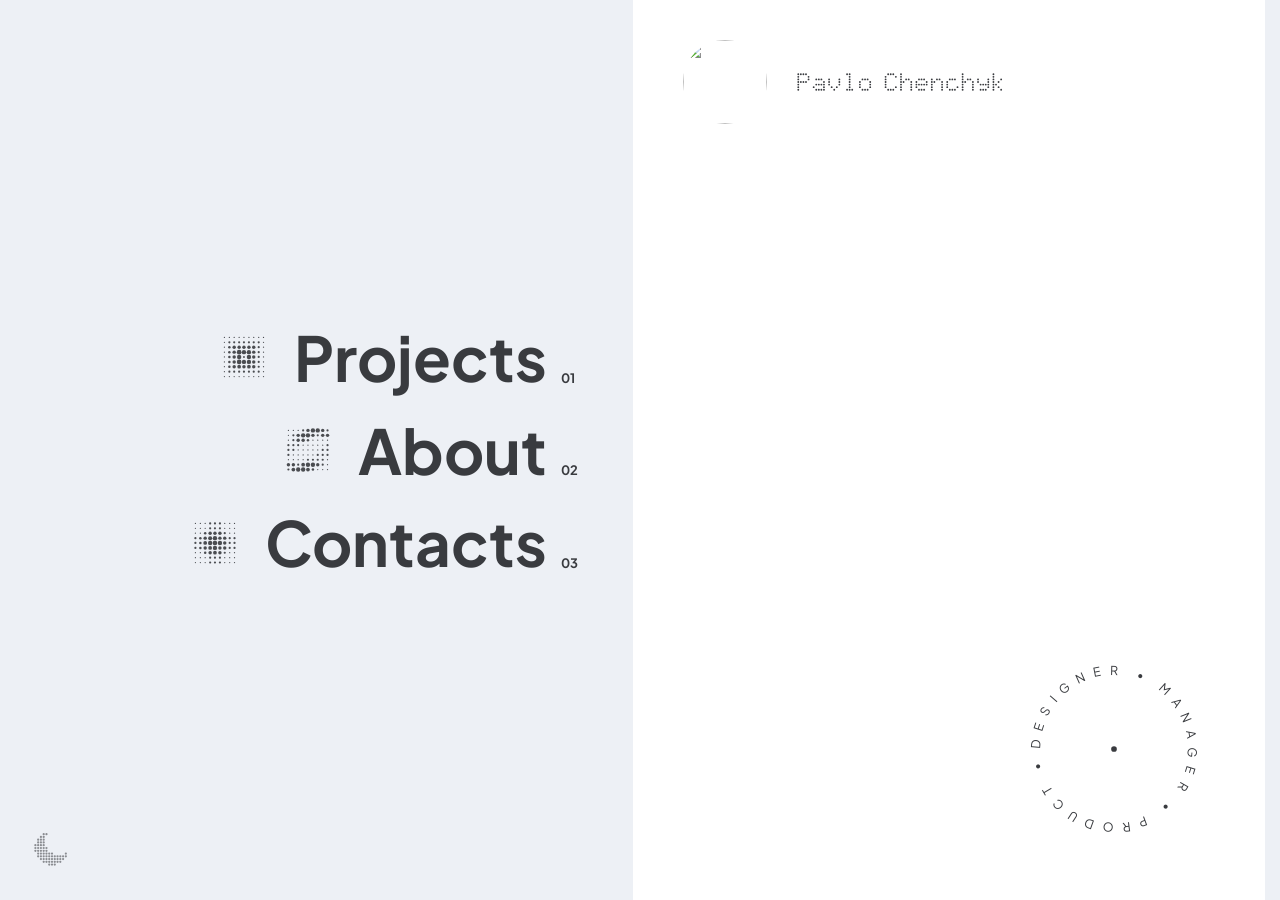
==== pm/index.html @ eaf44f2a "Design version: align with PM version (NODERA title, marketplace case role and team, relative succes" ====
<!-- Generated by tools/build_pm.py from ../index.html. Do not edit by hand. -->
<!doctype html>
<html lang="en">
<head>
<meta charset="utf-8">
<meta name="viewport" content="width=device-width,initial-scale=1,viewport-fit=cover">
<style>/* ---------- Readberry case ---------- */
/* Readberry case: beige canvas in light theme only (dark rules below win by specificity/order) */
:root[data-view="readberry"]{--bg:#F5E8E3}
.rb{--green:#159720}
.rb-top{display:grid;grid-template-columns:minmax(0,1.15fr) minmax(0,.85fr);gap:40px;margin:56px 0 0;align-items:start}
.rb-top__title{margin:0;font-size:clamp(38px,5.2vw,64px);line-height:1.08;font-weight:500;letter-spacing:-.02em;color:var(--ink);max-width:600px}
.rb-top__side .case__logo--rb{height:30px;width:auto;margin:8px 0 34px;padding:0}
.rb-top .meta{grid-template-columns:1fr;gap:22px}
.rb-top .meta dt{margin-bottom:4px}
.rb-herowrap{position:relative;margin-top:120px}
.rb-hero{position:relative;aspect-ratio:1784/661;border-radius:40px;background:#B39C88}
.rb-hero__bg{position:absolute;inset:0;width:100%;height:100%;object-fit:cover;object-position:right center;border-radius:inherit}
.rb-hero__phone{position:absolute;left:27.8%;width:35.8%;top:-35.2%;height:auto;z-index:2;filter:drop-shadow(0 30px 40px rgba(60,40,25,.25));pointer-events:none}
.rb-hero__ui{position:absolute;left:2.2%;bottom:15%;z-index:3;display:flex;flex-direction:column;align-items:flex-start;gap:10px}
.rb-pill{display:inline-flex;align-items:center;gap:14px;height:56px;padding:0 20px;border-radius:20px;font-size:17px;color:#fff;background:rgba(255,255,255,.14);border:1px solid rgba(255,255,255,.28);-webkit-backdrop-filter:blur(14px) saturate(1.2);backdrop-filter:blur(14px) saturate(1.2);white-space:nowrap}
.rb-pill svg{flex:none}
.rb-reelbtn{display:inline-flex;align-items:center;gap:14px;height:56px;padding:0 22px;border:0;border-radius:18px;background:#3B2F27;color:#fff;font:inherit;font-size:17px;cursor:pointer;transition:background .2s,transform .2s}
.rb-reelbtn:hover{background:#2A211B}
.rb-reelbtn:active{transform:scale(.98)}
.rb-reelbtn:focus-visible{outline:2px solid #fff;outline-offset:3px}
.rb-sum{display:grid;grid-template-columns:minmax(0,1.15fr) minmax(0,.85fr);gap:40px;margin:64px 0 0}
.rb-sum__k{font-weight:700;margin:0 0 6px}
.rb-sum__text{margin:0;font-size:18px;line-height:1.55;max-width:600px}
.rb-sum__res{list-style:none;margin:0;padding:0;display:grid;grid-template-columns:1fr 1fr;gap:30px 28px}
.rb-sum__res b{display:block;font-size:40px;font-weight:400;letter-spacing:-.02em;line-height:1;color:var(--ink)}
.rb-sum__res li{display:flex;flex-direction:column}
.rb-sum__res span{display:block;font-size:16px;line-height:1.35;color:var(--ink-2);margin-top:10px}
.rb-sum__res span .wr-res__up{display:inline-block;vertical-align:-1px;margin-left:7px}
.rb-sum__sub{font-size:14px;line-height:1.4;color:var(--muted);margin-top:2px}
@media (max-width:860px){.rb-sum__res b{font-size:32px}}
.rb-modal{position:fixed;inset:0;z-index:50;display:grid;place-items:center;padding:24px;background:rgba(12,10,9,.82);opacity:0;transition:opacity .25s}
.rb-modal.is-open{opacity:1}
.rb-modal video{width:min(1200px,100%);max-height:86vh;border-radius:18px;background:#000}
.rb-modal__close{position:absolute;top:16px;right:16px;width:44px;height:44px;border:0;border-radius:50%;background:rgba(255,255,255,.14);color:#fff;font-size:24px;line-height:1;cursor:pointer}
@media (max-width:860px){
.rb-top,.rb-sum{grid-template-columns:1fr;gap:28px}
.rb-top{margin-top:36px}
.rb-herowrap{margin-top:96px}
.rb-hero{border-radius:28px;aspect-ratio:auto;height:300px}
.rb-hero__bg{object-position:82% center}
.rb-hero__phone{left:5%;right:auto;width:44%;max-width:230px;top:-64px}
.rb-hero__ui{position:static;margin-top:16px;gap:8px}
.rb-pill{height:48px;font-size:15px;border-radius:16px;color:var(--ink);background:var(--panel);border-color:var(--tint-12)}
.rb-reelbtn{height:48px;font-size:15px}
}
@media (prefers-reduced-motion:reduce){.rb-modal{transition:none}}
.rb-dk{display:none!important}
:root[data-theme="dark"]:not([data-site-theme="light"]) .rb-lt,:root[data-site-theme="dark"] .rb-lt{display:none!important}
:root[data-theme="dark"]:not([data-site-theme="light"]) .rb-dk,:root[data-site-theme="dark"] .rb-dk{display:block!important}
@media (prefers-color-scheme:dark){:root:not([data-theme="light"]):not([data-site-theme="light"]) .rb-lt{display:none!important}:root:not([data-theme="light"]):not([data-site-theme="light"]) .rb-dk{display:block!important}}
.project__logo[src*="readberry-lockup"]{height:35px}
.rb-ctx{margin-top:56px}
.rb-plans__note{margin:12px 0 0;font-size:14px;line-height:1.4;color:var(--muted)}
/* captions under metrics and pricing: warm brown (#9B887C) in light theme, theme muted in dark */
.rb{--rb-cap:#9B887C}
:root[data-theme="dark"]:not([data-site-theme="light"]) .rb,:root[data-site-theme="dark"] .rb{--rb-cap:var(--muted)}
@media (prefers-color-scheme:dark){:root:not([data-theme="light"]):not([data-site-theme="light"]) .rb{--rb-cap:var(--muted)}}
.rb-sum__sub,.rb-plans__note{color:var(--rb-cap)}
.rb-ctx__list{list-style:none;margin:0;padding:0;display:flex;flex-direction:column;gap:10px;font-size:18px;line-height:1.45}
.rb-ctx__list li{position:relative;padding-left:20px}
.rb-ctx__list li::before{content:"";position:absolute;left:2px;top:.62em;width:6px;height:6px;border-radius:50%;background:var(--rb-cap)}
.rb-groups{grid-column:1/-1;display:grid;grid-template-columns:repeat(3,minmax(0,1fr));gap:40px;margin-top:20px}
.rb-group__k{margin:0 0 20px;padding-bottom:12px;border-bottom:1px solid var(--tint-12);font-weight:700}
.rb-group .rb-sum__res{grid-template-columns:1fr;gap:26px}
@media (max-width:860px){.rb-groups{grid-template-columns:1fr;gap:36px;margin-top:8px}.rb-group .rb-sum__res{grid-template-columns:1fr 1fr;gap:24px 20px}}
.rb-nw{font-style:normal;white-space:nowrap}
.rb-group .rb-sum__res li{position:relative;cursor:help;outline:none;border-radius:8px}
.rb-group .rb-sum__res li:focus-visible{box-shadow:0 0 0 2px var(--rb-cap)}
.rb-hint{position:absolute;left:0;bottom:calc(100% + 10px);z-index:5;width:max-content;max-width:280px;padding:10px 12px;border-radius:10px;background:#2B2420;color:#F5EDE8;font-size:13px;line-height:1.45;box-shadow:0 10px 30px rgba(40,25,15,.22);opacity:0;visibility:hidden;transform:translateY(4px);transition:opacity .18s,transform .18s,visibility .18s;pointer-events:none}
.rb-hint::after{content:"";position:absolute;left:18px;top:100%;border:6px solid transparent;border-top-color:#2B2420}
.rb-group .rb-sum__res li:hover .rb-hint,.rb-group .rb-sum__res li:focus .rb-hint,.rb-group .rb-sum__res li:focus-within .rb-hint{opacity:1;visibility:visible;transform:none}
:root[data-theme="dark"]:not([data-site-theme="light"]) .rb-hint,:root[data-site-theme="dark"] .rb-hint{background:#E9E4E0;color:#1C1F25}
:root[data-theme="dark"]:not([data-site-theme="light"]) .rb-hint::after,:root[data-site-theme="dark"] .rb-hint::after{border-top-color:#E9E4E0}
@media (prefers-color-scheme:dark){:root:not([data-theme="light"]):not([data-site-theme="light"]) .rb-hint{background:#E9E4E0;color:#1C1F25}:root:not([data-theme="light"]):not([data-site-theme="light"]) .rb-hint::after{border-top-color:#E9E4E0}}
@media (prefers-reduced-motion:reduce){.rb-hint{transition:none}}
.rb-sum__res .rb-hint{margin:0;font-size:13px;line-height:1.45;color:#F5EDE8}
:root[data-theme="dark"]:not([data-site-theme="light"]) .rb-sum__res .rb-hint,:root[data-site-theme="dark"] .rb-sum__res .rb-hint{color:#1C1F25}
@media (prefers-color-scheme:dark){:root:not([data-theme="light"]):not([data-site-theme="light"]) .rb-sum__res .rb-hint{color:#1C1F25}}
.rb-ctx{margin-top:64px}
.rb-results{margin-top:56px}
.rb-results .rb-groups{margin-top:0}
.rb-ctx .rb-plans{display:grid;grid-template-columns:repeat(3,minmax(0,1fr));gap:12px;border:0}
.rb-plan{background:#fff;border-radius:16px;padding:16px 16px 18px;box-shadow:0 1px 2px rgba(60,40,25,.06)}
.rb-plan p{margin:0}
.rb-plan__top{display:flex;justify-content:space-between;gap:8px;font-size:14px;color:var(--ink-2)}
.rb-plan__share{color:var(--rb-cap)}
.rb-plan__price{margin-top:14px!important;font-size:28px;line-height:1;letter-spacing:-.02em;color:var(--ink)}
.rb-plan__then{margin-top:6px!important;font-size:13px;line-height:1.35;color:var(--rb-cap)}
:root[data-theme="dark"]:not([data-site-theme="light"]) .rb-plan,:root[data-site-theme="dark"] .rb-plan{background:var(--panel);box-shadow:none}
@media (prefers-color-scheme:dark){:root:not([data-theme="light"]):not([data-site-theme="light"]) .rb-plan{background:var(--panel);box-shadow:none}}
@media (max-width:520px){.rb-ctx .rb-plans{grid-template-columns:1fr}}
.rb-dot{width:9px;height:9px;border-radius:50%;flex:none;align-self:center}
.rb-dot--m{background:#7A5C4C;color:#fff}
.rb-dot--q{background:#B08A72;color:#fff}
.rb-dot--y{background:#DCC3B1;color:#4A3A31}
.rb-mix{display:flex;gap:3px;margin-top:12px;height:30px;border-radius:999px;overflow:hidden}
.rb-mix__seg{display:flex;align-items:center;justify-content:center;font-size:13px;font-variant-numeric:tabular-nums;min-width:0}
.rb-h2{margin:0 0 24px;font-size:28px;line-height:1.2;font-weight:500;letter-spacing:-.01em;color:var(--ink)}
.rb-group__k{display:flex;justify-content:space-between;align-items:baseline;gap:12px}
.rb-group__more{display:inline-flex;align-items:center;gap:6px;font-size:14px;font-weight:400;color:var(--rb-cap);text-decoration:none;transition:color .2s}
.rb-group__more:hover,.rb-group__more:focus-visible{color:var(--ink)}
.rb-detail{margin-top:96px;scroll-margin-top:56px}
.rb-detail__draft{margin:0;color:var(--rb-cap)}
.rb-group__more svg{width:11px;height:11px}
.rb-top__store{display:inline-flex;align-items:center;gap:6px;margin-top:22px;font-size:16px;color:var(--rb-cap);text-decoration:none;border-bottom:1px solid currentColor;padding-bottom:1px;transition:color .2s}
.rb-top__store:hover,.rb-top__store:focus-visible{color:var(--ink)}
.rb-cols{display:grid;grid-template-columns:1fr 1fr;gap:40px 56px}
.rb-step p{margin:0 0 12px;font-size:17px;line-height:1.6;color:var(--ink)}
.rb-step__k{font-weight:700;margin:0 0 10px!important}
.rb-step__note{font-size:15px!important;color:var(--rb-cap)!important}
.rb-cr__k{margin:48px 0 16px!important}
.rb-crs{display:grid;grid-template-columns:repeat(3,minmax(0,1fr));gap:20px;max-width:760px;margin-bottom:56px}
.rb-cr{position:relative;margin:0;border-radius:22px;overflow:hidden;background:#d9c8bd;aspect-ratio:9/16}
.rb-cr__v{display:block;width:100%;height:100%;object-fit:cover}
.rb-cr__snd{position:absolute;right:10px;bottom:10px;height:30px;padding:0 12px;border:0;border-radius:999px;background:rgba(20,15,12,.55);color:#fff;font:inherit;font-size:12px;cursor:pointer;-webkit-backdrop-filter:blur(6px);backdrop-filter:blur(6px)}
.rb-cr__snd[aria-pressed="true"]{background:rgba(20,15,12,.8)}
.rb-ans{margin:0}
.rb-ans div{display:flex;justify-content:space-between;gap:16px;padding:10px 0;border-bottom:1px solid var(--tint-12)}
.rb-ans dt{color:var(--ink-2)}
.rb-ans dd{margin:0;font-variant-numeric:tabular-nums;color:var(--ink)}
.rb-ans .rb-ans__h{padding:0 0 8px}.rb-ans .rb-ans__h dt,.rb-ans .rb-ans__h dd{font-size:13px;color:var(--rb-cap)}
.rb-ans + .rb-step__note{margin-top:12px!important}
@media (max-width:860px){.rb-cols{grid-template-columns:1fr;gap:28px}.rb-crs{gap:10px}.rb-cr{border-radius:14px}.rb-cr__snd{right:6px;bottom:6px;height:26px;padding:0 9px;font-size:11px}}
.rb-cr{cursor:pointer;transition:opacity .3s,transform .3s}
.rb-crs .rb-cr:not(.is-on){opacity:.55}
.rb-crs .rb-cr.is-on{opacity:1}
@media (prefers-reduced-motion:reduce){.rb-crs .rb-cr:not(.is-on){opacity:1}}


/* acquisition timeline */
.rb-acq__intro{max-width:720px;margin-bottom:40px}
.rb-tl{list-style:none;margin:0;padding:0;display:grid;grid-template-columns:repeat(4,minmax(0,1fr));gap:0 32px;max-width:1000px}
.rb-tl__m{position:relative;padding-top:28px}
.rb-tl__m::before{content:"";position:absolute;top:5px;left:0;right:-32px;height:1px;background:var(--tint-12)}
.rb-tl__m:last-child::before{right:0}
.rb-tl__m::after{content:"";position:absolute;top:0;left:0;width:11px;height:11px;border-radius:50%;background:var(--bg,#F5E8E3);box-shadow:inset 0 0 0 2px #B08A72}
.rb-tl__m.is-best::after{background:var(--green);box-shadow:none}
.rb-tl__mo{margin:0 0 10px;font-size:15px;font-weight:600;color:var(--ink)}
.rb-tl__cac{margin:0 0 12px;display:flex;align-items:baseline;gap:6px}
.rb-tl__cac b{font-size:40px;font-weight:400;line-height:1;color:var(--ink);font-variant-numeric:tabular-nums}
.rb-tl__cac span{font-size:14px;color:var(--rb-cap)}
.rb-tl__m.is-best .rb-tl__cac b{color:var(--green)}
.rb-tl__kv{margin:0 0 12px;display:grid;gap:2px}
.rb-tl__kv div{display:flex;gap:8px;font-size:15px}
.rb-tl__kv dt{color:var(--rb-cap);min-width:72px}
.rb-tl__kv dd{margin:0;color:var(--ink-2);font-variant-numeric:tabular-nums}
.rb-tl__txt{margin:0;font-size:15px;line-height:1.5;color:var(--ink-2)}
.rb-tl__note{margin:20px 0 56px!important}
@media (max-width:860px){.rb-tl{grid-template-columns:1fr;gap:0}.rb-tl__m{padding:0 0 28px 28px}.rb-tl__m::before{top:6px;bottom:-6px;left:5px;right:auto;width:1px;height:auto}.rb-tl__m:last-child::before{display:none}.rb-tl__m::after{top:2px}.rb-tl__cac b{font-size:32px}}

/* creatives side panel */
.rb-crwrap{display:grid;grid-template-columns:minmax(0,600px) minmax(0,1fr);gap:56px;align-items:center;margin-bottom:56px}
.rb-crwrap .rb-crs{margin-bottom:0;max-width:none}
.rb-crside__k{margin:0 0 14px;font-weight:600;color:var(--ink)}
.rb-ang{list-style:none;margin:0 0 28px;padding:0;display:grid;gap:14px}
.rb-ang li{display:grid;grid-template-columns:minmax(0,1fr) auto;column-gap:16px;row-gap:8px;align-items:baseline}
.rb-ang__t{font-size:15px;color:var(--ink-2)}
.rb-ang__bar{grid-column:1/-1;grid-row:2;height:2px;border-radius:1px;background:var(--tint-12);overflow:hidden}
.rb-ang__bar i{display:block;height:100%;border-radius:1px;background:#B08A72}
.rb-ang li:first-child .rb-ang__bar i{background:var(--green)}
.rb-ang b{grid-column:2;grid-row:1;text-align:right;font-weight:400;font-size:16px;color:var(--ink);font-variant-numeric:tabular-nums}
.rb-crside__fact{margin:0 0 6px;font-size:16px;line-height:1.45;color:var(--ink-2)}
.rb-crside__fact b{display:block;font-size:40px;font-weight:400;line-height:1.1;color:var(--ink)}
@media (max-width:1024px){.rb-crwrap{grid-template-columns:1fr;gap:32px}.rb-crwrap .rb-crs{max-width:600px}}


.rb-cols--cr{grid-template-columns:minmax(0,600px) minmax(0,1fr);gap:40px 56px}
@media (max-width:1024px){.rb-cols--cr{grid-template-columns:1fr}}

.rb-fbul{font-size:17px;gap:8px;margin-bottom:16px}

/* monetization experiments */
.rb-exps{list-style:none;margin:0;padding:0;display:grid;grid-template-columns:repeat(4,minmax(0,1fr));gap:16px;max-width:1080px}
.rb-exp{background:#fff;border-radius:20px;padding:24px 22px 22px;display:flex;flex-direction:column}
.rb-exp__k{margin:0 0 20px;font-size:14px;color:var(--rb-cap)}
.rb-exp.is-best .rb-exp__k{color:var(--green);font-weight:600}
.rb-exp__price,.rb-exp__ren{margin:0;display:flex;align-items:baseline;gap:8px}
.rb-exp__price b{font-size:40px;font-weight:400;line-height:1.05;color:var(--ink);font-variant-numeric:tabular-nums}
.rb-exp__ren{margin:6px 0 24px}
.rb-exp__ren b{font-size:20px;font-weight:400;color:var(--ink-2);font-variant-numeric:tabular-nums}
.rb-exp__ren b::before{content:"→ ";color:var(--rb-cap)}
.rb-exp__price span,.rb-exp__ren span{font-size:14px;color:var(--rb-cap)}
.rb-exp.is-best .rb-exp__ren b{color:var(--green)}
.rb-exp__kv{margin:0;padding:14px 0;border-top:1px solid var(--tint-12);display:grid;gap:10px}
.rb-exp__kv div{display:flex;justify-content:space-between;align-items:baseline;gap:12px}
.rb-exp__kv dt{font-size:14px;line-height:1.35;color:var(--rb-cap)}
.rb-exp__kv dd{margin:0;font-size:20px;color:var(--ink);font-variant-numeric:tabular-nums;white-space:nowrap}
.rb-exp__kv--all{margin-top:auto;padding-bottom:0}
.rb-exp.is-best .rb-exp__kv--all dd{color:var(--green)}
@media (prefers-color-scheme:dark){:root:not([data-theme="light"]):not([data-site-theme="light"]) .rb-exp{background:var(--panel)}}
:root[data-theme="dark"] .rb-exp,:root[data-site-theme="dark"] .rb-exp{background:var(--panel)}
@media (max-width:1024px){.rb-exps{grid-template-columns:repeat(2,minmax(0,1fr))}}
@media (max-width:560px){.rb-exps{grid-template-columns:1fr}}

.rb-exp{position:relative;outline:none;transition:box-shadow .2s}
.rb-exp:focus-visible{box-shadow:0 0 0 2px var(--ink)}
.rb-exp__hint{left:12px;bottom:calc(100% - 14px);width:max-content;max-width:320px;font-size:13px}
.rb-exp__hint::after{left:24px}
.rb-exp:hover .rb-exp__hint,.rb-exp:focus .rb-exp__hint{opacity:1;visibility:visible;transform:none}
.rb-exp__hk{display:block;opacity:.7;margin-bottom:6px}
.rb-exp__hr{display:grid;grid-template-columns:64px auto 36px;gap:12px;padding:2px 0;white-space:nowrap}
.rb-exp__hr b{text-align:right}
.rb-exp__hr b{font-weight:600;font-variant-numeric:tabular-nums}










/* outcome */
.rb-out{--card:#fff;background:#fff;border-radius:28px;padding:40px;max-width:1080px;box-shadow:0 1px 2px rgba(60,30,20,.04),0 12px 32px -12px rgba(60,30,20,.12)}
.rb-out__k{margin:0 0 14px!important;font-size:15px;font-weight:600;color:var(--rb-cap)}
.rb-out__lead{margin:0 0 32px;font-size:22px;line-height:1.45;color:var(--ink);max-width:860px}
.rb-out__kv{margin:0 0 36px;display:grid;grid-template-columns:repeat(4,minmax(0,1fr));gap:24px}
.rb-out__kv dt{font-size:14px;color:var(--rb-cap);margin-bottom:6px}
.rb-out__kv dd{margin:0;font-size:36px;line-height:1.1;color:var(--ink);font-variant-numeric:tabular-nums}
.rb-out__kv div:last-child dd{color:var(--green)}
.rb-out__ck{margin:0 0 8px!important;font-weight:600;color:var(--ink)}
.rb-out__zero{stroke:var(--rb-cap)!important;stroke-dasharray:none!important;opacity:.6}
.rb-ch__d.is-r{fill:#C0563B}
@media (prefers-color-scheme:dark){:root:not([data-theme="light"]):not([data-site-theme="light"]) .rb-out{--card:var(--panel);background:var(--panel);box-shadow:none}}
:root[data-theme="dark"] .rb-out,:root[data-site-theme="dark"] .rb-out{--card:var(--panel);background:var(--panel);box-shadow:none}
@media (max-width:860px){.rb-out{padding:28px 22px 20px}.rb-out__lead{font-size:19px}.rb-out__kv{grid-template-columns:1fr 1fr}.rb-out__kv dd{font-size:28px}}

.rb-eng > .rb-step__k{font-size:21px;font-weight:600;letter-spacing:-.005em;margin-bottom:18px!important}

/* cac by stage */
.rb-cac{max-width:1080px}
.rb-cac__v{font-size:18px!important;fill:var(--ink)!important}
.rb-cac__s{font-size:13px!important}
.rb-cacs{list-style:none;margin:20px 0 0;padding:0;display:grid;grid-template-columns:repeat(4,minmax(0,1fr));gap:32px;max-width:1080px}
.rb-cacs li{display:flex;flex-direction:column;gap:6px}
.rb-cacs b{font-size:16px;font-weight:600;color:var(--ink)}
.rb-cacs span{font-size:15px;line-height:1.5;color:var(--ink-2)}
.rb-cacs li:last-child b{color:var(--green)}
@media (max-width:860px){.rb-cacs{grid-template-columns:1fr 1fr;gap:24px}}
@media (max-width:560px){.rb-cacs{grid-template-columns:1fr}}


/* engagement */
.rb-eng{margin-top:48px;max-width:1000px}
.rb-ch{display:block;width:100%;height:auto;overflow:visible}
.rb-ch__g{stroke:var(--tint-12);stroke-width:1;stroke-dasharray:2 4}
.rb-ch__t,.rb-ch__v,.rb-ch__mt{fill:var(--rb-cap);font-size:12px;font-family:inherit}
.rb-ch__v{fill:var(--ink-2);font-size:13px}
.rb-ch__m{stroke:var(--rb-cap);stroke-width:1;stroke-dasharray:3 3}
.rb-ch__l{fill:none;stroke-width:2.5;stroke-linejoin:round;stroke-linecap:round}
.rb-ch__l.is-dash{stroke-dasharray:6 5}
.rb-ch__l.is-g{stroke:var(--green)}.rb-ch__l.is-b{stroke:#B08A72}
.rb-ch__d{stroke:var(--card,#fff);stroke-width:2}.rb-ch__d.is-g{fill:var(--green)}.rb-ch__d.is-b{fill:#B08A72}
.rb-chl{display:flex;flex-wrap:wrap;gap:6px 20px;margin:0 0 10px!important;font-size:14px;color:var(--rb-cap)}
.rb-chl span{display:flex;align-items:center;gap:8px}
.rb-chl i{display:inline-block;width:18px;height:0;border-top:2.5px solid}
.rb-chl i.is-g{border-color:var(--green)}.rb-chl i.is-b{border-color:#B08A72}.rb-chl i.is-dash{border-top-style:dashed}
.rb-bento{display:grid;grid-template-columns:minmax(0,1.45fr) minmax(0,1fr) minmax(0,1fr);gap:16px;margin-top:40px;max-width:1080px;align-items:stretch}
.rb-bento .rb-chcard{display:flex;flex-direction:column}
.rb-bento .rb-ch{margin-top:auto}
.rb-chcard__k{margin:0 0 6px!important;font-weight:600;color:var(--ink)}
.rb-eng__two{display:grid;grid-template-columns:repeat(2,minmax(0,1fr));gap:16px}
.rb-chcard{--card:#fff;background:#fff;border-radius:24px;padding:24px 24px 18px;box-shadow:0 1px 2px rgba(60,30,20,.04),0 12px 32px -12px rgba(60,30,20,.12)}
.rb-chcard .rb-step__note{margin:10px 0 0!important}
.rb-ch__s1.is-g{stop-color:var(--green);stop-opacity:.22}.rb-ch__s0.is-g{stop-color:var(--green);stop-opacity:0}
.rb-ch__s1.is-b{stop-color:#B08A72;stop-opacity:.2}.rb-ch__s0.is-b{stop-color:#B08A72;stop-opacity:0}
@media (prefers-color-scheme:dark){:root:not([data-theme="light"]):not([data-site-theme="light"]) .rb-chcard{--card:var(--panel);background:var(--panel);box-shadow:none}}
:root[data-theme="dark"] .rb-chcard,:root[data-site-theme="dark"] .rb-chcard{background:var(--panel);box-shadow:none}
.rb-rel__k{margin-top:40px!important}
.rb-rel i{font-style:normal;font-size:14px;color:var(--rb-cap)}
.rb-rel,.rb-road{list-style:none;margin:12px 0 0;padding:0;display:grid;grid-template-columns:repeat(3,minmax(0,1fr));gap:32px}
.rb-road{grid-template-columns:repeat(4,minmax(0,1fr))}
.rb-rel li,.rb-road li{display:flex;flex-direction:column;gap:6px}
.rb-rel b,.rb-road b{font-size:16px;font-weight:600;color:var(--ink)}
.rb-rel span,.rb-road span{font-size:15px;line-height:1.5;color:var(--ink-2)}
@media (max-width:1024px){.rb-bento{grid-template-columns:1fr 1fr}.rb-bento__big{grid-column:1/-1}}
@media (max-width:860px){.rb-bento{grid-template-columns:1fr}.rb-eng__two,.rb-rel{grid-template-columns:1fr;gap:28px}.rb-road{grid-template-columns:1fr 1fr}}
@media (max-width:560px){.rb-road{grid-template-columns:1fr}}

.rb-cacrow{display:grid;grid-template-columns:minmax(0,1.35fr) minmax(0,1fr);gap:40px;align-items:center;max-width:1080px}
.rb-cacrow .rb-cacs{grid-template-columns:1fr;gap:18px;margin:0}
@media (max-width:960px){.rb-cacrow{grid-template-columns:1fr;gap:28px}.rb-cacrow .rb-cacs{grid-template-columns:1fr 1fr}}
@media (max-width:560px){.rb-cacrow .rb-cacs{grid-template-columns:1fr}}
.rb-cacrow{align-items:stretch}
.rb-cacrow .rb-cac{display:flex;flex-direction:column}
.rb-cacrow .rb-cac .rb-ch{margin-top:auto}
.rb-cacrow .rb-cacs{display:flex;flex-direction:column;justify-content:space-between;padding:6px 0}
@media (max-width:960px){.rb-cacrow .rb-cacs{display:grid}}

.rb-mix__k{margin:24px 0 0;font-size:15px;font-weight:600;color:var(--ink)}
.rb-mix__k + .rb-mix{margin-top:8px}

.rb-funnel{margin-top:8px;max-width:760px}

/* section nav */
.rb-nav{position:fixed;left:0;right:0;margin:0 auto;width:max-content;max-width:calc(100vw - 24px);bottom:8px;z-index:40;display:flex;gap:2px;padding:5px;border-radius:999px;background:#fff;box-shadow:0 1px 2px rgba(60,30,20,.06),0 12px 32px -8px rgba(60,30,20,.22);opacity:0;visibility:hidden;transition:opacity .25s,bottom .25s,visibility .25s}
.rb-nav.show{opacity:1;visibility:visible;bottom:max(24px,env(safe-area-inset-bottom,0px))}
.rb-nav a{padding:9px 16px;border-radius:999px;font-size:15px;line-height:1.2;color:var(--ink-2);text-decoration:none;white-space:nowrap;transition:background .2s,color .2s}
.rb-nav a:hover{color:var(--ink)}
.rb-nav a.is-on{background:#F5E8E3;color:var(--ink)}
.rb-nav a:focus-visible{outline:2px solid var(--ink);outline-offset:1px}
@media (prefers-color-scheme:dark){:root:not([data-theme="light"]):not([data-site-theme="light"]) .rb-nav{background:var(--panel);box-shadow:0 12px 32px -8px rgba(0,0,0,.5)}:root:not([data-theme="light"]):not([data-site-theme="light"]) .rb-nav a.is-on{background:var(--tint-12)}}
:root[data-theme="dark"] .rb-nav,:root[data-site-theme="dark"] .rb-nav{background:var(--panel)}
:root[data-theme="dark"] .rb-nav a.is-on,:root[data-site-theme="dark"] .rb-nav a.is-on{background:var(--tint-12)}
@media (max-width:560px){.rb-nav.show{bottom:max(16px,env(safe-area-inset-bottom,0px))}.rb-nav a{padding:8px 10px;font-size:13px}}
@media (max-width:560px){#view-readberry .totop{bottom:calc(max(16px,env(safe-area-inset-bottom,0px)) + 60px)}}

.meta .rb-top__store{margin-top:0;font-size:inherit;color:var(--ink-2)}
.meta .rb-top__store:hover,.meta .rb-top__store:focus-visible{color:var(--ink)}
/* outcome legend */
.rb-out__leg{display:grid;grid-template-columns:1fr 1fr;gap:12px 32px;margin:4px 0 14px}
.rb-out__li{display:grid;grid-template-columns:22px 1fr;column-gap:10px;align-items:baseline}
.rb-out__li em{display:block;height:0;border-top:2.5px solid var(--green);transform:translateY(-4px)}
.rb-out__li em.is-b{border-top:2.5px dashed #B08A72}
.rb-out__li b{font-weight:600;color:var(--ink)}
.rb-out__li span i{font-style:normal;white-space:nowrap}
.rb-out__li span{grid-column:2;font-size:14px;line-height:1.4;color:var(--rb-cap)}
@media (max-width:860px){.rb-out__leg{grid-template-columns:1fr}}
/* outcome decision */
.rb-out__dec{margin-top:28px;padding-top:28px;border-top:1px solid var(--line,rgba(60,30,20,.1))}
.rb-out__dt{margin:0 0 14px;font-size:22px;line-height:1.45;color:var(--ink);max-width:860px}
.rb-out__why{margin:0;padding-left:20px;max-width:860px;color:var(--ink)}
.rb-out__why li{margin:6px 0;line-height:1.5}
@media (max-width:860px){.rb-out__dt{font-size:19px}}
.rb-out__ch--m{display:none}
@media (max-width:600px){.rb-out__ch--d{display:none}.rb-out__ch--m{display:block;width:100%;height:auto}}
@media (max-width:860px){.rb-hint{max-width:min(280px,calc(100vw - 48px))}.rb-sum__res li:nth-child(2) .rb-hint{left:auto;right:0}.rb-sum__res li:nth-child(2) .rb-hint::after{left:auto;right:18px}}
/* PM-only: keep result values on one line on mobile (Tabletki) */
.numlist--big li b{white-space:nowrap}
/* failed payments */
.rb-pay{display:grid;grid-template-columns:minmax(0,1.15fr) minmax(0,1fr);gap:56px;margin-top:56px;max-width:1080px}
.rb-pay__txt p{max-width:520px}
.rb-pay__g{margin:0 0 12px!important;font-size:14px;color:var(--rb-cap);display:flex;justify-content:space-between}
.rb-pay__g b{font-weight:600;color:var(--ink)}
.rb-pay .rb-ang{margin-bottom:24px}
.rb-pay__soft .rb-ang__bar i,.rb-pay__soft li:first-child .rb-ang__bar i{background:var(--green)}
.rb-pay__hard .rb-ang__bar i,.rb-pay__hard li:first-child .rb-ang__bar i{background:#B08A72}
@media (max-width:860px){.rb-pay{grid-template-columns:1fr;gap:28px;margin-top:40px}}
.rb-pay__txt .rb-step__note{margin-top:12px}
.rb-pay__big{margin:0 0 18px!important}
.rb-top__year{margin:-16px 0 28px;font-size:16px;line-height:1.3;color:var(--rb-cap)}
/* PM-only: larger case navigation; brown in Readberry */
.view .case .back{height:44px;gap:12px;font-size:17px}
.view .case .back svg{width:72px;height:10px}
.view .rb .back{color:var(--rb-cap)}
.view .rb .back:hover,.view .rb .back:focus-visible{color:var(--ink)}
@media (max-width:600px){.view .case .back{height:40px;font-size:16px}.view .case .back svg{width:48px}}
.job__off{font-weight:400;color:var(--muted)}
</style><style>:root{color-scheme:light;box-sizing:border-box}body{margin:0}img{max-width:100%}[hidden]{display:none!important}/* case scroll reveal */
@keyframes rvUp{from{opacity:0;translate:0 34px}to{opacity:1;translate:0 0}}
.rv:not(.rv-done){opacity:0}
.rv-go{animation:rvUp .95s cubic-bezier(.22,.61,.36,1) var(--rd,0ms) backwards}
.dx-ov{position:relative;isolation:isolate;margin:128px 0 120px;--r:168px;--s:106px;--cx:calc(50% + var(--s) / 2 + 62px);--cy:calc(50% - 32px)}
.dx-ov p{margin:0;position:relative;z-index:6}
.dx-ov__list{list-style:none;margin:0;padding:0;display:grid;grid-auto-rows:88px}
.dx-ov__row{display:grid;grid-template-columns:minmax(0,1fr) var(--s) minmax(0,1fr);align-items:start}
.dx-ov__row:nth-child(1),.dx-ov__row:nth-child(4){--e:42px}.dx-ov__row:nth-child(2),.dx-ov__row:nth-child(3){--e:100px}
.dx-ov__team{grid-column:1;position:relative;display:flex;flex-direction:column;align-items:flex-end;text-align:right;padding-right:128px}
.dx-ov__team::after{content:"";position:absolute;z-index:5;top:12px;right:calc(var(--e) - var(--s));width:calc(110px + var(--s) - var(--e));height:1px;background:var(--tint-12)}
.dx-ov__t{font-size:18px;line-height:24px;color:var(--ink)}
.dx-ov__n{margin-top:2px!important;font-size:14px;line-height:20px;color:var(--muted)}
.dx-ov__a{grid-column:3;display:flex;align-items:flex-start;gap:14px;max-width:450px;padding-left:30px;font-size:17px;line-height:24px;color:var(--ink)}
.dx-ov__orb{position:absolute;inset:0;pointer-events:none}
.dx-ov__orb i{position:absolute;display:block}
.dx-ov__circ{z-index:1;top:calc(var(--cy) - var(--r));left:calc(var(--cx) - var(--r));width:calc(var(--r) * 2);height:calc(var(--r) * 2);border-radius:50%;background:#371058;transform:scale(.97)}
.dx-ov__orb canvas{position:absolute;display:block;top:calc(var(--cy) - var(--r));left:calc(var(--cx) - var(--r));height:calc(var(--r) * 2)}
.dx-ov__pl{z-index:1;width:calc(var(--r) * 2)}
.dx-ov__spin{z-index:3;width:106px}
.dx-ov__glow{z-index:2;top:calc(var(--cy) + 14px - 140px);left:calc(var(--cx) - 143px);width:286px;height:280px;border-radius:50%;background:#E2B9DF;filter:blur(58px)}
.dx-ov__noise{z-index:3;top:calc(var(--cy) + 14px - 270px);left:calc(var(--cx) - 270px);width:540px;height:540px;opacity:.25;background-image:url("data:image/svg+xml,%3Csvg xmlns='http://www.w3.org/2000/svg' width='160' height='160'%3E%3Cfilter id='n'%3E%3CfeTurbulence type='fractalNoise' baseFrequency='1.6' numOctaves='2' stitchTiles='stitch'/%3E%3CfeColorMatrix values='0 0 0 0 0 0 0 0 0 0 0 0 0 0 0 0 0 0 1 0'/%3E%3C/filter%3E%3Crect width='100%25' height='100%25' filter='url(%23n)'/%3E%3C/svg%3E");background-size:160px;-webkit-mask-image:radial-gradient(closest-side,#000 0%,#000 38%,rgba(0,0,0,.55) 58%,transparent 82%);mask-image:radial-gradient(closest-side,#000 0%,#000 38%,rgba(0,0,0,.55) 58%,transparent 82%)}
:root[data-theme="dark"]:not([data-site-theme="light"]) .dx-ov__glow,:root[data-site-theme="dark"] .dx-ov__glow{opacity:.6}
@media (prefers-color-scheme:dark){:root:not([data-theme="light"]):not([data-site-theme="light"]) .dx-ov__glow{opacity:.6}}
.dx-ov__glass{z-index:4;top:-112px;bottom:-112px;-webkit-mask-image:linear-gradient(#0000,#000 90px,#000 calc(100% - 90px),#0000);mask-image:linear-gradient(#0000,#000 90px,#000 calc(100% - 90px),#0000);left:calc(50% + var(--s) / 2);width:392px;background:color-mix(in srgb,var(--bg) 80%,transparent);-webkit-backdrop-filter:blur(14px);backdrop-filter:blur(14px)}
@media (max-width:900px){
  .dx-ov__orb{display:none}
  .dx-ov{margin:32px 0 56px}.dx-ov__list{grid-auto-rows:auto;gap:0}
  .dx-ov__row{grid-template-columns:minmax(0,1fr) minmax(0,1.3fr);gap:20px;padding:18px 0;border-top:1px solid var(--tint-12)}
  .dx-ov__team{align-items:flex-start;text-align:left;padding-right:0}
  .dx-ov__team::after{display:none}
  .dx-ov__a{grid-column:2;padding-left:0;max-width:none}
}
@media (max-width:560px){.dx-ov__row{grid-template-columns:minmax(0,1fr);gap:8px}.dx-ov__a{grid-column:1}}
#view-develux .rule{border-top-color:transparent}


.dx-ov__b{flex:none;position:relative;z-index:6;width:12px;height:24px}
.dx-ov__b::before{content:"";position:absolute;left:5px;top:2px;width:2px;height:20px;border-radius:2px;background:#7A4AA0;transform:rotate(22deg)}
:root[data-theme="dark"]:not([data-site-theme="light"]) .dx-ov__b::before,:root[data-site-theme="dark"] .dx-ov__b::before{background:#C79BDF}
@media (prefers-color-scheme:dark){:root:not([data-theme="light"]):not([data-site-theme="light"]) .dx-ov__b::before{background:#C79BDF}}
</style>
<title>Pavlo Chenchyk — Product &amp; Design Manager</title><link rel="icon" type="image/png" sizes="64x64" href="../assets/favicon.png"><link rel="icon" href="../assets/favicon.ico" sizes="any"><link rel="apple-touch-icon" href="../assets/apple-touch-icon.png"><meta name="description" content="Pavlo Chenchyk — product and design manager with 10+ years of building web and mobile products. Growth and monetization across subscription, marketplace and e-commerce products."><meta property="og:type" content="website"><meta property="og:url" content="https://pavlochenchyk.github.io/pm/"><meta property="og:title" content="Pavlo Chenchyk — Product &amp; Design Manager"><meta property="og:description" content="Pavlo Chenchyk — product and design manager with 10+ years of building web and mobile products. Growth and monetization across subscription, marketplace and e-commerce products."><meta property="og:image" content="https://pavlochenchyk.github.io/assets/og-image.jpg?v=5"><meta property="og:image:width" content="1200"><meta property="og:image:height" content="630"><meta name="twitter:card" content="summary_large_image"><link rel="preconnect" href="https://fonts.googleapis.com"><link rel="preconnect" href="https://fonts.gstatic.com" crossorigin><link rel="stylesheet" href="https://fonts.googleapis.com/css2?family=Plus+Jakarta+Sans:ital,wght@0,200;0,300;0,400;0,500;0,700;1,400&display=swap"><style>
/* Layout: inner pages = grey canvas with a fixed white column on the right (Tilda "Pavel Chen" portfolio); home = 50/50 split. */
:root{
  --bg:#EDF0F5;        /* page canvas */
  --panel:#FFFFFF;     /* right column / cards */
  --ink:#393B3F;       /* headings, nav */
  --ink-2:#454545;     /* card text */
  --muted:#8B9099;     /* captions, rules */
  --link:#4C4CAD;      /* inline links */
  --accent:#FF8562;    /* hover */
  --black:#17171B;
  --font:"Plus Jakarta Sans","GT Walsheim",Arial,sans-serif;
  --tint-05:rgba(0,0,0,.05);  /* subtle fills */
  --tint-12:rgba(0,0,0,.12);
  --logo-filter:none;        /* dark-ink logos and line art */
  --shot-filter:brightness(1);--tab-active:#fff;--sk-designer:rgba(59,130,246,.10);--sk-manager:rgba(236,72,153,.09);--sk-founder:rgba(139,92,246,.10);--sk-ai:rgba(16,185,129,.11);--chip-bg:rgba(0,0,0,.05);--card-shadow:0 14px 40px rgba(23,23,27,.07);--img-shadow:0 10px 28px rgba(23,23,27,.12);        /* screenshots */
  --is-dark:0;
  --show-moon:block; --show-sun:none;
  color-scheme:light;
}
/* dark: follows the system unless the site toggle (data-site-theme) or the host (data-theme) says otherwise; the site toggle wins */
@media (prefers-color-scheme:dark){:root:not([data-theme="light"]):not([data-site-theme="light"]){--bg:#14161A;--panel:#1C1F25;--ink:#E4E6EA;--ink-2:#C5C8CE;--muted:#868B95;--link:#A3A3F2;--black:#0C0D10;--tint-05:rgba(255,255,255,.06);--tint-12:rgba(255,255,255,.13);--logo-filter:invert(1) hue-rotate(180deg);--shot-filter:brightness(.9);--tab-active:#3A3F4A;--sk-designer:rgba(96,165,250,.16);--sk-manager:rgba(244,114,182,.15);--sk-founder:rgba(167,139,250,.16);--sk-ai:rgba(52,211,153,.15);--chip-bg:rgba(255,255,255,.05);--card-shadow:0 14px 40px rgba(0,0,0,.35);--img-shadow:0 10px 28px rgba(0,0,0,.45);--is-dark:1;--show-moon:none;--show-sun:block;color-scheme:dark}}
:root[data-theme="dark"]:not([data-site-theme="light"]),:root[data-site-theme="dark"]{--bg:#14161A;--panel:#1C1F25;--ink:#E4E6EA;--ink-2:#C5C8CE;--muted:#868B95;--link:#A3A3F2;--black:#0C0D10;--tint-05:rgba(255,255,255,.06);--tint-12:rgba(255,255,255,.13);--logo-filter:invert(1) hue-rotate(180deg);--shot-filter:brightness(.9);--tab-active:#3A3F4A;--sk-designer:rgba(96,165,250,.16);--sk-manager:rgba(244,114,182,.15);--sk-founder:rgba(167,139,250,.16);--sk-ai:rgba(52,211,153,.15);--chip-bg:rgba(255,255,255,.05);--card-shadow:0 14px 40px rgba(0,0,0,.35);--img-shadow:0 10px 28px rgba(0,0,0,.45);--is-dark:1;--show-moon:none;--show-sun:block;color-scheme:dark}
*,*::before,*::after{box-sizing:border-box}
html{-webkit-text-size-adjust:100%;scrollbar-gutter:stable}
body{margin:0;background:var(--bg);color:var(--ink);font-family:var(--font);font-size:16px;line-height:1.56;overflow-x:hidden;transition:background-color .45s,color .45s}
.home__left,.home__right,.side,.project__card,.quote,.case .back,.totop{transition:background-color .45s,color .45s,border-color .45s}
img{max-width:100%;height:auto;display:block}
a{color:inherit;text-decoration:none}
p{margin:0}
ul{margin:0;padding-left:20px}
strong{font-weight:700}
:focus-visible{outline:2px solid var(--accent);outline-offset:3px}

/* ---------- home ---------- */
.home{display:grid;grid-template-columns:1fr 1fr;min-height:100vh;min-height:calc(100dvh - env(safe-area-inset-top,0px) - env(safe-area-inset-bottom,0px))}
.home__left{background:var(--bg);display:flex;align-items:center;justify-content:flex-end;padding-block:120px;padding-left:max(16px,env(safe-area-inset-left,0px));padding-right:48px}
.home__right{background:var(--panel);position:relative;overflow:hidden;padding-block:40px;padding-right:max(16px,env(safe-area-inset-right,0px));padding-left:50px}
.brand{position:relative;z-index:1;display:inline-flex;align-items:center;gap:30px;color:var(--ink);text-decoration:none}
.peaks{position:absolute;inset:0;width:100%;height:100%;display:block;pointer-events:none;z-index:0;-webkit-mask-image:linear-gradient(90deg,transparent 0,#000 14%);mask-image:linear-gradient(90deg,transparent 0,#000 14%)}
.brand__photo{width:84px;height:84px;border-radius:50%;object-fit:cover;flex:none}
.brand__text{display:flex;flex-direction:column;gap:8px;white-space:nowrap}
.brand__name{font-size:14px;font-weight:700;letter-spacing:.3em;text-transform:uppercase;line-height:1}
/* name as a dot-matrix display: 5x7 glyphs of small round dots; they light up in random order on load */
.brand__dots{display:block;width:auto;height:18px;fill:currentColor;overflow:visible}
.brand__dots circle{animation:dotin .5s var(--d,0ms) both}
@keyframes dotin{0%,40%{opacity:0}60%{opacity:1}75%{opacity:.35}100%{opacity:1}}
@media (prefers-reduced-motion:reduce){.brand__dots circle{animation:none}}
.home__nav{list-style:none;margin:0;padding:0;display:flex;flex-direction:column;gap:12px;text-align:right}
.home__nav a{display:inline-flex;align-items:center;gap:14px;font-size:clamp(40px,5.2vw,62px);font-weight:700;line-height:1.3;color:var(--ink);transition:transform .3s cubic-bezier(.25,.1,.25,1)}
.home__nav a:hover{transform:translateX(-10px)}
@media (prefers-reduced-motion:reduce){.home__nav a{transition:none}.home__nav a:hover{transform:none}}
.home__nav .hn__ico{width:44px;height:44px;flex:none;opacity:.9;margin-right:14px}
.home__nav small{font-size:13px;font-weight:700;width:24px;text-align:left;align-self:flex-end;margin-bottom:.85em}
.home{overflow:hidden}
@media (max-width:760px){
  .home{grid-template-columns:1fr;min-height:0}
  .home__right{order:-1;min-height:120px;padding-block:28px 0;padding-left:max(16px,env(safe-area-inset-left,0px))}
  .home__left{justify-content:flex-start;padding-block:40px 120px;padding-right:max(16px,env(safe-area-inset-right,0px))}
  .home__nav{text-align:left}
}


.roles-ring{position:absolute;right:max(56px,env(safe-area-inset-right,0px));bottom:56px;width:190px;height:190px;z-index:1;pointer-events:none}
.roles-ring svg{width:100%;height:100%;display:block;animation:ringspin 24s linear infinite;overflow:visible}
.roles-ring text{font-family:var(--font);font-size:13px;font-weight:400;letter-spacing:.32em;fill:var(--ink)}
.roles-ring circle{fill:var(--ink)}
@keyframes ringspin{to{transform:rotate(360deg)}}
@media (prefers-reduced-motion:reduce){.roles-ring svg{animation:none}}
@media (max-width:760px){.roles-ring{display:none}}

/* dark-ink logos and line art flip in dark mode; screenshots dim slightly */
img[src$="rocken-logo.svg"],img[src$="asalart-logo.png"],img[src$="rocken-wordmark.svg"],img[src*="../assets/rocken-"][src$=".png"],img[src$="tab-appstore.png"],img[src$="tab-googleplay.png"],img[src$="tab-offline.png"],img[src$="tab-online.png"],img[src$="personas-shapes.svg"],img[src$="profile-nav.jpg"]{filter:var(--logo-filter);transition:filter .45s}
.zoom img,.fig img,.product img,.project__img img,.annot img,.stack img{filter:var(--shot-filter);transition:filter .45s}
/* theme toggle */
.theme-toggle{position:fixed;left:max(24px,env(safe-area-inset-left,0px));bottom:max(24px,env(safe-area-inset-bottom,0px));z-index:30;width:56px;height:56px;border-radius:50%;border:0;background:transparent;color:var(--ink);display:flex;align-items:center;justify-content:center;cursor:pointer;padding:0;opacity:.55;transition:opacity .3s,color .45s}
.theme-toggle:hover,.theme-toggle:focus-visible{opacity:.95}
.theme-toggle svg{width:30px;height:30px;fill:currentColor;overflow:visible;flex:none}
.theme-toggle svg.i-moon{width:36px;height:36px}
.theme-toggle .i-moon{display:var(--show-moon)} .theme-toggle .i-sun{display:var(--show-sun)}

/* ---------- inner pages ---------- */
.shell{display:grid;grid-template-columns:minmax(0,1fr) clamp(250px,25vw,380px);min-height:100vh;min-height:calc(100dvh - env(safe-area-inset-top,0px) - env(safe-area-inset-bottom,0px))}
.main{min-width:0;padding-block:48px 120px;padding-left:max(16px,env(safe-area-inset-left,0px));padding-right:24px}
.main__inner{max-width:1000px;margin-left:clamp(0px,8vw,160px)}
.side{background:var(--panel);padding-block:40px 40px;padding-left:50px;padding-right:max(16px,env(safe-area-inset-right,0px))}
.side__in{position:sticky;top:40px}
.side__logo{margin-bottom:116px}
.nav{list-style:none;margin:0;padding:0;display:flex;flex-direction:column;gap:24px}
.nav a{display:flex;align-items:center;gap:16px;font-size:30px;line-height:1.25;color:var(--ink)}
.nav small{font-size:13px;font-weight:700;width:18px;text-align:right}
.nav a[aria-current]::before{content:"";width:50px;height:1px;background:var(--ink);order:1;margin-left:4px}
.nav a[aria-current]::before{animation:grow .45s cubic-bezier(.65,0,.35,1) both}
@keyframes grow{from{width:0}}
@media (prefers-reduced-motion:reduce){.nav a[aria-current]::before{animation:none}}
.morph{position:fixed;inset:0;z-index:40;background:var(--bg);pointer-events:none}
.morph__white{position:absolute;top:0;bottom:0;left:0;background:var(--panel);will-change:transform}
.morph__logo{position:absolute;left:0;top:0;will-change:transform}
.nav a[aria-current] span{order:2}
@media (max-width:860px){
  .shell{grid-template-columns:1fr}
  .side{order:-1;padding-block:20px;padding-left:max(16px,env(safe-area-inset-left,0px))}
  .side__in{position:static;display:flex;align-items:center;justify-content:space-between;gap:16px;flex-wrap:wrap}
  .side__logo{margin:0}
  .brand{gap:14px}
  .brand__photo{width:48px;height:48px}
  .brand__name{font-size:11px;letter-spacing:.22em}
  .brand__dots{height:14px}
  .brand__text{gap:6px}
  .nav{flex-direction:row;gap:18px}
  .nav a{font-size:18px;gap:6px}
  .nav small{display:none}
  .nav a[aria-current]::before{width:18px;margin:0}
  .main{padding-block:32px 80px;padding-right:max(16px,env(safe-area-inset-right,0px))}
  .main__inner{margin-left:0}
}

/* ---------- projects ---------- */
.projects{display:flex;flex-direction:column;gap:200px;padding-top:40px;width:881px;max-width:100%;margin:0 auto}
#view-projects .main{padding-left:max(24px,env(safe-area-inset-left,0px));padding-right:24px}
#view-projects .main__inner{margin:0 auto;max-width:881px}
/* projects: extra room at the end so the last card can rise out of the blur */
#view-projects .main{padding-bottom:calc(120px + 22vh)}
/* progressive blur along the bottom of the projects column: stacked backdrop blurs, each masked to a band, then a fade into the page colour */
.pblur{position:fixed;left:0;bottom:0;right:clamp(250px,25vw,380px);height:30vh;z-index:5;pointer-events:none}
.pblur>i{position:absolute;inset:0;-webkit-backdrop-filter:blur(var(--b));backdrop-filter:blur(var(--b));-webkit-mask-image:linear-gradient(to bottom,transparent var(--a),#000 var(--c));mask-image:linear-gradient(to bottom,transparent var(--a),#000 var(--c))}
.pblur>i:nth-child(1){--b:1px;--a:0%;--c:30%}
.pblur>i:nth-child(2){--b:2px;--a:15%;--c:45%}
.pblur>i:nth-child(3){--b:4px;--a:30%;--c:60%}
.pblur>i:nth-child(4){--b:8px;--a:45%;--c:75%}
.pblur>i:nth-child(5){--b:16px;--a:60%;--c:90%}
.pblur::after{content:"";position:absolute;inset:0;background:linear-gradient(to bottom,transparent 20%,var(--bg) 100%);opacity:.85;transition:background .45s}
@media (max-width:860px){.pblur{right:0;height:22vh}}
.project{position:relative;display:grid;grid-template-columns:280px 1fr;min-height:396px}
.project__card{background:var(--panel);grid-column:1/-1;grid-row:1;width:100%;max-width:100%;min-height:396px;padding:62px 40px 40px}
.project__card--dark{background:var(--panel)}
.project__card{position:relative;overflow:hidden}
.project__logo{height:auto;margin-bottom:28px}
/* logos balanced by visual weight (equal area, adjusted for how dense each mark is), not by equal height */
.project__logo{width:auto}
.project__logo[src$="rocken-logo.svg"]{height:23px}
.project__logo[src$="tabletki-logo.svg"]{height:109px}
.project__logo[src$="epul-logo.svg"]{height:81px}
.project__logo[src$="asalart-logo.png"]{height:40px}
.project__brand{display:flex;align-items:flex-start;margin-bottom:28px}
.project__brand .project__logo,.project__brand .project__nda{margin:0}
/* top: logo + domain; bottom: role + year, quieter */
.project__card{display:flex;flex-direction:column}
.project__domain{font-size:18px;line-height:26px;color:var(--ink-2);margin:0;max-width:200px}
.project__foot{margin-top:auto;padding-top:28px}
.project__role{font-size:15px;line-height:22px;color:var(--ink-2);max-width:210px;margin:0 0 2px}
.project__sub{font-size:15px;line-height:22px;color:var(--muted);margin:0}
.project__nda{display:flex;width:max-content;align-items:center;justify-content:center;height:40px;padding:0 16px;border-radius:10px;background:rgba(139,144,153,.18);font-size:19px;font-weight:800;letter-spacing:.22em;line-height:1;color:var(--ink);margin-bottom:28px;transition:background-color .45s,color .45s}
.project__meta a{color:var(--link);text-decoration:underline;text-underline-offset:3px;position:relative;z-index:3}
.project__img{position:relative;z-index:1;grid-column:2;grid-row:1;align-self:center;justify-self:end;margin-top:0;margin-right:21px;width:min(580px,calc(100% - 21px));max-width:none;aspect-ratio:580/355;overflow:hidden;background:var(--bg);transition:box-shadow .35s ease}
/* hover: no movement, just a soft shadow */
.project__card{transition:background-color .45s,color .45s,border-color .45s,box-shadow .35s ease}
.project:hover .project__card,.project:focus-within .project__card{box-shadow:var(--card-shadow)}
.project:hover .project__img,.project:focus-within .project__img{box-shadow:var(--img-shadow)}
.project__img img{width:100%;height:100%;object-fit:cover}
/* hover: a thick glass pane over the cover — bevelled rim (light top-left, shade bottom-right), refraction along the edge,
   a specular highlight that follows the cursor, and a slight 3D tilt of the cover toward the pointer */
.project__img{--rx:0deg;--ry:0deg;transform:perspective(1100px) rotateX(var(--rx)) rotateY(var(--ry));transition:box-shadow .35s ease,transform .5s cubic-bezier(.2,.8,.2,1)}
.project__img.is-tilting{transition:box-shadow .35s ease,transform .12s linear}
.project__glass{position:absolute;inset:0;display:grid;place-items:center;pointer-events:none;border-radius:inherit;opacity:0;transition:opacity .4s ease}
.project:hover .project__glass,.project:focus-within .project__glass{opacity:1}
.project__cta{position:relative;z-index:1}
.project__cta{display:inline-flex;align-items:center;gap:8px;padding:11px 20px;border-radius:999px;background:rgba(23,23,27,.78);color:#fff;font-size:15px;line-height:20px;font-weight:500;transform:translateY(8px);transition:transform .35s ease,opacity .35s ease}
.project__img img{transition:filter .4s ease,transform .5s ease}
.project:hover .project__img>img,.project:focus-within .project__img>img{transform:scale(1.03)}
@media (hover:none){.project:hover .project__img img{filter:var(--shot-filter);transform:none}}
.project:hover .project__cta,.project:focus-within .project__cta{transform:none}
@media (hover:none){.project__glass{display:none}.project__img{transform:none}}
@media (prefers-reduced-motion:reduce){.project__cta{transform:none}.project__img{transform:none!important}}
.project__link{position:absolute;inset:0;z-index:2}
/* rounded cards and previews */
.project__card{border-radius:24px}
.project__img{border-radius:16px;isolation:isolate}
.project__link{border-radius:24px}
@media (max-width:1180px){
  .project{display:flex;flex-direction:column;min-height:0;background:var(--panel);border-radius:24px;transition:background-color .45s,box-shadow .35s ease}
  .project__card{width:100%;min-height:0;background:transparent;padding:40px 40px 28px}
  .project:hover .project__card,.project:focus-within .project__card{box-shadow:none}
  .project:hover,.project:focus-within{box-shadow:var(--card-shadow)}
  .project__img{align-self:stretch;justify-self:auto;margin:0 21px 21px;width:auto}
  .projects{gap:56px}
}
@media (min-width:601px) and (max-width:1180px){
  .project__card{display:grid;grid-template-columns:minmax(0,1fr) minmax(0,1fr);column-gap:40px;align-items:start}
  .project__brand{grid-column:1;grid-row:1/3;height:auto;align-items:flex-start;margin:0;max-width:100%}
  .project__brand .project__logo{max-width:100%}
  .project__domain{grid-column:2;grid-row:1;max-width:none}
  .project__foot{grid-column:2;grid-row:2;padding-top:10px;margin-top:0}
  .project__role{max-width:none}
}
@media (max-width:600px){
  .project__brand{margin-bottom:20px}
  .project__foot{padding-top:18px}
  .project__img{margin:0 12px 12px}
  .project__card{padding:32px 24px 24px;min-height:0}
  .project,.project__link{border-radius:20px}
}

/* ---------- about ---------- */
.about{max-width:640px}
.main__inner.about{margin-left:auto;margin-right:auto}
.about__name{font-size:28px;font-weight:700;line-height:1.5;margin:0}
.about__role{font-size:20px;line-height:1.55;margin-bottom:40px;color:var(--ink-2)}
.about__text{font-size:17px;line-height:27px}
.about__text>*+*{margin-top:36px}
.about__h{font-size:13px;font-weight:700;letter-spacing:.18em;text-transform:uppercase;color:var(--muted);margin:0 0 12px}
.about__text ul{margin:8px 0 0;padding-left:20px}
.about__text li+li{margin-top:4px}
.skills__tabs{display:inline-flex;flex-wrap:wrap;gap:4px;padding:4px;margin:0 0 18px;border-radius:999px;background:var(--chip-bg)}.skills__tab{font:inherit;font-size:15px;line-height:22px;padding:6px 16px;border:0;border-radius:999px;background:transparent;color:var(--muted);cursor:pointer;transition:background-color .25s,color .25s}.skills__tab:hover{color:var(--ink)}.skills__rows{display:flex;flex-direction:column;gap:8px}
.about__text .skills__list{position:relative;overflow:hidden;transition:max-height .45s cubic-bezier(.65,0,.35,1)}
.about__text .skills__list[hidden]{display:none}
.skills__more{display:inline-flex;align-items:center;gap:6px;margin-top:14px;padding:4px 0;border:0;background:none;font:inherit;font-size:15px;line-height:22px;color:var(--muted);cursor:pointer;transition:color .2s}
.skills__more:hover{color:var(--ink)}
.skills__more[hidden]{display:none}
.skills__more svg{transition:transform .3s}
.skills__more[aria-expanded="true"] svg{transform:rotate(180deg)}
@media (prefers-reduced-motion:reduce){.about__text .skills__list{transition:none}}
.about__text .skills__list li[data-g="designer"]{background:var(--sk-designer)}
.about__text .skills__list li[data-g="manager"]{background:var(--sk-manager)}
.about__text .skills__list li[data-g="founder"]{background:var(--sk-founder)}.about__text .skills__list li[data-g="ai"]{background:var(--sk-ai)}.skills__tab[aria-pressed="true"]{background:var(--tab-active);color:var(--ink);box-shadow:0 1px 3px rgba(0,0,0,.08)}
.about__text .skills__list{list-style:none;margin:0;padding:0;display:flex;flex-wrap:wrap;gap:8px}
.about__text .skills__list li{margin:0;font-size:15px;line-height:22px;padding:6px 13px;background:var(--chip-bg);border-radius:17px;color:var(--ink-2)}
.company+.company{margin-top:26px}
.company__name{margin:0 0 6px}
.company__name span{color:var(--ink-2)}
.job+.job{margin-top:10px}
.job__head{display:flex;flex-wrap:wrap;justify-content:space-between;gap:4px 16px;margin:0}
.job__title{font-weight:500}.about__text p a,.about__text li a,.job__title a{color:var(--link);text-decoration:underline;text-underline-offset:3px;transition:opacity .2s}.about__text p a:hover,.about__text li a:hover,.job__title a:hover{opacity:.7}
.job__dates{color:var(--muted);font-size:15px;font-variant-numeric:tabular-nums;white-space:nowrap}
.job__note{margin:2px 0 0;font-size:15px;color:var(--muted)}
.cv-btn{display:inline-flex;align-items:center;gap:8px;margin:-20px 0 40px;height:40px;padding:0 18px 0 14px;border:1px solid var(--tint-12);border-radius:999px;font-size:15px;color:var(--ink);text-decoration:none;transition:background-color .25s,border-color .25s,color .25s}
.cv-btn svg{width:16px;height:16px}
.cv-btn small{font-size:12px;color:var(--muted);transition:color .25s}
.cv-btn:hover{background:var(--ink);border-color:var(--ink);color:var(--bg)}
.cv-btn:hover small{color:var(--bg);opacity:.7}
.cv-btn:focus-visible{outline:2px solid var(--ink);outline-offset:3px}
.about__pair{display:grid;grid-template-columns:repeat(2,minmax(0,1fr));gap:24px}
@media (max-width:560px){.about__pair{grid-template-columns:1fr}}

/* ---------- contact ---------- */
.contact{padding-top:200px;padding-left:clamp(0px,10vw,120px);font-size:18px;line-height:2}
.contact dt{font-weight:300;display:inline}
.contact dd{display:inline;margin:0}
.contact a{text-decoration:underline;text-underline-offset:3px}
.contact .row{display:flex;gap:8px;flex-wrap:wrap;align-items:center}
.contact__social{display:flex;gap:10px;margin-top:10px}
.contact__social a{display:inline-flex;width:20px;height:20px;color:var(--ink)}
.contact__social svg{width:20px;height:20px}
.contact__built{margin-top:40px;font-size:14px;line-height:20px;color:var(--muted)}.copy{font:500 12px/1 var(--font);border:1px solid var(--muted);background:transparent;color:var(--ink);border-radius:999px;padding:4px 10px;cursor:pointer;margin-left:6px;vertical-align:middle}
.copy:hover{border-color:var(--ink)}
@media (max-width:860px){.contact{padding-top:60px}}


/* ---------- case study (Tabletki.ua) ---------- */
.tab{--green:#43B02A}
.tab__head{display:flex;justify-content:center;margin:50px 0 70px}
.tab__head img{width:159px;height:auto}
.tab__section{padding-top:60px}
.tab__h{font-size:34px;font-weight:500;line-height:1.3;margin:0 0 40px;letter-spacing:-.01em}
.tab__lead{font-size:22px;line-height:1.5;margin:0 0 30px;max-width:560px}
.tab__lead--big{font-size:26px;font-weight:500;max-width:420px;margin:0}
.tab__sub{display:flex;align-items:center;gap:16px;font-size:22px;margin:0 0 26px}
.dot{width:36px;height:36px;border-radius:50%;display:inline-flex;align-items:center;justify-content:center;flex:none;font-weight:700}
.dot--warn{background:#F5C916;color:#17171B}
.dot--ok{background:var(--green)}
.dot--ok svg{width:16px;height:16px}
.numlist{list-style:none;margin:0;padding:0;display:flex;flex-direction:column;gap:18px;font-size:18px;line-height:1.5}
.numlist li{display:flex;gap:28px;align-items:baseline}
.numlist span{color:var(--muted);font-size:15px;width:24px;flex:none}
.numlist__note{display:block;color:var(--muted);font-size:15px;line-height:1.5;margin-top:2px}
.numlist--big{font-size:24px;gap:22px;margin-bottom:50px}
.numlist--big b{font-weight:500;color:var(--green);margin-left:16px}
.store{display:flex;flex-direction:column;align-items:flex-start;gap:8px;margin-top:34px}
.store img{height:26px;width:auto;flex:none}
.two--center{align-items:center}
.circles{position:relative;width:min(715px,100%);aspect-ratio:715/469;margin-left:auto}
.circles img:first-child{position:absolute;left:0;top:0;width:65.6%;height:auto}
.circles img:last-child{position:absolute;left:53.8%;top:2.1%;width:46.2%;height:auto}
.options{margin-top:40px}
.option__title{font-size:30px;font-weight:500;margin:0 0 14px}
.option__title span{font-size:22px;color:var(--muted);font-weight:400;margin-left:14px}
.options>div{display:flex;flex-direction:column}
.option__img{width:420px;max-width:100%;margin:auto auto 0;padding-top:30px}
/* Tabletki problem illustrations: line art in the text colour, green accents, gentle motion */
.ill{display:block;width:100%;height:auto;overflow:visible}
.ill .ln{fill:none;stroke:var(--ink);stroke-width:1.5;stroke-linecap:round;stroke-linejoin:round}
.ill .ln--thick{stroke-width:2}
.ill .ln--soft{stroke:var(--muted)}
.ill .ln--fill{fill:var(--bg);transition:fill .45s}
.ill .ph__body{fill:var(--bg);stroke:var(--ink);stroke-width:1.5;stroke-linejoin:round;transition:fill .45s}
.ill .route{fill:none;stroke:var(--muted);stroke-width:1.6;stroke-linecap:round;stroke-dasharray:.5 7;animation:illdash 1.4s linear infinite}
@keyframes illdash{to{stroke-dashoffset:-7.5}}
.ill .badge{fill:var(--green)}
.ill .cross{stroke:#fff;stroke-width:1.8;stroke-linecap:round}
.ill .badge__num{font:700 10px var(--font);fill:#fff}
/* counters on search and cart: bigger, bold, with a ring in the page colour to lift them off the icon */
.ill .counter__bg{fill:var(--green);stroke:var(--bg);stroke-width:3;paint-order:stroke;transition:stroke .45s}
.ill .counter__num{font:800 13px var(--font);fill:#fff}
.ill .num{font:600 9px var(--font);letter-spacing:.14em;fill:var(--muted)}
.ill .num--label{font-size:10px}
.ill .pin__halo{fill:var(--ink);opacity:.1}
.ill .pin__dot{fill:var(--ink)}
.ill .walker__dot{fill:var(--green)}
.ill .walker__halo{fill:var(--green);opacity:.2;animation:illpulse 1.6s ease-in-out infinite;transform-box:fill-box;transform-origin:center}
@keyframes illpulse{50%{transform:scale(1.5);opacity:.05}}
.ill .pill__a{fill:var(--green)}
.ill .map__block{fill:var(--ink);opacity:.055}
.ill .map__bldg{fill:var(--ink);opacity:.06}
.ill .map__park{fill:var(--ink);opacity:.03}
.ill .map__tree{fill:var(--ink);opacity:.07}
.ill .route--map{stroke:var(--ink);stroke-width:2;stroke-dasharray:.5 6;opacity:.75}
.ill .pill__b{fill:var(--bg);stroke:var(--ink);stroke-width:1.3;transition:fill .45s}
.ill .pill__a{stroke:var(--ink);stroke-width:1.3}
@media (prefers-reduced-motion:reduce){.ill *{animation:none!important}}
.phones{display:grid;grid-template-columns:repeat(3,minmax(0,1fr));gap:40px;align-items:start}
.phones .zoom{background:transparent}
.evo{margin:0}
.evo__cap{margin:16px 0 0;font-size:15px;line-height:1.5;color:var(--muted);max-width:320px}
.quotes{display:grid;grid-template-columns:repeat(3,minmax(0,1fr));gap:28px;align-items:start}
.quote{position:relative;margin:0;background:var(--panel);padding:30px;font-size:17px;line-height:1.6;color:var(--ink)}
.quote::after{content:"";position:absolute;left:30px;bottom:-26px;border:13px solid transparent;border-top-color:var(--panel);border-left-color:var(--panel)}
.quote em{font-style:normal;color:var(--green)}
@media (max-width:900px){
  .phones,.quotes{grid-template-columns:1fr}
  .tab__h{font-size:28px}
  .circles{margin-left:0}
  .tab__lead--big{max-width:none}
}

/* ---------- case study: Develux, leadership ---------- */
.dx .wr-sum__text{margin-bottom:0}
.project__word{margin:0;font-size:22px;font-weight:800;letter-spacing:.24em;line-height:40px;color:var(--ink)}
.dx-facts{list-style:none;margin:0;padding:0;display:flex;flex-wrap:wrap;gap:16px 56px}
.dx-facts li{display:flex;align-items:baseline;gap:12px;font-size:16px;color:var(--ink-2)}
.dx-facts b{font-size:36px;font-weight:400;letter-spacing:-.02em;line-height:1;color:var(--ink)}
.dx-ph{display:flex;flex-direction:column;gap:88px;max-width:1160px}
.dx-ph p,.dx-ph ul{margin:0}
.dx-ph__sec{display:flex;flex-direction:column;align-items:flex-start;gap:36px}
.dx-ph__sub{margin:10px 0 0!important;font-size:18px;line-height:26px;color:var(--muted)}
.dx-ph__title{margin:0!important}
.dx-ph__grid{align-self:stretch;display:grid;grid-auto-flow:column;grid-template-columns:repeat(4,minmax(0,1fr));grid-template-rows:auto auto;gap:0 13px}
.dx-ph__st{position:relative;grid-row:span 2;display:grid;grid-template-rows:subgrid;perspective:1400px;outline:none;cursor:pointer}
.dx-ph__in{position:relative;grid-row:1 / span 2;display:grid;grid-template-rows:subgrid;background:var(--panel);border-radius:21px;padding:24px 24px 34px;min-height:300px;transform-style:preserve-3d;transition:transform .7s cubic-bezier(.2,.75,.25,1),background-color .45s}
.dx-ph__in>:not(.dx-ph__bk){-webkit-backface-visibility:hidden;backface-visibility:hidden}
.dx-ph__bk{position:absolute;inset:0;z-index:1;border-radius:inherit;background:var(--panel);padding:24px 24px 30px;display:flex;flex-direction:column;justify-content:flex-end;gap:10px;transform:rotateY(180deg) translateZ(1px);-webkit-backface-visibility:hidden;backface-visibility:hidden;transition:background-color .45s}
.dx-ph__bt{font-size:13px;line-height:16px;font-weight:600;letter-spacing:.08em;text-transform:uppercase;color:var(--muted)}
.dx-ph__bx{font-size:16px;line-height:24px;color:var(--ink)}
@media (hover:hover){.dx-ph__st:hover .dx-ph__in{transform:rotateY(180deg)}}
.dx-ph__st:focus-visible .dx-ph__in,.dx-ph__st.is-flip .dx-ph__in{transform:rotateY(180deg)}
@keyframes dxPeek{0%{transform:rotateY(0)}38%{transform:rotateY(-38deg)}62%{transform:rotateY(-38deg)}100%{transform:rotateY(0)}}
.dx-ph__st.is-peek .dx-ph__in{animation:dxPeek 1.3s cubic-bezier(.45,.05,.25,1) var(--pd,0ms) backwards}
@media (prefers-reduced-motion:reduce){.dx-ph__in{transition:none}}
.dx-ph__dots{position:absolute;top:24px;right:26px;display:grid;grid-template-columns:repeat(2,8px);gap:3px}
.dx-ph__dots i{width:8px;height:8px;border-radius:50%;background:#FF8D28}
.dx-ph__dots[data-n="1"] i{grid-column:2}
.dx-ph__m .dx-ph__dots{display:none}
.dx-ph__sec--before .dx-ph__dots i{background:#B792EB}
.dx-ph__v small{font-size:.48em;letter-spacing:0;margin-left:2px}
.dx-ph__t{align-self:end;padding:53px 0 20px;border-bottom:1px solid var(--tint-12);font-size:26px;line-height:30px;letter-spacing:-.01em;color:var(--ink)}
.dx-ph__rl{padding-top:17px}
.dx-ph ul{list-style:none;padding:0;display:flex;flex-direction:column;gap:13px}
.dx-ph li{margin:0;font-size:17px;line-height:28px;color:var(--ink)}
.dx-ph__m .dx-ph__in{display:flex;flex-direction:column;gap:8px;padding:8px}
.dx-ph__tile{position:relative;flex:1;display:flex;flex-direction:column;justify-content:flex-end;padding:18px 20px;border-radius:15px;color:#fff;overflow:hidden}
.dx-ph__tile{background-blend-mode:overlay,normal}
.dx-ph__tile--a{background-image:url("data:image/svg+xml,%3Csvg xmlns='http://www.w3.org/2000/svg' width='180' height='180'%3E%3Cfilter id='n'%3E%3CfeTurbulence type='fractalNoise' baseFrequency='.85' numOctaves='3' stitchTiles='stitch'/%3E%3CfeColorMatrix type='saturate' values='0'/%3E%3C/filter%3E%3Crect width='100%25' height='100%25' filter='url(%23n)' opacity='.35'/%3E%3C/svg%3E"),linear-gradient(115deg,#264A8E 0%,#5A7BB1 50%,#BDBFCB 100%)}
.dx-ph__tile--b{background-image:url("data:image/svg+xml,%3Csvg xmlns='http://www.w3.org/2000/svg' width='180' height='180'%3E%3Cfilter id='n'%3E%3CfeTurbulence type='fractalNoise' baseFrequency='.85' numOctaves='3' stitchTiles='stitch'/%3E%3CfeColorMatrix type='saturate' values='0'/%3E%3C/filter%3E%3Crect width='100%25' height='100%25' filter='url(%23n)' opacity='.35'/%3E%3C/svg%3E"),linear-gradient(115deg,#2A2945 0%,#5A4D6E 50%,#C29FC1 100%)}
.dx-ph__tile .dx-ph__v{font-size:56px;line-height:1;color:#fff;margin-bottom:8px!important}
.dx-ph__tile .dx-ph__v small{font-size:.5em}
.dx-ph__tile .dx-ph__v small.w{font-size:.42em;margin-left:10px;letter-spacing:0}
.dx-ph__tile .dx-ph__ml{font-size:16px;line-height:22px;color:rgba(255,255,255,.92)}
.dx-ph__chg{position:absolute;top:14px;right:14px;padding:4px 10px;border-radius:99px;background:rgba(255,255,255,.18);color:#fff;font-size:13px;line-height:18px;font-weight:500;white-space:nowrap}
.dx-ph__v{font-size:84px;line-height:.9;font-weight:200;letter-spacing:-.03em;color:var(--ink);margin-bottom:12px!important}
.dx-ph__ml{font-size:17px;line-height:28px;color:var(--ink)}
@media (max-width:1100px){.dx-ph__tile .dx-ph__v{font-size:46px}.dx-ph__t{font-size:22px;line-height:28px}.dx-ph__v{font-size:80px}}
@media (max-width:900px){
  .dx-ph{gap:60px}.dx-ph__sec{gap:24px}
  .dx-ph__grid{grid-auto-flow:row;grid-template-columns:repeat(2,minmax(0,1fr));grid-template-rows:none;gap:12px}
  .dx-ph__st{grid-row:auto;display:block}
  .dx-ph__in{display:flex;flex-direction:column;height:100%;min-height:0;padding:22px 22px 26px}
  .dx-ph__t{align-self:stretch;padding-top:40px;font-size:22px;line-height:28px}
  .dx-ph__m .dx-ph__in{justify-content:flex-end;min-height:220px}
  .dx-ph__v{font-size:72px}
  .dx-ph__grid>.dx-ph__m:nth-child(3){grid-column:1 / -1}
  .dx-ph__grid>.dx-ph__m:nth-child(3) .dx-ph__in{min-height:200px}
}
@media (max-width:560px){.dx-ph__grid{grid-template-columns:minmax(0,1fr)}.dx-ph__in{min-height:250px}.dx-ph__m .dx-ph__in{min-height:250px}}
.dx{--s-blue:#E5E8FF;--s-mint:#DFF5EC;--s-pink:#FBE4F1;--s-peach:#FFE8DB}
:root[data-theme="dark"]:not([data-site-theme="light"]) .dx{--s-blue:#272C55;--s-mint:#1E3B34;--s-pink:#3B2539;--s-peach:#412B20}:root[data-site-theme="dark"] .dx{--s-blue:#272C55;--s-mint:#1E3B34;--s-pink:#3B2539;--s-peach:#412B20}
@media (prefers-color-scheme:dark){:root:not([data-theme="light"]):not([data-site-theme="light"]) .dx{--s-blue:#272C55;--s-mint:#1E3B34;--s-pink:#3B2539;--s-peach:#412B20}}
.dx-c-blue{--c:var(--s-blue);--c2:#7F8BFF}.dx-c-mint{--c:var(--s-mint);--c2:#4CC9A4}.dx-c-pink{--c:var(--s-pink);--c2:#E07BB8}.dx-c-peach{--c:var(--s-peach);--c2:#FF9A63}
.dx-k{margin:0 0 6px!important;font-size:11px;font-weight:600;letter-spacing:.1em;text-transform:uppercase;color:var(--muted)}
.dx-qd{position:relative;margin-top:72px}
.dx-qd ul{list-style:none;margin:0;padding:0;display:grid;grid-template-columns:repeat(2,minmax(0,1fr));gap:12px}
.dx-qd li{position:relative;overflow:hidden;background:var(--panel);border-radius:20px;padding:28px 30px 32px;min-height:240px;transition:background-color .45s}
.dx-qd li>p{position:relative;z-index:1;max-width:58%}
.dx-qd__p{position:absolute;right:0;bottom:0;width:180px;height:180px;fill:var(--dot);opacity:.7}
.dx-qd--o{--tb:#FAE4D1;--dot:#E5824C}.dx-qd--g{--tb:#E3EAFB;--dot:#4F7BE0}.dx-qd--v{--tb:#E8E2F4;--dot:#8A6BD6}.dx-qd--m{--tb:#E2F0DC;--dot:#3F7E5E}

.dx-qd p{margin:0}
/* responsibility illustrations: dot wave on reveal */
.qd-arm .dx-qd__p circle{opacity:0}
.qd-arm li.qd-on .dx-qd__p circle{animation:qdDot .55s cubic-bezier(.22,.61,.36,1) var(--d,0ms) both;transform-box:fill-box;transform-origin:center}
.qd-arm li.qd-done .dx-qd__p circle{animation:none;opacity:1}
@keyframes qdDot{from{opacity:0;transform:scale(.2)}to{opacity:1;transform:scale(1)}}
.dx-qd__t{font-size:28px;line-height:1.2;letter-spacing:-.01em;color:var(--ink);margin-bottom:10px!important}
.dx-qd__d{font-size:15px;line-height:1.45;color:var(--ink-2);max-width:300px}
.dx-more__card{display:flex;align-items:center;gap:24px;width:50%;min-width:520px;background:var(--panel);border-radius:24px;padding:10px;color:var(--ink);text-decoration:none;box-shadow:0 0 0 rgba(23,23,27,0);transition:transform .45s cubic-bezier(.22,.61,.36,1),box-shadow .45s,background-color .45s}
.dx-more__pic{flex:none;width:44%;border-radius:16px;overflow:hidden;isolation:isolate;aspect-ratio:580/355}
.dx-more__pic img{display:block;width:100%;height:100%;object-fit:cover;transition:transform .6s cubic-bezier(.22,.61,.36,1)}
.dx-more__txt{flex:1;min-width:0;display:flex;flex-direction:column;padding:12px 20px 12px 0}
.dx-more__t{font-size:20px;line-height:1.3;letter-spacing:-.01em;color:var(--ink)}
.dx-more__s{font-size:14px;line-height:1.45;color:var(--ink-2);margin-top:8px}
.dx-more__card:hover{transform:translateY(-6px);box-shadow:0 24px 56px rgba(23,23,27,.12)}
.dx-more__card:hover .dx-more__pic img{transform:scale(1.04)}
.dx-more__card:focus-visible{outline:2px solid var(--ink);outline-offset:3px}
:root[data-theme="dark"]:not([data-site-theme="light"]) .dx-more__card:hover,:root[data-site-theme="dark"] .dx-more__card:hover{box-shadow:0 24px 56px rgba(0,0,0,.5)}
@media (prefers-color-scheme:dark){:root:not([data-theme="light"]):not([data-site-theme="light"]) .dx-more__card:hover{box-shadow:0 24px 56px rgba(0,0,0,.5)}}
@media (prefers-reduced-motion:reduce){.dx-more__card,.dx-more__pic img{transition:none}.dx-more__card:hover{transform:none}}
@media (max-width:700px){.dx-more__card{width:auto;min-width:0;flex-direction:column;align-items:stretch;gap:0}.dx-more__pic{width:auto}.dx-more__txt{padding:18px 14px 16px}}
@media (max-width:600px){.dx-qd ul{grid-template-columns:minmax(0,1fr)}.dx-qd li{padding:22px 22px 120px;min-height:0}.dx-qd__t{font-size:23px}.dx-qd li>p{max-width:none}.dx-qd__p{width:130px;height:130px}}
/* ---------- case study: student writing freelance marketplace (NDA) ---------- */
.wr{--green:#2FBF8A;--drop:#FF7A2F}
.wr-tag{display:inline-block;vertical-align:middle;margin-left:12px;padding:3px 9px;border:1px solid currentColor;border-radius:999px;font-size:11px;font-weight:600;letter-spacing:.14em;line-height:1.3;color:var(--muted)}
.wr-head{display:flex;flex-direction:column;align-items:center;gap:14px;margin:50px 0 50px;text-align:center}
.wr-head__name{font-size:34px;font-weight:700;letter-spacing:-.01em;margin:0}
.wr-head .wr-tag{margin:0}
.wr-chart{margin:0}
.wr-funnel{display:block;width:100%;height:auto;overflow:visible}
.wr-base{stroke:var(--muted);stroke-opacity:.35}
.wr-bar{fill:#8FA3BF;fill-opacity:.55;transform-box:fill-box;transform-origin:50% 100%}
.wr-bar--drop{fill:var(--drop);fill-opacity:1}
.wr-axis{font:500 13px var(--font);fill:var(--muted);letter-spacing:.02em}
.wr-callout path{stroke:var(--drop);stroke-width:1.2}
.wr-callout text{font:600 14px var(--font);fill:var(--drop)}
.wr-chart.is-in .wr-bar{animation:wrbar .9s cubic-bezier(.2,.8,.2,1) both;animation-delay:calc(var(--i)*90ms)}
.wr-chart.is-in .wr-callout{animation:wrfade .5s .75s both}
@keyframes wrbar{from{transform:scaleY(0)}}
@keyframes wrfade{from{opacity:0}}
.wr-group{font-size:22px;margin:50px 0 6px}
.wr-group span{color:var(--muted);font-size:15px;margin-right:14px;vertical-align:2px}
/* context: order flow as cards with icons */
.wr-flow{list-style:none;margin:48px 0 0;padding:0;display:grid;grid-template-columns:repeat(4,minmax(0,1fr));gap:56px;max-width:1160px}
.wr-flow li{position:relative;display:flex;flex-direction:column;justify-content:flex-end;min-height:132px;padding:24px 24px 22px;border-radius:18px;background:var(--panel);font-size:20px;line-height:1.3;letter-spacing:-.01em;color:var(--ink);transition:background-color .45s}
.wr-flow__badge{position:absolute;top:0;right:0;width:44px;height:44px;display:grid;place-items:center;border-radius:0 18px 0 12px;background:var(--ink);color:var(--bg)}
.wr-flow__ico{width:20px;height:20px;flex:none}
.wr-flow li b{font-weight:600}
.wr-flow li.is-drop{background:var(--drop);color:#fff}
.wr-flow li.is-drop .wr-flow__badge{background:rgba(0,0,0,.18);color:#fff}
.wr-flow__wire{position:absolute;left:100%;top:50%;width:56px;height:52px;margin-top:-26px;overflow:visible;pointer-events:none}
.wr-flow__wire path{fill:none;vector-effect:non-scaling-stroke}
.wr-flow__wire .b path{stroke:var(--muted);stroke-width:.8px;opacity:.6}
.wr-flow__wire .p{stroke:var(--drop);stroke-width:1.2px;stroke-linecap:round;stroke-dasharray:7 113;stroke-dashoffset:7;opacity:0;animation:wrPulse 3.6s cubic-bezier(.5,0,.5,1) var(--d) infinite}
.wr-flow__wire .g .p{stroke-width:2.6px;filter:blur(1px)}
@keyframes wrPulse{0%{stroke-dashoffset:7;opacity:0}3%{opacity:.9}22%{stroke-dashoffset:-100;opacity:.9}25%,100%{stroke-dashoffset:-100;opacity:0}}
@media (prefers-reduced-motion:reduce){.wr-flow__wire .p{display:none}}
@media (max-width:900px){.wr-flow{grid-template-columns:repeat(2,minmax(0,1fr));gap:14px}.wr-flow li{min-height:112px;font-size:18px}.wr-flow__wire{display:none}}
/* summary */
.wr-sum{margin:48px 0 0;padding:40px 44px 36px;border-radius:24px;background-color:var(--panel);transition:background-color .45s;
  background-image:radial-gradient(75% 95% at 106% 112%,rgba(255,122,47,calc(.22 - var(--is-dark)*.08)) 0%,rgba(255,122,47,calc(.09 - var(--is-dark)*.03)) 40%,rgba(255,122,47,0) 75%)}
.wr-sum__k{font-size:13px;font-weight:600;letter-spacing:.14em;text-transform:uppercase;color:var(--muted);margin:0 0 16px}
.wr-sum__text{font-size:18px;line-height:1.5;margin:0 0 30px;max-width:760px}
.wr-sum__res{list-style:none;margin:0;padding:0;display:flex;flex-wrap:wrap;gap:16px 56px}
.wr-sum__res li{display:flex;align-items:baseline;gap:12px;font-size:16px;color:var(--ink-2)}
.wr-sum__lbl{display:inline-flex;align-items:center;gap:8px}
.wr-sum__res b{font-size:40px;font-weight:400;letter-spacing:-.02em;line-height:1;color:var(--ink)}

.wr-sum__note{margin:22px 0 0;font-size:14px;color:var(--muted)}
.wr-note{font-size:15px;line-height:1.5;color:var(--muted);margin:-18px 0 24px;max-width:560px}
/* core problems */
.wr-core{list-style:none;margin:10px 0 40px;padding:0}
.wr-core li{padding:26px 28px 28px;border-radius:16px;border:1px solid var(--tint-12)}
.wr-core__k{display:block;font-size:13px;color:var(--muted);margin-bottom:10px}
.wr-core__t{font-size:22px;line-height:1.35;margin:0}
.wr-core__d{font-size:16px;line-height:1.5;color:var(--ink-2);margin:0}
@media (max-width:900px){.wr-core{grid-template-columns:1fr}.wr-sum{padding:30px 26px}.wr-sum__res b{font-size:32px}}
@media (max-width:600px){.wr-sum__res{flex-direction:column;gap:14px}}

.wr-row__k{display:block;font-size:11px;font-weight:600;letter-spacing:.16em;text-transform:uppercase;color:var(--muted);margin-bottom:4px}
.wr-row__k--ok{color:var(--green)}
.wr-shot{border-radius:14px;background:transparent}
.wr-results{list-style:none;margin:0;padding:0;display:grid;grid-template-columns:repeat(3,minmax(0,1fr));gap:16px}
.wr-res{display:flex;align-items:flex-end;justify-content:space-between;gap:16px;background:var(--panel);border-radius:16px;padding:22px 22px 24px;min-height:92px;transition:background-color .45s}
.wr-res__label{display:inline-flex;align-items:center;gap:8px;font-size:16px;line-height:1.3;color:var(--ink)}
.wr-res__up{width:12px;height:12px;color:var(--green);flex:none}
/* Talent monetisation: plans as pricing cards */
.plans{list-style:none;margin:30px 0 0;padding:0;display:grid;grid-template-columns:repeat(3,minmax(0,1fr));gap:16px;align-items:stretch}
.plan{display:flex;flex-direction:column;background:var(--panel);border-radius:20px;padding:24px 24px 26px;box-shadow:0 1px 0 var(--tint-05);transition:background-color .45s}
.plan--free{--plan:#2FA84F;--plan-bg:rgba(129,218,136,.22)}
.plan--credits{--plan:#8A5CF0;--plan-bg:rgba(181,140,245,.2)}
.plan--month{--plan:#fff;--plan-bg:rgba(255,255,255,.18);background:linear-gradient(150deg,#3A3FD9 0%,#4C6BF0 55%,#43B6F0 100%);color:#fff}
.plan__k{align-self:flex-start;margin:0 0 22px;padding:5px 11px;border-radius:999px;background:var(--plan-bg);color:var(--plan);font-size:12px;font-weight:600;letter-spacing:.08em;text-transform:uppercase;line-height:1.2}
.plan__v{margin:0;font-size:32px;line-height:1.1;font-weight:500;letter-spacing:-.02em;color:var(--ink)}
.plan__t{margin:6px 0 20px;padding-bottom:20px;border-bottom:1px solid var(--tint-12);font-size:15px;color:var(--muted)}
.plan--month .plan__v{color:#fff}.plan--month .plan__t{color:rgba(255,255,255,.75);border-color:rgba(255,255,255,.22)}
.block .plan__list{margin:0;padding:0;list-style:none;display:flex;flex-direction:column;gap:10px;font-size:15px;line-height:1.4;color:var(--ink-2)}
.block .plan__list li{display:flex;align-items:flex-start;gap:10px;margin:0}
.plan--month .plan__list{color:#fff!important}
.plan__ck{width:16px;height:16px;flex:none;margin-top:1px;color:var(--plan)}
.plan-logic{margin-top:24px}
@media (max-width:900px){.plans{grid-template-columns:minmax(0,1fr)}}
.block .goal-key{list-style:none;margin:6px 0 16px;padding:0;display:flex;flex-wrap:wrap;gap:8px 22px;font-size:15px;color:var(--ink-2)}
.block .goal-key li{display:flex;align-items:center;gap:8px;margin:0}
.goal-key{transition:opacity .3s}.goal-key.is-off{opacity:0}
.goal-key i{width:12px;height:12px;border-radius:50%;flex:none}
.rk-result .res-num{display:block;margin:0 0 4px;font-size:34px;line-height:1.1}
.rk-result__note{margin:6px 0 0;font-size:14px;color:var(--muted)}
.res-num{font-size:28px;font-weight:500;letter-spacing:-.01em;color:var(--ink);margin-right:10px;vertical-align:-3px}
.wr-why{margin-top:28px;max-width:760px;padding-left:20px;border-left:2px solid var(--drop)}
.wr-why__k{font-weight:600;margin:0 0 6px;color:var(--ink)}
.wr-why p{margin:0;font-size:16px;line-height:1.55;color:var(--ink-2)}
.wr-why p+p{margin-top:0}
.wr-why--next{border-left-color:var(--link)}
.wr-res__num{font-size:44px;font-weight:400;line-height:1;letter-spacing:-.02em;color:var(--ink);white-space:nowrap}
@media (prefers-reduced-motion:reduce){.wr-chart .wr-bar,.wr-chart .wr-callout{animation:none!important}}
@media (max-width:900px){
  .wr-results{grid-template-columns:1fr}
  .wr-head__name{font-size:28px}
}

/* research & solution: insight cards on the left, the screen with numbered marks pinned on the right */
.wr-rs{display:grid;grid-template-columns:minmax(0,1fr) minmax(0,1.05fr);gap:48px;align-items:start;margin-top:10px}
.wr-rs .wr-group:first-child{margin-top:0}
.wr-rs .wr-group{margin-bottom:26px}
.wr-cards{list-style:none;margin:0;padding:0;display:flex;flex-direction:column;gap:16px}
.wr-pair{display:flex;flex-direction:column;gap:1px}
.wr-pc{position:relative;background:var(--panel);padding:24px 56px 26px 30px;transition:background-color .45s,box-shadow .3s}
.wr-pc--ins{border-radius:16px 16px 4px 4px}
.wr-pc--dec{border-radius:4px 4px 16px 16px}
.wr-pc p{margin:0;font-size:18px;line-height:1.45;color:var(--ink)}
.wr-pc__k{display:block;font-size:15px;line-height:1.4;margin-bottom:8px}
.wr-pc--ins .wr-pc__k{color:#A98BE8;transition:color .3s}
.wr-pc--dec .wr-pc__k{color:#3FB54C}
.wr-pc{outline:none;cursor:default}
.wr-pair__arrow{position:absolute;right:26px;top:28px;width:16px;height:13px;opacity:0;transform:translateX(-6px);transition:opacity .3s,transform .3s}
.wr-pc--ins .wr-pair__arrow{color:#7A45E6}
.wr-pc--dec .wr-pair__arrow{color:#3FB54C}
.wr-pc.is-on{box-shadow:0 10px 30px rgba(20,22,40,.12),0 2px 6px rgba(20,22,40,.06);z-index:1}
.wr-pc--ins.is-on .wr-pc__k{color:#7A45E6}
.wr-pc.is-on .wr-pair__arrow{opacity:1;transform:none}
.wr-pc:focus-visible{outline:2px solid #7A45E6;outline-offset:2px}
.wr-rs__vis{position:sticky;top:80px}
.wr-seg{grid-row:1;display:flex;width:max-content;margin:0 auto 16px;padding:4px;border-radius:999px;background:var(--panel);transition:background-color .45s}
.wr-seg button{border:0;background:transparent;font:500 14px var(--font);color:var(--muted);padding:8px 18px;border-radius:999px;cursor:pointer;transition:background-color .25s,color .25s}
.wr-seg button[aria-selected="true"]{background:var(--ink);color:var(--bg)}
.wr-rs__vis{display:grid;grid-template-columns:minmax(0,1fr)}
/* both screens share one cell and crossfade, so switching never jumps */
.wr-pane{margin:0;grid-row:2;grid-column:1;opacity:0;visibility:hidden;transform:scale(.985);filter:blur(4px);transition:opacity .6s ease,transform .6s cubic-bezier(.2,.8,.2,1),filter .6s ease,visibility 0s linear .6s}
.wr-pane.is-on{opacity:1;visibility:visible;transform:none;filter:none;transition:opacity .6s ease,transform .6s cubic-bezier(.2,.8,.2,1),filter .6s ease,visibility 0s}
.wr-pane__img{position:relative}
.wr-hl{position:absolute;border-radius:var(--r,10px);box-shadow:0 0 0 3px #6A3BD6,0 0 0 11px rgba(106,59,214,.38);opacity:0;transform:scale(1.06);transition:opacity .3s,transform .35s cubic-bezier(.2,.8,.2,1);pointer-events:none}
.wr-hl.is-on{opacity:1;transform:none}
.wr-pane[data-v="before"] .wr-hl{box-shadow:0 0 0 2.5px #7A45E6,0 0 0 9px rgba(122,69,230,.3)}
.wr-pane[data-v="after"] .wr-hl{box-shadow:0 0 0 2.5px #3FB54C,0 0 0 9px rgba(63,181,76,.3)}
@media (prefers-reduced-motion:reduce){.wr-pane,.wr-pane.is-on{transition:none;transform:none;filter:none}.wr-hl,.wr-pair__arrow{transition:none}}
@media (max-width:900px){
  .wr-rs{grid-template-columns:1fr}
  .wr-rs__vis{position:static;order:-1}
}

/* ---------- case study (ROCKEN) ---------- */
.case{max-width:1160px;margin:0 auto;padding-block:20px 100px;padding-left:max(16px,env(safe-area-inset-left,0px));padding-right:max(16px,env(safe-area-inset-right,0px))}
.case .back{position:fixed;top:0;left:max(16px,calc((100% - 1160px)/2));z-index:6;display:inline-flex;align-items:center;gap:10px;height:33px;padding:0 14px;background:var(--bg);font-size:15px;line-height:24px;color:var(--muted);transition:color .25s}
.case__head{position:relative;margin:50px 0 70px}
.case__mark{position:absolute;left:0;top:0;width:1100px;max-width:100%;opacity:.03;pointer-events:none}
.case__logo{position:relative;display:block;width:200px;margin:0 auto;padding-top:52px;padding-bottom:52px}
.case .back:hover{color:var(--ink)}
.case .back svg{width:57px;height:8px;flex:none}
.case .back--next{left:auto;right:max(16px,calc((100% - 1160px)/2))}
@media (max-width:600px){.case .back{padding:0 12px}.case .back svg{width:40px}}
.meta{display:grid;grid-template-columns:repeat(3,minmax(0,1fr));gap:36px 40px;max-width:1160px}
.meta dt{font-weight:700;margin-bottom:10px}
.meta dd{margin:0}
.note{color:var(--muted);font-weight:300;margin-top:40px}
.products{display:grid;grid-template-columns:repeat(2,minmax(0,1fr));gap:120px 60px;margin-top:90px}
.product img{width:100%;aspect-ratio:882/541;object-fit:cover;background:#2b2d4a}
.product h3{font-size:16px;font-weight:700;margin:20px 0 10px}
.product .lists{display:grid;grid-template-columns:1fr 1fr;gap:0 40px;max-width:460px}
.btn{display:inline-flex;align-items:center;gap:10px;background:var(--tint-05);color:var(--ink);font-size:16px;line-height:25px;padding:4px 22px 4px 14px;margin-top:20px;transition:background .5s}
.btn:hover{background:var(--tint-12)}
.btn svg{width:15px;height:15px}
.rule{border:0;border-top:1px solid rgba(139,144,153,.4);margin:120px 0 0}
.section{padding-top:90px}
.section__logo{display:block;width:203px;margin:0 auto 100px}
.two{display:grid;grid-template-columns:repeat(2,minmax(0,1fr));gap:40px}
.two.two--3{grid-template-columns:repeat(3,minmax(0,1fr))}
.h2{font-size:25px;font-weight:700;line-height:1.56;margin:0 0 14px}
.h3{font-size:16px;font-weight:700;margin:0 0 10px}
.text{font-size:16px;line-height:25px}
.text+.h3{margin-top:30px}
.text+.text{margin-top:14px}
.stack{display:flex;flex-direction:column;gap:14px}
.sub{display:grid;grid-template-columns:260px minmax(0,1fr);gap:40px;padding-top:40px}
.subnav{list-style:none;margin:0;padding:0;display:flex;flex-direction:column;gap:7px;position:sticky;top:60px;align-self:start}
.subnav a{display:inline-flex;align-items:center;gap:13px;font-size:18px;line-height:28px;color:var(--ink);transition:opacity .3s}
.subnav a:hover{opacity:.6}
.subnav svg{width:16px;height:16px;flex:none}
.block{padding-bottom:110px}
.block:last-child{padding-bottom:0}
.block>.h2{margin-bottom:36px}
.label{font-size:16px;line-height:25px;margin:40px 0 12px}
.label--first{margin-top:36px}
.hint{color:var(--muted);font-weight:300;margin-top:20px}
.fig{max-width:640px}
.fig img{width:100%}
.fig--wide{max-width:900px}
.annot{position:relative;max-width:640px}
.annot img{width:100%}
.annot span{position:absolute;left:calc(100% + 30px);white-space:nowrap;color:var(--ink)}
.compare{display:grid;grid-template-columns:repeat(2,minmax(0,1fr));gap:40px;align-items:start;margin-top:10px}
.compare .label{margin-top:0}
.zoom{display:block;position:relative;cursor:zoom-in;background:var(--panel);overflow:hidden}
.zoom img{width:100%}
.zoom--crop{aspect-ratio:559/355}
.zoom--crop img{height:100%;object-fit:cover;object-position:top}
.zoom--crop.tall{aspect-ratio:559/355}
.zoom::after{content:"zoom";position:absolute;right:10px;bottom:10px;font-size:12px;font-weight:500;background:rgba(0,0,0,.6);color:#fff;padding:3px 8px;border-radius:999px;opacity:0;transition:opacity .2s}
.zoom:hover::after,.zoom:focus-visible::after{opacity:1}
/* hover loupe + floating tilt on case screenshots (fine pointers only) */
.loupe{position:fixed;left:0;top:0;width:150px;height:150px;margin:-75px 0 0 -75px;border-radius:50%;pointer-events:none;z-index:45;display:grid;place-items:center;opacity:0;transform:scale(.55);transition:opacity .25s,transform .32s cubic-bezier(.34,1.56,.64,1)}
.loupe.on{opacity:1;transform:scale(1)}
.loupe__img{position:absolute;inset:0;border-radius:50%;background-color:var(--panel);background-repeat:no-repeat;filter:var(--shot-filter);border:1.5px solid rgba(255,255,255,.92);box-shadow:inset 0 0 2px 1px rgba(255,255,255,.35),inset 0 0 12px 4px rgba(255,255,255,.16),0 10px 30px rgba(0,0,0,.28)}
.loupe svg{position:relative;width:22px;height:22px;filter:drop-shadow(0 1px 3px rgba(0,0,0,.5))}
.has-loupe .zoom::after{display:none}
.has-loupe .zoom,.has-loupe .zoom *{cursor:none}
.has-tilt .zoom{transition:box-shadow .5s cubic-bezier(.22,.61,.36,1);will-change:transform}
.has-tilt .zoom.is-float{z-index:2;box-shadow:0 26px 60px rgba(23,23,27,.18)}
:root[data-theme="dark"]:not([data-site-theme="light"]) .has-tilt .zoom.is-float,:root[data-site-theme="dark"] .has-tilt .zoom.is-float{box-shadow:0 26px 60px rgba(0,0,0,.55)}
@media (prefers-color-scheme:dark){:root:not([data-theme="light"]):not([data-site-theme="light"]) .has-tilt .zoom.is-float{box-shadow:0 26px 60px rgba(0,0,0,.55)}}
.has-tilt .phones .zoom.is-float{box-shadow:none}
@media (prefers-reduced-motion:reduce){.loupe{transition:none}}
.vid{position:relative;overflow:hidden;background:var(--black);line-height:0}.vid video{display:block;width:100%;height:auto;cursor:zoom-in}.vid__full{position:absolute;right:10px;bottom:10px;width:36px;height:36px;display:grid;place-items:center;border:0;border-radius:50%;background:rgba(23,23,27,.6);color:#fff;cursor:pointer;opacity:0;transition:opacity .2s,background .2s}.vid:hover .vid__full,.vid__full:focus-visible{opacity:1}.vid__full:hover{background:rgba(23,23,27,.85)}@media (hover:none){.vid__full{opacity:1}}
.personas{display:grid;grid-template-columns:1fr 1px 1fr;gap:40px;margin-top:30px}
.personas .vline{background:rgba(139,144,153,.4)}
.persona__tag{width:200px;margin-bottom:30px}
.persona__head{display:grid;grid-template-columns:150px 1fr;gap:30px;align-items:start}
.persona__head img{width:150px}
.persona__name{font-size:20px;font-weight:700;line-height:1.55}
.persona__quote{font-style:italic;margin-top:20px}
.persona .h3{margin-top:50px}
.persona .text+.text{margin-top:14px}
.slider{position:relative;max-width:640px}
.slider__track{display:flex;overflow:hidden}
.slider__slide{flex:0 0 100%;transition:transform .4s}
.slider__btns{display:flex;gap:8px;margin-top:12px}
.slider__btns button{font:500 13px var(--font);border:1px solid var(--ink);background:var(--panel);color:var(--ink);padding:6px 14px;cursor:pointer;border-radius:999px}
.slider__btns button:hover{background:var(--ink);color:var(--panel)}
.solution{display:grid;grid-template-columns:minmax(0,1fr) 180px;gap:40px;align-items:start}
.solution img{width:176px}
.totop{opacity:0;visibility:hidden;transition:opacity .4s,visibility .4s}
.totop.show{opacity:1;visibility:visible}
.totop{position:fixed;right:max(24px,env(safe-area-inset-right,0px));bottom:max(24px,env(safe-area-inset-bottom,0px));width:50px;height:50px;border-radius:50%;background:var(--panel);color:var(--ink);box-shadow:0 6px 20px rgba(0,0,0,.12);display:flex;align-items:center;justify-content:center;z-index:5}
.totop svg{width:24px;height:24px}
.lightbox{position:fixed;inset:0;background:rgba(20,20,24,.92);z-index:50;display:none;overflow:auto;padding:40px 16px;cursor:zoom-out}
.lightbox.open{display:block}
.lightbox img{margin:0 auto;max-width:min(1200px,100%);width:auto;box-shadow:0 20px 80px rgba(0,0,0,.5)}
.lightbox__close{position:fixed;top:max(16px,env(safe-area-inset-top,0px));right:max(16px,env(safe-area-inset-right,0px));width:44px;height:44px;border:0;border-radius:50%;background:#fff;color:#000;font:700 22px/1 var(--font);cursor:pointer}
@media (max-width:900px){
  .meta{grid-template-columns:1fr 1fr}
  .products,.two,.two.two--3,.compare{grid-template-columns:minmax(0,1fr)}
  .sub{grid-template-columns:1fr}
  .subnav{position:static;flex-direction:row;flex-wrap:wrap;gap:8px 20px}
  .personas{grid-template-columns:1fr}
  .personas .vline{height:1px}
  .annot span{position:static;display:block;margin-top:8px}
  .solution{grid-template-columns:1fr}
  .products{gap:70px}
  .rule{margin-top:70px}
  .section{padding-top:60px}
  .section__logo{margin-bottom:60px}
  .block{padding-bottom:70px}
  .case__head{margin:30px 0 48px}
  .case__logo{padding:24px 0}
}
@media (max-width:520px){.meta{grid-template-columns:1fr}.persona__head{grid-template-columns:1fr}}
.sr{position:absolute;width:1px;height:1px;overflow:hidden;clip:rect(0 0 0 0);white-space:nowrap}.view[hidden]{display:none!important}</style><script>try{var __t=localStorage.getItem("site-theme");if(__t)document.documentElement.setAttribute("data-site-theme",__t);}catch(e){}</script>

<script>
/* GoatCounter: privacy-friendly visit counter, no cookies. Counts views per section; only on the live domain. */
(function(){
  var CODE='pavlochenchyk';
  var live=location.hostname==='pavlochenchyk.github.io';
  var q=[], ref=null;
  try{ ref=new URLSearchParams(location.search).get('ref'); }catch(e){}
  window.goatcounter={no_onload:true};
  window.pcTrack=function(o){ if(!live) return; q.push(o); flush(); };
  function flush(){ var gc=window.goatcounter; if(!gc||!gc.count) return; while(q.length) gc.count(q.shift()); }
  window.pcTrackView=function(view,first){
    var o={path:location.pathname+(view==='home'?'':'#'+view),title:view};
    if(first&&ref) o.referrer=ref;
    window.pcTrack(o);
  };
  if(live){
    var s=document.createElement('script'); s.async=true; s.src='//gc.zgo.at/count.js';
    s.setAttribute('data-goatcounter','https://'+CODE+'.goatcounter.com/count');
    s.onload=flush; document.head.appendChild(s);
  }
  document.addEventListener('click',function(e){
    var a=e.target.closest&&e.target.closest('a'); if(!a) return;
    var h=a.getAttribute('href')||'';
    if(/Pavlo_Chenchyk_CV/.test(h)) window.pcTrack({path:'cv-download',title:'Download CV',event:true});
    else if(/linkedin\.com/.test(h)) window.pcTrack({path:'click-linkedin',title:'LinkedIn',event:true});
    else if(/^mailto:/.test(h)) window.pcTrack({path:'click-email',title:'Email',event:true});
  },true);
})();
</script>
<style>/* Writers case: experiments 2 and 3, in-short summary by experiment */
.wx-band{margin:0 0 40px}
.wx-band__n{display:block;font-size:13px;font-weight:600;letter-spacing:.14em;text-transform:uppercase;color:var(--muted);margin:0 0 10px}
.wx-band__t{margin:0}
.wx-text{font-size:18px;line-height:1.55;margin:0;color:var(--ink-2)}
.wx-text--wide{max-width:760px;margin:0 0 24px}
.wx-traits{list-style:none;margin:0 0 40px;padding:0;display:grid;grid-template-columns:repeat(4,minmax(0,1fr));gap:16px}
.wx-traits li{border:1px solid var(--tint-12);border-radius:16px;padding:20px 22px 22px;font-size:17px;line-height:1.4}
.wx-traits span{display:block;color:var(--muted);font-size:14px;margin-bottom:14px}
.wx-res{margin-top:8px}
.wx-res--1{grid-template-columns:minmax(0,1fr) minmax(0,1fr) minmax(0,1fr)}
.wx-note{margin:16px 0 0;font-size:14px;color:var(--muted)}
.wx-form{display:grid;grid-template-columns:minmax(0,1fr) 340px;gap:64px;align-items:center;margin:0}
.wx-form__text .wx-list{margin-bottom:40px}
.wx-form__text .wx-res{grid-template-columns:repeat(2,minmax(0,1fr))}
.wx-form__text .tab__lead--big{margin:0 0 36px}
.wx-form__text .wx-text--gap{margin:-16px 0 32px}
.wx-form__vis{margin:0}
.wx-form__vis .hint{margin-top:14px;text-align:center}
.wx-cards{margin:48px 0 0}
.wx-cards__lead{font-size:18px;line-height:1.5;margin:0 0 24px;max-width:760px;color:var(--ink-2)}
.wx-cards__list{list-style:none;margin:0;padding:0;display:grid;grid-template-columns:repeat(3,minmax(0,1fr));grid-template-rows:repeat(5,auto);column-gap:16px;row-gap:0}
.wx-cards__list li{display:grid;grid-row:span 5;grid-template-rows:subgrid;row-gap:0}
.wx-card{grid-row:span 5;display:grid;grid-template-rows:subgrid;row-gap:0;padding:30px 30px 26px;border-radius:24px;background:var(--panel);color:var(--ink);text-decoration:none;transition:background-color .45s,transform .25s,box-shadow .25s}
.wx-card:hover{transform:translateY(-3px);box-shadow:0 18px 40px -24px rgba(0,0,0,.25)}
.wx-card:focus-visible{outline:2px solid var(--link);outline-offset:3px}
.wx-card__n{font-size:13px;font-weight:600;letter-spacing:.14em;text-transform:uppercase;color:var(--muted);margin:0 0 12px}
.wx-card__t{font-size:22px;line-height:1.3;margin:0 0 12px}
.wx-card__d{font-size:16px;line-height:1.5;color:var(--ink-2);margin:0 0 26px}
.wx-card__m{display:flex;flex-direction:column;gap:12px;margin:0;padding-top:22px;border-top:1px solid var(--tint-12);align-self:start}
.wx-card__m span{display:flex;align-items:baseline;gap:12px;font-size:15px;color:var(--ink-2)}
.wx-card__m b{font-size:34px;font-weight:400;letter-spacing:-.02em;line-height:1;color:var(--ink);min-width:3.3ch}
.wx-card__go{justify-self:start;align-self:end;display:inline-flex;align-items:center;gap:8px;margin-top:26px;font-size:15px;color:var(--link)}
.wx-card__go svg{width:16px;height:16px}
#wr-exp1,#wr-exp2,#wr-exp3{scroll-margin-top:40px}
.wx-text--after{margin-top:28px;max-width:520px}
.wx-sort{margin:0}
.wx-sort__list{--h:84px;--g:12px;position:relative;list-style:none;margin:0;padding:0;height:calc(var(--h)*3 + var(--g)*2)}
.wx-sort__c{position:absolute;left:0;right:0;top:calc((var(--h) + var(--g))*var(--p,0));height:var(--h);display:flex;align-items:center;gap:16px;padding:0 24px;border-radius:16px;background:var(--panel);transition:top .8s cubic-bezier(.65,0,.35,1),background-color .45s,box-shadow .45s}
.wx-sort__c.is-lift{box-shadow:0 14px 30px -14px rgba(0,0,0,.28)}
.wx-sort__c.is-top{box-shadow:0 0 0 1.5px var(--green) inset,0 14px 30px -18px rgba(0,0,0,.22)}
.wx-sort__av{width:40px;height:40px;flex:none;color:var(--tint-12)}
.wx-sort__av svg{width:100%;height:100%;fill:currentColor}
.wx-sort__ln{flex:1;display:flex;flex-direction:column;gap:8px}
.wx-sort__ln i{display:block;height:9px;border-radius:5px;background:var(--tint-12);width:80%}
.wx-sort__ln i+i{width:50%}
.wx-sort__m{display:flex;flex-direction:column;align-items:flex-end;flex:none;min-width:96px}
.wx-sort__m b{font-size:30px;font-weight:400;letter-spacing:-.02em;line-height:1.1}
.wx-sort__m small{font-size:13px;color:var(--muted)}
.wx-sort .hint{margin-top:14px}
@media (max-width:860px){
  .wx-traits{grid-template-columns:repeat(2,minmax(0,1fr))}
  .wx-res--1{grid-template-columns:minmax(0,1fr)}
  .wx-form{grid-template-columns:minmax(0,1fr);gap:36px}
  .wx-form__text .wx-res{grid-template-columns:minmax(0,1fr)}
  .wx-form__vis{max-width:340px;width:100%;margin:0 auto}
  .wx-cards__list{display:flex;flex-direction:column;gap:16px}
  .wx-cards__list li{display:flex}
  .wx-card{flex:1;display:flex;flex-direction:column;padding:26px 24px 22px}
  .wx-card__m{align-self:stretch}
  .wx-card__go{align-self:flex-start}
}

/* Order form prototype: a dark phone screen, built at 360x736 and scaled to fit */
.wq{position:relative;width:100%}
.wq-dev{position:relative;padding:9px;border-radius:44px;background:#0c0c0e;box-shadow:0 0 0 1px rgba(255,255,255,.06) inset,0 24px 60px -24px rgba(0,0,0,.45)}
.wq-phone{position:relative;width:360px;height:736px;transform-origin:0 0;border-radius:35px;overflow:hidden;background:#161719;color:#f3f3f3;font-family:var(--font);font-size:15px;line-height:1.35;display:flex;flex-direction:column;-webkit-font-smoothing:antialiased;text-align:left}
.wq-top{flex:none;background:#222329;position:relative;z-index:2}
.wq-hd{height:64px;display:flex;align-items:center;justify-content:space-between;padding:0 14px}
.wq-hd>svg{width:24px;height:24px;flex:none;color:#e9e9ee}
.wq-hd__t{position:relative;flex:1;height:22px;margin:0;font-size:16px;font-weight:700;text-align:center}
.wq-hd__a,.wq-hd__b{position:absolute;inset:0;display:flex;align-items:center;justify-content:center;gap:6px;transition:opacity .4s,transform .4s}
.wq-hd__b{opacity:0;transform:translateY(8px)}
.wq-hd__b i{font-style:normal;color:#9a9ba3}
.wq-cloud{width:22px;height:22px;color:#6f7078;transition:color .4s}
.wq-cloud__ok{opacity:0;transition:opacity .3s}
.wq.is-draft .wq-hd__a{opacity:0;transform:translateY(-8px)}
.wq.is-draft .wq-hd__b{opacity:1;transform:none}
.wq.is-saved .wq-cloud{color:#44c6a0}
.wq.is-saved .wq-cloud__ok{opacity:1}
.wq-pg{height:20px;display:flex;justify-content:center}
.wq-pg::before{content:"";position:absolute;left:80px;right:80px;top:70px;height:8px;border-radius:4px;background:#34363d}
.wq-pg__bar{position:absolute;left:80px;top:70px;height:8px;width:8px;border-radius:4px;background:#7a8ef5;transition:width .6s cubic-bezier(.65,0,.35,1)}
.wq-body{flex:1;min-height:0;overflow:hidden;display:flex;flex-direction:column;justify-content:flex-end;transition:opacity .45s}
.wq-body.is-out{opacity:0}
.wq-st{flex:none;position:relative;overflow:hidden;margin-top:4px;background:#222329;border-radius:16px 16px 0 0;transition:height .55s cubic-bezier(.65,0,.35,1),margin-top .55s cubic-bezier(.65,0,.35,1),border-radius .55s,background-color .55s}
.wq-st.is-done{background:#1b1d20;border-radius:0}
.wq-q{padding:28px 16px 24px;transition:opacity .3s}
.wq-st.is-done .wq-q{opacity:0}
.wq-r{position:absolute;left:0;right:0;top:0;min-height:54px;padding:16px 46px 16px 16px;display:flex;align-items:center;justify-content:space-between;gap:16px;opacity:0;transition:opacity .35s .2s}
.wq-r::after{content:"";position:absolute;right:16px;top:17px;width:18px;height:18px;background:no-repeat center/18px url("data:image/svg+xml,%3Csvg xmlns='http://www.w3.org/2000/svg' viewBox='0 0 24 24' fill='none' stroke='%237a7b83' stroke-width='1.5' stroke-linecap='round' stroke-linejoin='round'%3E%3Cpath d='M15.5 4.5l4 4L8 20H4v-4z'/%3E%3Cpath d='M4 21h16'/%3E%3C/svg%3E")}
.wq-st.is-done .wq-r{opacity:1}
.wq-r__k{font-size:12px;color:#a7a8b0;white-space:nowrap}
.wq-r__v{font-size:15px;text-align:right;white-space:nowrap;overflow:hidden;text-overflow:ellipsis}
.wq-r--multi{flex-direction:column;align-items:flex-start;gap:8px}
.wq-r--multi .wq-r__v{text-align:left;white-space:normal}
.wq-t{font-size:22px;font-weight:400;margin:0 0 18px;display:flex;justify-content:space-between;align-items:center}
.wq-t svg{width:20px;height:20px;color:#a7a8b0}
.wq-lb{font-size:13px;color:#a7a8b0;margin:16px 0 8px}
.wq-lb:first-child{margin-top:0}
.wq-fl{height:40px;border-radius:8px;background:#33343a;display:flex;align-items:center;justify-content:space-between;padding:0 12px;font-size:15px;color:#c9cad0;gap:8px}
.wq-fl svg{width:18px;height:18px;flex:none;color:#c9cad0}
.wq-fl--srch{justify-content:flex-start;color:#a7a8b0}
.wq-fl.is-filled{color:#f3f3f3}
.wq-chips{display:flex;flex-wrap:wrap;gap:8px}
.wq-chip{display:inline-flex;align-items:center;height:38px;padding:0 14px;border-radius:8px;background:#34363d;font-size:14px;color:#f3f3f3;transition:background-color .2s,box-shadow .2s,transform .15s}
.wq-chip.is-on{background:#3a3f63;box-shadow:0 0 0 1.5px #7a8ef5 inset}
.wq-press{transform:scale(.95)}
.wq-row2{display:grid;grid-template-columns:1fr 1fr;gap:16px}
.wq-seg{display:grid;grid-template-columns:1fr 1fr;padding:4px;border-radius:10px;background:#161719;font-size:16px;text-align:center}
.wq-seg span{height:32px;line-height:32px;border-radius:7px;color:#cfd0d6;transition:background-color .3s,color .3s}
.wq-seg span.is-on{background:#f3f3f3;color:#161719}
.wq-seg--acc span.is-on{background:#7a8ef5;color:#0f1020}
.wq-step{display:grid;grid-template-columns:40px 1fr 40px;align-items:center;height:40px;border-radius:8px;background:#33343a;text-align:center;font-size:16px}
.wq-step b{font-weight:400;font-size:20px;color:#c9cad0}
.wq-sub{font-size:12px;color:#a7a8b0;text-align:center;margin:6px 0 0}
.wq-btn{position:relative;margin-top:22px;height:48px;border-radius:8px;background:#34363d;color:#6f7078;display:flex;align-items:center;justify-content:center;font-size:16px;transition:background-color .3s,color .3s,transform .15s}
.wq-btn::after{content:"";position:absolute;right:4px;top:4px;width:40px;height:40px;border-radius:6px;background:rgba(0,0,0,.12) no-repeat center/18px url("data:image/svg+xml,%3Csvg xmlns='http://www.w3.org/2000/svg' viewBox='0 0 24 24' fill='none' stroke='%23161719' stroke-width='1.8' stroke-linecap='round' stroke-linejoin='round'%3E%3Cpath d='M6 9l6 6 6-6'/%3E%3C/svg%3E")}
.wq-btn.is-on{background:#7a8ef5;color:#0f1020}
.wq-tg{display:flex;align-items:center;gap:12px;height:42px;font-size:15px}
.wq-tg i{position:relative;width:44px;height:24px;border-radius:12px;background:#4a4b52;flex:none;transition:background-color .25s}
.wq-tg i::after{content:"";position:absolute;left:3px;top:3px;width:18px;height:18px;border-radius:50%;background:#1b1d20;transition:transform .25s}
.wq-tg.is-on i{background:#7a8ef5}
.wq-tg.is-on i::after{transform:translateX(20px);background:#fff}
.wq-tg b{margin-left:auto;font-weight:700;font-size:14px}
.wq-tg b.is-free{color:#44c6a0}
.wq-in{height:44px;border-radius:8px;border:1.5px solid #7a8ef5;background:#161719;display:flex;align-items:center;padding:0 12px;font-size:15px}
.wq-in--area{height:96px;align-items:flex-start;padding:12px;line-height:1.45}
.wq-in>span::after{content:"";display:inline-block;width:1.5px;height:18px;margin-left:1px;vertical-align:-3px;background:#f3f3f3;animation:wqCaret 1s steps(1) infinite}
@keyframes wqCaret{50%{opacity:0}}
.wq-in__ph{color:#7a7b83}
.wq-ul{margin:14px 0 0;padding:0 0 0 18px;font-size:14px;line-height:1.6;color:#d9dae0}
.wq-desc{font-size:14px;line-height:1.5;margin:14px 0 0;color:#d9dae0}
.wq-fin{flex:none;margin-top:4px;overflow:hidden;transition:height .55s cubic-bezier(.65,0,.35,1),margin-top .55s cubic-bezier(.65,0,.35,1);background:#222329;padding:14px 16px 16px}
.wq-price{display:flex;align-items:center;gap:10px;font-size:15px;color:#a7a8b0}
.wq-price s{margin-left:auto;color:#a7a8b0}
.wq-price em{font-style:normal;font-size:12px;font-weight:700;color:#0f1020;background:#44c6a0;border-radius:12px;padding:3px 9px}
.wq-price b{color:#f3f3f3;font-size:16px}
.wq-go{position:relative;margin-top:16px;height:48px;border-radius:8px;background:#44c6a0;color:#0f1020;display:flex;align-items:center;justify-content:center;font-size:16px;transition:transform .15s}
.wq-go::after{content:"";position:absolute;right:4px;top:4px;width:40px;height:40px;border-radius:6px;background:#329377 no-repeat center/18px url("data:image/svg+xml,%3Csvg xmlns='http://www.w3.org/2000/svg' viewBox='0 0 24 24' fill='none' stroke='%23161719' stroke-width='1.8' stroke-linecap='round' stroke-linejoin='round'%3E%3Cpath d='M9 6l6 6-6 6'/%3E%3C/svg%3E")}
.wq-tap{position:absolute;z-index:5;left:0;top:0;width:44px;height:44px;margin:-22px 0 0 -22px;border-radius:50%;background:rgba(255,255,255,.35);box-shadow:0 0 0 2px rgba(255,255,255,.5);opacity:0;transform:scale(.4);pointer-events:none}
.wq-tap.is-go{animation:wqTap .5s ease-out}
@keyframes wqTap{0%{opacity:0;transform:scale(.4)}25%{opacity:1;transform:scale(.75)}100%{opacity:0;transform:scale(1.25)}}
.wx-form__text .tab__lead--big{max-width:560px}
</style></head>
<body>
<section class="view home" id="view-home">
  <div class="home__left">
    <nav aria-label="Site"><ul class="home__nav">
      <li><a href="#projects"><svg class="hn__ico" viewBox="0 0 58.5 58.5" fill="currentColor" aria-hidden="true"><circle cx="3.2" cy="3.2" r="0.83"/><circle cx="9.8" cy="3.2" r="0.83"/><circle cx="16.2" cy="3.2" r="0.83"/><circle cx="22.8" cy="3.2" r="0.83"/><circle cx="29.2" cy="3.2" r="0.83"/><circle cx="35.8" cy="3.2" r="0.83"/><circle cx="42.2" cy="3.2" r="0.83"/><circle cx="48.8" cy="3.2" r="0.83"/><circle cx="55.2" cy="3.2" r="0.83"/><circle cx="3.2" cy="9.8" r="0.83"/><circle cx="9.8" cy="9.8" r="1.45"/><circle cx="16.2" cy="9.8" r="1.45"/><circle cx="22.8" cy="9.8" r="1.45"/><circle cx="29.2" cy="9.8" r="1.45"/><circle cx="35.8" cy="9.8" r="1.45"/><circle cx="42.2" cy="9.8" r="1.45"/><circle cx="48.8" cy="9.8" r="1.45"/><circle cx="55.2" cy="9.8" r="0.83"/><circle cx="3.2" cy="16.2" r="0.83"/><circle cx="9.8" cy="16.2" r="1.65"/><circle cx="16.2" cy="16.2" r="2.27"/><circle cx="22.8" cy="16.2" r="2.27"/><circle cx="29.2" cy="16.2" r="2.27"/><circle cx="35.8" cy="16.2" r="2.27"/><circle cx="42.2" cy="16.2" r="2.27"/><circle cx="48.8" cy="16.2" r="1.45"/><circle cx="55.2" cy="16.2" r="0.83"/><circle cx="3.2" cy="22.8" r="0.83"/><circle cx="9.8" cy="22.8" r="1.65"/><circle cx="16.2" cy="22.8" r="2.27"/><circle cx="22.8" cy="22.8" r="3.10"/><circle cx="29.2" cy="22.8" r="2.89"/><circle cx="35.8" cy="22.8" r="2.89"/><circle cx="42.2" cy="22.8" r="2.27"/><circle cx="48.8" cy="22.8" r="1.45"/><circle cx="55.2" cy="22.8" r="0.83"/><circle cx="3.2" cy="29.2" r="0.83"/><circle cx="9.8" cy="29.2" r="1.65"/><circle cx="16.2" cy="29.2" r="2.27"/><circle cx="22.8" cy="29.2" r="2.89"/><circle cx="29.2" cy="29.2" r="1.24"/><circle cx="35.8" cy="29.2" r="2.89"/><circle cx="42.2" cy="29.2" r="2.27"/><circle cx="48.8" cy="29.2" r="1.45"/><circle cx="55.2" cy="29.2" r="0.83"/><circle cx="3.2" cy="35.8" r="0.83"/><circle cx="9.8" cy="35.8" r="1.65"/><circle cx="16.2" cy="35.8" r="2.27"/><circle cx="22.8" cy="35.8" r="3.10"/><circle cx="29.2" cy="35.8" r="2.89"/><circle cx="35.8" cy="35.8" r="2.89"/><circle cx="42.2" cy="35.8" r="2.27"/><circle cx="48.8" cy="35.8" r="1.45"/><circle cx="55.2" cy="35.8" r="0.83"/><circle cx="3.2" cy="42.2" r="0.83"/><circle cx="9.8" cy="42.2" r="1.65"/><circle cx="16.2" cy="42.2" r="2.27"/><circle cx="22.8" cy="42.2" r="2.48"/><circle cx="29.2" cy="42.2" r="2.27"/><circle cx="35.8" cy="42.2" r="2.48"/><circle cx="42.2" cy="42.2" r="2.27"/><circle cx="48.8" cy="42.2" r="1.45"/><circle cx="55.2" cy="42.2" r="0.83"/><circle cx="3.2" cy="48.8" r="0.83"/><circle cx="9.8" cy="48.8" r="1.45"/><circle cx="16.2" cy="48.8" r="1.45"/><circle cx="22.8" cy="48.8" r="1.45"/><circle cx="29.2" cy="48.8" r="1.45"/><circle cx="35.8" cy="48.8" r="1.45"/><circle cx="42.2" cy="48.8" r="1.45"/><circle cx="48.8" cy="48.8" r="1.45"/><circle cx="55.2" cy="48.8" r="0.83"/><circle cx="3.2" cy="55.2" r="0.83"/><circle cx="9.8" cy="55.2" r="0.83"/><circle cx="16.2" cy="55.2" r="0.83"/><circle cx="22.8" cy="55.2" r="0.83"/><circle cx="29.2" cy="55.2" r="0.83"/><circle cx="35.8" cy="55.2" r="0.83"/><circle cx="42.2" cy="55.2" r="0.83"/><circle cx="48.8" cy="55.2" r="0.83"/><circle cx="55.2" cy="55.2" r="0.83"/></svg><span>Projects</span> <small>01</small></a></li>
      <li><a href="#about"><svg class="hn__ico" viewBox="0 0 58.5 58.5" fill="currentColor" aria-hidden="true"><circle cx="3.2" cy="3.2" r="0.83"/><circle cx="9.8" cy="3.2" r="0.83"/><circle cx="16.2" cy="3.2" r="0.83"/><circle cx="22.8" cy="3.2" r="1.45"/><circle cx="29.2" cy="3.2" r="2.27"/><circle cx="35.8" cy="3.2" r="2.89"/><circle cx="42.2" cy="3.2" r="2.89"/><circle cx="48.8" cy="3.2" r="2.27"/><circle cx="55.2" cy="3.2" r="1.45"/><circle cx="3.2" cy="9.8" r="0.83"/><circle cx="9.8" cy="9.8" r="1.45"/><circle cx="16.2" cy="9.8" r="2.27"/><circle cx="22.8" cy="9.8" r="2.89"/><circle cx="29.2" cy="9.8" r="2.89"/><circle cx="35.8" cy="9.8" r="2.27"/><circle cx="42.2" cy="9.8" r="1.45"/><circle cx="48.8" cy="9.8" r="2.27"/><circle cx="55.2" cy="9.8" r="2.27"/><circle cx="3.2" cy="16.2" r="0.83"/><circle cx="9.8" cy="16.2" r="1.45"/><circle cx="16.2" cy="16.2" r="2.27"/><circle cx="22.8" cy="16.2" r="2.27"/><circle cx="29.2" cy="16.2" r="1.65"/><circle cx="35.8" cy="16.2" r="0.83"/><circle cx="42.2" cy="16.2" r="0.83"/><circle cx="48.8" cy="16.2" r="0.83"/><circle cx="55.2" cy="16.2" r="0.83"/><circle cx="3.2" cy="22.8" r="1.45"/><circle cx="9.8" cy="22.8" r="1.45"/><circle cx="16.2" cy="22.8" r="1.45"/><circle cx="22.8" cy="22.8" r="0.83"/><circle cx="29.2" cy="22.8" r="0.83"/><circle cx="35.8" cy="22.8" r="0.83"/><circle cx="42.2" cy="22.8" r="0.83"/><circle cx="48.8" cy="22.8" r="0.83"/><circle cx="55.2" cy="22.8" r="1.45"/><circle cx="3.2" cy="29.2" r="1.45"/><circle cx="9.8" cy="29.2" r="1.45"/><circle cx="16.2" cy="29.2" r="0.83"/><circle cx="22.8" cy="29.2" r="0.83"/><circle cx="29.2" cy="29.2" r="0.83"/><circle cx="35.8" cy="29.2" r="0.83"/><circle cx="42.2" cy="29.2" r="0.83"/><circle cx="48.8" cy="29.2" r="1.45"/><circle cx="55.2" cy="29.2" r="1.45"/><circle cx="3.2" cy="35.8" r="1.45"/><circle cx="9.8" cy="35.8" r="0.83"/><circle cx="16.2" cy="35.8" r="0.83"/><circle cx="22.8" cy="35.8" r="0.83"/><circle cx="29.2" cy="35.8" r="0.83"/><circle cx="35.8" cy="35.8" r="0.83"/><circle cx="42.2" cy="35.8" r="1.45"/><circle cx="48.8" cy="35.8" r="1.45"/><circle cx="55.2" cy="35.8" r="1.45"/><circle cx="3.2" cy="42.2" r="0.83"/><circle cx="9.8" cy="42.2" r="0.83"/><circle cx="16.2" cy="42.2" r="0.83"/><circle cx="22.8" cy="42.2" r="0.83"/><circle cx="29.2" cy="42.2" r="1.45"/><circle cx="35.8" cy="42.2" r="1.45"/><circle cx="42.2" cy="42.2" r="1.45"/><circle cx="48.8" cy="42.2" r="1.45"/><circle cx="55.2" cy="42.2" r="0.83"/><circle cx="3.2" cy="48.8" r="2.27"/><circle cx="9.8" cy="48.8" r="2.27"/><circle cx="16.2" cy="48.8" r="1.45"/><circle cx="22.8" cy="48.8" r="2.48"/><circle cx="29.2" cy="48.8" r="2.89"/><circle cx="35.8" cy="48.8" r="2.89"/><circle cx="42.2" cy="48.8" r="2.27"/><circle cx="48.8" cy="48.8" r="1.45"/><circle cx="55.2" cy="48.8" r="0.83"/><circle cx="3.2" cy="55.2" r="1.45"/><circle cx="9.8" cy="55.2" r="2.48"/><circle cx="16.2" cy="55.2" r="2.89"/><circle cx="22.8" cy="55.2" r="2.89"/><circle cx="29.2" cy="55.2" r="2.48"/><circle cx="35.8" cy="55.2" r="1.65"/><circle cx="42.2" cy="55.2" r="0.83"/><circle cx="48.8" cy="55.2" r="0.83"/><circle cx="55.2" cy="55.2" r="0.83"/></svg><span>About</span> <small>02</small></a></li>
      <li><a href="#contact"><svg class="hn__ico" viewBox="0 0 58.5 58.5" fill="currentColor" aria-hidden="true"><circle cx="3.2" cy="3.2" r="0.83"/><circle cx="9.8" cy="3.2" r="0.83"/><circle cx="16.2" cy="3.2" r="0.83"/><circle cx="22.8" cy="3.2" r="1.45"/><circle cx="29.2" cy="3.2" r="1.45"/><circle cx="35.8" cy="3.2" r="1.45"/><circle cx="42.2" cy="3.2" r="0.83"/><circle cx="48.8" cy="3.2" r="0.83"/><circle cx="55.2" cy="3.2" r="0.83"/><circle cx="3.2" cy="9.8" r="0.83"/><circle cx="9.8" cy="9.8" r="0.83"/><circle cx="16.2" cy="9.8" r="0.83"/><circle cx="22.8" cy="9.8" r="1.45"/><circle cx="29.2" cy="9.8" r="1.45"/><circle cx="35.8" cy="9.8" r="1.45"/><circle cx="42.2" cy="9.8" r="0.83"/><circle cx="48.8" cy="9.8" r="0.83"/><circle cx="55.2" cy="9.8" r="0.83"/><circle cx="3.2" cy="16.2" r="0.83"/><circle cx="9.8" cy="16.2" r="0.83"/><circle cx="16.2" cy="16.2" r="1.65"/><circle cx="22.8" cy="16.2" r="2.27"/><circle cx="29.2" cy="16.2" r="2.27"/><circle cx="35.8" cy="16.2" r="2.27"/><circle cx="42.2" cy="16.2" r="1.45"/><circle cx="48.8" cy="16.2" r="0.83"/><circle cx="55.2" cy="16.2" r="0.83"/><circle cx="3.2" cy="22.8" r="1.45"/><circle cx="9.8" cy="22.8" r="1.65"/><circle cx="16.2" cy="22.8" r="2.27"/><circle cx="22.8" cy="22.8" r="2.69"/><circle cx="29.2" cy="22.8" r="2.89"/><circle cx="35.8" cy="22.8" r="2.27"/><circle cx="42.2" cy="22.8" r="2.27"/><circle cx="48.8" cy="22.8" r="1.45"/><circle cx="55.2" cy="22.8" r="1.45"/><circle cx="3.2" cy="29.2" r="1.45"/><circle cx="9.8" cy="29.2" r="1.65"/><circle cx="16.2" cy="29.2" r="2.48"/><circle cx="22.8" cy="29.2" r="2.89"/><circle cx="29.2" cy="29.2" r="3.10"/><circle cx="35.8" cy="29.2" r="2.89"/><circle cx="42.2" cy="29.2" r="2.27"/><circle cx="48.8" cy="29.2" r="1.45"/><circle cx="55.2" cy="29.2" r="1.45"/><circle cx="3.2" cy="35.8" r="1.45"/><circle cx="9.8" cy="35.8" r="1.65"/><circle cx="16.2" cy="35.8" r="2.27"/><circle cx="22.8" cy="35.8" r="2.48"/><circle cx="29.2" cy="35.8" r="2.89"/><circle cx="35.8" cy="35.8" r="2.27"/><circle cx="42.2" cy="35.8" r="2.27"/><circle cx="48.8" cy="35.8" r="1.45"/><circle cx="55.2" cy="35.8" r="1.45"/><circle cx="3.2" cy="42.2" r="0.83"/><circle cx="9.8" cy="42.2" r="0.83"/><circle cx="16.2" cy="42.2" r="1.65"/><circle cx="22.8" cy="42.2" r="2.27"/><circle cx="29.2" cy="42.2" r="2.48"/><circle cx="35.8" cy="42.2" r="2.27"/><circle cx="42.2" cy="42.2" r="1.45"/><circle cx="48.8" cy="42.2" r="0.83"/><circle cx="55.2" cy="42.2" r="0.83"/><circle cx="3.2" cy="48.8" r="0.83"/><circle cx="9.8" cy="48.8" r="0.83"/><circle cx="16.2" cy="48.8" r="0.83"/><circle cx="22.8" cy="48.8" r="1.45"/><circle cx="29.2" cy="48.8" r="1.45"/><circle cx="35.8" cy="48.8" r="1.45"/><circle cx="42.2" cy="48.8" r="0.83"/><circle cx="48.8" cy="48.8" r="0.83"/><circle cx="55.2" cy="48.8" r="0.83"/><circle cx="3.2" cy="55.2" r="0.83"/><circle cx="9.8" cy="55.2" r="0.83"/><circle cx="16.2" cy="55.2" r="0.83"/><circle cx="22.8" cy="55.2" r="1.45"/><circle cx="29.2" cy="55.2" r="1.45"/><circle cx="35.8" cy="55.2" r="1.45"/><circle cx="42.2" cy="55.2" r="0.83"/><circle cx="48.8" cy="55.2" r="0.83"/><circle cx="55.2" cy="55.2" r="0.83"/></svg><span>Contacts</span> <small>03</small></a></li>
    </ul></nav>
  </div>
  <div class="home__right">
    <canvas class="peaks" aria-hidden="true"></canvas>
    <div class="roles-ring" role="img" aria-label="Designer, manager, product"><svg viewBox="0 0 200 200" aria-hidden="true"><defs><path id="roles-circle" d="M100,100 m-78,0 a78,78 0 1,1 156,0 a78,78 0 1,1 -156,0"/></defs><text><textPath href="#roles-circle" textLength="490" lengthAdjust="spacing">DESIGNER&#160;&#8226;&#160;MANAGER&#160;&#8226;&#160;PRODUCT&#160;&#8226;&#160;</textPath></text><circle cx="100" cy="100" r="3" /></svg></div>
    <a class="brand" href="#home" aria-label="Pavlo Chenchyk — home"><img class="brand__photo" src="../assets/avatar.jpg" width="84" height="84" alt=""><span class="brand__text"><span class="brand__name"><svg class="brand__dots" viewBox="0 0 81 7" width="208" height="18" aria-hidden="true"><circle cx="0.5" cy="0.5" r=".36" style="--d:200ms"/><circle cx="1.5" cy="0.5" r=".36" style="--d:600ms"/><circle cx="2.5" cy="0.5" r=".36" style="--d:90ms"/><circle cx="3.5" cy="0.5" r=".36" style="--d:250ms"/><circle cx="0.5" cy="1.5" r=".36" style="--d:410ms"/><circle cx="4.5" cy="1.5" r=".36" style="--d:30ms"/><circle cx="0.5" cy="2.5" r=".36" style="--d:40ms"/><circle cx="4.5" cy="2.5" r=".36" style="--d:520ms"/><circle cx="0.5" cy="3.5" r=".36" style="--d:340ms"/><circle cx="1.5" cy="3.5" r=".36" style="--d:60ms"/><circle cx="2.5" cy="3.5" r=".36" style="--d:230ms"/><circle cx="3.5" cy="3.5" r=".36" style="--d:370ms"/><circle cx="0.5" cy="4.5" r=".36" style="--d:30ms"/><circle cx="0.5" cy="5.5" r=".36" style="--d:580ms"/><circle cx="0.5" cy="6.5" r=".36" style="--d:320ms"/><circle cx="7.5" cy="2.5" r=".36" style="--d:130ms"/><circle cx="8.5" cy="2.5" r=".36" style="--d:20ms"/><circle cx="9.5" cy="2.5" r=".36" style="--d:50ms"/><circle cx="10.5" cy="3.5" r=".36" style="--d:270ms"/><circle cx="7.5" cy="4.5" r=".36" style="--d:260ms"/><circle cx="8.5" cy="4.5" r=".36" style="--d:40ms"/><circle cx="9.5" cy="4.5" r=".36" style="--d:150ms"/><circle cx="10.5" cy="4.5" r=".36" style="--d:50ms"/><circle cx="6.5" cy="5.5" r=".36" style="--d:350ms"/><circle cx="10.5" cy="5.5" r=".36" style="--d:270ms"/><circle cx="7.5" cy="6.5" r=".36" style="--d:30ms"/><circle cx="8.5" cy="6.5" r=".36" style="--d:520ms"/><circle cx="9.5" cy="6.5" r=".36" style="--d:360ms"/><circle cx="10.5" cy="6.5" r=".36" style="--d:70ms"/><circle cx="12.5" cy="2.5" r=".36" style="--d:600ms"/><circle cx="16.5" cy="2.5" r=".36" style="--d:140ms"/><circle cx="12.5" cy="3.5" r=".36" style="--d:400ms"/><circle cx="16.5" cy="3.5" r=".36" style="--d:400ms"/><circle cx="12.5" cy="4.5" r=".36" style="--d:370ms"/><circle cx="16.5" cy="4.5" r=".36" style="--d:600ms"/><circle cx="13.5" cy="5.5" r=".36" style="--d:30ms"/><circle cx="15.5" cy="5.5" r=".36" style="--d:360ms"/><circle cx="14.5" cy="6.5" r=".36" style="--d:370ms"/><circle cx="19.5" cy="0.5" r=".36" style="--d:250ms"/><circle cx="20.5" cy="0.5" r=".36" style="--d:30ms"/><circle cx="20.5" cy="1.5" r=".36" style="--d:140ms"/><circle cx="20.5" cy="2.5" r=".36" style="--d:20ms"/><circle cx="20.5" cy="3.5" r=".36" style="--d:350ms"/><circle cx="20.5" cy="4.5" r=".36" style="--d:540ms"/><circle cx="20.5" cy="5.5" r=".36" style="--d:80ms"/><circle cx="19.5" cy="6.5" r=".36" style="--d:180ms"/><circle cx="20.5" cy="6.5" r=".36" style="--d:260ms"/><circle cx="21.5" cy="6.5" r=".36" style="--d:90ms"/><circle cx="25.5" cy="2.5" r=".36" style="--d:340ms"/><circle cx="26.5" cy="2.5" r=".36" style="--d:70ms"/><circle cx="27.5" cy="2.5" r=".36" style="--d:360ms"/><circle cx="24.5" cy="3.5" r=".36" style="--d:190ms"/><circle cx="28.5" cy="3.5" r=".36" style="--d:350ms"/><circle cx="24.5" cy="4.5" r=".36" style="--d:520ms"/><circle cx="28.5" cy="4.5" r=".36" style="--d:430ms"/><circle cx="24.5" cy="5.5" r=".36" style="--d:110ms"/><circle cx="28.5" cy="5.5" r=".36" style="--d:60ms"/><circle cx="25.5" cy="6.5" r=".36" style="--d:370ms"/><circle cx="26.5" cy="6.5" r=".36" style="--d:360ms"/><circle cx="27.5" cy="6.5" r=".36" style="--d:400ms"/><circle cx="35.5" cy="0.5" r=".36" style="--d:120ms"/><circle cx="36.5" cy="0.5" r=".36" style="--d:230ms"/><circle cx="37.5" cy="0.5" r=".36" style="--d:60ms"/><circle cx="34.5" cy="1.5" r=".36" style="--d:350ms"/><circle cx="38.5" cy="1.5" r=".36" style="--d:450ms"/><circle cx="34.5" cy="2.5" r=".36" style="--d:40ms"/><circle cx="34.5" cy="3.5" r=".36" style="--d:360ms"/><circle cx="34.5" cy="4.5" r=".36" style="--d:30ms"/><circle cx="34.5" cy="5.5" r=".36" style="--d:390ms"/><circle cx="38.5" cy="5.5" r=".36" style="--d:130ms"/><circle cx="35.5" cy="6.5" r=".36" style="--d:310ms"/><circle cx="36.5" cy="6.5" r=".36" style="--d:430ms"/><circle cx="37.5" cy="6.5" r=".36" style="--d:340ms"/><circle cx="40.5" cy="0.5" r=".36" style="--d:270ms"/><circle cx="40.5" cy="1.5" r=".36" style="--d:490ms"/><circle cx="40.5" cy="2.5" r=".36" style="--d:200ms"/><circle cx="42.5" cy="2.5" r=".36" style="--d:290ms"/><circle cx="43.5" cy="2.5" r=".36" style="--d:370ms"/><circle cx="40.5" cy="3.5" r=".36" style="--d:590ms"/><circle cx="41.5" cy="3.5" r=".36" style="--d:290ms"/><circle cx="44.5" cy="3.5" r=".36" style="--d:230ms"/><circle cx="40.5" cy="4.5" r=".36" style="--d:190ms"/><circle cx="44.5" cy="4.5" r=".36" style="--d:150ms"/><circle cx="40.5" cy="5.5" r=".36" style="--d:500ms"/><circle cx="44.5" cy="5.5" r=".36" style="--d:110ms"/><circle cx="40.5" cy="6.5" r=".36" style="--d:440ms"/><circle cx="44.5" cy="6.5" r=".36" style="--d:490ms"/><circle cx="47.5" cy="2.5" r=".36" style="--d:150ms"/><circle cx="48.5" cy="2.5" r=".36" style="--d:50ms"/><circle cx="49.5" cy="2.5" r=".36" style="--d:360ms"/><circle cx="46.5" cy="3.5" r=".36" style="--d:190ms"/><circle cx="50.5" cy="3.5" r=".36" style="--d:330ms"/><circle cx="46.5" cy="4.5" r=".36" style="--d:310ms"/><circle cx="47.5" cy="4.5" r=".36" style="--d:560ms"/><circle cx="48.5" cy="4.5" r=".36" style="--d:210ms"/><circle cx="49.5" cy="4.5" r=".36" style="--d:460ms"/><circle cx="50.5" cy="4.5" r=".36" style="--d:280ms"/><circle cx="46.5" cy="5.5" r=".36" style="--d:180ms"/><circle cx="47.5" cy="6.5" r=".36" style="--d:380ms"/><circle cx="48.5" cy="6.5" r=".36" style="--d:40ms"/><circle cx="49.5" cy="6.5" r=".36" style="--d:70ms"/><circle cx="52.5" cy="2.5" r=".36" style="--d:320ms"/><circle cx="54.5" cy="2.5" r=".36" style="--d:260ms"/><circle cx="55.5" cy="2.5" r=".36" style="--d:100ms"/><circle cx="52.5" cy="3.5" r=".36" style="--d:480ms"/><circle cx="53.5" cy="3.5" r=".36" style="--d:210ms"/><circle cx="56.5" cy="3.5" r=".36" style="--d:90ms"/><circle cx="52.5" cy="4.5" r=".36" style="--d:590ms"/><circle cx="56.5" cy="4.5" r=".36" style="--d:310ms"/><circle cx="52.5" cy="5.5" r=".36" style="--d:260ms"/><circle cx="56.5" cy="5.5" r=".36" style="--d:20ms"/><circle cx="52.5" cy="6.5" r=".36" style="--d:420ms"/><circle cx="56.5" cy="6.5" r=".36" style="--d:40ms"/><circle cx="59.5" cy="2.5" r=".36" style="--d:480ms"/><circle cx="60.5" cy="2.5" r=".36" style="--d:350ms"/><circle cx="61.5" cy="2.5" r=".36" style="--d:360ms"/><circle cx="58.5" cy="3.5" r=".36" style="--d:500ms"/><circle cx="58.5" cy="4.5" r=".36" style="--d:560ms"/><circle cx="58.5" cy="5.5" r=".36" style="--d:520ms"/><circle cx="62.5" cy="5.5" r=".36" style="--d:200ms"/><circle cx="59.5" cy="6.5" r=".36" style="--d:210ms"/><circle cx="60.5" cy="6.5" r=".36" style="--d:440ms"/><circle cx="61.5" cy="6.5" r=".36" style="--d:220ms"/><circle cx="64.5" cy="0.5" r=".36" style="--d:380ms"/><circle cx="64.5" cy="1.5" r=".36" style="--d:310ms"/><circle cx="64.5" cy="2.5" r=".36" style="--d:370ms"/><circle cx="66.5" cy="2.5" r=".36" style="--d:510ms"/><circle cx="67.5" cy="2.5" r=".36" style="--d:290ms"/><circle cx="64.5" cy="3.5" r=".36" style="--d:40ms"/><circle cx="65.5" cy="3.5" r=".36" style="--d:530ms"/><circle cx="68.5" cy="3.5" r=".36" style="--d:50ms"/><circle cx="64.5" cy="4.5" r=".36" style="--d:600ms"/><circle cx="68.5" cy="4.5" r=".36" style="--d:170ms"/><circle cx="64.5" cy="5.5" r=".36" style="--d:300ms"/><circle cx="68.5" cy="5.5" r=".36" style="--d:440ms"/><circle cx="64.5" cy="6.5" r=".36" style="--d:420ms"/><circle cx="68.5" cy="6.5" r=".36" style="--d:40ms"/><circle cx="70.5" cy="2.5" r=".36" style="--d:30ms"/><circle cx="74.5" cy="2.5" r=".36" style="--d:460ms"/><circle cx="70.5" cy="3.5" r=".36" style="--d:440ms"/><circle cx="74.5" cy="3.5" r=".36" style="--d:190ms"/><circle cx="71.5" cy="4.5" r=".36" style="--d:410ms"/><circle cx="72.5" cy="4.5" r=".36" style="--d:360ms"/><circle cx="73.5" cy="4.5" r=".36" style="--d:430ms"/><circle cx="74.5" cy="4.5" r=".36" style="--d:520ms"/><circle cx="74.5" cy="5.5" r=".36" style="--d:280ms"/><circle cx="71.5" cy="6.5" r=".36" style="--d:180ms"/><circle cx="72.5" cy="6.5" r=".36" style="--d:450ms"/><circle cx="73.5" cy="6.5" r=".36" style="--d:240ms"/><circle cx="76.5" cy="0.5" r=".36" style="--d:560ms"/><circle cx="76.5" cy="1.5" r=".36" style="--d:420ms"/><circle cx="76.5" cy="2.5" r=".36" style="--d:220ms"/><circle cx="79.5" cy="2.5" r=".36" style="--d:10ms"/><circle cx="76.5" cy="3.5" r=".36" style="--d:600ms"/><circle cx="78.5" cy="3.5" r=".36" style="--d:290ms"/><circle cx="76.5" cy="4.5" r=".36" style="--d:220ms"/><circle cx="77.5" cy="4.5" r=".36" style="--d:100ms"/><circle cx="76.5" cy="5.5" r=".36" style="--d:390ms"/><circle cx="78.5" cy="5.5" r=".36" style="--d:70ms"/><circle cx="76.5" cy="6.5" r=".36" style="--d:310ms"/><circle cx="79.5" cy="6.5" r=".36" style="--d:30ms"/></svg></span></span></a>
  </div>
</section>
<section class="view shell" id="view-projects">
  <div class="pblur" aria-hidden="true"><i></i><i></i><i></i><i></i><i></i></div>
  <main class="main"><div class="main__inner"><h1 class="sr">Projects</h1><div class="projects">
<article class="project">
  <div class="project__card">
    <div class="project__brand"><img class="project__logo rb-lt" src="../assets/readberry-lockup.svg" width="214" height="35" alt="Readberry"><img class="project__logo rb-dk" src="../assets/readberry-lockup-dark.svg" width="214" height="35" alt="Readberry"></div>
    <p class="project__domain">Audio reader with quizzes for people who have a lot to read</p>
    <div class="project__foot"><p class="project__role">Venture Lead, Product Manager</p><p class="project__sub">2026</p></div>
  </div>
  <div class="project__img"><img src="../assets/cover-readberry.jpg?v=8" width="580" height="355" alt="Readberry — iOS audio reader with quizzes, product case" loading="lazy"><span class="project__glass" aria-hidden="true"><span class="project__cta">View case<svg viewBox="0 0 16 16" width="14" height="14" fill="none"><path d="M3 8h10M9 4l4 4-4 4" stroke="currentColor" stroke-width="1.5" stroke-linecap="round" stroke-linejoin="round"/></svg></span></span></div>
  <a class="project__link" href="#readberry" aria-label="Readberry — iOS audio reader with quizzes, product case"></a>
</article>
<article class="project">
  <div class="project__card">
    <div class="project__brand"><span class="project__nda" aria-label="Under NDA">NDA</span></div>
    <p class="project__domain">Three A/B tests: up to +12.5% first orders</p>
    <div class="project__foot"><p class="project__role">Head of Product &amp; Design (hands-on)</p><p class="project__sub">2025</p></div>
  </div>
  <div class="project__img"><img src="../assets/cover-writers.jpg?v=2" width="580" height="355" alt="Freelance marketplace for student writing — choosing a writer, product design case" loading="lazy"><span class="project__glass" aria-hidden="true"><span class="project__cta">View case<svg viewBox="0 0 16 16" width="14" height="14" fill="none"><path d="M3 8h10M9 4l4 4-4 4" stroke="currentColor" stroke-width="1.5" stroke-linecap="round" stroke-linejoin="round"/></svg></span></span></div>
  <a class="project__link" href="#writers" aria-label="Freelance marketplace for student writing — choosing a writer, product design case"></a>
</article>
<article class="project">
  <div class="project__card">
    <div class="project__brand"><p class="project__word">DEVELUX</p></div>
    <p class="project__domain">Rebuilding product discovery and delivery</p>
    <div class="project__foot"><p class="project__role">Head of Product &amp; Design</p><p class="project__sub">2023 &#8211; 2026</p></div>
  </div>
  <div class="project__img"><img src="../assets/cover-develux-pm.jpg" width="580" height="355" alt="Develux — product processes across product management, design and research" loading="lazy"><span class="project__glass" aria-hidden="true"><span class="project__cta">View case<svg viewBox="0 0 16 16" width="14" height="14" fill="none"><path d="M3 8h10M9 4l4 4-4 4" stroke="currentColor" stroke-width="1.5" stroke-linecap="round" stroke-linejoin="round"/></svg></span></span></div>
  <a class="project__link" href="#develux" aria-label="Develux — building a design and research function, leadership case"></a>
</article>
<article class="project">
  <div class="project__card">
    <div class="project__brand"><img class="project__logo" src="../assets/rocken-logo.svg" width="200" height="23" alt=""></div>

    <p class="project__domain">End-to-end recruiting ecosystem</p>
    <div class="project__foot"><p class="project__role">Product Designer</p><p class="project__sub">2022</p></div>
  </div>
  <div class="project__img"><img src="../assets/cover-rocken.jpg" width="580" height="355" alt="ROCKEN — human resources solutions, product design case" loading="lazy"><span class="project__glass" aria-hidden="true"><span class="project__cta">View case<svg viewBox="0 0 16 16" width="14" height="14" fill="none"><path d="M3 8h10M9 4l4 4-4 4" stroke="currentColor" stroke-width="1.5" stroke-linecap="round" stroke-linejoin="round"/></svg></span></span></div>
  <a class="project__link" href="#rocken" aria-label="ROCKEN — human resources solutions, product design case"></a>
</article>
<article class="project">
  <div class="project__card">
    <div class="project__brand"><img class="project__logo" src="../assets/tabletki-logo.svg" width="190" height="133" alt=""></div>

    <p class="project__domain">Find, compare and book medicines nearby</p>
    <div class="project__foot"><p class="project__role">Product Designer</p><p class="project__sub">2020</p></div>
  </div>
  <div class="project__img"><img src="../assets/cover-tabletki.jpg" width="580" height="355" alt="Tabletki.ua — service for search and ordering medicines, product design case" loading="lazy"><span class="project__glass" aria-hidden="true"><span class="project__cta">View case<svg viewBox="0 0 16 16" width="14" height="14" fill="none"><path d="M3 8h10M9 4l4 4-4 4" stroke="currentColor" stroke-width="1.5" stroke-linecap="round" stroke-linejoin="round"/></svg></span></span></div>
  <a class="project__link" href="#tabletki" aria-label="Tabletki.ua — service for search and ordering medicines, product design case"></a>
</article>
</div></div></main>
  <aside class="side"><div class="side__in"><a class="brand side__logo" href="#home" aria-label="Pavlo Chenchyk — home"><img class="brand__photo" src="../assets/avatar.jpg" width="84" height="84" alt=""></a><nav aria-label="Site"><ul class="nav"><li><a href="#projects" aria-current="page"><small>01</small><span>Projects</span></a></li><li><a href="#about"><small>02</small><span>About</span></a></li><li><a href="#contact"><small>03</small><span>Contacts</span></a></li></ul></nav></div></aside>
</section>
<section class="view shell" id="view-about">
  <main class="main"><div class="main__inner about">
    <h1 class="about__name">Pavlo Chenchyk</h1>
    <p class="about__role">Product Manager &middot; Growth &amp; Monetization &middot; Wroclaw, Poland</p>
    <a class="cv-btn" href="../assets/Pavlo_Chenchyk_CV_Product_Manager.pdf" download><svg viewBox="0 0 16 16" fill="none" aria-hidden="true"><path d="M8 2.5v8M4.5 7 8 10.5 11.5 7M3 13.5h10" stroke="currentColor" stroke-width="1.4" stroke-linecap="round" stroke-linejoin="round"/></svg>Download CV <small>PDF</small></a>
    <div class="about__text">
      <section><h2 class="about__h">Summary</h2><p>Product manager with 10+ years of building web and mobile products and a background in UX and research. I focus on growth and monetization across subscription, marketplace and e-commerce products. Most recently I led a subscription iOS app at NODERA Group, a venture builder: took it from idea to launch and cut customer acquisition cost by 74%. Before that, as Head of Product &amp; Design at Develux, a multi-product EdTech company, I was part of the C-level team, co-owned product discovery and delivery for 3+ products and grew marketplace first orders by 12.5%. Earlier I founded and ran an e-commerce business. I work AI-first: prototyping, data analysis and creative production.</p></section>
      <section><h2 class="about__h">Skills</h2><div class="skills is-collapsed" data-f="all"><div class="skills__tabs" role="group" aria-label="Filter skills"><button type="button" class="skills__tab" data-f="all" aria-pressed="true">All</button><button type="button" class="skills__tab" data-f="designer" aria-pressed="false">Product</button><button type="button" class="skills__tab" data-f="founder" aria-pressed="false">Growth &amp; business</button><button type="button" class="skills__tab" data-f="manager" aria-pressed="false">Leadership</button><button type="button" class="skills__tab" data-f="ai" aria-pressed="false">AI &amp; tools</button></div><div class="skills__rows" id="skills-rows"><ul class="skills__list" data-g="designer" aria-label="Product skills"><li data-g="designer">Product strategy and roadmap</li><li data-g="designer">Discovery and customer research</li><li data-g="designer">Hypothesis prioritization</li><li data-g="designer">A/B testing</li><li data-g="designer">Product analytics</li><li data-g="designer">Retention and engagement</li></ul><ul class="skills__list" data-g="founder" aria-label="Growth and business skills"><li data-g="founder">Conversion funnels (web-to-app, marketplace)</li><li data-g="founder">Onboarding and paywall optimization</li><li data-g="founder">Pricing experiments</li><li data-g="founder">Subscription monetization</li><li data-g="founder">User acquisition across paid and organic channels</li><li data-g="founder">Creative testing</li><li data-g="founder">P&amp;L and financial forecasting</li><li data-g="founder">Unit economics</li></ul><ul class="skills__list" data-g="manager" aria-label="Leadership skills"><li data-g="manager">Cross-functional teams</li><li data-g="manager">OKRs and goal setting</li><li data-g="manager">Hiring and team growth</li><li data-g="manager">Work with C-level stakeholders</li></ul><ul class="skills__list" data-g="ai" aria-label="AI and tools"><li data-g="ai">Claude Code</li><li data-g="ai">AI-assisted data analysis</li><li data-g="ai">Mixpanel</li><li data-g="ai">Google Analytics 4</li><li data-g="ai">Adapty</li><li data-g="ai">AppsFlyer</li><li data-g="ai">FunnelFox</li><li data-g="ai">Meta Ads Manager</li><li data-g="ai">Google Ads</li><li data-g="ai">Figma</li></ul></div><button type="button" class="skills__more" aria-controls="skills-rows" aria-expanded="false"><span>Show more</span><svg viewBox="0 0 12 12" width="12" height="12" aria-hidden="true"><path d="M2.5 4.5 6 8l3.5-3.5" fill="none" stroke="currentColor" stroke-width="1.3" stroke-linecap="round" stroke-linejoin="round"/></svg></button></div><script>(function(){var r=document.querySelector('.skills');if(!r)return;
var tabs=r.querySelectorAll('.skills__tab'),lists=r.querySelectorAll('.skills__list'),more=r.querySelector('.skills__more'),ROWS=2;
function collapsed(){return r.classList.contains('is-collapsed')&&r.dataset.f==='all';}
function cut(l){var lis=l.children,tops=[],h=0;for(var k=0;k<lis.length;k++){var li=lis[k],t=li.offsetTop;if(tops.indexOf(t)<0){if(tops.length===ROWS)break;tops.push(t);}h=Math.max(h,t+li.offsetHeight);}return h;}function layout(){var over=false;lists.forEach(function(l){if(l.hidden)return;var full=l.scrollHeight,c=cut(l);if(full>c+2)over=true;l.style.maxHeight=(collapsed()?c:full)+'px';});
more.hidden=!(r.dataset.f==='all'&&(over||!r.classList.contains('is-collapsed')));
more.setAttribute('aria-expanded',String(!r.classList.contains('is-collapsed')));more.firstChild.textContent=r.classList.contains('is-collapsed')?'Show more':'Show less';}
r.addEventListener('click',function(e){var t=e.target.closest('.skills__tab');
if(t){var f=t.dataset.f;r.dataset.f=f;tabs.forEach(function(x){x.setAttribute('aria-pressed',String(x===t));});lists.forEach(function(l){l.hidden=!(f==='all'||l.dataset.g===f);});layout();return;}
if(e.target.closest('.skills__more')){r.classList.toggle('is-collapsed');layout();}});
addEventListener('resize',layout);if(document.fonts&&document.fonts.ready)document.fonts.ready.then(layout);
new MutationObserver(function(){requestAnimationFrame(layout);}).observe(document.getElementById('view-about'),{attributes:true,attributeFilter:['class','hidden','style']});
layout();})();</script></section>
      <section><h2 class="about__h">Work experience</h2>
        <div class="company"><p class="company__name"><strong>&#8220;NODERA-Group&#8221;</strong> <span>Venture builder</span></p><div class="job"><p class="job__head"><span class="job__title">Venture Lead &amp; Product Manager</span><span class="job__dates">Mar 2026 &ndash; Nov 2026</span></p><ul><li>Took a subscription iOS app from discovery to an MVP launch in 2 months to test unit economics on real traffic; owned strategy, roadmap and P&amp;L.</li><li>Cut customer acquisition cost by 74% by finding a high-intent audience and scaling creative testing in Meta and Apple Search Ads.</li><li>Built a web-to-app funnel (web quiz &#8594; paywall &#8594; app) and grew 30-day ARPPU by 37% with intro offers and longer plans.</li><li>Raised activation by 53% and doubled week-3 retention by improving the core product experience.</li></ul></div></div>
        <div class="company"><p class="company__name"><strong>&#8220;DEVELUX&#8221;</strong> <span>Multiproduct EdTech company</span></p><div class="job"><p class="job__head"><span class="job__title">Head of Product &amp; Design <span class="job__off">&middot; official title: Chief Design Officer</span></span><span class="job__dates">Jan 2024 &ndash; Mar 2026</span></p><p class="job__note">Promoted from Lead Product Designer (Mar 2023 &ndash; Jan 2024)</p><ul><li>Part of the C-level team reporting to the CEO; set product strategy and priorities for 3+ products and grew the product design and research team from 2 to 17 people.</li><li>Co-owned product discovery and delivery: feature roadmap, hypothesis backlog and success metrics.</li><li>Cut time from hypothesis to release by 43% and raised the share of initiatives hitting their success metric 1.5&#215; (<a href="#develux">case study</a>).</li><li>On a freelance marketplace, grew first orders by 12.5% and repeat orders by 6.9% through A/B-tested funnel improvements (<a href="#writers">case study</a>).</li><li>Set up UX Research and UX Writing and a shared insight hub that feeds product discovery.</li></ul></div></div>
        <div class="company"><p class="company__name"><strong>&#8220;ROCKEN&#8221;</strong> <span>HR tech</span></p><div class="job"><p class="job__head"><span class="job__title">Product Designer</span><span class="job__dates">May 2022 &ndash; Mar 2023</span></p><ul><li>Worked across a job board, CRM, candidate service and internal dashboard on web, desktop and mobile.</li><li>Combined quantitative data and user research to find problem areas, turned findings into hypotheses with success metrics, and validated changes through A/B tests.</li><li>Raised visitor-to-application conversion by 14% year over year and cut searches with no results by 26% (<a href="#rocken">case study</a>).</li></ul></div></div>
        <div class="company"><p class="company__name"><strong>&#8220;PUSH-OK&#8221;</strong> <span>Pet supplies e-commerce</span></p><div class="job"><p class="job__head"><span class="job__title">Founder</span><span class="job__dates">Sep 2019 &ndash; Feb 2022</span></p><p class="job__note">Alongside the role at Promodo</p><ul><li>Founded and ran an online store: business strategy, marketing and customer acquisition.</li><li>Oversaw the store&#8217;s technical development and supporting business systems; managed finances and accounting.</li></ul></div></div>
        <div class="company"><p class="company__name"><strong>&#8220;PROMODO&#8221;</strong> <span>Digital marketing agency</span></p><div class="job"><p class="job__head"><span class="job__title">Team Lead UX/UI Designer</span><span class="job__dates">Feb 2022 &ndash; May 2022</span></p></div><div class="job"><p class="job__head"><span class="job__title">UX/UI Designer</span><span class="job__dates">Nov 2018 &ndash; Feb 2022</span></p></div><ul><li>Built the agency&#8217;s Conversion Rate Optimization service: audit framework and hypothesis backlog for client e-commerce sites.</li><li>Led a team of 5 designers.</li></ul></div>
        <div class="company"><p class="company__name"><strong>&#8220;SKALAR&#8221;</strong> <span>Software development company</span></p><div class="job"><p class="job__head"><span class="job__title">UX/UI Designer</span><span class="job__dates">Aug 2017 &ndash; Nov 2018</span></p></div></div>
        <div class="company"><p class="company__name"><strong>Freelance</strong></p><div class="job"><p class="job__head"><span class="job__title">UX/UI Designer</span><span class="job__dates">Nov 2012 &ndash; Aug 2017</span></p></div></div>
      </section>
      <div class="about__pair">
        <section><h2 class="about__h">Education</h2><p>Ivan Kozhedub Kharkiv National Air Force University<br>Specialist Diploma in Engineering<br><span class="job__dates">Jul 2007 &ndash; May 2012</span></p></section>
        <section><h2 class="about__h">Languages</h2><p>English &mdash; B2<br>Ukrainian &mdash; Native</p></section>
      </div>
    </div>
  </div></main>
  <aside class="side"><div class="side__in"><a class="brand side__logo" href="#home" aria-label="Pavlo Chenchyk — home"><img class="brand__photo" src="../assets/avatar.jpg" width="84" height="84" alt=""></a><nav aria-label="Site"><ul class="nav"><li><a href="#projects"><small>01</small><span>Projects</span></a></li><li><a href="#about" aria-current="page"><small>02</small><span>About</span></a></li><li><a href="#contact"><small>03</small><span>Contacts</span></a></li></ul></nav></div></aside>
</section>
<section class="view shell" id="view-contact">
  <main class="main"><div class="main__inner contact">
    <h1 class="sr">Contacts</h1>
    <dl>
      <div class="row"><dt>Address:</dt> <dd>Wroclaw, Poland</dd></div>
      <div class="row"><dt>LinkedIn:</dt> <dd><a href="https://www.linkedin.com/in/pavlo-chenchyk-a7a7b777/" target="_blank" rel="noopener">Pavlo Chenchyk</a></dd></div>
      <div class="row"><dt>Telegram:</dt> <dd><a href="https://t.me/chenchyk" target="_blank" rel="noopener">@chenchyk</a></dd></div>
      <div class="row"><dt>CV:</dt> <dd><a href="../assets/Pavlo_Chenchyk_CV_Product_Manager.pdf" download>Download PDF</a></dd></div>
      <div class="row"><dt>E-mail:</dt> <dd><span id="email">4en4ik89@gmail.com</span><button class="copy" type="button" data-copy="4en4ik89@gmail.com" data-target="email">copy</button></dd></div>
    </dl>
    <p class="contact__built">This site is designed and built in code with Claude Code.</p>
  </div></main>
  <aside class="side"><div class="side__in"><a class="brand side__logo" href="#home" aria-label="Pavlo Chenchyk — home"><img class="brand__photo" src="../assets/avatar.jpg" width="84" height="84" alt=""></a><nav aria-label="Site"><ul class="nav"><li><a href="#projects"><small>01</small><span>Projects</span></a></li><li><a href="#about"><small>02</small><span>About</span></a></li><li><a href="#contact" aria-current="page"><small>03</small><span>Contacts</span></a></li></ul></nav></div></aside>
</section>
<section class="view" id="view-rocken">
<div class="case" id="rocken-top">
  <a class="back" href="#projects"><svg viewBox="0 0 81 12" fill="none" aria-hidden="true"><path d="M1 6h80M1 6l5.984-5M1 6l5.984 5" stroke="currentColor"/></svg>projects</a><a class="back back--next" href="#tabletki">next case<svg viewBox="0 0 81 12" fill="none" aria-hidden="true"><path d="M0 6h80M80 6l-5.984-5M80 6l-5.984 5" stroke="currentColor"/></svg></a>
  <div class="case__head"><img class="case__mark" src="../assets/rocken-wordmark.svg" width="1100" height="127" alt="" aria-hidden="true"><img class="case__logo" src="../assets/rocken-wordmark.svg" width="200" height="23" alt="ROCKEN®"></div>
  <dl class="meta">
    <div><dt>Role</dt><dd>Product Designer</dd></div>
    <div><dt>Category</dt><dd>Human Resources</dd></div>
    <div><dt>Location of product</dt><dd>Switzerland</dd></div>
    <div><dt>Tools</dt><dd>Figma, Google Analytics, Google Optimize, Hotjar</dd></div>
    <div><dt>Period of time</dt><dd>May 2022 – Mar 2023</dd></div>
  </dl>
  <p class="note">Some data is hidden for privacy reasons</p>

  <div class="products">
    <article class="product">
      <img src="../assets/r-jobs.jpg" width="882" height="541" alt="ROCKEN Jobs — public job listings site" loading="lazy">
      <h3>ROCKEN JOBS</h3>
      <p class="text">A job board that attracts applicants: candidates browse vacancies and apply.</p>
      <a class="btn" href="#rocken-jobs"><svg viewBox="0 0 15 15" fill="none" aria-hidden="true"><path d="M1.8 3l5.632 4.2L13.064 3" stroke="currentColor" stroke-width="1.5"/><path d="M1.8 7.8l5.632 4.2 5.632-4.2" stroke="currentColor" stroke-width="1.5"/></svg>scroll to case</a>
    </article>
    <article class="product">
      <img src="../assets/r-talent.jpg" width="882" height="541" alt="ROCKEN Talent — candidate dashboard" loading="lazy">
      <h3>ROCKEN TALENT</h3>
      <p class="text">A private service for verified candidates, where they can:</p>
      <ul class="text"><li>Track their hiring process</li><li>Improve their profiles</li><li>Communicate with consultants</li><li>Search vacancies and see all the details</li></ul>
      <a class="btn" href="#rocken-talent"><svg viewBox="0 0 15 15" fill="none" aria-hidden="true"><path d="M1.8 3l5.632 4.2L13.064 3" stroke="currentColor" stroke-width="1.5"/><path d="M1.8 7.8l5.632 4.2 5.632-4.2" stroke="currentColor" stroke-width="1.5"/></svg>scroll to case</a>
    </article>
    </div>

  <!-- ================= JOBS ================= -->
  <hr class="rule" id="rocken-jobs">
  <div class="section">
    <img class="section__logo" src="../assets/rocken-jobs.png" width="203" height="50" alt="ROCKEN Jobs">
    <div class="two two--3">
      <div><h2 class="h2">About</h2><p class="text">A job board that attracts applicants: candidates browse vacancies and apply.</p></div>
      <div><h2 class="h2">Challenge</h2><p class="text">Increase the conversion to applications without lowering the quality of filled-in profiles.<br>Do it with minimal resources.</p></div>
      <div class="rk-result"><h2 class="h2">Result</h2><p class="text"><span class="res-num">+14%</span> visitor-to-application conversion</p><p class="rk-result__note">Year over year, compared with the same period</p></div>
    </div>
  </div>
  <hr class="rule">
  <div class="sub">
    <ul class="subnav"><li><a href="#jobs-search"><svg viewBox="0 0 16 16" fill="none" aria-hidden="true"><path d="M4.116 12.523h8.657m0-8.657v8.657M12.773 12.523 3.227 2.977" stroke="currentColor"/></svg>Search</a></li><li><a href="#jobs-returned"><svg viewBox="0 0 16 16" fill="none" aria-hidden="true"><path d="M4.116 12.523h8.657m0-8.657v8.657M12.773 12.523 3.227 2.977" stroke="currentColor"/></svg>Returning visitors</a></li><li><a href="#jobs-involvement"><svg viewBox="0 0 16 16" fill="none" aria-hidden="true"><path d="M4.116 12.523h8.657m0-8.657v8.657M12.773 12.523 3.227 2.977" stroke="currentColor"/></svg>Involvement blocks</a></li><li><a href="#jobs-apply"><svg viewBox="0 0 16 16" fill="none" aria-hidden="true"><path d="M4.116 12.523h8.657m0-8.657v8.657M12.773 12.523 3.227 2.977" stroke="currentColor"/></svg>Application form</a></li></ul>
    <div>
      <div class="block" id="jobs-search">
        <h2 class="h2">Search</h2>
        <h3 class="h3">Findings</h3>
        <p class="text">24% of users left the site after seeing search results.<br>Some searches returned no results. The location field looked mandatory, so users didn&#8217;t see jobs in neighbouring cantons, even though some were ready to commute there.<br>The site isn&#8217;t a job aggregator and has fewer than 10k vacancies, so filtering too early cuts the results down.</p>
        <h3 class="h3">Solution</h3>
        <p class="text">We reworked the search field: location became an optional filter.<br>Users can also widen the search with a radius around the chosen cities (+30&nbsp;km), so jobs in neighbouring cantons show up too.</p>
        <p class="label">Before</p>
        <div class="fig"><img src="../assets/search-before.jpg" width="873" height="116" alt="Old search: keyword field, separate location field, Job finden button" loading="lazy"></div>
        <p class="label">After</p>
        <div class="stack fig"><img src="../assets/search-after1.jpg" width="873" height="135" alt="New search: one keyword field with an optional Standort control" loading="lazy"><img src="../assets/search-after2.jpg?v=2" width="873" height="116" alt="New search with location chips Geneva and Zurich and a +30 km radius" loading="lazy"></div>
        <h3 class="h3" style="margin-top:44px">Result</h3>
        <p class="text"><span class="res-num">&minus;26%</span> searches with no results</p>
      </div>

      <div class="block" id="jobs-returned">
        <h2 class="h2">Features for returning visitors</h2>
        <h3 class="h3">Findings</h3>
        <p class="text">Returning users made up 38% of all traffic, but the site had nothing for this audience.</p>
        <h3 class="h3">Solution</h3>
        <p class="text">We added two features for returning visitors:</p>
        <div class="annot" style="margin-top:30px"><img src="../assets/returned.jpg" width="951" height="802" alt="Home page with a previous search bar and a Viewed vacancies row" loading="lazy"><span style="top:9%">/ previous search</span><span style="top:52%">/ viewed vacancies</span></div>
      </div>

      <div class="block" id="jobs-involvement">
        <h2 class="h2">Involvement blocks</h2>
        <h3 class="h3">Findings</h3>
        <p class="text">The home page was the most common entry point, but 21% of users left right there.</p>
        <h3 class="h3">Solution</h3>
        <p class="text">Show users more useful information:</p>
        <ul class="text"><li>The latest vacancies, filtered by field and location</li><li>Vacancy statistics by city and industry</li></ul>
        <div class="fig" style="margin-top:30px"><img src="../assets/involvement.jpg" width="870" height="870" alt="Latest jobs block and a Number of vacancies chart by city" loading="lazy"></div>
      </div>

      <div class="block" id="jobs-apply">
        <h2 class="h2">Application form</h2>
        <h3 class="h3">Findings</h3>
        <p class="text">55% of visitors left this page without filling in the form.<br>To find a solution, we analysed how recruiters process applications, and found one more issue: recruiters often had to ask applicants for references and certificates separately, because they weren&#8217;t attached to the application.</p>
        <h3 class="h3">Solution</h3>
        <p class="text">Hide less important fields from the first step.<br>Split the uploads into document types in the attachment form.</p>
        <p class="hint">Click on a picture for zoom</p>
        <div class="compare">
          <div><p class="label">Before</p><a class="zoom" href="../assets/apply-before.jpg" role="button" aria-label="Zoom: Old application form with many fields"><img src="../assets/apply-before.jpg" width="1000" height="860" alt="Old application form with many fields" loading="lazy"></a></div>
          <div><p class="label">After</p><a class="zoom" href="../assets/apply-after.jpg" role="button" aria-label="Zoom: New two-step application form with CV, References and Other uploads"><img src="../assets/apply-after.jpg" width="1280" height="832" alt="New two-step application form with CV, References and Other uploads" loading="lazy"></a></div>
        </div>
      </div>
    </div>
  </div>

  <!-- ================= TALENT ================= -->
  <hr class="rule" id="rocken-talent">
  <div class="section">
    <img class="section__logo" src="../assets/rocken-talent.png" width="203" height="50" alt="ROCKEN Talent">
    <div class="two">
      <div><h2 class="h2">About</h2><p class="text">A private service for verified candidates, where they can:</p><ul class="text"><li>Track their hiring process</li><li>Improve their profiles</li><li>Communicate with consultants</li><li>Search vacancies and see all the details</li></ul></div>
      <div><h2 class="h2">Challenge</h2><p class="text">1. The product was being refactored, which gave us a chance to rethink what motivates candidates to come back.<br><br>2. Propose a monetisation model for employers on the service.</p></div>
    </div>
  </div>
  <hr class="rule">
  <div class="sub">
    <ul class="subnav"><li><a href="#talent-users"><svg viewBox="0 0 16 16" fill="none" aria-hidden="true"><path d="M4.116 12.523h8.657m0-8.657v8.657M12.773 12.523 3.227 2.977" stroke="currentColor"/></svg>Users</a></li><li><a href="#talent-home"><svg viewBox="0 0 16 16" fill="none" aria-hidden="true"><path d="M4.116 12.523h8.657m0-8.657v8.657M12.773 12.523 3.227 2.977" stroke="currentColor"/></svg>Home page</a></li><li><a href="#talent-profile"><svg viewBox="0 0 16 16" fill="none" aria-hidden="true"><path d="M4.116 12.523h8.657m0-8.657v8.657M12.773 12.523 3.227 2.977" stroke="currentColor"/></svg>Profile</a></li><li><a href="#talent-jobs"><svg viewBox="0 0 16 16" fill="none" aria-hidden="true"><path d="M4.116 12.523h8.657m0-8.657v8.657M12.773 12.523 3.227 2.977" stroke="currentColor"/></svg>Job search</a></li><li><a href="#talent-monetization"><svg viewBox="0 0 16 16" fill="none" aria-hidden="true"><path d="M4.116 12.523h8.657m0-8.657v8.657M12.773 12.523 3.227 2.977" stroke="currentColor"/></svg>Monetisation</a></li></ul>
    <div>
      <div class="block" id="talent-users">
        <h2 class="h2">Users</h2>
        <p class="text"><strong>What we want to motivate users to do:</strong></p>
        <ul class="text"><li>Improve their profile</li><li>Search vacancies</li><li>Reply to requests</li></ul>
        <p class="text" style="margin-top:30px"><strong>Who our users are and what motivates them:</strong></p>
        <div class="personas">
          <div class="persona">
            <img class="persona__tag" src="../assets/persona-tag-tom.png" width="200" height="28" alt="Candidate Driven Market">
            <div class="persona__head"><img src="../assets/tom.jpg" width="150" height="150" alt="Tom"><div><p class="persona__name">Tom</p><p class="text">Senior Developer</p><p class="text persona__quote">He has a good job but is open to new opportunities.</p></div></div>
            <h3 class="h3">Motivations</h3>
            <p class="text">Career and professional growth</p><ul class="text"><li>Promising projects</li><li>Sharing skills in a strong team</li></ul>
            <p class="text">Work-life balance</p><ul class="text"><li>Working closer to home</li><li>Flexible working time</li></ul>
            <p class="text">Get a job with a bigger salary</p>
          </div>
          <div class="vline" aria-hidden="true"></div>
          <div class="persona">
            <img class="persona__tag" src="../assets/persona-tag-diana.png" width="190" height="28" alt="Employer Driven Market">
            <div class="persona__head"><img src="../assets/diana.jpg" width="150" height="150" alt="Diana"><div><p class="persona__name">Diana</p><p class="text">Junior Sales Manager</p><p class="text persona__quote">She has her first job, with a small salary that depends on her performance</p></div></div>
            <h3 class="h3">Motivations</h3>
            <p class="text">Career and professional growth</p><ul class="text"><li>Get new skills and knowledge</li><li>Become an in-demand specialist</li></ul>
            <p class="text">Get a job with a bigger salary</p>
          </div>
        </div>
      </div>

      <div class="block" id="talent-home">
        <h2 class="h2">Home page</h2>
        <p class="text">The profile page was used as the home page. It showed nothing useful or motivating.</p>
        <p class="hint">Click on a picture for zoom</p>
        <p class="label">Before</p>
        <a class="zoom zoom--crop" href="../assets/home-before.jpg" role="button" aria-label="Zoom: Old ROCKEN Talent profile page used as home, full length"><img src="../assets/home-before.jpg" width="800" height="2707" alt="Old ROCKEN Talent profile page used as home, full length" loading="lazy"></a>
        <p class="text" style="margin-top:40px">We turned the home page into a career dashboard,<br>with features that motivate users.</p>
        <p class="label">After</p>
        <ul class="goal-key" aria-label="Colour key for the first screen">
          <li><i style="background:#FF8F51"></i>Improving a profile</li>
          <li><i style="background:#5873FF"></i>Search and vacancy listing</li>
          <li><i style="background:#81DA88"></i>Replying to requests</li>
        </ul>
        <div class="slider">
          <div class="slider__track">
            <div class="slider__slide"><a class="zoom zoom--crop" href="../assets/home-after1.jpg?v=2" role="button" aria-label="Zoom: New ROCKEN Talent home page as a career dashboard, variant 1"><img src="../assets/home-after1.jpg?v=2" width="800" height="1322" alt="New ROCKEN Talent home page as a career dashboard, variant 1" loading="lazy"></a></div>
            <div class="slider__slide"><a class="zoom zoom--crop" href="../assets/home-after2.jpg" role="button" aria-label="Zoom: New ROCKEN Talent home page as a career dashboard, variant 2"><img src="../assets/home-after2.jpg" width="800" height="1322" alt="New ROCKEN Talent home page as a career dashboard, variant 2" loading="lazy"></a></div>
          </div>
          <div class="slider__btns"><button type="button" class="prev" aria-label="Previous">&larr;</button><span class="slider__count text" aria-live="polite"></span><button type="button" class="next" aria-label="Next">&rarr;</button></div>
        </div>
      </div>

      <div class="block" id="talent-profile">
        <h2 class="h2">Profile</h2>
        <p class="text">The profile page held all the user&#8217;s information on one page.<br>We split it into logical groups.</p>
        <div class="fig" style="max-width:341px;margin-top:14px"><img src="../assets/profile-nav.jpg" width="365" height="197" alt="Profile navigation: Personal, Professional, Interview, My request for a job, Profile preview" loading="lazy"></div>
        <p class="text" style="margin-top:40px">76% of users have more than 40 skills, so the star rating looked too noisy, and one- or two-star skills looked underrated.<br>We suggested a three-level rating: &#8220;Advanced&#8221;, &#8220;Confident&#8221;, &#8220;Elementary&#8221;.</p>
        <div class="compare">
          <div><p class="label">Before</p><a class="zoom" href="../assets/profile-before.jpg" role="button" aria-label="Zoom: Skills with five-star ratings"><img src="../assets/profile-before.jpg" width="561" height="878" alt="Skills with five-star ratings" loading="lazy"></a></div>
          <div><p class="label">After</p><a class="zoom" href="../assets/profile-after.jpg" role="button" aria-label="Zoom: Skills as chips with three-level rating dots"><img src="../assets/profile-after.jpg" width="611" height="775" alt="Skills as chips with three-level rating dots" loading="lazy"></a></div>
        </div>
        <p class="text" style="margin-top:50px">Editing a profile relied on many complex pop-ups, which caused problems for developers.</p>
        <p class="text">We suggested an &#8220;Edit mode&#8221; with navigation and a fixed panel showing the number of changes and a save button.</p>
        <p class="hint">Click on a picture for zoom</p>
        <div class="compare">
          <div><p class="label">Before</p><a class="zoom" href="../assets/edit-before.jpg" role="button" aria-label="Zoom: Old skills editing pop-up"><img src="../assets/edit-before.jpg" width="1100" height="831" alt="Old skills editing pop-up" loading="lazy"></a></div>
          <div><p class="label">After</p><a class="zoom" href="../assets/edit-after.jpg" role="button" aria-label="Zoom: New edit mode with navigation and a fixed save panel"><img src="../assets/edit-after.jpg" width="1100" height="831" alt="New edit mode with navigation and a fixed save panel" loading="lazy"></a></div>
        </div>
      </div>

      <div class="block" id="talent-jobs">
        <h2 class="h2">Job search</h2>
        <p class="text">On top of the general redesign, we added:</p>
        <ul class="text"><li>Filters</li><li>Quick vacancy preview</li><li>Saved searches with preset filters</li></ul>
        <p class="hint">Click on a picture for zoom</p>
        <div class="compare">
          <div><p class="label">Before</p><a class="zoom" href="../assets/job-before.jpg" role="button" aria-label="Zoom: Old vacancy page"><img src="../assets/job-before.jpg" width="700" height="837" alt="Old vacancy page" loading="lazy"></a></div>
          <div><p class="label">After</p><div class="vid"><video poster="../assets/rocken-jobs-prototype.jpg" width="1086" height="720" muted loop playsinline preload="none" aria-label="Job search prototype: new vacancy page"><source src="../assets/rocken-jobs-prototype.mp4" type="video/mp4"><source src="../assets/rocken-jobs-prototype.webm" type="video/webm"></video><button type="button" class="vid__full" aria-label="Open video full screen"><svg viewBox="0 0 24 24" width="18" height="18" fill="none" aria-hidden="true"><path d="M4 9V4h5M20 9V4h-5M4 15v5h5M20 15v5h-5" stroke="currentColor" stroke-width="1.6" stroke-linecap="round" stroke-linejoin="round"/></svg></button></div></div>
        </div>
        <div class="compare" style="margin-top:40px;grid-template-columns:repeat(2,minmax(0,234px))">
          <div><a class="zoom" href="../assets/job-mobile.jpg" role="button" aria-label="Zoom: Old mobile job search"><img src="../assets/job-mobile.jpg" width="376" height="669" alt="Old mobile job search" loading="lazy"></a></div>
          <div><div class="vid vid--tall"><video poster="../assets/rocken-jobs-mobile-prototype.jpg" width="352" height="696" muted loop playsinline preload="none" aria-label="Mobile job search prototype"><source src="../assets/rocken-jobs-mobile-prototype.mp4" type="video/mp4"><source src="../assets/rocken-jobs-mobile-prototype.webm" type="video/webm"></video><button type="button" class="vid__full" aria-label="Open video full screen"><svg viewBox="0 0 24 24" width="18" height="18" fill="none" aria-hidden="true"><path d="M4 9V4h5M20 9V4h-5M4 15v5h5M20 15v5h-5" stroke="currentColor" stroke-width="1.6" stroke-linecap="round" stroke-linejoin="round"/></svg></button></div></div>
        </div>
      </div>

      <div class="block" id="talent-monetization">
        <h2 class="h2">Monetisation model</h2>
        <p class="text">The business asked me to propose how the service could make money.<br>It stays free for candidates. Employers pay for access to them, and convenience is what they pay for.</p>
        <ul class="plans">
          <li class="plan plan--free">
            <p class="plan__k">Free</p>
            <p class="plan__v">€0</p>
            <p class="plan__t">See the value</p>
            <ul class="plan__list"><li><svg class="plan__ck" viewBox="0 0 16 16" fill="none" aria-hidden="true"><path d="M3.5 8.5l3 3 6-7" stroke="currentColor" stroke-width="1.8" stroke-linecap="round" stroke-linejoin="round"/></svg>3 vacancies</li><li><svg class="plan__ck" viewBox="0 0 16 16" fill="none" aria-hidden="true"><path d="M3.5 8.5l3 3 6-7" stroke="currentColor" stroke-width="1.8" stroke-linecap="round" stroke-linejoin="round"/></svg>Basic profiles, one category</li><li><svg class="plan__ck" viewBox="0 0 16 16" fill="none" aria-hidden="true"><path d="M3.5 8.5l3 3 6-7" stroke="currentColor" stroke-width="1.8" stroke-linecap="round" stroke-linejoin="round"/></svg>4 contact requests</li></ul>
          </li>
          <li class="plan plan--credits">
            <p class="plan__k">Pay as you go</p>
            <p class="plan__v">Credits</p>
            <p class="plan__t">Pay per need</p>
            <ul class="plan__list"><li><svg class="plan__ck" viewBox="0 0 16 16" fill="none" aria-hidden="true"><path d="M3.5 8.5l3 3 6-7" stroke="currentColor" stroke-width="1.8" stroke-linecap="round" stroke-linejoin="round"/></svg>Experience and salary filters</li><li><svg class="plan__ck" viewBox="0 0 16 16" fill="none" aria-hidden="true"><path d="M3.5 8.5l3 3 6-7" stroke="currentColor" stroke-width="1.8" stroke-linecap="round" stroke-linejoin="round"/></svg>Extra contact requests</li><li><svg class="plan__ck" viewBox="0 0 16 16" fill="none" aria-hidden="true"><path d="M3.5 8.5l3 3 6-7" stroke="currentColor" stroke-width="1.8" stroke-linecap="round" stroke-linejoin="round"/></svg>Vacancy boost</li></ul>
          </li>
          <li class="plan plan--month">
            <p class="plan__k">Monthly</p>
            <p class="plan__v">Subscription</p>
            <p class="plan__t">Hire at scale</p>
            <ul class="plan__list"><li><svg class="plan__ck" viewBox="0 0 16 16" fill="none" aria-hidden="true"><path d="M3.5 8.5l3 3 6-7" stroke="currentColor" stroke-width="1.8" stroke-linecap="round" stroke-linejoin="round"/></svg>Unlimited vacancies</li><li><svg class="plan__ck" viewBox="0 0 16 16" fill="none" aria-hidden="true"><path d="M3.5 8.5l3 3 6-7" stroke="currentColor" stroke-width="1.8" stroke-linecap="round" stroke-linejoin="round"/></svg>All features</li></ul>
          </li>
        </ul>
        <ul class="text plan-logic">
          <li>Limits hit at peak interest: the 4th vacancy, the 5th request, a long list to filter</li>
          <li>Credits for occasional hiring, a subscription for regular hiring</li>
        </ul>
      </div>
    </div>
  </div>

</div>
<a class="totop" href="#rocken-top" aria-label="Back to top"><svg viewBox="0 0 24 24" fill="none" aria-hidden="true"><path d="M6 10l6-6.2M18 10l-6-6.2M12 3.8V19" stroke="currentColor" stroke-width="1.5"/></svg></a>
</section>
<section class="view" id="view-tabletki">
<div class="case tab" id="tabletki-top">
  <a class="back" href="#projects"><svg viewBox="0 0 81 12" fill="none" aria-hidden="true"><path d="M1 6h80M1 6l5.984-5M1 6l5.984 5" stroke="currentColor"/></svg>projects</a><a class="back back--next" href="#readberry">next case<svg viewBox="0 0 81 12" fill="none" aria-hidden="true"><path d="M0 6h80M80 6l-5.984-5M80 6l-5.984 5" stroke="currentColor"/></svg></a>
  <div class="tab__head"><img src="../assets/tabletki-logo.svg" width="159" height="111" alt="Tabletki.ua"></div>
  <dl class="meta">
    <div><dt>Category</dt><dd>Online pharmaceutical service</dd></div>
    <div><dt>Platforms</dt><dd>iOS, Android, Web</dd></div>
    <div><dt>Period of time</dt><dd>2020</dd></div>
    <div><dt>Designer</dt><dd>Pavlo Chenchyk</dd></div>
  </dl>

  <hr class="rule" id="tab-about">
  <div class="tab__section">
    <h2 class="tab__h">About the product</h2>
    <div class="two">
      <div>
        <p class="tab__lead">The most popular online pharmaceutical service in Ukraine</p>
        <div class="store">
          <img src="../assets/tab-appstore.png" width="192" height="52" alt="App Store">
          <p class="text">Medicine: No. 1 in this category<br>4.9 &bull; Ratings: 40.1 k reviews</p>
        </div>
        <div class="store">
          <img src="../assets/tab-googleplay.png" width="214" height="52" alt="Google Play">
          <p class="text">#1 top free in the category &#8220;medicine&#8221;<br>4.9 &bull; Ratings: 139k reviews</p>
        </div>
      </div>
      <div>
        <p class="tab__lead">Main functions</p>
        <ol class="numlist">
          <li><span>01</span><div>Find a medicine<small class="numlist__note">by name, active ingredient or analogue</small></div></li>
          <li><span>02</span><div>Compare prices and stock<small class="numlist__note">in pharmacies nearby, on a map</small></div></li>
          <li><span>03</span><div>Book at a lower price<small class="numlist__note">and pick it up at the pharmacy</small></div></li>
          <li><span>04</span><div>Medicine directory<small class="numlist__note">instructions, available offline</small></div></li>
        </ol>
      </div>
    </div>
  </div>

  <hr class="rule" id="tab-problem">
  <div class="tab__section">
    <h2 class="tab__h">Problem statement</h2>
    <div class="two two--center">
      <p class="tab__lead tab__lead--big">A doctor&#8217;s prescription includes more&nbsp;than one medicine</p>
      <div class="circles">
        <img src="../assets/tab-prescription.png" width="400" height="480" alt="A handwritten prescription with a long list of medicines" loading="lazy">
        <img src="../assets/tab-confused.png" width="334" height="334" alt="A man squinting at a tiny note" loading="lazy">
      </div>
    </div>
    <p class="tab__lead" style="margin-top:70px">According to the survey, people were using two options.</p>
    <div class="two options">
      <div>
        <p class="option__title">Offline <span>76%</span></p>
        <p class="text">Users are required to visit multiple pharmacies to purchase all of the items on their list, which makes it difficult for them to compare prices and find the best deals.</p>
        <div class="option__img"><svg class="ill" viewBox="0 0 420 240" role="img" aria-label="A city map: three pharmacies joined by a route through the streets"><defs><radialGradient id="ill-map-fade" cx="50%" cy="50%" r="50%"><stop offset="45%" stop-color="#fff"/><stop offset="100%" stop-color="#fff" stop-opacity="0"/></radialGradient><mask id="ill-map-mask" maskUnits="userSpaceOnUse" x="0" y="0" width="420" height="240"><rect width="420" height="240" fill="url(#ill-map-fade)"/></mask></defs><g class="map" mask="url(#ill-map-mask)"><rect class="map__block" x="-33" y="-33" width="96" height="86" rx="5"/><rect class="map__bldg" x="0" y="-18" width="14" height="9" rx="2"/><rect class="map__bldg" x="42" y="23" width="11" height="14" rx="2"/><rect class="map__block" x="-33" y="67" width="96" height="56" rx="5"/><rect class="map__bldg" x="5" y="81" width="24" height="11" rx="2"/><rect class="map__bldg" x="-13" y="107" width="13" height="9" rx="2"/><rect class="map__block" x="-33" y="137" width="96" height="56" rx="5"/><rect class="map__bldg" x="21" y="147" width="25" height="19" rx="2"/><rect class="map__bldg" x="24" y="168" width="16" height="17" rx="2"/><rect class="map__block" x="-33" y="207" width="96" height="66" rx="5"/><rect class="map__bldg" x="9" y="244" width="26" height="9" rx="2"/><rect class="map__bldg" x="4" y="215" width="19" height="10" rx="2"/><rect class="map__block" x="77" y="-33" width="76" height="86" rx="5"/><rect class="map__bldg" x="104" y="-12" width="27" height="20" rx="2"/><rect class="map__bldg" x="118" y="24" width="26" height="16" rx="2"/><rect class="map__block" x="77" y="67" width="76" height="56" rx="5"/><rect class="map__bldg" x="110" y="86" width="19" height="14" rx="2"/><rect class="map__bldg" x="126" y="73" width="13" height="12" rx="2"/><rect class="map__block" x="77" y="137" width="76" height="56" rx="5"/><rect class="map__bldg" x="97" y="158" width="11" height="17" rx="2"/><rect class="map__bldg" x="130" y="148" width="18" height="13" rx="2"/><rect class="map__block" x="77" y="207" width="76" height="66" rx="5"/><rect class="map__bldg" x="113" y="224" width="17" height="11" rx="2"/><rect class="map__bldg" x="98" y="233" width="16" height="18" rx="2"/><rect class="map__block" x="167" y="-33" width="76" height="86" rx="5"/><rect class="map__bldg" x="174" y="-13" width="26" height="9" rx="2"/><rect class="map__bldg" x="182" y="-9" width="24" height="17" rx="2"/><rect class="map__block" x="167" y="67" width="76" height="56" rx="5"/><rect class="map__bldg" x="173" y="94" width="13" height="14" rx="2"/><rect class="map__bldg" x="202" y="97" width="26" height="21" rx="2"/><rect class="map__park" x="167" y="137" width="76" height="56" rx="5"/><circle class="map__tree" cx="176" cy="157" r="5.4"/><circle class="map__tree" cx="222" cy="161" r="5.4"/><circle class="map__tree" cx="212" cy="178" r="3.7"/><circle class="map__tree" cx="186" cy="163" r="3.3"/><circle class="map__tree" cx="198" cy="183" r="3.8"/><circle class="map__tree" cx="176" cy="147" r="3.4"/><circle class="map__tree" cx="222" cy="160" r="3.7"/><circle class="map__tree" cx="181" cy="184" r="4.1"/><circle class="map__tree" cx="187" cy="147" r="3.1"/><rect class="map__block" x="167" y="207" width="76" height="66" rx="5"/><rect class="map__bldg" x="179" y="213" width="13" height="17" rx="2"/><rect class="map__bldg" x="220" y="217" width="19" height="11" rx="2"/><rect class="map__block" x="257" y="-33" width="76" height="86" rx="5"/><rect class="map__bldg" x="281" y="29" width="20" height="19" rx="2"/><rect class="map__bldg" x="281" y="-27" width="19" height="11" rx="2"/><rect class="map__block" x="257" y="67" width="76" height="56" rx="5"/><rect class="map__bldg" x="306" y="101" width="18" height="11" rx="2"/><rect class="map__bldg" x="273" y="81" width="19" height="8" rx="2"/><rect class="map__block" x="257" y="137" width="76" height="56" rx="5"/><rect class="map__bldg" x="308" y="146" width="14" height="11" rx="2"/><rect class="map__bldg" x="293" y="168" width="11" height="21" rx="2"/><rect class="map__block" x="257" y="207" width="76" height="66" rx="5"/><rect class="map__bldg" x="294" y="241" width="17" height="21" rx="2"/><rect class="map__bldg" x="265" y="220" width="23" height="15" rx="2"/><rect class="map__block" x="347" y="-33" width="106" height="86" rx="5"/><rect class="map__bldg" x="418" y="-10" width="26" height="21" rx="2"/><rect class="map__bldg" x="400" y="19" width="22" height="19" rx="2"/><rect class="map__block" x="347" y="67" width="106" height="56" rx="5"/><rect class="map__bldg" x="405" y="79" width="20" height="17" rx="2"/><rect class="map__bldg" x="356" y="97" width="27" height="21" rx="2"/><rect class="map__block" x="347" y="137" width="106" height="56" rx="5"/><rect class="map__bldg" x="354" y="169" width="27" height="17" rx="2"/><rect class="map__bldg" x="408" y="143" width="12" height="22" rx="2"/><rect class="map__block" x="347" y="207" width="106" height="66" rx="5"/><rect class="map__bldg" x="399" y="242" width="13" height="17" rx="2"/><rect class="map__bldg" x="351" y="254" width="27" height="11" rx="2"/></g><path id="ill-off-route" class="route route--map" d="M115 60 L240.0 60.0 A10 10 0 0 1 250.0 70.0 L250.0 120.0 A10 10 0 0 0 260.0 130.0 L330.0 130.0 A10 10 0 0 1 340.0 140.0 L340.0 190.0 A10 10 0 0 1 330.0 200.0 L80.0 200.0 A10 10 0 0 1 70.0 190.0 L70.0 70.0 A10 10 0 0 1 80.0 60.0 L115 60"/><g class="walker"><circle class="walker__halo" r="9"/><circle class="walker__dot" r="4.5"/><animateMotion dur="9s" repeatCount="indefinite" calcMode="linear" keyPoints="0;0;0.304;0.304;0.6079;0.6079;1" keyTimes="0;0.11;0.3137;0.4237;0.6273;0.7373;1"><mpath href="#ill-off-route"/></animateMotion></g><g class="ph" transform="translate(115 52)"><path class="ph__body" d="M-17 -6 L-17 18 Q-17 21 -14 21 L14 21 Q17 21 17 18 L17 -6"/><path class="ln" d="M-22 -4 L0 -19 L22 -4"/><path class="ln" d="M-5 21 V11 Q-5 9 -3 9 H3 Q5 9 5 11 V21"/><path class="ln ln--soft" d="M-11 4 H-6 M6 4 H11"/><circle class="badge" cx="0" cy="-19" r="7.5"/><path class="cross" d="M0 -23 V-15 M-4 -19 H4"/></g><g class="ph" transform="translate(295 122)"><path class="ph__body" d="M-17 -6 L-17 18 Q-17 21 -14 21 L14 21 Q17 21 17 18 L17 -6"/><path class="ln" d="M-22 -4 L0 -19 L22 -4"/><path class="ln" d="M-5 21 V11 Q-5 9 -3 9 H3 Q5 9 5 11 V21"/><path class="ln ln--soft" d="M-11 4 H-6 M6 4 H11"/><circle class="badge" cx="0" cy="-19" r="7.5"/><path class="cross" d="M0 -23 V-15 M-4 -19 H4"/></g><g class="ph" transform="translate(205 192)"><path class="ph__body" d="M-17 -6 L-17 18 Q-17 21 -14 21 L14 21 Q17 21 17 18 L17 -6"/><path class="ln" d="M-22 -4 L0 -19 L22 -4"/><path class="ln" d="M-5 21 V11 Q-5 9 -3 9 H3 Q5 9 5 11 V21"/><path class="ln ln--soft" d="M-11 4 H-6 M6 4 H11"/><circle class="badge" cx="0" cy="-19" r="7.5"/><path class="cross" d="M0 -23 V-15 M-4 -19 H4"/></g></svg></div>
      </div>
      <div>
        <p class="option__title">Online <span>24%</span></p>
        <p class="text">Booking medicine one by one can be time-consuming, and it may also require picking up items from multiple pharmacies</p>
        <div class="option__img"><svg class="ill" viewBox="0 0 420 240" role="img" aria-label="Each medicine is searched for, booked and picked up separately, over and over"><path id="ill-on-route" class="route" d="M78.0 60.0 C68.0 81.3 128.0 139.7 150.0 162.0 C172.0 184.3 189.7 194.0 210.0 194.0 C230.3 194.0 250.0 184.7 272.0 162.0 C294.0 139.3 352.3 79.3 342.0 58.0 C331.7 36.7 254.0 33.7 210.0 34.0 C166.0 34.3 88.0 38.7 78.0 60.0 Z"/><g class="pill"><rect class="pill__b" x="-9" y="-4.5" width="18" height="9" rx="4.5"/><path class="pill__a" d="M0 -4.5 H-4.5 A4.5 4.5 0 0 0 -4.5 4.5 H0 Z"/><animateMotion dur="7.5s" begin="0.0s" repeatCount="indefinite" rotate="auto"><mpath href="#ill-on-route"/></animateMotion></g><g class="pill"><rect class="pill__b" x="-9" y="-4.5" width="18" height="9" rx="4.5"/><path class="pill__a" d="M0 -4.5 H-4.5 A4.5 4.5 0 0 0 -4.5 4.5 H0 Z"/><animateMotion dur="7.5s" begin="-2.5s" repeatCount="indefinite" rotate="auto"><mpath href="#ill-on-route"/></animateMotion></g><g class="pill"><rect class="pill__b" x="-9" y="-4.5" width="18" height="9" rx="4.5"/><path class="pill__a" d="M0 -4.5 H-4.5 A4.5 4.5 0 0 0 -4.5 4.5 H0 Z"/><animateMotion dur="7.5s" begin="-5.0s" repeatCount="indefinite" rotate="auto"><mpath href="#ill-on-route"/></animateMotion></g><g transform="translate(342 60)"><circle class="ln ln--thick ln--fill" cx="-4" cy="-4" r="15"/><path class="ln ln--thick" d="M7 7 L17 17"/><g class="counter" transform="translate(10 -19)"><circle class="counter__bg" r="10.5"/><text class="counter__num" y="4.3" text-anchor="middle">1</text></g></g><g transform="translate(78 60)"><path class="ln--fill" d="M-12 -10 H21 L16 10 H-8 Z"/><path class="ln ln--thick" d="M-22 -18 H-14 L-8 10 H16 L21 -10 H-12"/><circle class="ln ln--thick" cx="-5" cy="18" r="3"/><circle class="ln ln--thick" cx="13" cy="18" r="3"/><g class="counter" transform="translate(21 -20)"><circle class="counter__bg" r="10.5"/><text class="counter__num" y="4.3" text-anchor="middle">1</text></g></g><g class="ph" transform="translate(210 192)"><path class="ph__body" d="M-17 -6 L-17 18 Q-17 21 -14 21 L14 21 Q17 21 17 18 L17 -6"/><path class="ln" d="M-22 -4 L0 -19 L22 -4"/><path class="ln" d="M-5 21 V11 Q-5 9 -3 9 H3 Q5 9 5 11 V21"/><path class="ln ln--soft" d="M-11 4 H-6 M6 4 H11"/><circle class="badge" cx="0" cy="-19" r="7.5"/><path class="cross" d="M0 -23 V-15 M-4 -19 H4"/></g><text class="num num--label" x="336" y="22" text-anchor="middle">SEARCH</text><text class="num num--label" x="72" y="22" text-anchor="middle">BOOK</text><text class="num num--label" x="210" y="232" text-anchor="middle">PICK UP</text></svg></div>
      </div>
    </div>
  </div>

  <hr class="rule" id="tab-solution">
  <div class="tab__section">
    <h2 class="tab__h">Solution</h2>
    <p class="tab__lead">Make a new feature &#8220;List of goods&#8221;</p>
    <div class="two" style="margin-top:50px">
      <div>
        <p class="tab__sub"><span class="dot dot--warn">!</span>Potential problems</p>
        <ol class="numlist">
          <li><span>01</span>Unusual CX</li>
          <li><span>02</span>Medicines have many different dosage forms</li>
          <li><span>03</span>How to show the benefits of this way</li>
        </ol>
      </div>
      <div>
        <p class="tab__sub"><span class="dot dot--ok"><svg viewBox="0 0 16 16" fill="none" aria-hidden="true"><path d="M3 8.5l3.2 3L13 5" stroke="#fff" stroke-width="2" stroke-linecap="round" stroke-linejoin="round"/></svg></span>Metrics of success</p>
        <ol class="numlist">
          <li><span>01</span>Average Order Value</li>
          <li><span>02</span>Average Order Quantity</li>
        </ol>
      </div>
    </div>
  </div>

  <hr class="rule" id="tab-design">
  <div class="tab__section">
    <h2 class="tab__h">Design</h2>
    <p class="hint" style="margin-top:0">Click on a picture for zoom</p>
    <div class="phones">
      <a class="zoom" href="../assets/tab-design-1.png" role="button" aria-label="Zoom: List of goods: medicines added with release form and dosage filters"><img src="../assets/tab-design-1.png" width="760" height="1516" alt="List of goods: medicines added with release form and dosage filters" loading="lazy"></a>
      <a class="zoom" href="../assets/tab-design-2.png" role="button" aria-label="Zoom: Results of search: pharmacies on a map with “4 of 4” availability and Choose goods buttons"><img src="../assets/tab-design-2.png" width="760" height="1516" alt="Results of search: pharmacies on a map with “4 of 4” availability and Choose goods buttons" loading="lazy"></a>
      <a class="zoom" href="../assets/tab-design-3.png" role="button" aria-label="Zoom: Pharmacy card expanded: concrete products with prices and Booking buttons"><img src="../assets/tab-design-3.png" width="760" height="1516" alt="Pharmacy card expanded: concrete products with prices and Booking buttons" loading="lazy"></a>
    </div>
  </div>

  <hr class="rule" id="tab-evolution">
  <div class="tab__section">
    <h2 class="tab__h">Evolution</h2>
    <p class="hint" style="margin-top:0">Click on a picture for zoom</p>
    <div class="phones">
      <figure class="evo"><a class="zoom" href="../assets/tab-evolution-1.png" role="button" aria-label="Zoom: List of goods: before and after adding release form and dosage to each item"><img src="../assets/tab-evolution-1.png" width="1130" height="1240" alt="List of goods: before and after adding release form and dosage to each item" loading="lazy"></a><figcaption class="evo__cap">Form and dosage set up front — fewer irrelevant SKUs next</figcaption></figure>
      <figure class="evo"><a class="zoom" href="../assets/tab-evolution-2.png" role="button" aria-label="Zoom: Results of search: before and after replacing the goods list with a Choose goods button"><img src="../assets/tab-evolution-2.png" width="1130" height="1240" alt="Results of search: before and after replacing the goods list with a Choose goods button" loading="lazy"></a><figcaption class="evo__cap">Medicines collapsed — focus on choosing a pharmacy</figcaption></figure>
      <figure class="evo"><a class="zoom" href="../assets/tab-evolution-3.png" role="button" aria-label="Zoom: Pharmacy card: before and after grouping dosage options under “other options”"><img src="../assets/tab-evolution-3.png" width="1130" height="1240" alt="Pharmacy card: before and after grouping dosage options under “other options”" loading="lazy"></a><figcaption class="evo__cap">Most popular option shown, the rest collapsed</figcaption></figure>
    </div>
  </div>

  <hr class="rule" id="tab-results">
  <div class="tab__section">
    <h2 class="tab__h">Results</h2>
    <ol class="numlist numlist--big">
      <li><span>01</span>Average Order Value <b>+ 19%</b></li>
      <li><span>02</span>Average Order Quantity <b>+ 27%</b></li>
      <li><span>03</span>User satisfaction</li>
    </ol>
    <div class="quotes">
      <blockquote class="quote">This is the most user-friendly application for booking medical supplies. There is also a nice bonus of a discount when booking. After adding the ability to <em>book multiple drugs with one check</em>, it became incredibly convenient and comfortable. My rating is 5 stars (if there was an opportunity to give more, I would).</blockquote>
      <blockquote class="quote">I&#8217;ve been using it for a long time. Some of the latest features are very good, such <em>as the ability to buy everything in one pharmacy</em>, the shopping list, history, and repeat reservations. However, it is a pity that you cannot edit the reservation after the order. Everything else is convenient and understandable. Thanks for the good functionality.</blockquote>
      <blockquote class="quote">A very handy app. You can immediately see which pharmacies have the right medicine and where it is cheaper. You can <em>create a shopping list and search</em> for everything at once. You can choose, book, and pick up. You also get discounts when booking. I highly recommend it.</blockquote>
    </div>
  </div>
</div>
<a class="totop" href="#tabletki-top" aria-label="Back to top"><svg viewBox="0 0 24 24" fill="none" aria-hidden="true"><path d="M6 10l6-6.2M18 10l-6-6.2M12 3.8V19" stroke="currentColor" stroke-width="1.5"/></svg></a>
</section>
<section class="view" id="view-develux" hidden>
<div class="case tab wr dx" id="dx-top">
  <a class="back" href="#projects"><svg viewBox="0 0 81 12" fill="none" aria-hidden="true"><path d="M1 6h80M1 6l5.984-5M1 6l5.984 5" stroke="currentColor"/></svg>projects</a><a class="back back--next" href="#rocken">next case<svg viewBox="0 0 81 12" fill="none" aria-hidden="true"><path d="M0 6h80M80 6l-5.984-5M80 6l-5.984 5" stroke="currentColor"/></svg></a>
  <div class="wr-head"><p class="wr-head__name">Rebuilding product discovery and delivery</p><span class="wr-tag">DEVELUX · EDTECH</span></div>
  <dl class="meta">
    <div><dt>Role</dt><dd>Head of Product &amp; Design</dd></div>
    <div><dt>Team</dt><dd>17 people in four disciplines</dd></div>
    <div><dt>Period of time</dt><dd>Mar 2023 &#8211; Mar 2026</dd></div>
  </dl>
  <div class="wr-sum">
    <p class="wr-sum__k">In short</p>
    <p class="wr-sum__text">Only 9% of product initiatives hit their success metric, and a hypothesis took 3.5&nbsp;weeks to reach release. Over three years I co-owned product discovery and delivery across 3+ products and built a 17-person product design and research team that works in every stage of the process. The success rate grew to 14%, and hypotheses now reach release in 2&nbsp;weeks.</p>
  </div>

  <hr class="rule" id="dx-process">
  <div class="tab__section">
    <div class="dx-ph"><div class="dx-ph__sec dx-ph__sec--before"><div class="dx-ph__head"><h2 class="tab__h dx-ph__title">Before</h2><p class="dx-ph__sub">The product process I inherited: design worked as a service</p></div><div class="dx-ph__grid"><div class="dx-ph__st" tabindex="0"><div class="dx-ph__in"><div class="dx-ph__bk" aria-hidden="true"><span class="dx-ph__dots" data-n="1"><i></i></span><p class="dx-ph__bt">Discovery &amp; Initiation</p><p class="dx-ph__bx">Research stayed shallow. PMs ran it on their own, while their attention went to the solution. Ideas reached the team already decided.</p></div><span class="dx-ph__dots" data-n="1" aria-hidden="true"><i></i></span><p class="dx-ph__t">Discovery &amp; Initiation</p><div class="dx-ph__rl"><ul><li>Product Manager</li></ul></div></div></div><div class="dx-ph__st" tabindex="0"><div class="dx-ph__in"><div class="dx-ph__bk" aria-hidden="true"><span class="dx-ph__dots" data-n="2"><i></i><i></i></span><p class="dx-ph__bt">Delivery</p><p class="dx-ph__bx">Designers handed off mockups and moved on. Weeks later they reviewed the build and sent fixes, and developers went back for another round, again and again.</p></div><span class="dx-ph__dots" data-n="2" aria-hidden="true"><i></i><i></i></span><p class="dx-ph__t">Delivery</p><div class="dx-ph__rl"><ul><li>UX/UI Designer</li><li>Dev team</li><li>Product Analyst</li></ul></div></div></div><div class="dx-ph__st dx-ph__m" tabindex="0"><div class="dx-ph__in"><div class="dx-ph__bk" aria-hidden="true"><span class="dx-ph__dots" data-n="3"><i></i><i></i><i></i></span><p class="dx-ph__bt">Results</p><p class="dx-ph__bx">Fewer than one in ten initiatives hit their success metric, and shipping one took 3.5 weeks. Most of the effort went into things that didn&#8217;t move the business.</p></div><div class="dx-ph__tile dx-ph__tile--a"><p class="dx-ph__v">9<small>%</small></p><p class="dx-ph__ml">Initiative success rate</p></div><div class="dx-ph__tile dx-ph__tile--b"><p class="dx-ph__v">3.5<small class="w">weeks</small></p><p class="dx-ph__ml">Hypothesis to release, median</p></div></div></div></div></div><div class="dx-ph__sec"><div class="dx-ph__head"><h2 class="tab__h dx-ph__title">After</h2><p class="dx-ph__sub">The product process we built: product, design and research own it together</p></div><div class="dx-ph__grid"><div class="dx-ph__st" tabindex="0"><div class="dx-ph__in"><div class="dx-ph__bk" aria-hidden="true"><span class="dx-ph__dots" data-n="1"><i></i></span><p class="dx-ph__bt">Discovery</p><p class="dx-ph__bx">PMs no longer started from scratch. We gave them a shared insight hub built from surveys and interviews &#8212; and researchers who turned it into opportunity trees and hypotheses with them.</p></div><span class="dx-ph__dots" data-n="1" aria-hidden="true"><i></i></span><p class="dx-ph__t">Discovery</p><div class="dx-ph__rl"><ul><li>UX Researcher</li><li>Product Manager</li></ul></div></div></div><div class="dx-ph__st" tabindex="0"><div class="dx-ph__in"><div class="dx-ph__bk" aria-hidden="true"><span class="dx-ph__dots" data-n="2"><i></i><i></i></span><p class="dx-ph__bt">Ideation &amp; Filtering</p><p class="dx-ph__bx">PMs got partners: the PM owned the problem, the designer the solution, the researcher the insights. Together they filtered ideas with research and product data before development.</p></div><span class="dx-ph__dots" data-n="2" aria-hidden="true"><i></i><i></i></span><p class="dx-ph__t">Ideation &amp; Filtering</p><div class="dx-ph__rl"><ul><li>Product Designer</li><li>Product Manager</li><li>UX Researcher</li><li>Product Analyst</li></ul></div></div></div><div class="dx-ph__st" tabindex="0"><div class="dx-ph__in"><div class="dx-ph__bk" aria-hidden="true"><span class="dx-ph__dots" data-n="3"><i></i><i></i><i></i></span><p class="dx-ph__bt">Delivery</p><p class="dx-ph__bx">Designers stayed with developers through to release. A shared hypothesis-to-release goal and direct syncs cut rework and made builds faster and closer to the design.</p></div><span class="dx-ph__dots" data-n="3" aria-hidden="true"><i></i><i></i><i></i></span><p class="dx-ph__t">Delivery</p><div class="dx-ph__rl"><ul><li>Product Designer</li><li>UX Writer</li><li>Dev team</li><li>Product Analyst</li></ul></div></div></div><div class="dx-ph__st dx-ph__m" tabindex="0"><div class="dx-ph__in"><div class="dx-ph__bk" aria-hidden="true"><span class="dx-ph__dots" data-n="4"><i></i><i></i><i></i><i></i></span><p class="dx-ph__bt">Results</p><p class="dx-ph__bx">Three changes drove it: a shared insight hub, a filtering stage before development, and design working side by side with developers.</p></div><div class="dx-ph__tile dx-ph__tile--a"><span class="dx-ph__chg">+56%</span><p class="dx-ph__v">14<small>%</small></p><p class="dx-ph__ml">Initiative success rate</p></div><div class="dx-ph__tile dx-ph__tile--b"><span class="dx-ph__chg">&#8722;43%</span><p class="dx-ph__v">2<small class="w">weeks</small></p><p class="dx-ph__ml">Hypothesis to release, median</p></div></div></div></div></div></div>
  </div>

  <hr class="rule" id="dx-teams">
  <div class="tab__section">
    <h2 class="tab__h">The UX ecosystem behind the product teams</h2>
    <div class="dx-ov">
      <div class="dx-ov__orb" aria-hidden="true"><i class="dx-ov__circ"></i><canvas class="dx-ov__pl"></canvas><i class="dx-ov__glow"></i><i class="dx-ov__noise"></i><canvas class="dx-ov__spin"></canvas><i class="dx-ov__glass"></i></div>
      <ul class="dx-ov__list"><li class="dx-ov__row"><div class="dx-ov__team"><p class="dx-ov__t">UX Research</p><p class="dx-ov__n">Lead + 4 researchers</p></div><div class="dx-ov__a"><span class="dx-ov__b" aria-hidden="true"></span><p>A shared insight hub, opportunity trees and tested hypotheses</p></div></li><li class="dx-ov__row"><div class="dx-ov__team"><p class="dx-ov__t">Product Design</p><p class="dx-ov__n">4 designers</p></div><div class="dx-ov__a"><span class="dx-ov__b" aria-hidden="true"></span><p>Solution owners, connecting the business hypothesis to the final build</p></div></li><li class="dx-ov__row"><div class="dx-ov__team"><p class="dx-ov__t">UX Writing</p><p class="dx-ov__n">Lead + 3 writers</p></div><div class="dx-ov__a"><span class="dx-ov__b" aria-hidden="true"></span><p>One product language and ready copy, with fewer rounds with developers</p></div></li><li class="dx-ov__row"><div class="dx-ov__team"><p class="dx-ov__t">Web &amp; Marketing Design</p><p class="dx-ov__n">Lead + 3 designers</p></div><div class="dx-ov__a"><span class="dx-ov__b" aria-hidden="true"></span><p>Fast template-based pages built for SEO and conversion</p></div></li></ul>
    </div>
  </div>

  <hr class="rule" id="dx-leading">
  <div class="tab__section">
    <h2 class="tab__h">What I owned</h2>
    <div class="dx-qd"><ul><li class="dx-qd--v"><p class="dx-qd__t">Strategy &amp; goals</p><p class="dx-qd__d">Co-set product strategy and priorities for 3+ products, and turned company OKRs into quarterly goals each person could act on. Our vision, to know customers before, during and after they use the product, is why we built the insight hub.</p><svg class="dx-qd__p" viewBox="0 0 165 165" aria-hidden="true"><circle cx="79" cy="37" r="1.56" fill-opacity="0.51"/><circle cx="86" cy="37" r="1.56" fill-opacity="0.51"/><circle cx="93" cy="37" r="1.56" fill-opacity="0.51"/><circle cx="100" cy="37" r="1.56" fill-opacity="0.51"/><circle cx="107" cy="37" r="1.56" fill-opacity="0.51"/><circle cx="114" cy="37" r="1.56" fill-opacity="0.51"/><circle cx="121" cy="37" r="1.56" fill-opacity="0.51"/><circle cx="65" cy="44" r="1.56" fill-opacity="0.51"/><circle cx="72" cy="44" r="1.56" fill-opacity="0.51"/><circle cx="79" cy="44" r="1.56" fill-opacity="0.51"/><circle cx="86" cy="44" r="1.56" fill-opacity="0.51"/><circle cx="93" cy="44" r="1.56" fill-opacity="0.51"/><circle cx="100" cy="44" r="1.56" fill-opacity="0.51"/><circle cx="107" cy="44" r="1.56" fill-opacity="0.51"/><circle cx="114" cy="44" r="1.56" fill-opacity="0.51"/><circle cx="121" cy="44" r="1.56" fill-opacity="0.51"/><circle cx="128" cy="44" r="1.56" fill-opacity="0.51"/><circle cx="135" cy="44" r="1.56" fill-opacity="0.51"/><circle cx="51" cy="51" r="1.56" fill-opacity="0.51"/><circle cx="58" cy="51" r="1.56" fill-opacity="0.51"/><circle cx="65" cy="51" r="1.56" fill-opacity="0.51"/><circle cx="72" cy="51" r="1.56" fill-opacity="0.51"/><circle cx="79" cy="51" r="1.56" fill-opacity="0.51"/><circle cx="86" cy="51" r="1.56" fill-opacity="0.51"/><circle cx="93" cy="51" r="1.56" fill-opacity="0.51"/><circle cx="100" cy="51" r="1.56" fill-opacity="0.51"/><circle cx="107" cy="51" r="1.56" fill-opacity="0.51"/><circle cx="114" cy="51" r="1.56" fill-opacity="0.51"/><circle cx="121" cy="51" r="1.56" fill-opacity="0.51"/><circle cx="128" cy="51" r="1.56" fill-opacity="0.51"/><circle cx="135" cy="51" r="1.56" fill-opacity="0.51"/><circle cx="142" cy="51" r="1.56" fill-opacity="0.51"/><circle cx="44" cy="58" r="1.56" fill-opacity="0.51"/><circle cx="51" cy="58" r="1.56" fill-opacity="0.51"/><circle cx="58" cy="58" r="1.56" fill-opacity="0.51"/><circle cx="65" cy="58" r="1.56" fill-opacity="0.51"/><circle cx="72" cy="58" r="1.56" fill-opacity="0.51"/><circle cx="79" cy="58" r="2.16" fill-opacity="0.70"/><circle cx="86" cy="58" r="2.40" fill-opacity="0.78"/><circle cx="93" cy="58" r="2.55" fill-opacity="0.82"/><circle cx="100" cy="58" r="2.58" fill-opacity="0.84"/><circle cx="107" cy="58" r="2.50" fill-opacity="0.81"/><circle cx="114" cy="58" r="2.32" fill-opacity="0.75"/><circle cx="121" cy="58" r="1.56" fill-opacity="0.51"/><circle cx="128" cy="58" r="1.56" fill-opacity="0.51"/><circle cx="135" cy="58" r="1.56" fill-opacity="0.51"/><circle cx="142" cy="58" r="1.56" fill-opacity="0.51"/><circle cx="149" cy="58" r="1.56" fill-opacity="0.51"/><circle cx="156" cy="58" r="1.56" fill-opacity="0.51"/><circle cx="37" cy="65" r="1.56" fill-opacity="0.51"/><circle cx="44" cy="65" r="1.56" fill-opacity="0.51"/><circle cx="51" cy="65" r="1.56" fill-opacity="0.51"/><circle cx="58" cy="65" r="1.56" fill-opacity="0.51"/><circle cx="65" cy="65" r="1.56" fill-opacity="0.51"/><circle cx="72" cy="65" r="2.25" fill-opacity="0.73"/><circle cx="79" cy="65" r="2.61" fill-opacity="0.84"/><circle cx="86" cy="65" r="2.90" fill-opacity="0.94"/><circle cx="93" cy="65" r="2.90" fill-opacity="0.93"/><circle cx="100" cy="65" r="2.85" fill-opacity="0.92"/><circle cx="107" cy="65" r="2.95" fill-opacity="0.95"/><circle cx="114" cy="65" r="2.80" fill-opacity="0.90"/><circle cx="121" cy="65" r="2.47" fill-opacity="0.80"/><circle cx="128" cy="65" r="1.56" fill-opacity="0.51"/><circle cx="135" cy="65" r="1.56" fill-opacity="0.51"/><circle cx="142" cy="65" r="1.56" fill-opacity="0.51"/><circle cx="149" cy="65" r="1.56" fill-opacity="0.51"/><circle cx="156" cy="65" r="1.56" fill-opacity="0.51"/><circle cx="163" cy="65" r="1.56" fill-opacity="0.51"/><circle cx="30" cy="72" r="1.56" fill-opacity="0.51"/><circle cx="37" cy="72" r="1.56" fill-opacity="0.51"/><circle cx="44" cy="72" r="1.56" fill-opacity="0.51"/><circle cx="51" cy="72" r="1.56" fill-opacity="0.51"/><circle cx="58" cy="72" r="1.56" fill-opacity="0.51"/><circle cx="65" cy="72" r="2.13" fill-opacity="0.69"/><circle cx="72" cy="72" r="2.59" fill-opacity="0.84"/><circle cx="79" cy="72" r="2.96" fill-opacity="0.96"/><circle cx="86" cy="72" r="2.60" fill-opacity="0.84"/><circle cx="93" cy="72" r="2.37" fill-opacity="0.77"/><circle cx="100" cy="72" r="2.31" fill-opacity="0.75"/><circle cx="107" cy="72" r="2.44" fill-opacity="0.79"/><circle cx="114" cy="72" r="2.74" fill-opacity="0.88"/><circle cx="121" cy="72" r="2.86" fill-opacity="0.92"/><circle cx="128" cy="72" r="2.41" fill-opacity="0.78"/><circle cx="135" cy="72" r="1.56" fill-opacity="0.51"/><circle cx="142" cy="72" r="1.56" fill-opacity="0.51"/><circle cx="149" cy="72" r="1.56" fill-opacity="0.51"/><circle cx="156" cy="72" r="1.56" fill-opacity="0.51"/><circle cx="163" cy="72" r="1.56" fill-opacity="0.51"/><circle cx="23" cy="79" r="1.56" fill-opacity="0.51"/><circle cx="30" cy="79" r="1.56" fill-opacity="0.51"/><circle cx="37" cy="79" r="1.56" fill-opacity="0.51"/><circle cx="44" cy="79" r="1.56" fill-opacity="0.51"/><circle cx="51" cy="79" r="1.56" fill-opacity="0.51"/><circle cx="58" cy="79" r="1.56" fill-opacity="0.51"/><circle cx="65" cy="79" r="2.35" fill-opacity="0.76"/><circle cx="72" cy="79" r="2.86" fill-opacity="0.92"/><circle cx="79" cy="79" r="2.63" fill-opacity="0.85"/><circle cx="86" cy="79" r="2.19" fill-opacity="0.71"/><circle cx="93" cy="79" r="1.89" fill-opacity="0.61"/><circle cx="100" cy="79" r="1.89" fill-opacity="0.61"/><circle cx="107" cy="79" r="1.89" fill-opacity="0.61"/><circle cx="114" cy="79" r="2.36" fill-opacity="0.76"/><circle cx="121" cy="79" r="2.82" fill-opacity="0.91"/><circle cx="128" cy="79" r="2.66" fill-opacity="0.86"/><circle cx="135" cy="79" r="2.15" fill-opacity="0.70"/><circle cx="142" cy="79" r="1.56" fill-opacity="0.51"/><circle cx="149" cy="79" r="1.56" fill-opacity="0.51"/><circle cx="156" cy="79" r="1.56" fill-opacity="0.51"/><circle cx="163" cy="79" r="1.56" fill-opacity="0.51"/><circle cx="16" cy="86" r="1.56" fill-opacity="0.51"/><circle cx="23" cy="86" r="1.56" fill-opacity="0.51"/><circle cx="30" cy="86" r="1.56" fill-opacity="0.51"/><circle cx="37" cy="86" r="1.56" fill-opacity="0.51"/><circle cx="44" cy="86" r="1.56" fill-opacity="0.51"/><circle cx="51" cy="86" r="1.56" fill-opacity="0.51"/><circle cx="58" cy="86" r="1.56" fill-opacity="0.51"/><circle cx="65" cy="86" r="2.48" fill-opacity="0.80"/><circle cx="72" cy="86" r="2.96" fill-opacity="0.96"/><circle cx="79" cy="86" r="2.42" fill-opacity="0.78"/><circle cx="86" cy="86" r="1.89" fill-opacity="0.61"/><circle cx="93" cy="86" r="1.89" fill-opacity="0.61"/><circle cx="100" cy="86" r="1.89" fill-opacity="0.61"/><circle cx="107" cy="86" r="1.89" fill-opacity="0.61"/><circle cx="114" cy="86" r="1.89" fill-opacity="0.61"/><circle cx="121" cy="86" r="2.64" fill-opacity="0.85"/><circle cx="128" cy="86" r="2.80" fill-opacity="0.91"/><circle cx="135" cy="86" r="2.26" fill-opacity="0.73"/><circle cx="142" cy="86" r="1.56" fill-opacity="0.51"/><circle cx="149" cy="86" r="1.56" fill-opacity="0.51"/><circle cx="156" cy="86" r="1.56" fill-opacity="0.51"/><circle cx="163" cy="86" r="1.56" fill-opacity="0.51"/><circle cx="16" cy="93" r="1.56" fill-opacity="0.51"/><circle cx="23" cy="93" r="1.56" fill-opacity="0.51"/><circle cx="30" cy="93" r="1.56" fill-opacity="0.51"/><circle cx="37" cy="93" r="1.56" fill-opacity="0.51"/><circle cx="44" cy="93" r="1.56" fill-opacity="0.51"/><circle cx="51" cy="93" r="1.56" fill-opacity="0.51"/><circle cx="58" cy="93" r="1.56" fill-opacity="0.51"/><circle cx="65" cy="93" r="2.50" fill-opacity="0.81"/><circle cx="72" cy="93" r="2.94" fill-opacity="0.95"/><circle cx="79" cy="93" r="2.40" fill-opacity="0.78"/><circle cx="86" cy="93" r="1.89" fill-opacity="0.61"/><circle cx="93" cy="93" r="1.89" fill-opacity="0.61"/><circle cx="100" cy="93" r="1.89" fill-opacity="0.61"/><circle cx="107" cy="93" r="1.89" fill-opacity="0.61"/><circle cx="114" cy="93" r="1.89" fill-opacity="0.61"/><circle cx="121" cy="93" r="2.61" fill-opacity="0.84"/><circle cx="128" cy="93" r="2.82" fill-opacity="0.91"/><circle cx="135" cy="93" r="2.28" fill-opacity="0.74"/><circle cx="142" cy="93" r="1.56" fill-opacity="0.51"/><circle cx="149" cy="93" r="1.56" fill-opacity="0.51"/><circle cx="156" cy="93" r="1.56" fill-opacity="0.51"/><circle cx="163" cy="93" r="1.56" fill-opacity="0.51"/><circle cx="23" cy="100" r="1.56" fill-opacity="0.51"/><circle cx="30" cy="100" r="1.56" fill-opacity="0.51"/><circle cx="37" cy="100" r="1.56" fill-opacity="0.51"/><circle cx="44" cy="100" r="1.56" fill-opacity="0.51"/><circle cx="51" cy="100" r="1.56" fill-opacity="0.51"/><circle cx="58" cy="100" r="1.56" fill-opacity="0.51"/><circle cx="65" cy="100" r="2.40" fill-opacity="0.78"/><circle cx="72" cy="100" r="2.92" fill-opacity="0.94"/><circle cx="79" cy="100" r="2.55" fill-opacity="0.83"/><circle cx="86" cy="100" r="1.89" fill-opacity="0.61"/><circle cx="93" cy="100" r="1.89" fill-opacity="0.61"/><circle cx="100" cy="100" r="1.89" fill-opacity="0.61"/><circle cx="107" cy="100" r="1.89" fill-opacity="0.61"/><circle cx="114" cy="100" r="2.26" fill-opacity="0.73"/><circle cx="121" cy="100" r="2.75" fill-opacity="0.89"/><circle cx="128" cy="100" r="2.72" fill-opacity="0.88"/><circle cx="135" cy="100" r="2.19" fill-opacity="0.71"/><circle cx="142" cy="100" r="1.56" fill-opacity="0.51"/><circle cx="149" cy="100" r="1.56" fill-opacity="0.51"/><circle cx="156" cy="100" r="1.56" fill-opacity="0.51"/><circle cx="163" cy="100" r="1.56" fill-opacity="0.51"/><circle cx="30" cy="107" r="1.56" fill-opacity="0.51"/><circle cx="37" cy="107" r="1.56" fill-opacity="0.51"/><circle cx="44" cy="107" r="1.56" fill-opacity="0.51"/><circle cx="51" cy="107" r="1.56" fill-opacity="0.51"/><circle cx="58" cy="107" r="1.56" fill-opacity="0.51"/><circle cx="65" cy="107" r="2.21" fill-opacity="0.72"/><circle cx="72" cy="107" r="2.69" fill-opacity="0.87"/><circle cx="79" cy="107" r="2.85" fill-opacity="0.92"/><circle cx="86" cy="107" r="2.47" fill-opacity="0.80"/><circle cx="93" cy="107" r="2.21" fill-opacity="0.72"/><circle cx="100" cy="107" r="2.14" fill-opacity="0.70"/><circle cx="107" cy="107" r="2.30" fill-opacity="0.74"/><circle cx="114" cy="107" r="2.61" fill-opacity="0.84"/><circle cx="121" cy="107" r="2.96" fill-opacity="0.95"/><circle cx="128" cy="107" r="2.50" fill-opacity="0.81"/><circle cx="135" cy="107" r="1.56" fill-opacity="0.51"/><circle cx="142" cy="107" r="1.56" fill-opacity="0.51"/><circle cx="149" cy="107" r="1.56" fill-opacity="0.51"/><circle cx="156" cy="107" r="1.56" fill-opacity="0.51"/><circle cx="163" cy="107" r="1.56" fill-opacity="0.51"/><circle cx="37" cy="114" r="1.56" fill-opacity="0.51"/><circle cx="44" cy="114" r="1.56" fill-opacity="0.51"/><circle cx="51" cy="114" r="1.56" fill-opacity="0.51"/><circle cx="58" cy="114" r="1.56" fill-opacity="0.51"/><circle cx="65" cy="114" r="1.56" fill-opacity="0.51"/><circle cx="72" cy="114" r="2.36" fill-opacity="0.76"/><circle cx="79" cy="114" r="2.74" fill-opacity="0.89"/><circle cx="86" cy="114" r="2.93" fill-opacity="0.95"/><circle cx="93" cy="114" r="2.74" fill-opacity="0.88"/><circle cx="100" cy="114" r="2.69" fill-opacity="0.87"/><circle cx="107" cy="114" r="2.80" fill-opacity="0.90"/><circle cx="114" cy="114" r="2.94" fill-opacity="0.95"/><circle cx="121" cy="114" r="2.59" fill-opacity="0.84"/><circle cx="128" cy="114" r="2.19" fill-opacity="0.71"/><circle cx="135" cy="114" r="1.56" fill-opacity="0.51"/><circle cx="142" cy="114" r="1.56" fill-opacity="0.51"/><circle cx="149" cy="114" r="1.56" fill-opacity="0.51"/><circle cx="156" cy="114" r="1.56" fill-opacity="0.51"/><circle cx="163" cy="114" r="1.56" fill-opacity="0.51"/><circle cx="44" cy="121" r="1.56" fill-opacity="0.51"/><circle cx="51" cy="121" r="1.56" fill-opacity="0.51"/><circle cx="58" cy="121" r="1.56" fill-opacity="0.51"/><circle cx="65" cy="121" r="1.56" fill-opacity="0.51"/><circle cx="72" cy="121" r="1.56" fill-opacity="0.51"/><circle cx="79" cy="121" r="2.30" fill-opacity="0.75"/><circle cx="86" cy="121" r="2.55" fill-opacity="0.83"/><circle cx="93" cy="121" r="2.71" fill-opacity="0.88"/><circle cx="100" cy="121" r="2.75" fill-opacity="0.89"/><circle cx="107" cy="121" r="2.66" fill-opacity="0.86"/><circle cx="114" cy="121" r="2.46" fill-opacity="0.80"/><circle cx="121" cy="121" r="2.18" fill-opacity="0.71"/><circle cx="128" cy="121" r="1.56" fill-opacity="0.51"/><circle cx="135" cy="121" r="1.56" fill-opacity="0.51"/><circle cx="142" cy="121" r="1.56" fill-opacity="0.51"/><circle cx="149" cy="121" r="1.56" fill-opacity="0.51"/><circle cx="156" cy="121" r="1.56" fill-opacity="0.51"/><circle cx="51" cy="128" r="1.56" fill-opacity="0.51"/><circle cx="58" cy="128" r="1.56" fill-opacity="0.51"/><circle cx="65" cy="128" r="1.56" fill-opacity="0.51"/><circle cx="72" cy="128" r="1.56" fill-opacity="0.51"/><circle cx="79" cy="128" r="1.56" fill-opacity="0.51"/><circle cx="86" cy="128" r="1.56" fill-opacity="0.51"/><circle cx="93" cy="128" r="2.17" fill-opacity="0.70"/><circle cx="100" cy="128" r="2.20" fill-opacity="0.71"/><circle cx="107" cy="128" r="2.13" fill-opacity="0.69"/><circle cx="114" cy="128" r="1.56" fill-opacity="0.51"/><circle cx="121" cy="128" r="1.56" fill-opacity="0.51"/><circle cx="128" cy="128" r="1.56" fill-opacity="0.51"/><circle cx="135" cy="128" r="1.56" fill-opacity="0.51"/><circle cx="142" cy="128" r="1.56" fill-opacity="0.51"/><circle cx="149" cy="128" r="1.56" fill-opacity="0.51"/><circle cx="58" cy="135" r="1.56" fill-opacity="0.51"/><circle cx="65" cy="135" r="1.56" fill-opacity="0.51"/><circle cx="72" cy="135" r="1.56" fill-opacity="0.51"/><circle cx="79" cy="135" r="1.56" fill-opacity="0.51"/><circle cx="86" cy="135" r="1.56" fill-opacity="0.51"/><circle cx="93" cy="135" r="1.56" fill-opacity="0.51"/><circle cx="100" cy="135" r="1.56" fill-opacity="0.51"/><circle cx="107" cy="135" r="1.56" fill-opacity="0.51"/><circle cx="114" cy="135" r="1.56" fill-opacity="0.51"/><circle cx="121" cy="135" r="1.56" fill-opacity="0.51"/><circle cx="128" cy="135" r="1.56" fill-opacity="0.51"/><circle cx="135" cy="135" r="1.56" fill-opacity="0.51"/><circle cx="72" cy="142" r="1.56" fill-opacity="0.51"/><circle cx="79" cy="142" r="1.56" fill-opacity="0.51"/><circle cx="86" cy="142" r="1.56" fill-opacity="0.51"/><circle cx="93" cy="142" r="1.56" fill-opacity="0.51"/><circle cx="100" cy="142" r="1.56" fill-opacity="0.51"/><circle cx="107" cy="142" r="1.56" fill-opacity="0.51"/><circle cx="114" cy="142" r="1.56" fill-opacity="0.51"/><circle cx="121" cy="142" r="1.56" fill-opacity="0.51"/><circle cx="128" cy="142" r="1.56" fill-opacity="0.51"/></svg></li><li class="dx-qd--g"><p class="dx-qd__t">Quality &amp; standards</p><p class="dx-qd__d">Hard-skill standards for each role, checked at every review. Everyone knew what they&#8217;d be asked for.</p><svg class="dx-qd__p" viewBox="0 0 165 165" aria-hidden="true"><circle cx="86" cy="2" r="3.10" fill-opacity="1.00"/><circle cx="93" cy="2" r="3.10" fill-opacity="1.00"/><circle cx="100" cy="2" r="3.10" fill-opacity="1.00"/><circle cx="107" cy="2" r="3.10" fill-opacity="1.00"/><circle cx="114" cy="2" r="3.10" fill-opacity="1.00"/><circle cx="121" cy="2" r="3.10" fill-opacity="1.00"/><circle cx="128" cy="2" r="3.10" fill-opacity="1.00"/><circle cx="135" cy="2" r="3.10" fill-opacity="1.00"/><circle cx="142" cy="2" r="3.10" fill-opacity="1.00"/><circle cx="149" cy="2" r="3.10" fill-opacity="1.00"/><circle cx="156" cy="2" r="3.10" fill-opacity="1.00"/><circle cx="163" cy="2" r="3.10" fill-opacity="1.00"/><circle cx="86" cy="9" r="2.96" fill-opacity="0.96"/><circle cx="93" cy="9" r="2.96" fill-opacity="0.96"/><circle cx="100" cy="9" r="2.96" fill-opacity="0.96"/><circle cx="107" cy="9" r="2.96" fill-opacity="0.96"/><circle cx="114" cy="9" r="2.96" fill-opacity="0.96"/><circle cx="121" cy="9" r="2.96" fill-opacity="0.96"/><circle cx="128" cy="9" r="2.96" fill-opacity="0.96"/><circle cx="135" cy="9" r="2.96" fill-opacity="0.96"/><circle cx="142" cy="9" r="2.96" fill-opacity="0.96"/><circle cx="149" cy="9" r="2.96" fill-opacity="0.96"/><circle cx="156" cy="9" r="2.96" fill-opacity="0.96"/><circle cx="163" cy="9" r="2.96" fill-opacity="0.96"/><circle cx="86" cy="16" r="2.82" fill-opacity="0.91"/><circle cx="93" cy="16" r="2.82" fill-opacity="0.91"/><circle cx="100" cy="16" r="2.82" fill-opacity="0.91"/><circle cx="107" cy="16" r="2.82" fill-opacity="0.91"/><circle cx="114" cy="16" r="2.82" fill-opacity="0.91"/><circle cx="121" cy="16" r="2.82" fill-opacity="0.91"/><circle cx="128" cy="16" r="2.82" fill-opacity="0.91"/><circle cx="135" cy="16" r="2.82" fill-opacity="0.91"/><circle cx="142" cy="16" r="2.82" fill-opacity="0.91"/><circle cx="149" cy="16" r="2.82" fill-opacity="0.91"/><circle cx="156" cy="16" r="2.82" fill-opacity="0.91"/><circle cx="163" cy="16" r="2.82" fill-opacity="0.91"/><circle cx="86" cy="23" r="2.69" fill-opacity="0.87"/><circle cx="93" cy="23" r="2.69" fill-opacity="0.87"/><circle cx="100" cy="23" r="2.69" fill-opacity="0.87"/><circle cx="107" cy="23" r="2.69" fill-opacity="0.87"/><circle cx="114" cy="23" r="2.69" fill-opacity="0.87"/><circle cx="121" cy="23" r="2.69" fill-opacity="0.87"/><circle cx="128" cy="23" r="2.69" fill-opacity="0.87"/><circle cx="135" cy="23" r="2.69" fill-opacity="0.87"/><circle cx="142" cy="23" r="2.69" fill-opacity="0.87"/><circle cx="149" cy="23" r="2.69" fill-opacity="0.87"/><circle cx="156" cy="23" r="2.69" fill-opacity="0.87"/><circle cx="163" cy="23" r="2.69" fill-opacity="0.87"/><circle cx="86" cy="30" r="2.55" fill-opacity="0.82"/><circle cx="93" cy="30" r="2.55" fill-opacity="0.82"/><circle cx="100" cy="30" r="2.55" fill-opacity="0.82"/><circle cx="107" cy="30" r="2.55" fill-opacity="0.82"/><circle cx="114" cy="30" r="2.55" fill-opacity="0.82"/><circle cx="121" cy="30" r="2.55" fill-opacity="0.82"/><circle cx="128" cy="30" r="2.55" fill-opacity="0.82"/><circle cx="135" cy="30" r="2.55" fill-opacity="0.82"/><circle cx="142" cy="30" r="2.55" fill-opacity="0.82"/><circle cx="149" cy="30" r="2.55" fill-opacity="0.82"/><circle cx="156" cy="30" r="2.55" fill-opacity="0.82"/><circle cx="163" cy="30" r="2.55" fill-opacity="0.82"/><circle cx="86" cy="37" r="2.41" fill-opacity="0.78"/><circle cx="93" cy="37" r="2.41" fill-opacity="0.78"/><circle cx="100" cy="37" r="2.41" fill-opacity="0.78"/><circle cx="107" cy="37" r="2.41" fill-opacity="0.78"/><circle cx="114" cy="37" r="2.41" fill-opacity="0.78"/><circle cx="121" cy="37" r="2.41" fill-opacity="0.78"/><circle cx="128" cy="37" r="2.41" fill-opacity="0.78"/><circle cx="135" cy="37" r="2.41" fill-opacity="0.78"/><circle cx="142" cy="37" r="2.41" fill-opacity="0.78"/><circle cx="149" cy="37" r="2.41" fill-opacity="0.78"/><circle cx="156" cy="37" r="2.41" fill-opacity="0.78"/><circle cx="163" cy="37" r="2.41" fill-opacity="0.78"/><circle cx="86" cy="44" r="2.27" fill-opacity="0.74"/><circle cx="93" cy="44" r="2.27" fill-opacity="0.74"/><circle cx="100" cy="44" r="2.27" fill-opacity="0.74"/><circle cx="107" cy="44" r="2.27" fill-opacity="0.74"/><circle cx="114" cy="44" r="2.27" fill-opacity="0.74"/><circle cx="121" cy="44" r="2.27" fill-opacity="0.74"/><circle cx="128" cy="44" r="2.27" fill-opacity="0.74"/><circle cx="135" cy="44" r="2.27" fill-opacity="0.74"/><circle cx="142" cy="44" r="2.27" fill-opacity="0.74"/><circle cx="149" cy="44" r="2.27" fill-opacity="0.74"/><circle cx="156" cy="44" r="2.27" fill-opacity="0.74"/><circle cx="163" cy="44" r="2.27" fill-opacity="0.74"/><circle cx="86" cy="51" r="2.13" fill-opacity="0.69"/><circle cx="93" cy="51" r="2.13" fill-opacity="0.69"/><circle cx="100" cy="51" r="2.13" fill-opacity="0.69"/><circle cx="107" cy="51" r="2.13" fill-opacity="0.69"/><circle cx="114" cy="51" r="2.13" fill-opacity="0.69"/><circle cx="121" cy="51" r="2.13" fill-opacity="0.69"/><circle cx="128" cy="51" r="2.13" fill-opacity="0.69"/><circle cx="135" cy="51" r="2.13" fill-opacity="0.69"/><circle cx="142" cy="51" r="2.13" fill-opacity="0.69"/><circle cx="149" cy="51" r="2.13" fill-opacity="0.69"/><circle cx="156" cy="51" r="2.13" fill-opacity="0.69"/><circle cx="163" cy="51" r="2.13" fill-opacity="0.69"/><circle cx="44" cy="58" r="3.04" fill-opacity="0.98"/><circle cx="51" cy="58" r="3.04" fill-opacity="0.98"/><circle cx="58" cy="58" r="3.04" fill-opacity="0.98"/><circle cx="65" cy="58" r="3.04" fill-opacity="0.98"/><circle cx="72" cy="58" r="3.04" fill-opacity="0.98"/><circle cx="79" cy="58" r="3.04" fill-opacity="0.98"/><circle cx="86" cy="58" r="3.04" fill-opacity="0.98"/><circle cx="93" cy="58" r="3.04" fill-opacity="0.98"/><circle cx="100" cy="58" r="3.04" fill-opacity="0.98"/><circle cx="107" cy="58" r="3.04" fill-opacity="0.98"/><circle cx="114" cy="58" r="3.04" fill-opacity="0.98"/><circle cx="121" cy="58" r="3.04" fill-opacity="0.98"/><circle cx="128" cy="58" r="1.99" fill-opacity="0.65"/><circle cx="135" cy="58" r="1.99" fill-opacity="0.65"/><circle cx="142" cy="58" r="1.99" fill-opacity="0.65"/><circle cx="149" cy="58" r="1.99" fill-opacity="0.65"/><circle cx="156" cy="58" r="1.99" fill-opacity="0.65"/><circle cx="163" cy="58" r="1.99" fill-opacity="0.65"/><circle cx="44" cy="65" r="2.91" fill-opacity="0.94"/><circle cx="51" cy="65" r="2.91" fill-opacity="0.94"/><circle cx="58" cy="65" r="2.91" fill-opacity="0.94"/><circle cx="65" cy="65" r="2.91" fill-opacity="0.94"/><circle cx="72" cy="65" r="2.91" fill-opacity="0.94"/><circle cx="79" cy="65" r="2.91" fill-opacity="0.94"/><circle cx="86" cy="65" r="2.91" fill-opacity="0.94"/><circle cx="93" cy="65" r="2.91" fill-opacity="0.94"/><circle cx="100" cy="65" r="2.91" fill-opacity="0.94"/><circle cx="107" cy="65" r="2.91" fill-opacity="0.94"/><circle cx="114" cy="65" r="2.91" fill-opacity="0.94"/><circle cx="121" cy="65" r="2.91" fill-opacity="0.94"/><circle cx="44" cy="72" r="2.77" fill-opacity="0.89"/><circle cx="51" cy="72" r="2.77" fill-opacity="0.89"/><circle cx="58" cy="72" r="2.77" fill-opacity="0.89"/><circle cx="65" cy="72" r="2.77" fill-opacity="0.89"/><circle cx="72" cy="72" r="2.77" fill-opacity="0.89"/><circle cx="79" cy="72" r="2.77" fill-opacity="0.89"/><circle cx="86" cy="72" r="2.77" fill-opacity="0.89"/><circle cx="93" cy="72" r="2.77" fill-opacity="0.89"/><circle cx="100" cy="72" r="2.77" fill-opacity="0.89"/><circle cx="107" cy="72" r="2.77" fill-opacity="0.89"/><circle cx="114" cy="72" r="2.77" fill-opacity="0.89"/><circle cx="121" cy="72" r="2.77" fill-opacity="0.89"/><circle cx="44" cy="79" r="2.63" fill-opacity="0.85"/><circle cx="51" cy="79" r="2.63" fill-opacity="0.85"/><circle cx="58" cy="79" r="2.63" fill-opacity="0.85"/><circle cx="65" cy="79" r="2.63" fill-opacity="0.85"/><circle cx="72" cy="79" r="2.63" fill-opacity="0.85"/><circle cx="79" cy="79" r="2.63" fill-opacity="0.85"/><circle cx="86" cy="79" r="2.63" fill-opacity="0.85"/><circle cx="93" cy="79" r="2.63" fill-opacity="0.85"/><circle cx="100" cy="79" r="2.63" fill-opacity="0.85"/><circle cx="107" cy="79" r="2.63" fill-opacity="0.85"/><circle cx="114" cy="79" r="2.63" fill-opacity="0.85"/><circle cx="121" cy="79" r="2.63" fill-opacity="0.85"/><circle cx="44" cy="86" r="2.49" fill-opacity="0.81"/><circle cx="51" cy="86" r="2.49" fill-opacity="0.81"/><circle cx="58" cy="86" r="2.49" fill-opacity="0.81"/><circle cx="65" cy="86" r="2.49" fill-opacity="0.81"/><circle cx="72" cy="86" r="2.49" fill-opacity="0.81"/><circle cx="79" cy="86" r="2.49" fill-opacity="0.81"/><circle cx="86" cy="86" r="2.49" fill-opacity="0.81"/><circle cx="93" cy="86" r="2.49" fill-opacity="0.81"/><circle cx="100" cy="86" r="2.49" fill-opacity="0.81"/><circle cx="107" cy="86" r="2.49" fill-opacity="0.81"/><circle cx="114" cy="86" r="2.49" fill-opacity="0.81"/><circle cx="121" cy="86" r="2.49" fill-opacity="0.81"/><circle cx="44" cy="93" r="2.35" fill-opacity="0.76"/><circle cx="51" cy="93" r="2.35" fill-opacity="0.76"/><circle cx="58" cy="93" r="2.35" fill-opacity="0.76"/><circle cx="65" cy="93" r="2.35" fill-opacity="0.76"/><circle cx="72" cy="93" r="2.35" fill-opacity="0.76"/><circle cx="79" cy="93" r="2.35" fill-opacity="0.76"/><circle cx="86" cy="93" r="2.35" fill-opacity="0.76"/><circle cx="93" cy="93" r="2.35" fill-opacity="0.76"/><circle cx="100" cy="93" r="2.35" fill-opacity="0.76"/><circle cx="107" cy="93" r="2.35" fill-opacity="0.76"/><circle cx="114" cy="93" r="2.35" fill-opacity="0.76"/><circle cx="121" cy="93" r="2.35" fill-opacity="0.76"/><circle cx="44" cy="100" r="2.21" fill-opacity="0.72"/><circle cx="51" cy="100" r="2.21" fill-opacity="0.72"/><circle cx="58" cy="100" r="2.21" fill-opacity="0.72"/><circle cx="65" cy="100" r="2.21" fill-opacity="0.72"/><circle cx="72" cy="100" r="2.21" fill-opacity="0.72"/><circle cx="79" cy="100" r="2.21" fill-opacity="0.72"/><circle cx="86" cy="100" r="2.21" fill-opacity="0.72"/><circle cx="93" cy="100" r="2.21" fill-opacity="0.72"/><circle cx="100" cy="100" r="2.21" fill-opacity="0.72"/><circle cx="107" cy="100" r="2.21" fill-opacity="0.72"/><circle cx="114" cy="100" r="2.21" fill-opacity="0.72"/><circle cx="121" cy="100" r="2.21" fill-opacity="0.72"/><circle cx="44" cy="107" r="2.08" fill-opacity="0.67"/><circle cx="51" cy="107" r="2.08" fill-opacity="0.67"/><circle cx="58" cy="107" r="2.08" fill-opacity="0.67"/><circle cx="65" cy="107" r="2.08" fill-opacity="0.67"/><circle cx="72" cy="107" r="2.08" fill-opacity="0.67"/><circle cx="79" cy="107" r="2.08" fill-opacity="0.67"/><circle cx="86" cy="107" r="2.08" fill-opacity="0.67"/><circle cx="93" cy="107" r="2.08" fill-opacity="0.67"/><circle cx="100" cy="107" r="2.08" fill-opacity="0.67"/><circle cx="107" cy="107" r="2.08" fill-opacity="0.67"/><circle cx="114" cy="107" r="2.08" fill-opacity="0.67"/><circle cx="121" cy="107" r="2.08" fill-opacity="0.67"/><circle cx="86" cy="114" r="2.98" fill-opacity="0.96"/><circle cx="93" cy="114" r="2.98" fill-opacity="0.96"/><circle cx="100" cy="114" r="2.98" fill-opacity="0.96"/><circle cx="107" cy="114" r="2.98" fill-opacity="0.96"/><circle cx="114" cy="114" r="2.98" fill-opacity="0.96"/><circle cx="121" cy="114" r="2.98" fill-opacity="0.96"/><circle cx="128" cy="114" r="2.98" fill-opacity="0.96"/><circle cx="135" cy="114" r="2.98" fill-opacity="0.96"/><circle cx="142" cy="114" r="2.98" fill-opacity="0.96"/><circle cx="149" cy="114" r="2.98" fill-opacity="0.96"/><circle cx="156" cy="114" r="2.98" fill-opacity="0.96"/><circle cx="163" cy="114" r="2.98" fill-opacity="0.96"/><circle cx="86" cy="121" r="2.83" fill-opacity="0.92"/><circle cx="93" cy="121" r="2.83" fill-opacity="0.92"/><circle cx="100" cy="121" r="2.83" fill-opacity="0.92"/><circle cx="107" cy="121" r="2.83" fill-opacity="0.92"/><circle cx="114" cy="121" r="2.83" fill-opacity="0.92"/><circle cx="121" cy="121" r="2.83" fill-opacity="0.92"/><circle cx="128" cy="121" r="2.83" fill-opacity="0.92"/><circle cx="135" cy="121" r="2.83" fill-opacity="0.92"/><circle cx="142" cy="121" r="2.83" fill-opacity="0.92"/><circle cx="149" cy="121" r="2.83" fill-opacity="0.92"/><circle cx="156" cy="121" r="2.83" fill-opacity="0.92"/><circle cx="163" cy="121" r="2.83" fill-opacity="0.92"/><circle cx="86" cy="128" r="2.69" fill-opacity="0.87"/><circle cx="93" cy="128" r="2.69" fill-opacity="0.87"/><circle cx="100" cy="128" r="2.69" fill-opacity="0.87"/><circle cx="107" cy="128" r="2.69" fill-opacity="0.87"/><circle cx="114" cy="128" r="2.69" fill-opacity="0.87"/><circle cx="121" cy="128" r="2.69" fill-opacity="0.87"/><circle cx="128" cy="128" r="2.69" fill-opacity="0.87"/><circle cx="135" cy="128" r="2.69" fill-opacity="0.87"/><circle cx="142" cy="128" r="2.69" fill-opacity="0.87"/><circle cx="149" cy="128" r="2.69" fill-opacity="0.87"/><circle cx="156" cy="128" r="2.69" fill-opacity="0.87"/><circle cx="163" cy="128" r="2.69" fill-opacity="0.87"/><circle cx="86" cy="135" r="2.54" fill-opacity="0.82"/><circle cx="93" cy="135" r="2.54" fill-opacity="0.82"/><circle cx="100" cy="135" r="2.54" fill-opacity="0.82"/><circle cx="107" cy="135" r="2.54" fill-opacity="0.82"/><circle cx="114" cy="135" r="2.54" fill-opacity="0.82"/><circle cx="121" cy="135" r="2.54" fill-opacity="0.82"/><circle cx="128" cy="135" r="2.54" fill-opacity="0.82"/><circle cx="135" cy="135" r="2.54" fill-opacity="0.82"/><circle cx="142" cy="135" r="2.54" fill-opacity="0.82"/><circle cx="149" cy="135" r="2.54" fill-opacity="0.82"/><circle cx="156" cy="135" r="2.54" fill-opacity="0.82"/><circle cx="163" cy="135" r="2.54" fill-opacity="0.82"/><circle cx="86" cy="142" r="2.39" fill-opacity="0.78"/><circle cx="93" cy="142" r="2.39" fill-opacity="0.78"/><circle cx="100" cy="142" r="2.39" fill-opacity="0.78"/><circle cx="107" cy="142" r="2.39" fill-opacity="0.78"/><circle cx="114" cy="142" r="2.39" fill-opacity="0.78"/><circle cx="121" cy="142" r="2.39" fill-opacity="0.78"/><circle cx="128" cy="142" r="2.39" fill-opacity="0.78"/><circle cx="135" cy="142" r="2.39" fill-opacity="0.78"/><circle cx="142" cy="142" r="2.39" fill-opacity="0.78"/><circle cx="149" cy="142" r="2.39" fill-opacity="0.78"/><circle cx="156" cy="142" r="2.39" fill-opacity="0.78"/><circle cx="163" cy="142" r="2.39" fill-opacity="0.78"/><circle cx="86" cy="149" r="2.25" fill-opacity="0.73"/><circle cx="93" cy="149" r="2.25" fill-opacity="0.73"/><circle cx="100" cy="149" r="2.25" fill-opacity="0.73"/><circle cx="107" cy="149" r="2.25" fill-opacity="0.73"/><circle cx="114" cy="149" r="2.25" fill-opacity="0.73"/><circle cx="121" cy="149" r="2.25" fill-opacity="0.73"/><circle cx="128" cy="149" r="2.25" fill-opacity="0.73"/><circle cx="135" cy="149" r="2.25" fill-opacity="0.73"/><circle cx="142" cy="149" r="2.25" fill-opacity="0.73"/><circle cx="149" cy="149" r="2.25" fill-opacity="0.73"/><circle cx="156" cy="149" r="2.25" fill-opacity="0.73"/><circle cx="163" cy="149" r="2.25" fill-opacity="0.73"/><circle cx="86" cy="156" r="2.10" fill-opacity="0.68"/><circle cx="93" cy="156" r="2.10" fill-opacity="0.68"/><circle cx="100" cy="156" r="2.10" fill-opacity="0.68"/><circle cx="107" cy="156" r="2.10" fill-opacity="0.68"/><circle cx="114" cy="156" r="2.10" fill-opacity="0.68"/><circle cx="121" cy="156" r="2.10" fill-opacity="0.68"/><circle cx="128" cy="156" r="2.10" fill-opacity="0.68"/><circle cx="135" cy="156" r="2.10" fill-opacity="0.68"/><circle cx="142" cy="156" r="2.10" fill-opacity="0.68"/><circle cx="149" cy="156" r="2.10" fill-opacity="0.68"/><circle cx="156" cy="156" r="2.10" fill-opacity="0.68"/><circle cx="163" cy="156" r="2.10" fill-opacity="0.68"/><circle cx="86" cy="163" r="1.96" fill-opacity="0.64"/><circle cx="93" cy="163" r="1.96" fill-opacity="0.64"/><circle cx="100" cy="163" r="1.96" fill-opacity="0.64"/><circle cx="107" cy="163" r="1.96" fill-opacity="0.64"/><circle cx="114" cy="163" r="1.96" fill-opacity="0.64"/><circle cx="121" cy="163" r="1.96" fill-opacity="0.64"/><circle cx="128" cy="163" r="1.96" fill-opacity="0.64"/><circle cx="135" cy="163" r="1.96" fill-opacity="0.64"/><circle cx="142" cy="163" r="1.96" fill-opacity="0.64"/><circle cx="149" cy="163" r="1.96" fill-opacity="0.64"/><circle cx="156" cy="163" r="1.96" fill-opacity="0.64"/><circle cx="163" cy="163" r="1.96" fill-opacity="0.64"/></svg></li><li class="dx-qd--o"><p class="dx-qd__t">Delivery</p><p class="dx-qd__d">Inputs, outputs and checkpoints for every stage of the product process, agreed with every team involved. The process above runs on it.</p><svg class="dx-qd__p" viewBox="0 0 165 165" aria-hidden="true"><circle cx="16" cy="9" r="1.73" fill-opacity="0.56"/><circle cx="23" cy="9" r="1.79" fill-opacity="0.58"/><circle cx="30" cy="9" r="1.86" fill-opacity="0.60"/><circle cx="37" cy="9" r="1.92" fill-opacity="0.63"/><circle cx="44" cy="9" r="1.99" fill-opacity="0.65"/><circle cx="51" cy="9" r="2.05" fill-opacity="0.67"/><circle cx="58" cy="9" r="2.12" fill-opacity="0.69"/><circle cx="86" cy="9" r="2.38" fill-opacity="0.77"/><circle cx="93" cy="9" r="2.45" fill-opacity="0.79"/><circle cx="100" cy="9" r="2.51" fill-opacity="0.81"/><circle cx="107" cy="9" r="2.58" fill-opacity="0.83"/><circle cx="114" cy="9" r="2.64" fill-opacity="0.85"/><circle cx="121" cy="9" r="2.71" fill-opacity="0.88"/><circle cx="128" cy="9" r="2.77" fill-opacity="0.90"/><circle cx="16" cy="16" r="1.73" fill-opacity="0.56"/><circle cx="23" cy="16" r="1.79" fill-opacity="0.58"/><circle cx="30" cy="16" r="1.86" fill-opacity="0.60"/><circle cx="37" cy="16" r="1.92" fill-opacity="0.63"/><circle cx="44" cy="16" r="1.99" fill-opacity="0.65"/><circle cx="51" cy="16" r="2.05" fill-opacity="0.67"/><circle cx="58" cy="16" r="2.12" fill-opacity="0.69"/><circle cx="86" cy="16" r="2.38" fill-opacity="0.77"/><circle cx="93" cy="16" r="2.45" fill-opacity="0.79"/><circle cx="100" cy="16" r="2.51" fill-opacity="0.81"/><circle cx="107" cy="16" r="2.58" fill-opacity="0.83"/><circle cx="114" cy="16" r="2.64" fill-opacity="0.85"/><circle cx="121" cy="16" r="2.71" fill-opacity="0.88"/><circle cx="128" cy="16" r="2.77" fill-opacity="0.90"/><circle cx="23" cy="23" r="1.79" fill-opacity="0.58"/><circle cx="30" cy="23" r="1.86" fill-opacity="0.60"/><circle cx="37" cy="23" r="1.92" fill-opacity="0.63"/><circle cx="44" cy="23" r="1.99" fill-opacity="0.65"/><circle cx="51" cy="23" r="2.05" fill-opacity="0.67"/><circle cx="58" cy="23" r="2.12" fill-opacity="0.69"/><circle cx="65" cy="23" r="2.18" fill-opacity="0.71"/><circle cx="93" cy="23" r="2.45" fill-opacity="0.79"/><circle cx="100" cy="23" r="2.51" fill-opacity="0.81"/><circle cx="107" cy="23" r="2.58" fill-opacity="0.83"/><circle cx="114" cy="23" r="2.64" fill-opacity="0.85"/><circle cx="121" cy="23" r="2.71" fill-opacity="0.88"/><circle cx="128" cy="23" r="2.77" fill-opacity="0.90"/><circle cx="23" cy="30" r="1.79" fill-opacity="0.58"/><circle cx="30" cy="30" r="1.86" fill-opacity="0.60"/><circle cx="37" cy="30" r="1.92" fill-opacity="0.63"/><circle cx="44" cy="30" r="1.99" fill-opacity="0.65"/><circle cx="51" cy="30" r="2.05" fill-opacity="0.67"/><circle cx="58" cy="30" r="2.12" fill-opacity="0.69"/><circle cx="65" cy="30" r="2.18" fill-opacity="0.71"/><circle cx="93" cy="30" r="2.45" fill-opacity="0.79"/><circle cx="100" cy="30" r="2.51" fill-opacity="0.81"/><circle cx="107" cy="30" r="2.58" fill-opacity="0.83"/><circle cx="114" cy="30" r="2.64" fill-opacity="0.85"/><circle cx="121" cy="30" r="2.71" fill-opacity="0.88"/><circle cx="128" cy="30" r="2.77" fill-opacity="0.90"/><circle cx="135" cy="30" r="2.84" fill-opacity="0.92"/><circle cx="30" cy="37" r="1.86" fill-opacity="0.60"/><circle cx="37" cy="37" r="1.92" fill-opacity="0.63"/><circle cx="44" cy="37" r="1.99" fill-opacity="0.65"/><circle cx="51" cy="37" r="2.05" fill-opacity="0.67"/><circle cx="58" cy="37" r="2.12" fill-opacity="0.69"/><circle cx="65" cy="37" r="2.18" fill-opacity="0.71"/><circle cx="72" cy="37" r="2.25" fill-opacity="0.73"/><circle cx="93" cy="37" r="2.45" fill-opacity="0.79"/><circle cx="100" cy="37" r="2.51" fill-opacity="0.81"/><circle cx="107" cy="37" r="2.58" fill-opacity="0.83"/><circle cx="114" cy="37" r="2.64" fill-opacity="0.85"/><circle cx="121" cy="37" r="2.71" fill-opacity="0.88"/><circle cx="128" cy="37" r="2.77" fill-opacity="0.90"/><circle cx="135" cy="37" r="2.84" fill-opacity="0.92"/><circle cx="30" cy="44" r="1.86" fill-opacity="0.60"/><circle cx="37" cy="44" r="1.92" fill-opacity="0.63"/><circle cx="44" cy="44" r="1.99" fill-opacity="0.65"/><circle cx="51" cy="44" r="2.05" fill-opacity="0.67"/><circle cx="58" cy="44" r="2.12" fill-opacity="0.69"/><circle cx="65" cy="44" r="2.18" fill-opacity="0.71"/><circle cx="72" cy="44" r="2.25" fill-opacity="0.73"/><circle cx="100" cy="44" r="2.51" fill-opacity="0.81"/><circle cx="107" cy="44" r="2.58" fill-opacity="0.83"/><circle cx="114" cy="44" r="2.64" fill-opacity="0.85"/><circle cx="121" cy="44" r="2.71" fill-opacity="0.88"/><circle cx="128" cy="44" r="2.77" fill-opacity="0.90"/><circle cx="135" cy="44" r="2.84" fill-opacity="0.92"/><circle cx="142" cy="44" r="2.90" fill-opacity="0.94"/><circle cx="37" cy="51" r="1.92" fill-opacity="0.63"/><circle cx="44" cy="51" r="1.99" fill-opacity="0.65"/><circle cx="51" cy="51" r="2.05" fill-opacity="0.67"/><circle cx="58" cy="51" r="2.12" fill-opacity="0.69"/><circle cx="65" cy="51" r="2.18" fill-opacity="0.71"/><circle cx="72" cy="51" r="2.25" fill-opacity="0.73"/><circle cx="100" cy="51" r="2.51" fill-opacity="0.81"/><circle cx="107" cy="51" r="2.58" fill-opacity="0.83"/><circle cx="114" cy="51" r="2.64" fill-opacity="0.85"/><circle cx="121" cy="51" r="2.71" fill-opacity="0.88"/><circle cx="128" cy="51" r="2.77" fill-opacity="0.90"/><circle cx="135" cy="51" r="2.84" fill-opacity="0.92"/><circle cx="142" cy="51" r="2.90" fill-opacity="0.94"/><circle cx="37" cy="58" r="1.92" fill-opacity="0.63"/><circle cx="44" cy="58" r="1.99" fill-opacity="0.65"/><circle cx="51" cy="58" r="2.05" fill-opacity="0.67"/><circle cx="58" cy="58" r="2.12" fill-opacity="0.69"/><circle cx="65" cy="58" r="2.18" fill-opacity="0.71"/><circle cx="72" cy="58" r="2.25" fill-opacity="0.73"/><circle cx="79" cy="58" r="2.31" fill-opacity="0.75"/><circle cx="107" cy="58" r="2.58" fill-opacity="0.83"/><circle cx="114" cy="58" r="2.64" fill-opacity="0.85"/><circle cx="121" cy="58" r="2.71" fill-opacity="0.88"/><circle cx="128" cy="58" r="2.77" fill-opacity="0.90"/><circle cx="135" cy="58" r="2.84" fill-opacity="0.92"/><circle cx="142" cy="58" r="2.90" fill-opacity="0.94"/><circle cx="149" cy="58" r="2.97" fill-opacity="0.96"/><circle cx="37" cy="65" r="1.92" fill-opacity="0.63"/><circle cx="44" cy="65" r="1.99" fill-opacity="0.65"/><circle cx="51" cy="65" r="2.05" fill-opacity="0.67"/><circle cx="58" cy="65" r="2.12" fill-opacity="0.69"/><circle cx="65" cy="65" r="2.18" fill-opacity="0.71"/><circle cx="72" cy="65" r="2.25" fill-opacity="0.73"/><circle cx="79" cy="65" r="2.31" fill-opacity="0.75"/><circle cx="107" cy="65" r="2.58" fill-opacity="0.83"/><circle cx="114" cy="65" r="2.64" fill-opacity="0.85"/><circle cx="121" cy="65" r="2.71" fill-opacity="0.88"/><circle cx="128" cy="65" r="2.77" fill-opacity="0.90"/><circle cx="135" cy="65" r="2.84" fill-opacity="0.92"/><circle cx="142" cy="65" r="2.90" fill-opacity="0.94"/><circle cx="149" cy="65" r="2.97" fill-opacity="0.96"/><circle cx="44" cy="72" r="1.99" fill-opacity="0.65"/><circle cx="51" cy="72" r="2.05" fill-opacity="0.67"/><circle cx="58" cy="72" r="2.12" fill-opacity="0.69"/><circle cx="65" cy="72" r="2.18" fill-opacity="0.71"/><circle cx="72" cy="72" r="2.25" fill-opacity="0.73"/><circle cx="79" cy="72" r="2.31" fill-opacity="0.75"/><circle cx="86" cy="72" r="2.38" fill-opacity="0.77"/><circle cx="114" cy="72" r="2.64" fill-opacity="0.85"/><circle cx="121" cy="72" r="2.71" fill-opacity="0.88"/><circle cx="128" cy="72" r="2.77" fill-opacity="0.90"/><circle cx="135" cy="72" r="2.84" fill-opacity="0.92"/><circle cx="142" cy="72" r="2.90" fill-opacity="0.94"/><circle cx="149" cy="72" r="2.97" fill-opacity="0.96"/><circle cx="44" cy="79" r="1.99" fill-opacity="0.65"/><circle cx="51" cy="79" r="2.05" fill-opacity="0.67"/><circle cx="58" cy="79" r="2.12" fill-opacity="0.69"/><circle cx="65" cy="79" r="2.18" fill-opacity="0.71"/><circle cx="72" cy="79" r="2.25" fill-opacity="0.73"/><circle cx="79" cy="79" r="2.31" fill-opacity="0.75"/><circle cx="86" cy="79" r="2.38" fill-opacity="0.77"/><circle cx="114" cy="79" r="2.64" fill-opacity="0.85"/><circle cx="121" cy="79" r="2.71" fill-opacity="0.88"/><circle cx="128" cy="79" r="2.77" fill-opacity="0.90"/><circle cx="135" cy="79" r="2.84" fill-opacity="0.92"/><circle cx="142" cy="79" r="2.90" fill-opacity="0.94"/><circle cx="149" cy="79" r="2.97" fill-opacity="0.96"/><circle cx="156" cy="79" r="3.03" fill-opacity="0.98"/><circle cx="44" cy="86" r="1.99" fill-opacity="0.65"/><circle cx="51" cy="86" r="2.05" fill-opacity="0.67"/><circle cx="58" cy="86" r="2.12" fill-opacity="0.69"/><circle cx="65" cy="86" r="2.18" fill-opacity="0.71"/><circle cx="72" cy="86" r="2.25" fill-opacity="0.73"/><circle cx="79" cy="86" r="2.31" fill-opacity="0.75"/><circle cx="86" cy="86" r="2.38" fill-opacity="0.77"/><circle cx="114" cy="86" r="2.64" fill-opacity="0.85"/><circle cx="121" cy="86" r="2.71" fill-opacity="0.88"/><circle cx="128" cy="86" r="2.77" fill-opacity="0.90"/><circle cx="135" cy="86" r="2.84" fill-opacity="0.92"/><circle cx="142" cy="86" r="2.90" fill-opacity="0.94"/><circle cx="149" cy="86" r="2.97" fill-opacity="0.96"/><circle cx="156" cy="86" r="3.03" fill-opacity="0.98"/><circle cx="44" cy="93" r="1.99" fill-opacity="0.65"/><circle cx="51" cy="93" r="2.05" fill-opacity="0.67"/><circle cx="58" cy="93" r="2.12" fill-opacity="0.69"/><circle cx="65" cy="93" r="2.18" fill-opacity="0.71"/><circle cx="72" cy="93" r="2.25" fill-opacity="0.73"/><circle cx="79" cy="93" r="2.31" fill-opacity="0.75"/><circle cx="86" cy="93" r="2.38" fill-opacity="0.77"/><circle cx="114" cy="93" r="2.64" fill-opacity="0.85"/><circle cx="121" cy="93" r="2.71" fill-opacity="0.88"/><circle cx="128" cy="93" r="2.77" fill-opacity="0.90"/><circle cx="135" cy="93" r="2.84" fill-opacity="0.92"/><circle cx="142" cy="93" r="2.90" fill-opacity="0.94"/><circle cx="149" cy="93" r="2.97" fill-opacity="0.96"/><circle cx="37" cy="100" r="1.92" fill-opacity="0.63"/><circle cx="44" cy="100" r="1.99" fill-opacity="0.65"/><circle cx="51" cy="100" r="2.05" fill-opacity="0.67"/><circle cx="58" cy="100" r="2.12" fill-opacity="0.69"/><circle cx="65" cy="100" r="2.18" fill-opacity="0.71"/><circle cx="72" cy="100" r="2.25" fill-opacity="0.73"/><circle cx="79" cy="100" r="2.31" fill-opacity="0.75"/><circle cx="107" cy="100" r="2.58" fill-opacity="0.83"/><circle cx="114" cy="100" r="2.64" fill-opacity="0.85"/><circle cx="121" cy="100" r="2.71" fill-opacity="0.88"/><circle cx="128" cy="100" r="2.77" fill-opacity="0.90"/><circle cx="135" cy="100" r="2.84" fill-opacity="0.92"/><circle cx="142" cy="100" r="2.90" fill-opacity="0.94"/><circle cx="149" cy="100" r="2.97" fill-opacity="0.96"/><circle cx="37" cy="107" r="1.92" fill-opacity="0.63"/><circle cx="44" cy="107" r="1.99" fill-opacity="0.65"/><circle cx="51" cy="107" r="2.05" fill-opacity="0.67"/><circle cx="58" cy="107" r="2.12" fill-opacity="0.69"/><circle cx="65" cy="107" r="2.18" fill-opacity="0.71"/><circle cx="72" cy="107" r="2.25" fill-opacity="0.73"/><circle cx="79" cy="107" r="2.31" fill-opacity="0.75"/><circle cx="107" cy="107" r="2.58" fill-opacity="0.83"/><circle cx="114" cy="107" r="2.64" fill-opacity="0.85"/><circle cx="121" cy="107" r="2.71" fill-opacity="0.88"/><circle cx="128" cy="107" r="2.77" fill-opacity="0.90"/><circle cx="135" cy="107" r="2.84" fill-opacity="0.92"/><circle cx="142" cy="107" r="2.90" fill-opacity="0.94"/><circle cx="149" cy="107" r="2.97" fill-opacity="0.96"/><circle cx="37" cy="114" r="1.92" fill-opacity="0.63"/><circle cx="44" cy="114" r="1.99" fill-opacity="0.65"/><circle cx="51" cy="114" r="2.05" fill-opacity="0.67"/><circle cx="58" cy="114" r="2.12" fill-opacity="0.69"/><circle cx="65" cy="114" r="2.18" fill-opacity="0.71"/><circle cx="72" cy="114" r="2.25" fill-opacity="0.73"/><circle cx="100" cy="114" r="2.51" fill-opacity="0.81"/><circle cx="107" cy="114" r="2.58" fill-opacity="0.83"/><circle cx="114" cy="114" r="2.64" fill-opacity="0.85"/><circle cx="121" cy="114" r="2.71" fill-opacity="0.88"/><circle cx="128" cy="114" r="2.77" fill-opacity="0.90"/><circle cx="135" cy="114" r="2.84" fill-opacity="0.92"/><circle cx="142" cy="114" r="2.90" fill-opacity="0.94"/><circle cx="30" cy="121" r="1.86" fill-opacity="0.60"/><circle cx="37" cy="121" r="1.92" fill-opacity="0.63"/><circle cx="44" cy="121" r="1.99" fill-opacity="0.65"/><circle cx="51" cy="121" r="2.05" fill-opacity="0.67"/><circle cx="58" cy="121" r="2.12" fill-opacity="0.69"/><circle cx="65" cy="121" r="2.18" fill-opacity="0.71"/><circle cx="72" cy="121" r="2.25" fill-opacity="0.73"/><circle cx="100" cy="121" r="2.51" fill-opacity="0.81"/><circle cx="107" cy="121" r="2.58" fill-opacity="0.83"/><circle cx="114" cy="121" r="2.64" fill-opacity="0.85"/><circle cx="121" cy="121" r="2.71" fill-opacity="0.88"/><circle cx="128" cy="121" r="2.77" fill-opacity="0.90"/><circle cx="135" cy="121" r="2.84" fill-opacity="0.92"/><circle cx="142" cy="121" r="2.90" fill-opacity="0.94"/><circle cx="30" cy="128" r="1.86" fill-opacity="0.60"/><circle cx="37" cy="128" r="1.92" fill-opacity="0.63"/><circle cx="44" cy="128" r="1.99" fill-opacity="0.65"/><circle cx="51" cy="128" r="2.05" fill-opacity="0.67"/><circle cx="58" cy="128" r="2.12" fill-opacity="0.69"/><circle cx="65" cy="128" r="2.18" fill-opacity="0.71"/><circle cx="72" cy="128" r="2.25" fill-opacity="0.73"/><circle cx="93" cy="128" r="2.45" fill-opacity="0.79"/><circle cx="100" cy="128" r="2.51" fill-opacity="0.81"/><circle cx="107" cy="128" r="2.58" fill-opacity="0.83"/><circle cx="114" cy="128" r="2.64" fill-opacity="0.85"/><circle cx="121" cy="128" r="2.71" fill-opacity="0.88"/><circle cx="128" cy="128" r="2.77" fill-opacity="0.90"/><circle cx="135" cy="128" r="2.84" fill-opacity="0.92"/><circle cx="23" cy="135" r="1.79" fill-opacity="0.58"/><circle cx="30" cy="135" r="1.86" fill-opacity="0.60"/><circle cx="37" cy="135" r="1.92" fill-opacity="0.63"/><circle cx="44" cy="135" r="1.99" fill-opacity="0.65"/><circle cx="51" cy="135" r="2.05" fill-opacity="0.67"/><circle cx="58" cy="135" r="2.12" fill-opacity="0.69"/><circle cx="65" cy="135" r="2.18" fill-opacity="0.71"/><circle cx="93" cy="135" r="2.45" fill-opacity="0.79"/><circle cx="100" cy="135" r="2.51" fill-opacity="0.81"/><circle cx="107" cy="135" r="2.58" fill-opacity="0.83"/><circle cx="114" cy="135" r="2.64" fill-opacity="0.85"/><circle cx="121" cy="135" r="2.71" fill-opacity="0.88"/><circle cx="128" cy="135" r="2.77" fill-opacity="0.90"/><circle cx="135" cy="135" r="2.84" fill-opacity="0.92"/><circle cx="23" cy="142" r="1.79" fill-opacity="0.58"/><circle cx="30" cy="142" r="1.86" fill-opacity="0.60"/><circle cx="37" cy="142" r="1.92" fill-opacity="0.63"/><circle cx="44" cy="142" r="1.99" fill-opacity="0.65"/><circle cx="51" cy="142" r="2.05" fill-opacity="0.67"/><circle cx="58" cy="142" r="2.12" fill-opacity="0.69"/><circle cx="65" cy="142" r="2.18" fill-opacity="0.71"/><circle cx="93" cy="142" r="2.45" fill-opacity="0.79"/><circle cx="100" cy="142" r="2.51" fill-opacity="0.81"/><circle cx="107" cy="142" r="2.58" fill-opacity="0.83"/><circle cx="114" cy="142" r="2.64" fill-opacity="0.85"/><circle cx="121" cy="142" r="2.71" fill-opacity="0.88"/><circle cx="128" cy="142" r="2.77" fill-opacity="0.90"/><circle cx="16" cy="149" r="1.73" fill-opacity="0.56"/><circle cx="23" cy="149" r="1.79" fill-opacity="0.58"/><circle cx="30" cy="149" r="1.86" fill-opacity="0.60"/><circle cx="37" cy="149" r="1.92" fill-opacity="0.63"/><circle cx="44" cy="149" r="1.99" fill-opacity="0.65"/><circle cx="51" cy="149" r="2.05" fill-opacity="0.67"/><circle cx="58" cy="149" r="2.12" fill-opacity="0.69"/><circle cx="86" cy="149" r="2.38" fill-opacity="0.77"/><circle cx="93" cy="149" r="2.45" fill-opacity="0.79"/><circle cx="100" cy="149" r="2.51" fill-opacity="0.81"/><circle cx="107" cy="149" r="2.58" fill-opacity="0.83"/><circle cx="114" cy="149" r="2.64" fill-opacity="0.85"/><circle cx="121" cy="149" r="2.71" fill-opacity="0.88"/><circle cx="128" cy="149" r="2.77" fill-opacity="0.90"/><circle cx="16" cy="156" r="1.73" fill-opacity="0.56"/><circle cx="23" cy="156" r="1.79" fill-opacity="0.58"/><circle cx="30" cy="156" r="1.86" fill-opacity="0.60"/><circle cx="37" cy="156" r="1.92" fill-opacity="0.63"/><circle cx="44" cy="156" r="1.99" fill-opacity="0.65"/><circle cx="51" cy="156" r="2.05" fill-opacity="0.67"/><circle cx="58" cy="156" r="2.12" fill-opacity="0.69"/><circle cx="86" cy="156" r="2.38" fill-opacity="0.77"/><circle cx="93" cy="156" r="2.45" fill-opacity="0.79"/><circle cx="100" cy="156" r="2.51" fill-opacity="0.81"/><circle cx="107" cy="156" r="2.58" fill-opacity="0.83"/><circle cx="114" cy="156" r="2.64" fill-opacity="0.85"/><circle cx="121" cy="156" r="2.71" fill-opacity="0.88"/><circle cx="128" cy="156" r="2.77" fill-opacity="0.90"/></svg></li><li class="dx-qd--m"><p class="dx-qd__t">People &amp; culture</p><p class="dx-qd__d">A competency model for hiring and growth, and habits that made us easy to work with: a handoff counts only once someone picks it up.</p><svg class="dx-qd__p" viewBox="0 0 165 165" aria-hidden="true"><circle cx="86" cy="9" r="2.11" fill-opacity="0.69"/><circle cx="93" cy="9" r="2.23" fill-opacity="0.72"/><circle cx="100" cy="9" r="2.35" fill-opacity="0.76"/><circle cx="107" cy="9" r="2.47" fill-opacity="0.80"/><circle cx="114" cy="9" r="2.59" fill-opacity="0.84"/><circle cx="79" cy="16" r="2.00" fill-opacity="0.65"/><circle cx="86" cy="16" r="2.11" fill-opacity="0.69"/><circle cx="93" cy="16" r="2.23" fill-opacity="0.72"/><circle cx="100" cy="16" r="2.35" fill-opacity="0.76"/><circle cx="107" cy="16" r="2.47" fill-opacity="0.80"/><circle cx="114" cy="16" r="2.59" fill-opacity="0.84"/><circle cx="121" cy="16" r="2.71" fill-opacity="0.88"/><circle cx="79" cy="23" r="2.00" fill-opacity="0.65"/><circle cx="86" cy="23" r="2.11" fill-opacity="0.69"/><circle cx="93" cy="23" r="2.23" fill-opacity="0.72"/><circle cx="100" cy="23" r="2.35" fill-opacity="0.76"/><circle cx="107" cy="23" r="2.47" fill-opacity="0.80"/><circle cx="114" cy="23" r="2.59" fill-opacity="0.84"/><circle cx="121" cy="23" r="2.71" fill-opacity="0.88"/><circle cx="128" cy="23" r="2.83" fill-opacity="0.91"/><circle cx="79" cy="30" r="2.00" fill-opacity="0.65"/><circle cx="86" cy="30" r="2.11" fill-opacity="0.69"/><circle cx="93" cy="30" r="2.23" fill-opacity="0.72"/><circle cx="100" cy="30" r="2.35" fill-opacity="0.76"/><circle cx="107" cy="30" r="2.47" fill-opacity="0.80"/><circle cx="114" cy="30" r="2.59" fill-opacity="0.84"/><circle cx="121" cy="30" r="2.71" fill-opacity="0.88"/><circle cx="128" cy="30" r="2.83" fill-opacity="0.91"/><circle cx="79" cy="37" r="2.00" fill-opacity="0.65"/><circle cx="86" cy="37" r="2.11" fill-opacity="0.69"/><circle cx="93" cy="37" r="2.23" fill-opacity="0.72"/><circle cx="100" cy="37" r="2.35" fill-opacity="0.76"/><circle cx="107" cy="37" r="2.47" fill-opacity="0.80"/><circle cx="114" cy="37" r="2.59" fill-opacity="0.84"/><circle cx="121" cy="37" r="2.71" fill-opacity="0.88"/><circle cx="128" cy="37" r="2.83" fill-opacity="0.91"/><circle cx="79" cy="44" r="2.00" fill-opacity="0.65"/><circle cx="86" cy="44" r="2.11" fill-opacity="0.69"/><circle cx="93" cy="44" r="2.23" fill-opacity="0.72"/><circle cx="100" cy="44" r="2.35" fill-opacity="0.76"/><circle cx="107" cy="44" r="2.47" fill-opacity="0.80"/><circle cx="114" cy="44" r="2.59" fill-opacity="0.84"/><circle cx="121" cy="44" r="2.71" fill-opacity="0.88"/><circle cx="86" cy="51" r="2.11" fill-opacity="0.69"/><circle cx="93" cy="51" r="2.23" fill-opacity="0.72"/><circle cx="100" cy="51" r="2.35" fill-opacity="0.76"/><circle cx="107" cy="51" r="2.47" fill-opacity="0.80"/><circle cx="114" cy="51" r="2.59" fill-opacity="0.84"/><circle cx="65" cy="72" r="1.76" fill-opacity="0.57"/><circle cx="72" cy="72" r="1.88" fill-opacity="0.61"/><circle cx="79" cy="72" r="2.00" fill-opacity="0.65"/><circle cx="86" cy="72" r="2.11" fill-opacity="0.69"/><circle cx="93" cy="72" r="2.23" fill-opacity="0.72"/><circle cx="100" cy="72" r="2.35" fill-opacity="0.76"/><circle cx="107" cy="72" r="2.47" fill-opacity="0.80"/><circle cx="114" cy="72" r="2.59" fill-opacity="0.84"/><circle cx="121" cy="72" r="2.71" fill-opacity="0.88"/><circle cx="128" cy="72" r="2.83" fill-opacity="0.91"/><circle cx="135" cy="72" r="2.95" fill-opacity="0.95"/><circle cx="142" cy="72" r="3.07" fill-opacity="0.99"/><circle cx="65" cy="79" r="1.76" fill-opacity="0.57"/><circle cx="72" cy="79" r="1.88" fill-opacity="0.61"/><circle cx="79" cy="79" r="2.00" fill-opacity="0.65"/><circle cx="86" cy="79" r="2.11" fill-opacity="0.69"/><circle cx="93" cy="79" r="2.23" fill-opacity="0.72"/><circle cx="100" cy="79" r="2.35" fill-opacity="0.76"/><circle cx="107" cy="79" r="2.47" fill-opacity="0.80"/><circle cx="114" cy="79" r="2.59" fill-opacity="0.84"/><circle cx="121" cy="79" r="2.71" fill-opacity="0.88"/><circle cx="128" cy="79" r="2.83" fill-opacity="0.91"/><circle cx="135" cy="79" r="2.95" fill-opacity="0.95"/><circle cx="65" cy="86" r="1.76" fill-opacity="0.57"/><circle cx="72" cy="86" r="1.88" fill-opacity="0.61"/><circle cx="79" cy="86" r="2.00" fill-opacity="0.65"/><circle cx="86" cy="86" r="2.11" fill-opacity="0.69"/><circle cx="93" cy="86" r="2.23" fill-opacity="0.72"/><circle cx="100" cy="86" r="2.35" fill-opacity="0.76"/><circle cx="107" cy="86" r="2.47" fill-opacity="0.80"/><circle cx="114" cy="86" r="2.59" fill-opacity="0.84"/><circle cx="121" cy="86" r="2.71" fill-opacity="0.88"/><circle cx="128" cy="86" r="2.83" fill-opacity="0.91"/><circle cx="135" cy="86" r="2.95" fill-opacity="0.95"/><circle cx="72" cy="93" r="1.88" fill-opacity="0.61"/><circle cx="79" cy="93" r="2.00" fill-opacity="0.65"/><circle cx="86" cy="93" r="2.11" fill-opacity="0.69"/><circle cx="93" cy="93" r="2.23" fill-opacity="0.72"/><circle cx="100" cy="93" r="2.35" fill-opacity="0.76"/><circle cx="107" cy="93" r="2.47" fill-opacity="0.80"/><circle cx="114" cy="93" r="2.59" fill-opacity="0.84"/><circle cx="121" cy="93" r="2.71" fill-opacity="0.88"/><circle cx="128" cy="93" r="2.83" fill-opacity="0.91"/><circle cx="79" cy="100" r="2.00" fill-opacity="0.65"/><circle cx="86" cy="100" r="2.11" fill-opacity="0.69"/><circle cx="93" cy="100" r="2.23" fill-opacity="0.72"/><circle cx="100" cy="100" r="2.35" fill-opacity="0.76"/><circle cx="107" cy="100" r="2.47" fill-opacity="0.80"/><circle cx="114" cy="100" r="2.59" fill-opacity="0.84"/><circle cx="121" cy="100" r="2.71" fill-opacity="0.88"/><circle cx="93" cy="107" r="2.23" fill-opacity="0.72"/><circle cx="100" cy="107" r="2.35" fill-opacity="0.76"/><circle cx="107" cy="107" r="2.47" fill-opacity="0.80"/><circle cx="79" cy="128" r="2.00" fill-opacity="0.65"/><circle cx="86" cy="128" r="2.11" fill-opacity="0.69"/><circle cx="93" cy="128" r="2.23" fill-opacity="0.72"/><circle cx="100" cy="128" r="2.35" fill-opacity="0.76"/><circle cx="107" cy="128" r="2.47" fill-opacity="0.80"/><circle cx="114" cy="128" r="2.59" fill-opacity="0.84"/><circle cx="121" cy="128" r="2.71" fill-opacity="0.88"/><circle cx="72" cy="135" r="1.88" fill-opacity="0.61"/><circle cx="79" cy="135" r="2.00" fill-opacity="0.65"/><circle cx="86" cy="135" r="2.11" fill-opacity="0.69"/><circle cx="93" cy="135" r="2.23" fill-opacity="0.72"/><circle cx="100" cy="135" r="2.35" fill-opacity="0.76"/><circle cx="107" cy="135" r="2.47" fill-opacity="0.80"/><circle cx="114" cy="135" r="2.59" fill-opacity="0.84"/><circle cx="121" cy="135" r="2.71" fill-opacity="0.88"/><circle cx="128" cy="135" r="2.83" fill-opacity="0.91"/><circle cx="72" cy="142" r="1.88" fill-opacity="0.61"/><circle cx="79" cy="142" r="2.00" fill-opacity="0.65"/><circle cx="86" cy="142" r="2.11" fill-opacity="0.69"/><circle cx="93" cy="142" r="2.23" fill-opacity="0.72"/><circle cx="100" cy="142" r="2.35" fill-opacity="0.76"/><circle cx="107" cy="142" r="2.47" fill-opacity="0.80"/><circle cx="114" cy="142" r="2.59" fill-opacity="0.84"/><circle cx="121" cy="142" r="2.71" fill-opacity="0.88"/><circle cx="128" cy="142" r="2.83" fill-opacity="0.91"/><circle cx="135" cy="142" r="2.95" fill-opacity="0.95"/><circle cx="65" cy="149" r="1.76" fill-opacity="0.57"/><circle cx="72" cy="149" r="1.88" fill-opacity="0.61"/><circle cx="79" cy="149" r="2.00" fill-opacity="0.65"/><circle cx="86" cy="149" r="2.11" fill-opacity="0.69"/><circle cx="93" cy="149" r="2.23" fill-opacity="0.72"/><circle cx="100" cy="149" r="2.35" fill-opacity="0.76"/><circle cx="107" cy="149" r="2.47" fill-opacity="0.80"/><circle cx="114" cy="149" r="2.59" fill-opacity="0.84"/><circle cx="121" cy="149" r="2.71" fill-opacity="0.88"/><circle cx="128" cy="149" r="2.83" fill-opacity="0.91"/><circle cx="135" cy="149" r="2.95" fill-opacity="0.95"/><circle cx="65" cy="156" r="1.76" fill-opacity="0.57"/><circle cx="72" cy="156" r="1.88" fill-opacity="0.61"/><circle cx="79" cy="156" r="2.00" fill-opacity="0.65"/><circle cx="86" cy="156" r="2.11" fill-opacity="0.69"/><circle cx="93" cy="156" r="2.23" fill-opacity="0.72"/><circle cx="100" cy="156" r="2.35" fill-opacity="0.76"/><circle cx="107" cy="156" r="2.47" fill-opacity="0.80"/><circle cx="114" cy="156" r="2.59" fill-opacity="0.84"/><circle cx="121" cy="156" r="2.71" fill-opacity="0.88"/><circle cx="128" cy="156" r="2.83" fill-opacity="0.91"/><circle cx="135" cy="156" r="2.95" fill-opacity="0.95"/><circle cx="142" cy="156" r="3.07" fill-opacity="0.99"/><circle cx="65" cy="163" r="1.76" fill-opacity="0.57"/><circle cx="72" cy="163" r="1.88" fill-opacity="0.61"/><circle cx="79" cy="163" r="2.00" fill-opacity="0.65"/><circle cx="86" cy="163" r="2.11" fill-opacity="0.69"/><circle cx="93" cy="163" r="2.23" fill-opacity="0.72"/><circle cx="100" cy="163" r="2.35" fill-opacity="0.76"/><circle cx="107" cy="163" r="2.47" fill-opacity="0.80"/><circle cx="114" cy="163" r="2.59" fill-opacity="0.84"/><circle cx="121" cy="163" r="2.71" fill-opacity="0.88"/><circle cx="128" cy="163" r="2.83" fill-opacity="0.91"/><circle cx="135" cy="163" r="2.95" fill-opacity="0.95"/><circle cx="142" cy="163" r="3.07" fill-opacity="0.99"/></svg></li></ul></div>
  </div>

  <hr class="rule">
  <div class="tab__section dx-more">
    <h2 class="tab__h">The approach in practice</h2>
    <a class="dx-more__card" href="#writers"><span class="dx-more__pic"><img src="../assets/cover-writers.jpg?v=2" width="580" height="355" alt="" loading="lazy"></span><span class="dx-more__txt"><span class="dx-more__t">Choosing a writer: +14% in an A/B test</span><span class="dx-more__s">Freelance marketplace for student writing&nbsp;&#183;&nbsp;NDA</span></span></a>
  </div>
</div>
<a class="totop" href="#dx-top" aria-label="Back to top"><svg viewBox="0 0 24 24" fill="none" aria-hidden="true"><path d="M6 10l6-6.2M18 10l-6-6.2M12 3.8V19" stroke="currentColor" stroke-width="1.5"/></svg></a>
</section><section class="view" id="view-readberry" hidden>
<div class="case rb" id="rb-top">
  <a class="back" href="#projects"><svg viewBox="0 0 81 12" fill="none" aria-hidden="true"><path d="M1 6h80M1 6l5.984-5M1 6l5.984 5" stroke="currentColor"/></svg>projects</a><a class="back back--next" href="#writers">next case<svg viewBox="0 0 81 12" fill="none" aria-hidden="true"><path d="M0 6h80M80 6l-5.984-5M80 6l-5.984 5" stroke="currentColor"/></svg></a>
  <div class="rb-top">
    <div class="rb-top__main">
    <h1 class="rb-top__title">Launching a subscription app to&nbsp;test its unit economics</h1>
    </div>
    <div class="rb-top__side">
      <img class="case__logo case__logo--rb rb-lt" src="../assets/readberry-lockup.svg" width="300" height="49" alt="Readberry"><img class="case__logo case__logo--rb rb-dk" src="../assets/readberry-lockup-dark.svg" width="300" height="49" alt="Readberry">
      <p class="rb-top__year">2026</p>
      <dl class="meta">
        <div><dt>Role</dt><dd>Venture Lead, Product Manager</dd></div>
        <div><dt>App</dt><dd><a class="rb-top__store" href="https://apps.apple.com/us/app/readberry-pdf-voice-reader/id6761894830" target="_blank" rel="noopener">View on the App Store<svg viewBox="0 0 12 12" width="11" height="11" fill="none" aria-hidden="true"><path d="M3.5 8.5l5-5M4.5 3.5h4v4" stroke="currentColor" stroke-width="1.4" stroke-linecap="round" stroke-linejoin="round"/></svg></a></dd></div>
      </dl>
    </div>
  </div>
  <div class="rb-herowrap">
  <div class="rb-hero">
    <img class="rb-hero__bg" src="../assets/rb/hero-photo.jpg" width="1784" height="661" alt="">
    <img class="rb-hero__phone" src="../assets/rb/hero-phone.webp" width="698" height="931" alt="Readberry player: a chapter read aloud with the current line highlighted and a quiz marker">
  </div>
    <div class="rb-hero__ui">
      <span class="rb-pill">Upload PDFs, docs and books<svg width="26" height="20" viewBox="0 0 26 20" fill="none" aria-hidden="true"><path d="M13 4.5C10.5 2.6 7 2 2 2.3v14c5-.3 8.5.3 11 2.2M13 4.5c2.5-1.9 6-2.5 11-2.2v14c-5-.3-8.5.3-11 2.2M13 4.5v14" stroke="currentColor" stroke-width="1.5" stroke-linejoin="round"/><path d="M5 6.5h5M5 9.5h5M5 12.5h4M16 6.5h5M16 9.5h5M16 12.5h4" stroke="currentColor" stroke-width="1.3" stroke-linecap="round"/></svg></span>
      <span class="rb-pill">Listen to natural-sounding voices<svg width="26" height="22" viewBox="0 0 26 22" fill="none" aria-hidden="true"><path d="M3 8h4l6-5v16l-6-5H3z" stroke="currentColor" stroke-width="1.5" stroke-linejoin="round"/><path d="M17 7.5a5 5 0 010 7M20 4.5a9 9 0 010 13" stroke="currentColor" stroke-width="1.5" stroke-linecap="round"/></svg></span>
      <span class="rb-pill">Retain more with quizzes<svg width="22" height="22" viewBox="0 0 22 22" fill="none" aria-hidden="true"><rect x="1.75" y="1.75" width="18.5" height="18.5" rx="4" stroke="currentColor" stroke-width="1.5"/><path d="M8.3 8.4a2.8 2.8 0 015.4 1c0 1.9-2.7 2.2-2.7 3.8" stroke="currentColor" stroke-width="1.5" stroke-linecap="round"/><circle cx="11" cy="16" r="1" fill="currentColor"/></svg></span>
      <button type="button" class="rb-reelbtn" data-rb-reel aria-haspopup="dialog">Watch demo<svg width="16" height="18" viewBox="0 0 16 18" fill="currentColor" aria-hidden="true"><path d="M2 1.5v15L15 9z"/></svg></button>
    </div>
  </div>
  <div class="rb-sum rb-ctx">
    <div>
      <p class="rb-sum__k">Context</p>
      <ul class="rb-ctx__list">
        <li>USP: built-in quizzes. Speechify and ElevenReader read text aloud; Readberry also quizzes you while you listen, which keeps attention on the content and lets you check yourself</li>
        <li>Three audiences: students and professionals who have to read a lot, readers short on time, and people with ADHD or dyslexia</li>
        <li>Hard paywall, no free trials ever</li>
        <li>iOS app: MVP built in 2 months</li>
        <li>Marketing channels: Meta Ads via a web-to-app funnel, Apple Search Ads, ASO</li>
        <li>English-speaking market, mostly the US</li>
      </ul>
    </div>
    <div>
      <div class="rb-plans">
        <div class="rb-plan"><p class="rb-plan__top"><span>Monthly</span><span class="rb-dot rb-dot--m" aria-hidden="true"></span></p><p class="rb-plan__price">$19.49</p><p class="rb-plan__then">then $32.49 a month</p></div>
        <div class="rb-plan"><p class="rb-plan__top"><span>3 months</span><span class="rb-dot rb-dot--q" aria-hidden="true"></span></p><p class="rb-plan__price">$39.49</p><p class="rb-plan__then">then $79 every 3 months</p></div>
        <div class="rb-plan"><p class="rb-plan__top"><span>Annual</span><span class="rb-dot rb-dot--y" aria-hidden="true"></span></p><p class="rb-plan__price">$69.90</p><p class="rb-plan__then">then $139 a year</p></div>
      </div>
      <p class="rb-mix__k">Share of purchases by plan</p>
      <div class="rb-mix" role="img" aria-label="Plan mix: monthly 47%, 3 months 34%, annual 19%"><span class="rb-mix__seg rb-dot--m" style="flex:47">47%</span><span class="rb-mix__seg rb-dot--q" style="flex:34">34%</span><span class="rb-mix__seg rb-dot--y" style="flex:19">19%</span></div>
      <p class="rb-plans__note">Final pricing: intro price for the first period, then renewal.</p>
    </div>
  </div>
  <div class="rb-results">
    <div class="rb-groups">
      <section class="rb-group" aria-label="Acquisition">
        <p class="rb-group__k"><span>Acquisition</span><a class="rb-group__more" href="#rb-acquisition" aria-label="How we got there: Acquisition">Details<svg viewBox="0 0 12 12" width="11" height="11" fill="none" aria-hidden="true"><path d="M6 2v8M2.5 6.5L6 10l3.5-3.5" stroke="currentColor" stroke-width="1.4" stroke-linecap="round" stroke-linejoin="round"/></svg></a></p>
        <ul class="rb-sum__res">
          <li tabindex="0" aria-describedby="rb-hint-1"><b>&#8722;74%</b><span>Blended <i class="rb-nw">CAC<svg class="wr-res__up" viewBox="0 0 12 12" fill="none" aria-hidden="true"><path d="M2.5 2.5l7 7M9.5 4v5.5H4" stroke="currentColor" stroke-width="1.4" stroke-linecap="round" stroke-linejoin="round"/></svg></i></span><small class="rb-sum__sub">$263 &#8594; $68</small><span class="rb-hint" role="tooltip" id="rb-hint-1">All ad spend divided by all new subscriptions, organic included. Launch vs volume test.</span></li>
          <li tabindex="0" aria-describedby="rb-hint-2"><b>2.3%</b><span>Landing-to-paid CR</span><small class="rb-sum__sub">landing view to payment</small><span class="rb-hint" role="tooltip" id="rb-hint-2">Share of web funnel landing views that ended in a payment, once the core audience was found.</span></li>
          <li tabindex="0" aria-describedby="rb-hint-3"><b>$52k</b><span>Total ad spend</span><small class="rb-sum__sub">for the whole test</small><span class="rb-hint" role="tooltip" id="rb-hint-3">All ad spend on Meta and Apple Search Ads across the test, from launch to the volume test.</span></li>
        </ul>
      </section>
      <section class="rb-group" aria-label="Monetization">
        <p class="rb-group__k"><span>Monetization</span><a class="rb-group__more" href="#rb-monetization" aria-label="How we got there: Monetization">Details<svg viewBox="0 0 12 12" width="11" height="11" fill="none" aria-hidden="true"><path d="M6 2v8M2.5 6.5L6 10l3.5-3.5" stroke="currentColor" stroke-width="1.4" stroke-linecap="round" stroke-linejoin="round"/></svg></a></p>
        <ul class="rb-sum__res">
          <li tabindex="0" aria-describedby="rb-hint-4"><b>&#215;1.8</b><span><i class="rb-nw">AOV<svg class="wr-res__up" viewBox="0 0 12 12" fill="none" aria-hidden="true"><path d="M2.5 9.5l7-7M4 2.5h5.5V8" stroke="currentColor" stroke-width="1.4" stroke-linecap="round" stroke-linejoin="round"/></svg></i></span><small class="rb-sum__sub">$20.6 &#8594; $37.3</small><span class="rb-hint" role="tooltip" id="rb-hint-4">Average first payment, all plans. Before intro offers vs after, as orders moved to 3-month and annual plans.</span></li>
          <li tabindex="0" aria-describedby="rb-hint-5"><b>1.28&#215;</b><span><i class="rb-nw">LTV/CAC<svg class="wr-res__up" viewBox="0 0 12 12" fill="none" aria-hidden="true"><path d="M2.5 9.5l7-7M4 2.5h5.5V8" stroke="currentColor" stroke-width="1.4" stroke-linecap="round" stroke-linejoin="round"/></svg></i></span><small class="rb-sum__sub">up from 0.42&#215;</small><span class="rb-hint" role="tooltip" id="rb-hint-5">Predicted 13-month revenue per customer divided by CAC, before fees. Cheap entry vs intro offers.</span></li>
          <li tabindex="0" aria-describedby="rb-hint-6"><b>53%</b><span>Monthly rebill rate</span><small class="rb-sum__sub">1st &#8594; 2nd payment</small><span class="rb-hint" role="tooltip" id="rb-hint-6">Share of monthly subscribers who paid the second month on the final pricing: renewal at $32.49, 67% above the intro price.</span></li>
        </ul>
      </section>
      <section class="rb-group" aria-label="Engagement">
        <p class="rb-group__k"><span>Engagement</span><a class="rb-group__more" href="#rb-engagement" aria-label="How we got there: Engagement">Details<svg viewBox="0 0 12 12" width="11" height="11" fill="none" aria-hidden="true"><path d="M6 2v8M2.5 6.5L6 10l3.5-3.5" stroke="currentColor" stroke-width="1.4" stroke-linecap="round" stroke-linejoin="round"/></svg></a></p>
        <ul class="rb-sum__res">
          <li tabindex="0" aria-describedby="rb-hint-7"><b>55%</b><span><i class="rb-nw">Activation<svg class="wr-res__up" viewBox="0 0 12 12" fill="none" aria-hidden="true"><path d="M2.5 9.5l7-7M4 2.5h5.5V8" stroke="currentColor" stroke-width="1.4" stroke-linecap="round" stroke-linejoin="round"/></svg></i></span><small class="rb-sum__sub">up from 36%, 30+ min listened</small><span class="rb-hint" role="tooltip" id="rb-hint-7">Share of new subscribers who listened for 30+ minutes in total. Early vs later purchase cohorts.</span></li>
          <li tabindex="0" aria-describedby="rb-hint-8"><b>&#215;1.5</b><span>W2 learning <i class="rb-nw">retention<svg class="wr-res__up" viewBox="0 0 12 12" fill="none" aria-hidden="true"><path d="M2.5 9.5l7-7M4 2.5h5.5V8" stroke="currentColor" stroke-width="1.4" stroke-linecap="round" stroke-linejoin="round"/></svg></i></span><small class="rb-sum__sub">21% &#8594; 31%</small><span class="rb-hint" role="tooltip" id="rb-hint-8">Share of buyers who studied in week 2 after purchase: 5+ minutes of listening or 5+ quiz answers in a day. Earlier vs later cohorts.</span></li>
          <li tabindex="0" aria-describedby="rb-hint-9"><b>&#215;2</b><span>W3 learning <i class="rb-nw">retention<svg class="wr-res__up" viewBox="0 0 12 12" fill="none" aria-hidden="true"><path d="M2.5 9.5l7-7M4 2.5h5.5V8" stroke="currentColor" stroke-width="1.4" stroke-linecap="round" stroke-linejoin="round"/></svg></i></span><small class="rb-sum__sub">13% &#8594; 29%</small><span class="rb-hint" role="tooltip" id="rb-hint-9">Share of buyers who studied in week 3 after purchase: 5+ minutes of listening or 5+ quiz answers in a day. Earlier vs later cohorts.</span></li>
        </ul>
      </section>
    </div>
  </div>
  <section class="rb-detail" id="rb-acquisition">
    <h2 class="rb-h2">Acquisition</h2>
        <div class="rb-step rb-acq__intro">
      <p class="rb-step__k">The challenge</p>
      <p>Show that the app can be grown with paid ads at all: find audiences that bring a healthy CAC and LTV. We launched in the low season and chose not to wait for the peak. The whole ad budget for the test was about $52k, so the goal was to find working audiences, not to scale.</p>
    </div>
    <div class="rb-cacrow"><div class="rb-chcard rb-cac"><p class="rb-chcard__k">Blended CAC by stage</p><svg class="rb-ch" viewBox="0 0 600 290" role="img" aria-label="Blended CAC by stage: launch 263 dollars, search 101, audience found 94, volume test 68"><defs><linearGradient id="rbgcac" x1="0" y1="0" x2="0" y2="1"><stop offset="0" class="rb-ch__s1 is-g"/><stop offset="1" class="rb-ch__s0 is-g"/></linearGradient></defs><line class="rb-ch__g" x1="48" x2="572" y1="256.0" y2="256.0"/><text class="rb-ch__t" x="40" y="260.0" text-anchor="end">$0</text><line class="rb-ch__g" x1="48" x2="572" y1="180.7" y2="180.7"/><text class="rb-ch__t" x="40" y="184.7" text-anchor="end">$100</text><line class="rb-ch__g" x1="48" x2="572" y1="105.3" y2="105.3"/><text class="rb-ch__t" x="40" y="109.3" text-anchor="end">$200</text><line class="rb-ch__g" x1="48" x2="572" y1="30.0" y2="30.0"/><text class="rb-ch__t" x="40" y="34.0" text-anchor="end">$300</text><path d="M48.0,57.9 C77.1,78.2 164.4,158.7 222.7,179.9 C280.9,201.1 339.1,181.0 397.3,185.2 C455.6,189.3 542.9,201.5 572.0,204.8 L572.0,256.0 L48.0,256.0 Z" fill="url(#rbgcac)"/><path class="rb-ch__l is-g" d="M48.0,57.9 C77.1,78.2 164.4,158.7 222.7,179.9 C280.9,201.1 339.1,181.0 397.3,185.2 C455.6,189.3 542.9,201.5 572.0,204.8"/><circle class="rb-ch__d is-g" cx="48.0" cy="57.9" r="5"/><text class="rb-ch__v rb-cac__v" x="48.0" y="43.9" text-anchor="start">$263</text><text class="rb-ch__t rb-cac__s" x="48.0" y="282" text-anchor="start">Launch</text><circle class="rb-ch__d is-g" cx="222.7" cy="179.9" r="5"/><text class="rb-ch__v rb-cac__v" x="222.7" y="165.9" text-anchor="middle">$101</text><text class="rb-ch__t rb-cac__s" x="222.7" y="282" text-anchor="middle">Search</text><circle class="rb-ch__d is-g" cx="397.3" cy="185.2" r="5"/><text class="rb-ch__v rb-cac__v" x="397.3" y="171.2" text-anchor="middle">$94</text><text class="rb-ch__t rb-cac__s" x="397.3" y="282" text-anchor="middle">Audience found</text><circle class="rb-ch__d is-g" cx="572.0" cy="204.8" r="5"/><text class="rb-ch__v rb-cac__v" x="572.0" y="190.8" text-anchor="end">$68</text><text class="rb-ch__t rb-cac__s" x="572.0" y="282" text-anchor="end">Volume test</text></svg></div><ol class="rb-cacs"><li><b>Launch</b><span>Searching for working creatives and audiences on a small budget.</span></li><li><b>Search</b><span>Burning through angles and audiences to find a combination that converts.</span></li><li><b>Audience found</b><span>Insight: nurses. Tagging every customer by the materials they uploaded showed nursing most often, though we never targeted it.</span></li><li><b>Volume test</b><span>Full launch on the nursing audience, with a funnel and creatives built for it. Switched to intro offers.</span></li></ol></div>
    <p class="rb-step__note rb-tl__note">Blended CAC: all ad spend on Meta and Apple Search Ads divided by new subscriptions.</p>
    <p class="rb-step__k rb-cr__k">Creatives that worked</p>
    <div class="rb-crwrap">
  <div class="rb-crs">
          <figure class="rb-cr"><video class="rb-cr__v" src="../assets/rb/cr/creative-1.mp4" poster="../assets/rb/cr/creative-1.jpg" width="540" height="960" muted playsinline preload="none" aria-label="Nursing creative: more reading than time"></video><button type="button" class="rb-cr__snd" aria-pressed="false" aria-label="Turn sound on">Sound off</button></figure>
          <figure class="rb-cr"><video class="rb-cr__v" src="../assets/rb/cr/creative-2.mp4" poster="../assets/rb/cr/creative-2.jpg" width="540" height="960" muted playsinline preload="none" aria-label="Nursing creative: listening between shifts"></video><button type="button" class="rb-cr__snd" aria-pressed="false" aria-label="Turn sound on">Sound off</button></figure>
          <figure class="rb-cr"><video class="rb-cr__v" src="../assets/rb/cr/creative-3.mp4" poster="../assets/rb/cr/creative-3.jpg" width="540" height="960" muted playsinline preload="none" aria-label="Nursing creative: the less you read"></video><button type="button" class="rb-cr__snd" aria-pressed="false" aria-label="Turn sound on">Sound off</button></figure>
      </div>
    <aside class="rb-crside">
      <p class="rb-crside__k">Share of purchases by angle</p>
      <ol class="rb-ang"><li><span class="rb-ang__t">Lots of reading, no time</span><span class="rb-ang__bar"><i style="width:100%"></i></span><b>41%</b></li><li><span class="rb-ang__t">I reread and forget</span><span class="rb-ang__bar"><i style="width:41%"></i></span><b>17%</b></li><li><span class="rb-ang__t">Turn reading into listening</span><span class="rb-ang__bar"><i style="width:29%"></i></span><b>12%</b></li><li><span class="rb-ang__t">Eye strain</span><span class="rb-ang__bar"><i style="width:15%"></i></span><b>6%</b></li><li><span class="rb-ang__t">Exams, NCLEX</span><span class="rb-ang__bar"><i style="width:15%"></i></span><b>6%</b></li></ol>
      <p class="rb-crside__fact"><b>~1%</b>of creatives brought 75% of purchases</p>
      <p class="rb-step__note">Meta attribution.</p>
    </aside>
    </div>
    <div class="rb-step rb-acq__intro rb-funnel">
      <p class="rb-step__k">A funnel built around the audience</p>
      <ul class="rb-ctx__list rb-fbul"><li>A separate funnel and a custom App Store product page for nurses</li><li>17 quiz screens before the paywall</li><li>Easy start: age, work, reading time, goals</li><li>People rate their own pain points: losing focus, rereading, phone distractions</li><li>The app is set up before paying: voice, speed, reading mode, highlights, quiz frequency</li><li>A personal plan right before the price</li><li>Core audience: 35–44 years old, 40% of quiz takers and the best conversion, 7.4%</li><li>ADHD and dyslexia answers converted best: up to 11% vs 6.8% on average</li></ul>
      <p class="rb-step__note">About 1 in 4 visitors started the quiz, and 86% of them reached the plans. 6.8% of everyone who answered bought.</p>
    </div>

  </section>
  <section class="rb-detail" id="rb-monetization">
    <h2 class="rb-h2">Monetization</h2>
    <div class="rb-step rb-acq__intro">
      <p class="rb-step__k">Monthly plan experiments on web</p>
      <p>We were looking for a price that matches the pain and the budget of our users, and for the balance between the first and the second payment. A cheap entry kept people but did not pay back. The intro offer kept the low entry and made the renewal pay.</p>
    </div>
    <ol class="rb-exps"><li class="rb-exp " tabindex="0" aria-describedby="rb-exp-h1"><p class="rb-exp__k">Test 1 · No intro</p>
<p class="rb-exp__price"><b>$24.90</b></p>
<p class="rb-exp__ren"><b>$24.90</b><span>renewal</span></p>
<dl class="rb-exp__kv"><div><dt>Rebill rate</dt><dd>50%</dd></div></dl><dl class="rb-exp__kv rb-exp__kv--all"><div><dt>LTV, 13 months<br><span>predicted</span></dt><dd>$64</dd></div><div><dt>LTV/CAC</dt><dd>0.19×</dd></div><div><dt>AOV<br><span>all plans</span></dt><dd>$30.7</dd></div><div><dt>ARPPU D30<br><span>all plans</span></dt><dd>$32.5</dd></div></dl><span class="rb-hint rb-exp__hint" role="tooltip" id="rb-exp-h1"><span class="rb-exp__hk">All plans in this test, share of purchases</span><span class="rb-exp__hr"><span>Weekly</span><span>$7.90</span><b>38%</b></span><span class="rb-exp__hr"><span>Monthly</span><span>$24.90</span><b>23%</b></span><span class="rb-exp__hr"><span>3 months</span><span>$57</span><b>38%</b></span></span></li><li class="rb-exp " tabindex="0" aria-describedby="rb-exp-h2"><p class="rb-exp__k">Test 2 · No intro</p>
<p class="rb-exp__price"><b>$17.60</b></p>
<p class="rb-exp__ren"><b>$17.60</b><span>renewal</span></p>
<dl class="rb-exp__kv"><div><dt>Rebill rate</dt><dd>61%</dd></div></dl><dl class="rb-exp__kv rb-exp__kv--all"><div><dt>LTV, 13 months<br><span>predicted</span></dt><dd>$48</dd></div><div><dt>LTV/CAC</dt><dd>0.42×</dd></div><div><dt>AOV<br><span>all plans</span></dt><dd>$20.6</dd></div><div><dt>ARPPU D30<br><span>all plans</span></dt><dd>$28.9</dd></div></dl><span class="rb-hint rb-exp__hint" role="tooltip" id="rb-exp-h2"><span class="rb-exp__hk">All plans in this test, share of purchases</span><span class="rb-exp__hr"><span>Weekly</span><span>$5.50–7.90</span><b>26%</b></span><span class="rb-exp__hr"><span>Monthly</span><span>$17.60–24.90</span><b>52%</b></span><span class="rb-exp__hr"><span>3 months</span><span>$39.60</span><b>20%</b></span><span class="rb-exp__hr"><span>Annual</span><span>$79.60</span><b>2%</b></span></span></li><li class="rb-exp " tabindex="0" aria-describedby="rb-exp-h3"><p class="rb-exp__k">Test 3 · No intro</p>
<p class="rb-exp__price"><b>$19.49</b></p>
<p class="rb-exp__ren"><b>$19.49</b><span>renewal</span></p>
<dl class="rb-exp__kv"><div><dt>Rebill rate</dt><dd>57%</dd></div></dl><dl class="rb-exp__kv rb-exp__kv--all"><div><dt>LTV, 13 months<br><span>predicted</span></dt><dd>$63</dd></div><div><dt>LTV/CAC</dt><dd>0.84×</dd></div><div><dt>AOV<br><span>all plans</span></dt><dd>$32.4</dd></div><div><dt>ARPPU D30<br><span>all plans</span></dt><dd>$40.3</dd></div></dl><span class="rb-hint rb-exp__hint" role="tooltip" id="rb-exp-h3"><span class="rb-exp__hk">All plans in this test, share of purchases</span><span class="rb-exp__hr"><span>Weekly</span><span>$12.49</span><b>9%</b></span><span class="rb-exp__hr"><span>Monthly</span><span>$19.49</span><b>60%</b></span><span class="rb-exp__hr"><span>3 months</span><span>$39.60</span><b>9%</b></span><span class="rb-exp__hr"><span>Annual</span><span>$69.90</span><b>23%</b></span></span></li><li class="rb-exp is-best" tabindex="0" aria-describedby="rb-exp-h4"><p class="rb-exp__k">Test 4 · Intro offer</p>
<p class="rb-exp__price"><b>$19.49</b></p>
<p class="rb-exp__ren"><b>$32.49</b><span>renewal</span></p>
<dl class="rb-exp__kv"><div><dt>Rebill rate</dt><dd>53%</dd></div></dl><dl class="rb-exp__kv rb-exp__kv--all"><div><dt>LTV, 13 months<br><span>predicted</span></dt><dd>$91</dd></div><div><dt>LTV/CAC</dt><dd>1.28×</dd></div><div><dt>AOV<br><span>all plans</span></dt><dd>$37.3</dd></div><div><dt>ARPPU D30<br><span>all plans</span></dt><dd>$44.6</dd></div></dl><span class="rb-hint rb-exp__hint" role="tooltip" id="rb-exp-h4"><span class="rb-exp__hk">All plans in this test, share of purchases</span><span class="rb-exp__hr"><span>Monthly</span><span>$19.49 → $32.49</span><b>45%</b></span><span class="rb-exp__hr"><span>3 months</span><span>$39.49 → $79</span><b>32%</b></span><span class="rb-exp__hr"><span>Annual</span><span>$69.90 → $139</span><b>22%</b></span></span></li></ol>
    <p class="rb-step__note rb-tl__note">Web, paid by card. LTV: predicted revenue per customer over 13 months, before fees. CAC: ad spend per new subscriber while the test was live.</p>
    <div class="rb-pay"><div class="rb-pay__txt"><p class="rb-step__k">Failed payments</p><p class="rb-crside__fact rb-pay__big"><b>25%</b>of web renewals failed on payment</p><p>Failed charges were the biggest single reason for churn: 28% of cancellations. I broke every declined renewal down by its Stripe decline code. 58% were soft declines that could be charged again later, and 42% needed a new card. That set the fix: retries on other days for soft declines and a card-update email for hard ones.</p></div><aside class="rb-crside"><p class="rb-crside__k">Why web renewals were declined</p><p class="rb-pay__g">Soft, can retry <b>58%</b></p><ol class="rb-ang rb-pay__soft"><li><span class="rb-ang__t">Insufficient funds</span><span class="rb-ang__bar"><i style="width:100%"></i></span><b>33%</b></li><li><span class="rb-ang__t">Try again later</span><span class="rb-ang__bar"><i style="width:52%"></i></span><b>17%</b></li><li><span class="rb-ang__t">Declined without a reason</span><span class="rb-ang__bar"><i style="width:25%"></i></span><b>8%</b></li></ol><p class="rb-pay__g">Hard, new card needed <b>42%</b></p><ol class="rb-ang rb-pay__hard"><li><span class="rb-ang__t">Invalid account</span><span class="rb-ang__bar"><i style="width:64%"></i></span><b>21%</b></li><li><span class="rb-ang__t">Transaction not allowed</span><span class="rb-ang__bar"><i style="width:36%"></i></span><b>12%</b></li><li><span class="rb-ang__t">Lost or stolen card</span><span class="rb-ang__bar"><i style="width:25%"></i></span><b>8%</b></li></ol></aside></div>
  </section>
  <section class="rb-detail" id="rb-engagement">
    <h2 class="rb-h2">Engagement</h2>
    <div class="rb-step rb-acq__intro">
      <p class="rb-step__k">What we tracked</p>
      <ul class="rb-ctx__list rb-fbul">
        <li>Depth: minutes listened and quiz answers per week</li>
        <li>Activation: a new subscriber listened 30+ minutes in total</li>
        <li>Frequency: coming back to learn in weeks 2 and 3. These people stay because the app helps them, not because they forgot to cancel</li>
      </ul>
    </div>
    <div class="rb-bento">
      <div class="rb-chcard rb-bento__big"><p class="rb-chcard__k">Depth</p><p class="rb-chl"><span><i class="is-g"></i>Minutes listened per listener</span><span><i class="is-b is-dash"></i>Quiz answers per user</span></p><svg class="rb-ch " viewBox="0 0 390 260" role="img" aria-label="Weekly medians: minutes listened grow from about 10 to 30, quiz answers from 15 to 22–33"><line class="rb-ch__g" x1="40" x2="378" y1="232.0" y2="232.0"/><text class="rb-ch__t" x="32" y="236.0" text-anchor="end">0</text><line class="rb-ch__g" x1="40" x2="378" y1="172.6" y2="172.6"/><text class="rb-ch__t" x="32" y="176.6" text-anchor="end">10</text><line class="rb-ch__g" x1="40" x2="378" y1="113.1" y2="113.1"/><text class="rb-ch__t" x="32" y="117.1" text-anchor="end">20</text><line class="rb-ch__g" x1="40" x2="378" y1="53.7" y2="53.7"/><text class="rb-ch__t" x="32" y="57.7" text-anchor="end">30</text><text class="rb-ch__t" x="40.0" y="252" text-anchor="start">Week 1</text><text class="rb-ch__t" x="124.5" y="252" text-anchor="middle">Week 4</text><text class="rb-ch__t" x="209.0" y="252" text-anchor="middle">Week 7</text><text class="rb-ch__t" x="293.5" y="252" text-anchor="middle">Week 10</text><text class="rb-ch__t" x="378.0" y="252" text-anchor="end">Week 13</text><defs><linearGradient id="rbg1" x1="0" y1="0" x2="0" y2="1"><stop offset="0" class="rb-ch__s1 is-g"/><stop offset="1" class="rb-ch__s0 is-g"/></linearGradient></defs><path d="M40.0,168.4 C44.7,168.8 58.8,179.5 68.2,170.8 C77.6,162.1 86.9,120.7 96.3,116.1 C105.7,111.4 115.1,138.9 124.5,142.8 C133.9,146.8 143.3,135.4 152.7,139.9 C162.1,144.3 171.4,165.1 180.8,169.6 C190.2,174.0 199.6,170.3 209.0,166.6 C218.4,162.9 227.8,156.4 237.2,147.6 C246.6,138.8 255.9,128.7 265.3,113.7 C274.7,98.7 284.1,66.8 293.5,57.8 C302.9,48.8 312.3,55.5 321.7,59.6 C331.1,63.7 340.4,83.2 349.8,82.2 C359.2,81.2 373.3,58.4 378.0,53.7 L378.0,232.0 L40.0,232.0 Z" fill="url(#rbg1)"/><path class="rb-ch__l is-g" d="M40.0,168.4 C44.7,168.8 58.8,179.5 68.2,170.8 C77.6,162.1 86.9,120.7 96.3,116.1 C105.7,111.4 115.1,138.9 124.5,142.8 C133.9,146.8 143.3,135.4 152.7,139.9 C162.1,144.3 171.4,165.1 180.8,169.6 C190.2,174.0 199.6,170.3 209.0,166.6 C218.4,162.9 227.8,156.4 237.2,147.6 C246.6,138.8 255.9,128.7 265.3,113.7 C274.7,98.7 284.1,66.8 293.5,57.8 C302.9,48.8 312.3,55.5 321.7,59.6 C331.1,63.7 340.4,83.2 349.8,82.2 C359.2,81.2 373.3,58.4 378.0,53.7"/><circle class="rb-ch__d is-g" cx="378.0" cy="53.7" r="4"/><path class="rb-ch__l is-b is-dash" d="M40.0,142.8 C44.7,143.3 58.8,147.8 68.2,145.8 C77.6,143.8 86.9,134.4 96.3,130.9 C105.7,127.5 115.1,120.0 124.5,125.0 C133.9,130.0 143.3,153.7 152.7,160.7 C162.1,167.6 171.4,165.6 180.8,166.6 C190.2,167.6 199.6,171.6 209.0,166.6 C218.4,161.7 227.8,137.9 237.2,136.9 C246.6,135.9 255.9,160.7 265.3,160.7 C274.7,160.7 284.1,157.7 293.5,136.9 C302.9,116.1 312.3,47.2 321.7,35.8 C331.1,24.4 340.4,57.6 349.8,68.5 C359.2,79.4 373.3,95.8 378.0,101.2"/><circle class="rb-ch__d is-b" cx="378.0" cy="101.2" r="4"/></svg><p class="rb-step__note">Weekly medians.</p></div>
      <div class="rb-chcard"><p class="rb-chcard__k">Activation</p><p class="rb-chl"><span><i class="is-g"></i>Listened 30+ minutes</span><span><i class="is-b is-dash"></i>Answered 10+ quizzes</span></p><svg class="rb-ch " viewBox="0 0 270 260" role="img" aria-label="Activation by purchase cohort: listened 30+ minutes 24, 36, 41, 55 percent; answered 10+ quizzes 25, 40, 44, 51 percent"><line class="rb-ch__g" x1="40" x2="258" y1="232.0" y2="232.0"/><text class="rb-ch__t" x="32" y="236.0" text-anchor="end">0%</text><line class="rb-ch__g" x1="40" x2="258" y1="170.9" y2="170.9"/><text class="rb-ch__t" x="32" y="174.9" text-anchor="end">20%</text><line class="rb-ch__g" x1="40" x2="258" y1="109.7" y2="109.7"/><text class="rb-ch__t" x="32" y="113.7" text-anchor="end">40%</text><line class="rb-ch__g" x1="40" x2="258" y1="48.6" y2="48.6"/><text class="rb-ch__t" x="32" y="52.6" text-anchor="end">60%</text><text class="rb-ch__t" x="40.0" y="252" text-anchor="start">1st</text><text class="rb-ch__t" x="112.7" y="252" text-anchor="middle">2nd</text><text class="rb-ch__t" x="185.3" y="252" text-anchor="middle">3rd</text><text class="rb-ch__t" x="258.0" y="252" text-anchor="end">4th</text><path class="rb-ch__l is-b is-dash" d="M40.0,155.6 C52.1,147.9 88.4,119.4 112.7,109.7 C136.9,100.0 161.1,103.1 185.3,97.5 C209.6,91.9 245.9,79.7 258.0,76.1"/><circle class="rb-ch__d is-b" cx="40.0" cy="155.6" r="4"/><circle class="rb-ch__d is-b" cx="112.7" cy="109.7" r="4"/><circle class="rb-ch__d is-b" cx="185.3" cy="97.5" r="4"/><circle class="rb-ch__d is-b" cx="258.0" cy="76.1" r="4"/><text class="rb-ch__v" x="258.0" y="92.1" text-anchor="middle">51%</text><defs><linearGradient id="rbg3" x1="0" y1="0" x2="0" y2="1"><stop offset="0" class="rb-ch__s1 is-g"/><stop offset="1" class="rb-ch__s0 is-g"/></linearGradient></defs><path d="M40.0,158.6 C52.1,152.5 88.4,130.6 112.7,121.9 C136.9,113.3 161.1,116.3 185.3,106.7 C209.6,97.0 245.9,71.0 258.0,63.9 L258.0,232.0 L40.0,232.0 Z" fill="url(#rbg3)"/><path class="rb-ch__l is-g" d="M40.0,158.6 C52.1,152.5 88.4,130.6 112.7,121.9 C136.9,113.3 161.1,116.3 185.3,106.7 C209.6,97.0 245.9,71.0 258.0,63.9"/><circle class="rb-ch__d is-g" cx="40.0" cy="158.6" r="4"/><circle class="rb-ch__d is-g" cx="112.7" cy="121.9" r="4"/><circle class="rb-ch__d is-g" cx="185.3" cy="106.7" r="4"/><circle class="rb-ch__d is-g" cx="258.0" cy="63.9" r="4"/><text class="rb-ch__v" x="258.0" y="53.9" text-anchor="middle">55%</text></svg><p class="rb-step__note">Share of new subscribers, by purchase cohort.</p></div>
      <div class="rb-chcard"><p class="rb-chcard__k">Frequency</p><p class="rb-chl"><span><i class="is-b is-dash"></i>Earlier buyers</span><span><i class="is-g"></i>Later buyers</span></p><svg class="rb-ch " viewBox="0 0 270 260" role="img" aria-label="Share of buyers who studied in weeks 1 to 3: earlier buyers 60, 21, 13 percent; later buyers 62, 31, 29 percent"><line class="rb-ch__g" x1="40" x2="258" y1="232.0" y2="232.0"/><text class="rb-ch__t" x="32" y="236.0" text-anchor="end">0%</text><line class="rb-ch__g" x1="40" x2="258" y1="170.9" y2="170.9"/><text class="rb-ch__t" x="32" y="174.9" text-anchor="end">20%</text><line class="rb-ch__g" x1="40" x2="258" y1="109.7" y2="109.7"/><text class="rb-ch__t" x="32" y="113.7" text-anchor="end">40%</text><line class="rb-ch__g" x1="40" x2="258" y1="48.6" y2="48.6"/><text class="rb-ch__t" x="32" y="52.6" text-anchor="end">60%</text><text class="rb-ch__t" x="40.0" y="252" text-anchor="start">Week 1</text><text class="rb-ch__t" x="149.0" y="252" text-anchor="middle">Week 2</text><text class="rb-ch__t" x="258.0" y="252" text-anchor="end">Week 3</text><path class="rb-ch__l is-b is-dash" d="M40.0,48.6 C58.2,68.4 112.7,143.9 149.0,167.8 C185.3,191.7 239.8,188.2 258.0,192.3"/><circle class="rb-ch__d is-b" cx="40.0" cy="48.6" r="4"/><text class="rb-ch__v" x="40.0" y="64.6" text-anchor="middle">60%</text><circle class="rb-ch__d is-b" cx="149.0" cy="167.8" r="4"/><text class="rb-ch__v" x="149.0" y="183.8" text-anchor="middle">21%</text><circle class="rb-ch__d is-b" cx="258.0" cy="192.3" r="4"/><text class="rb-ch__v" x="258.0" y="208.3" text-anchor="middle">13%</text><defs><linearGradient id="rbg2" x1="0" y1="0" x2="0" y2="1"><stop offset="0" class="rb-ch__s1 is-g"/><stop offset="1" class="rb-ch__s0 is-g"/></linearGradient></defs><path d="M40.0,42.5 C58.2,58.3 112.7,120.4 149.0,137.2 C185.3,154.0 239.8,142.3 258.0,143.3 L258.0,232.0 L40.0,232.0 Z" fill="url(#rbg2)"/><path class="rb-ch__l is-g" d="M40.0,42.5 C58.2,58.3 112.7,120.4 149.0,137.2 C185.3,154.0 239.8,142.3 258.0,143.3"/><circle class="rb-ch__d is-g" cx="40.0" cy="42.5" r="4"/><text class="rb-ch__v" x="40.0" y="32.5" text-anchor="middle">62%</text><circle class="rb-ch__d is-g" cx="149.0" cy="137.2" r="4"/><text class="rb-ch__v" x="149.0" y="127.2" text-anchor="middle">31%</text><circle class="rb-ch__d is-g" cx="258.0" cy="143.3" r="4"/><text class="rb-ch__v" x="258.0" y="133.3" text-anchor="middle">29%</text></svg><p class="rb-step__note">Share of buyers who studied in each week after purchase.</p></div>

    </div>
    <div class="rb-eng">
      <p class="rb-step__k">What we shipped</p>
      <ul class="rb-rel">
        <li><i>Input</i><b>Keep Original</b><span>Smart Cleanup adapted text for TTS and filled in gaps between pages. After uploading, people listened less than we expected. We added a mode that keeps the original text and only removes clutter like headers and page numbers. Users split about evenly between the two.</span></li>
        <li><i>Player</i><b>New player core</b><span>Text highlighting fell out of sync with audio. After the rebuild, player stalls dropped from about 57 to under 1 per 100 listening sessions.</span></li>
        <li><i>Quizzes</i><b>Quizzes as a separate feature</b><span>People finished their material and scrolled straight to the quizzes. We gave quizzes their own tab, so a finished text can be practiced right away. Quiz answers grew from about 800 to 2,600–3,500 a week.</span></li>
      </ul>
    </div>
    <div class="rb-eng">
      <p class="rb-step__k">What we planned next</p>
      <ul class="rb-rel rb-road"><li><b>Kindle integration</b><span>Connect a Kindle library and turn any book into audio, the way ElevenReader does.</span></li><li><b>Content from a prompt</b><span>Generate study material from a prompt, so people don't have to find a document first.</span></li><li><b>Follow-up material</b><span>Offer a new generated text on the same topic once the current one is finished.</span></li><li><b>Flashcards</b><span>Shipped, but we stopped before measuring the effect.</span></li></ul>
    </div>
  </section>
  <section class="rb-detail" id="rb-outcome">
    <div class="rb-out">
      <p class="rb-out__k">Outcome</p>
      <p class="rb-out__lead">The test answered its question: Readberry can grow on paid ads. CAC came down from $263 to $68, and LTV/CAC grew from 0.4× to 1.3×. The next question was whether scaling it would pay off.</p>
      <p class="rb-out__ck">Scale plans: cumulative result</p>
      <svg class="rb-ch rb-out__ch rb-out__ch--d" viewBox="0 0 980 290" role="img" aria-label="Cumulative result: the plan we presented bottoms at minus 1.9 million dollars and pays back in month 36; a leaner plan bottoms at minus 1.4 million and pays back in month 29"><defs><clipPath id="rbnegd"><rect x="0" y="160" width="980" height="290"/></clipPath><clipPath id="rbposd"><rect x="0" y="0" width="980" height="160"/></clipPath><linearGradient id="rbgnd" x1="0" y1="0" x2="0" y2="1"><stop offset="0" stop-color="#C0563B" stop-opacity="0"/><stop offset="1" stop-color="#C0563B" stop-opacity=".22"/></linearGradient><linearGradient id="rbgpd" x1="0" y1="0" x2="0" y2="1"><stop offset="0" class="rb-ch__s1 is-g"/><stop offset="1" class="rb-ch__s0 is-g"/></linearGradient></defs><line class="rb-ch__g" x1="56" x2="964" y1="256.0" y2="256.0"/><text class="rb-ch__t" x="48" y="260.0" text-anchor="end">−$2M</text><line class="rb-ch__g" x1="56" x2="964" y1="208.0" y2="208.0"/><text class="rb-ch__t" x="48" y="212.0" text-anchor="end">−$1M</text><line class="rb-ch__g rb-out__zero" x1="56" x2="964" y1="160.0" y2="160.0"/><text class="rb-ch__t" x="48" y="164.0" text-anchor="end">$0M</text><line class="rb-ch__g" x1="56" x2="964" y1="112.0" y2="112.0"/><text class="rb-ch__t" x="48" y="116.0" text-anchor="end">$1M</text><line class="rb-ch__g" x1="56" x2="964" y1="64.0" y2="64.0"/><text class="rb-ch__t" x="48" y="68.0" text-anchor="end">$2M</text><line class="rb-ch__g" x1="56" x2="964" y1="16.0" y2="16.0"/><text class="rb-ch__t" x="48" y="20.0" text-anchor="end">$3M</text><text class="rb-ch__t" x="56.0" y="282" text-anchor="start">Month 1</text><text class="rb-ch__t" x="172.4" y="282" text-anchor="middle">Month 6</text><text class="rb-ch__t" x="312.1" y="282" text-anchor="middle">Month 12</text><text class="rb-ch__t" x="451.8" y="282" text-anchor="middle">Month 18</text><text class="rb-ch__t" x="591.5" y="282" text-anchor="middle">Month 24</text><text class="rb-ch__t" x="731.2" y="282" text-anchor="middle">Month 30</text><text class="rb-ch__t" x="870.9" y="282" text-anchor="middle">Month 36</text><text class="rb-ch__t" x="964.0" y="282" text-anchor="end">Month 40</text><path d="M56.0,169.6 C59.9,169.9 71.5,170.6 79.3,171.1 C87.0,171.6 94.8,172.0 102.6,172.7 C110.3,173.3 118.1,174.2 125.8,174.9 C133.6,175.7 141.4,176.1 149.1,177.0 C156.9,177.8 164.6,178.9 172.4,180.1 C180.2,181.2 187.9,182.3 195.7,184.2 C203.5,186.1 211.2,189.2 219.0,191.4 C226.7,193.6 234.5,195.6 242.3,197.5 C250.0,199.5 257.8,201.3 265.5,202.9 C273.3,204.4 281.1,205.7 288.8,206.8 C296.6,207.9 304.3,207.8 312.1,209.5 C319.9,211.1 327.6,214.6 335.4,216.6 C343.1,218.6 350.9,220.3 358.7,221.3 C366.4,222.3 374.2,222.4 381.9,222.8 C389.7,223.1 397.5,221.3 405.2,223.3 C413.0,225.4 420.8,231.2 428.5,235.1 C436.3,238.9 444.0,244.2 451.8,246.5 C459.6,248.7 467.3,249.3 475.1,248.5 C482.8,247.8 490.6,244.1 498.4,242.0 C506.1,239.8 513.9,237.4 521.6,235.4 C529.4,233.4 537.2,232.1 544.9,229.8 C552.7,227.5 560.4,224.5 568.2,221.8 C576.0,219.0 583.7,213.0 591.5,213.3 C599.2,213.5 607.0,221.2 614.8,223.4 C622.5,225.7 630.3,226.1 638.1,226.7 C645.8,227.3 653.6,228.2 661.3,227.1 C669.1,225.9 676.9,218.7 684.6,219.9 C692.4,221.2 700.1,229.5 707.9,234.7 C715.7,239.9 723.4,248.2 731.2,250.9 C738.9,253.6 746.7,253.8 754.5,250.7 C762.2,247.6 770.0,237.9 777.7,232.2 C785.5,226.5 793.3,221.7 801.0,216.5 C808.8,211.3 816.5,207.3 824.3,201.1 C832.1,194.9 839.8,187.2 847.6,179.3 C855.4,171.4 863.1,161.3 870.9,153.8 C878.6,146.3 886.4,142.3 894.2,134.3 C901.9,126.4 909.7,115.0 917.4,106.1 C925.2,97.3 933.0,90.6 940.7,81.3 C948.5,71.9 960.1,55.1 964.0,49.9 L964,160 L56,160 Z" fill="url(#rbgnd)" clip-path="url(#rbnegd)"/><path d="M56.0,169.6 C59.9,169.9 71.5,170.6 79.3,171.1 C87.0,171.6 94.8,172.0 102.6,172.7 C110.3,173.3 118.1,174.2 125.8,174.9 C133.6,175.7 141.4,176.1 149.1,177.0 C156.9,177.8 164.6,178.9 172.4,180.1 C180.2,181.2 187.9,182.3 195.7,184.2 C203.5,186.1 211.2,189.2 219.0,191.4 C226.7,193.6 234.5,195.6 242.3,197.5 C250.0,199.5 257.8,201.3 265.5,202.9 C273.3,204.4 281.1,205.7 288.8,206.8 C296.6,207.9 304.3,207.8 312.1,209.5 C319.9,211.1 327.6,214.6 335.4,216.6 C343.1,218.6 350.9,220.3 358.7,221.3 C366.4,222.3 374.2,222.4 381.9,222.8 C389.7,223.1 397.5,221.3 405.2,223.3 C413.0,225.4 420.8,231.2 428.5,235.1 C436.3,238.9 444.0,244.2 451.8,246.5 C459.6,248.7 467.3,249.3 475.1,248.5 C482.8,247.8 490.6,244.1 498.4,242.0 C506.1,239.8 513.9,237.4 521.6,235.4 C529.4,233.4 537.2,232.1 544.9,229.8 C552.7,227.5 560.4,224.5 568.2,221.8 C576.0,219.0 583.7,213.0 591.5,213.3 C599.2,213.5 607.0,221.2 614.8,223.4 C622.5,225.7 630.3,226.1 638.1,226.7 C645.8,227.3 653.6,228.2 661.3,227.1 C669.1,225.9 676.9,218.7 684.6,219.9 C692.4,221.2 700.1,229.5 707.9,234.7 C715.7,239.9 723.4,248.2 731.2,250.9 C738.9,253.6 746.7,253.8 754.5,250.7 C762.2,247.6 770.0,237.9 777.7,232.2 C785.5,226.5 793.3,221.7 801.0,216.5 C808.8,211.3 816.5,207.3 824.3,201.1 C832.1,194.9 839.8,187.2 847.6,179.3 C855.4,171.4 863.1,161.3 870.9,153.8 C878.6,146.3 886.4,142.3 894.2,134.3 C901.9,126.4 909.7,115.0 917.4,106.1 C925.2,97.3 933.0,90.6 940.7,81.3 C948.5,71.9 960.1,55.1 964.0,49.9 L964,160 L56,160 Z" fill="url(#rbgpd)" clip-path="url(#rbposd)"/><path class="rb-ch__l is-b is-dash" d="M56.0,169.6 C59.9,169.9 71.5,170.7 79.3,171.1 C87.0,171.5 94.8,171.7 102.6,172.1 C110.3,172.5 118.1,172.9 125.8,173.3 C133.6,173.6 141.4,174.0 149.1,174.4 C156.9,174.8 164.6,174.9 172.4,175.9 C180.2,176.9 187.9,178.4 195.7,180.4 C203.5,182.4 211.2,185.6 219.0,188.0 C226.7,190.4 234.5,192.6 242.3,194.6 C250.0,196.7 257.8,198.6 265.5,200.2 C273.3,201.8 281.1,203.2 288.8,204.4 C296.6,205.6 304.3,205.6 312.1,207.3 C319.9,209.1 327.6,212.6 335.4,214.7 C343.1,216.7 350.9,220.1 358.7,219.5 C366.4,218.9 374.2,212.2 381.9,211.2 C389.7,210.1 397.5,211.9 405.2,213.0 C413.0,214.2 420.8,216.0 428.5,218.0 C436.3,220.0 444.0,223.7 451.8,225.1 C459.6,226.6 467.3,226.9 475.1,226.8 C482.8,226.7 490.6,225.1 498.4,224.7 C506.1,224.3 513.9,224.9 521.6,224.5 C529.4,224.1 537.2,223.4 544.9,222.4 C552.7,221.4 560.4,219.8 568.2,218.4 C576.0,217.1 583.7,216.1 591.5,214.3 C599.2,212.6 607.0,210.4 614.8,207.8 C622.5,205.3 630.3,204.5 638.1,199.0 C645.8,193.6 653.6,180.2 661.3,175.0 C669.1,169.9 676.9,170.8 684.6,168.2 C692.4,165.7 700.1,161.6 707.9,159.6 C715.7,157.6 723.4,158.4 731.2,156.3 C738.9,154.2 746.7,150.5 754.5,147.0 C762.2,143.6 770.0,138.9 777.7,135.8 C785.5,132.7 793.3,131.3 801.0,128.3 C808.8,125.3 816.5,121.5 824.3,117.9 C832.1,114.3 839.8,110.2 847.6,106.7 C855.4,103.2 863.1,100.5 870.9,96.7 C878.6,93.0 886.4,88.4 894.2,84.1 C901.9,79.7 909.7,77.5 917.4,70.7 C925.2,63.8 933.0,48.9 940.7,42.9 C948.5,36.9 960.1,35.9 964.0,34.4"/><path class="rb-ch__l is-g" d="M56.0,169.6 C59.9,169.9 71.5,170.6 79.3,171.1 C87.0,171.6 94.8,172.0 102.6,172.7 C110.3,173.3 118.1,174.2 125.8,174.9 C133.6,175.7 141.4,176.1 149.1,177.0 C156.9,177.8 164.6,178.9 172.4,180.1 C180.2,181.2 187.9,182.3 195.7,184.2 C203.5,186.1 211.2,189.2 219.0,191.4 C226.7,193.6 234.5,195.6 242.3,197.5 C250.0,199.5 257.8,201.3 265.5,202.9 C273.3,204.4 281.1,205.7 288.8,206.8 C296.6,207.9 304.3,207.8 312.1,209.5 C319.9,211.1 327.6,214.6 335.4,216.6 C343.1,218.6 350.9,220.3 358.7,221.3 C366.4,222.3 374.2,222.4 381.9,222.8 C389.7,223.1 397.5,221.3 405.2,223.3 C413.0,225.4 420.8,231.2 428.5,235.1 C436.3,238.9 444.0,244.2 451.8,246.5 C459.6,248.7 467.3,249.3 475.1,248.5 C482.8,247.8 490.6,244.1 498.4,242.0 C506.1,239.8 513.9,237.4 521.6,235.4 C529.4,233.4 537.2,232.1 544.9,229.8 C552.7,227.5 560.4,224.5 568.2,221.8 C576.0,219.0 583.7,213.0 591.5,213.3 C599.2,213.5 607.0,221.2 614.8,223.4 C622.5,225.7 630.3,226.1 638.1,226.7 C645.8,227.3 653.6,228.2 661.3,227.1 C669.1,225.9 676.9,218.7 684.6,219.9 C692.4,221.2 700.1,229.5 707.9,234.7 C715.7,239.9 723.4,248.2 731.2,250.9 C738.9,253.6 746.7,253.8 754.5,250.7 C762.2,247.6 770.0,237.9 777.7,232.2 C785.5,226.5 793.3,221.7 801.0,216.5 C808.8,211.3 816.5,207.3 824.3,201.1 C832.1,194.9 839.8,187.2 847.6,179.3 C855.4,171.4 863.1,161.3 870.9,153.8 C878.6,146.3 886.4,142.3 894.2,134.3 C901.9,126.4 909.7,115.0 917.4,106.1 C925.2,97.3 933.0,90.6 940.7,81.3 C948.5,71.9 960.1,55.1 964.0,49.9"/><circle class="rb-ch__d is-r" cx="731.2" cy="250.9" r="5"/><text class="rb-ch__v" x="721.2" y="255.9" text-anchor="end">−$1.9M</text><circle class="rb-ch__d is-b" cx="475.1" cy="226.8" r="5"/><text class="rb-ch__v" x="479.1" y="212.8" text-anchor="middle">−$1.4M</text><circle class="rb-ch__d is-g" cx="865.2" cy="160" r="5"/><circle class="rb-ch__d is-b" cx="706.9" cy="160" r="5"/><text class="rb-ch__v" x="875.2" y="180" text-anchor="start">Month 36</text><text class="rb-ch__v" x="696.9" y="148" text-anchor="end">Month 29</text></svg><svg class="rb-ch rb-out__ch rb-out__ch--m" viewBox="0 0 360 262" role="img" aria-label="Cumulative result: the plan we presented bottoms at minus 1.9 million dollars and pays back in month 36; a leaner plan bottoms at minus 1.4 million and pays back in month 29"><defs><clipPath id="rbnegm"><rect x="0" y="150" width="360" height="262"/></clipPath><clipPath id="rbposm"><rect x="0" y="0" width="360" height="150"/></clipPath><linearGradient id="rbgnm" x1="0" y1="0" x2="0" y2="1"><stop offset="0" stop-color="#C0563B" stop-opacity="0"/><stop offset="1" stop-color="#C0563B" stop-opacity=".22"/></linearGradient><linearGradient id="rbgpm" x1="0" y1="0" x2="0" y2="1"><stop offset="0" class="rb-ch__s1 is-g"/><stop offset="1" class="rb-ch__s0 is-g"/></linearGradient></defs><line class="rb-ch__g" x1="44" x2="350" y1="238.0" y2="238.0"/><text class="rb-ch__t" x="36" y="242.0" text-anchor="end">−$2M</text><line class="rb-ch__g" x1="44" x2="350" y1="194.0" y2="194.0"/><text class="rb-ch__t" x="36" y="198.0" text-anchor="end">−$1M</text><line class="rb-ch__g rb-out__zero" x1="44" x2="350" y1="150.0" y2="150.0"/><text class="rb-ch__t" x="36" y="154.0" text-anchor="end">$0M</text><line class="rb-ch__g" x1="44" x2="350" y1="106.0" y2="106.0"/><text class="rb-ch__t" x="36" y="110.0" text-anchor="end">$1M</text><line class="rb-ch__g" x1="44" x2="350" y1="62.0" y2="62.0"/><text class="rb-ch__t" x="36" y="66.0" text-anchor="end">$2M</text><line class="rb-ch__g" x1="44" x2="350" y1="18.0" y2="18.0"/><text class="rb-ch__t" x="36" y="22.0" text-anchor="end">$3M</text><text class="rb-ch__t" x="44.0" y="254" text-anchor="start">Month 1</text><text class="rb-ch__t" x="193.1" y="254" text-anchor="middle">Month 20</text><text class="rb-ch__t" x="350.0" y="254" text-anchor="end">Month 40</text><path d="M44.0,158.8 C45.3,159.0 49.2,159.7 51.8,160.2 C54.5,160.6 57.1,161.0 59.7,161.6 C62.3,162.2 64.9,163.0 67.5,163.7 C70.2,164.4 72.8,164.8 75.4,165.6 C78.0,166.4 80.6,167.3 83.2,168.4 C85.8,169.5 88.5,170.4 91.1,172.2 C93.7,173.9 96.3,176.7 98.9,178.8 C101.5,180.8 104.2,182.7 106.8,184.4 C109.4,186.2 112.0,187.9 114.6,189.3 C117.2,190.7 119.8,191.9 122.5,192.9 C125.1,193.9 127.7,193.8 130.3,195.3 C132.9,196.8 135.5,200.1 138.2,201.9 C140.8,203.7 143.4,205.2 146.0,206.2 C148.6,207.1 151.2,207.2 153.8,207.5 C156.5,207.9 159.1,206.2 161.7,208.0 C164.3,209.9 166.9,215.3 169.5,218.8 C172.2,222.4 174.8,227.2 177.4,229.3 C180.0,231.3 182.6,231.8 185.2,231.1 C187.8,230.4 190.5,227.1 193.1,225.1 C195.7,223.1 198.3,221.0 200.9,219.1 C203.5,217.3 206.2,216.1 208.8,214.0 C211.4,211.9 214.0,209.1 216.6,206.6 C219.2,204.1 221.8,198.6 224.5,198.8 C227.1,199.1 229.7,206.1 232.3,208.1 C234.9,210.2 237.5,210.6 240.2,211.1 C242.8,211.7 245.4,212.5 248.0,211.5 C250.6,210.4 253.2,203.8 255.8,204.9 C258.5,206.1 261.1,213.7 263.7,218.5 C266.3,223.2 268.9,230.9 271.5,233.3 C274.2,235.8 276.8,236.0 279.4,233.1 C282.0,230.3 284.6,221.4 287.2,216.2 C289.8,211.0 292.5,206.6 295.1,201.8 C297.7,197.1 300.3,193.4 302.9,187.7 C305.5,182.0 308.2,174.9 310.8,167.7 C313.4,160.4 316.0,151.1 318.6,144.3 C321.2,137.4 323.8,133.8 326.5,126.5 C329.1,119.2 331.7,108.7 334.3,100.6 C336.9,92.5 339.5,86.4 342.2,77.8 C344.8,69.2 348.7,53.8 350.0,49.0 L350,150 L44,150 Z" fill="url(#rbgnm)" clip-path="url(#rbnegm)"/><path d="M44.0,158.8 C45.3,159.0 49.2,159.7 51.8,160.2 C54.5,160.6 57.1,161.0 59.7,161.6 C62.3,162.2 64.9,163.0 67.5,163.7 C70.2,164.4 72.8,164.8 75.4,165.6 C78.0,166.4 80.6,167.3 83.2,168.4 C85.8,169.5 88.5,170.4 91.1,172.2 C93.7,173.9 96.3,176.7 98.9,178.8 C101.5,180.8 104.2,182.7 106.8,184.4 C109.4,186.2 112.0,187.9 114.6,189.3 C117.2,190.7 119.8,191.9 122.5,192.9 C125.1,193.9 127.7,193.8 130.3,195.3 C132.9,196.8 135.5,200.1 138.2,201.9 C140.8,203.7 143.4,205.2 146.0,206.2 C148.6,207.1 151.2,207.2 153.8,207.5 C156.5,207.9 159.1,206.2 161.7,208.0 C164.3,209.9 166.9,215.3 169.5,218.8 C172.2,222.4 174.8,227.2 177.4,229.3 C180.0,231.3 182.6,231.8 185.2,231.1 C187.8,230.4 190.5,227.1 193.1,225.1 C195.7,223.1 198.3,221.0 200.9,219.1 C203.5,217.3 206.2,216.1 208.8,214.0 C211.4,211.9 214.0,209.1 216.6,206.6 C219.2,204.1 221.8,198.6 224.5,198.8 C227.1,199.1 229.7,206.1 232.3,208.1 C234.9,210.2 237.5,210.6 240.2,211.1 C242.8,211.7 245.4,212.5 248.0,211.5 C250.6,210.4 253.2,203.8 255.8,204.9 C258.5,206.1 261.1,213.7 263.7,218.5 C266.3,223.2 268.9,230.9 271.5,233.3 C274.2,235.8 276.8,236.0 279.4,233.1 C282.0,230.3 284.6,221.4 287.2,216.2 C289.8,211.0 292.5,206.6 295.1,201.8 C297.7,197.1 300.3,193.4 302.9,187.7 C305.5,182.0 308.2,174.9 310.8,167.7 C313.4,160.4 316.0,151.1 318.6,144.3 C321.2,137.4 323.8,133.8 326.5,126.5 C329.1,119.2 331.7,108.7 334.3,100.6 C336.9,92.5 339.5,86.4 342.2,77.8 C344.8,69.2 348.7,53.8 350.0,49.0 L350,150 L44,150 Z" fill="url(#rbgpm)" clip-path="url(#rbposm)"/><path class="rb-ch__l is-b is-dash" d="M44.0,158.8 C45.3,159.0 49.2,159.8 51.8,160.2 C54.5,160.5 57.1,160.8 59.7,161.1 C62.3,161.4 64.9,161.8 67.5,162.2 C70.2,162.5 72.8,162.8 75.4,163.2 C78.0,163.6 80.6,163.7 83.2,164.6 C85.8,165.5 88.5,166.9 91.1,168.7 C93.7,170.6 96.3,173.5 98.9,175.7 C101.5,177.8 104.2,179.9 106.8,181.7 C109.4,183.6 112.0,185.4 114.6,186.9 C117.2,188.3 119.8,189.6 122.5,190.7 C125.1,191.8 127.7,191.8 130.3,193.4 C132.9,195.0 135.5,198.3 138.2,200.1 C140.8,202.0 143.4,205.1 146.0,204.5 C148.6,204.0 151.2,197.9 153.8,196.9 C156.5,195.9 159.1,197.6 161.7,198.6 C164.3,199.7 166.9,201.3 169.5,203.2 C172.2,205.0 174.8,208.4 177.4,209.7 C180.0,211.1 182.6,211.3 185.2,211.2 C187.8,211.2 190.5,209.7 193.1,209.3 C195.7,208.9 198.3,209.5 200.9,209.1 C203.5,208.8 206.2,208.1 208.8,207.2 C211.4,206.3 214.0,204.8 216.6,203.6 C219.2,202.3 221.8,201.4 224.5,199.8 C227.1,198.2 229.7,196.2 232.3,193.8 C234.9,191.5 237.5,190.8 240.2,185.8 C242.8,180.8 245.4,168.5 248.0,163.8 C250.6,159.1 253.2,159.9 255.8,157.6 C258.5,155.2 261.1,151.5 263.7,149.7 C266.3,147.8 268.9,148.5 271.5,146.6 C274.2,144.6 276.8,141.2 279.4,138.1 C282.0,135.0 284.6,130.7 287.2,127.8 C289.8,125.0 292.5,123.7 295.1,120.9 C297.7,118.2 300.3,114.7 302.9,111.4 C305.5,108.1 308.2,104.4 310.8,101.1 C313.4,97.9 316.0,95.5 318.6,92.0 C321.2,88.5 323.8,84.4 326.5,80.4 C329.1,76.4 331.7,74.4 334.3,68.1 C336.9,61.8 339.5,48.2 342.2,42.7 C344.8,37.1 348.7,36.2 350.0,34.9"/><path class="rb-ch__l is-g" d="M44.0,158.8 C45.3,159.0 49.2,159.7 51.8,160.2 C54.5,160.6 57.1,161.0 59.7,161.6 C62.3,162.2 64.9,163.0 67.5,163.7 C70.2,164.4 72.8,164.8 75.4,165.6 C78.0,166.4 80.6,167.3 83.2,168.4 C85.8,169.5 88.5,170.4 91.1,172.2 C93.7,173.9 96.3,176.7 98.9,178.8 C101.5,180.8 104.2,182.7 106.8,184.4 C109.4,186.2 112.0,187.9 114.6,189.3 C117.2,190.7 119.8,191.9 122.5,192.9 C125.1,193.9 127.7,193.8 130.3,195.3 C132.9,196.8 135.5,200.1 138.2,201.9 C140.8,203.7 143.4,205.2 146.0,206.2 C148.6,207.1 151.2,207.2 153.8,207.5 C156.5,207.9 159.1,206.2 161.7,208.0 C164.3,209.9 166.9,215.3 169.5,218.8 C172.2,222.4 174.8,227.2 177.4,229.3 C180.0,231.3 182.6,231.8 185.2,231.1 C187.8,230.4 190.5,227.1 193.1,225.1 C195.7,223.1 198.3,221.0 200.9,219.1 C203.5,217.3 206.2,216.1 208.8,214.0 C211.4,211.9 214.0,209.1 216.6,206.6 C219.2,204.1 221.8,198.6 224.5,198.8 C227.1,199.1 229.7,206.1 232.3,208.1 C234.9,210.2 237.5,210.6 240.2,211.1 C242.8,211.7 245.4,212.5 248.0,211.5 C250.6,210.4 253.2,203.8 255.8,204.9 C258.5,206.1 261.1,213.7 263.7,218.5 C266.3,223.2 268.9,230.9 271.5,233.3 C274.2,235.8 276.8,236.0 279.4,233.1 C282.0,230.3 284.6,221.4 287.2,216.2 C289.8,211.0 292.5,206.6 295.1,201.8 C297.7,197.1 300.3,193.4 302.9,187.7 C305.5,182.0 308.2,174.9 310.8,167.7 C313.4,160.4 316.0,151.1 318.6,144.3 C321.2,137.4 323.8,133.8 326.5,126.5 C329.1,119.2 331.7,108.7 334.3,100.6 C336.9,92.5 339.5,86.4 342.2,77.8 C344.8,69.2 348.7,53.8 350.0,49.0"/><circle class="rb-ch__d is-r" cx="271.5" cy="233.3" r="4"/><text class="rb-ch__v" x="261.5" y="238.3" text-anchor="end">−$1.9M</text><circle class="rb-ch__d is-b" cx="185.2" cy="211.2" r="4"/><text class="rb-ch__v" x="189.2" y="197.2" text-anchor="middle">−$1.4M</text><circle class="rb-ch__d is-g" cx="316.7" cy="150" r="4"/><circle class="rb-ch__d is-b" cx="263.4" cy="150" r="4"/><text class="rb-ch__v" x="255.4" y="140" text-anchor="end">Month 29</text></svg><div class="rb-out__leg"><div class="rb-out__li"><em class="is-g"></em><b>Plan we presented</b><span>Peak investment <i>−$1.9M</i> · break-even <i>month 20</i> · payback <i>month 36</i></span></div><div class="rb-out__li"><em class="is-b"></em><b>Leaner plan</b><span>Spend capped at $650k a month, paused in high-CAC months. Peak investment <i>−$1.4M</i> · break-even <i>month 15</i> · payback <i>month 29</i></span></div></div><div class="rb-out__dec"><p class="rb-out__k">Decision</p><p class="rb-out__dt">Stop before scaling: the money at risk was too large for how slowly and how fragilely it came back.</p><ul class="rb-out__why"><li>The scale plan needed up to $1.9M and paid back only in month 36.</li><li>Even the leaner plan took until month 29, and 15% higher CAC pushed payback to month 39.</li><li>After store and payment fees, LTV/CAC was about 1.1×: each ad dollar barely came back within 13 months.</li></ul></div>
    </div>
  </section>
  <div class="rb-modal" role="dialog" aria-modal="true" aria-label="Readberry product demo" hidden><button type="button" class="rb-modal__close" aria-label="Close video">&#215;</button><video width="1600" height="900" controls playsinline preload="none" poster="../assets/readberry-reel.jpg?v=2"><source src="../assets/readberry-reel.mp4?v=3" type="video/mp4"></video></div>

</div>
<nav class="rb-nav" aria-label="Case sections"><a href="#rb-acquisition">Acquisition</a><a href="#rb-monetization">Monetization</a><a href="#rb-engagement">Engagement</a><a href="#rb-outcome">Outcome</a></nav>
<a class="totop" href="#rb-top" aria-label="Back to top"><svg viewBox="0 0 24 24" fill="none" aria-hidden="true"><path d="M6 10l6-6.2M18 10l-6-6.2M12 3.8V19" stroke="currentColor" stroke-width="1.5"/></svg></a>
</section>
<section class="view" id="view-writers" hidden>
<div class="case tab wr" id="wr-top">
  <a class="back" href="#projects"><svg viewBox="0 0 81 12" fill="none" aria-hidden="true"><path d="M1 6h80M1 6l5.984-5M1 6l5.984 5" stroke="currentColor"/></svg>projects</a><a class="back back--next" href="#develux">next case<svg viewBox="0 0 81 12" fill="none" aria-hidden="true"><path d="M0 6h80M80 6l-5.984-5M80 6l-5.984 5" stroke="currentColor"/></svg></a>
  <div class="wr-head"><p class="wr-head__name">Three winning experiments that grew first and repeat orders</p><span class="wr-tag">NDA</span></div>
  <dl class="meta">
    <div><dt>Role</dt><dd>Head of Product &amp; Design (hands-on)</dd></div>
    <div><dt>Team</dt><dd>Analyst, UX Researcher</dd></div>
    <div><dt>Period of time</dt><dd>2024&#8211;2025</dd></div>
  </dl>
  <div class="wx-cards">
    <p class="wx-cards__lead">Three A/B tests over 1.5 years, each on a different step of the funnel. Each started from a big drop-off in the data, checked against customer interviews</p>
    <ol class="wx-cards__list">
      <li><a class="wx-card" href="#wr-exp1">
        <span class="wx-card__n">Experiment 1</span>
        <span class="wx-card__t">Offer card redesign</span>
        <span class="wx-card__d">Choosing a writer was the biggest drop-off before payment. Each order drew 30+ offers that all looked the same, so I redesigned the offer card around what customers look for.</span>
        <span class="wx-card__m"><span><b>+14%</b>chose a writer</span><span><b>+6%</b>first orders</span><span><b>+3.5%</b>repeat orders</span></span>
        <span class="wx-card__go">Read the case<svg viewBox="0 0 16 16" fill="none" aria-hidden="true"><path d="M8 2.5v11M3.5 9L8 13.5 12.5 9" stroke="currentColor" stroke-width="1.4" stroke-linecap="round" stroke-linejoin="round"/></svg></span>
      </a></li>
      <li><a class="wx-card" href="#wr-exp2">
        <span class="wx-card__n">Experiment 2</span>
        <span class="wx-card__t">Sorting by repeat rate</span>
        <span class="wx-card__d">Writers whose customers come back for a second order moved up the offer list. Interviews showed it was about communication and deadlines, not better writing.</span>
        <span class="wx-card__m"><span><b>+6.9%</b>repeat orders</span></span>
        <span class="wx-card__go">Read the case<svg viewBox="0 0 16 16" fill="none" aria-hidden="true"><path d="M8 2.5v11M3.5 9L8 13.5 12.5 9" stroke="currentColor" stroke-width="1.4" stroke-linecap="round" stroke-linejoin="round"/></svg></span>
      </a></li>
      <li><a class="wx-card" href="#wr-exp3">
        <span class="wx-card__n">Experiment 3</span>
        <span class="wx-card__t">Step-by-step order form</span>
        <span class="wx-card__d">A long form with many required fields became one question at a time, with popular options as one-click chips.</span>
        <span class="wx-card__m"><span><b>+12.5%</b>first orders</span><span><b>+6.2%</b>repeat orders</span></span>
        <span class="wx-card__go">Read the case<svg viewBox="0 0 16 16" fill="none" aria-hidden="true"><path d="M8 2.5v11M3.5 9L8 13.5 12.5 9" stroke="currentColor" stroke-width="1.4" stroke-linecap="round" stroke-linejoin="round"/></svg></span>
      </a></li>
    </ol>
    <p class="wr-sum__note">Repeat orders: conversion from the first to the second order. Long-running A/B tests, all results statistically significant</p>
  </div>
  <hr class="rule" id="wr-exp1">
  <div class="tab__section" id="wr-context">
    <div class="wx-band"><span class="wx-band__n">Experiment 1</span><h2 class="tab__h wx-band__t">Offer card redesign</h2></div>
    <h2 class="tab__h">Context</h2>
    <ol class="numlist">
      <li><span>01</span>A writer profile is rarely one person: usually it&#8217;s a small company, so it takes orders in any subject</li>
      <li><span>02</span>Orders are cheap, so writers take a lot of them, and every profile shows thousands of orders and reviews</li>
      <li><span>03</span>Choosing a writer is the last step before payment, so it drives the conversion of the whole funnel</li>
    </ol>
    <ol class="wr-flow" aria-label="How an order works">
      <li><span class="wr-flow__badge"><svg class="wr-flow__ico" viewBox="0 0 24 24" fill="none" stroke="currentColor" stroke-width="1.5" stroke-linecap="round" stroke-linejoin="round" aria-hidden="true"><path d="M14 3H7a2 2 0 0 0-2 2v14a2 2 0 0 0 2 2h10a2 2 0 0 0 2-2V8z"/><path d="M14 3v5h5"/></svg></span><span>Post an order</span><svg class="wr-flow__wire" viewBox="0 0 100 40" preserveAspectRatio="none" aria-hidden="true"><g class="b"><path d="M0 20C45 20 55 6.0 100 6.0"/><path d="M0 20C45 20 55 8.3 100 8.3"/><path d="M0 20C45 20 55 10.7 100 10.7"/><path d="M0 20C45 20 55 13.0 100 13.0"/><path d="M0 20C45 20 55 15.3 100 15.3"/><path d="M0 20C45 20 55 17.7 100 17.7"/><path d="M0 20C45 20 55 20.0 100 20.0"/><path d="M0 20C45 20 55 22.3 100 22.3"/><path d="M0 20C45 20 55 24.7 100 24.7"/><path d="M0 20C45 20 55 27.0 100 27.0"/><path d="M0 20C45 20 55 29.3 100 29.3"/><path d="M0 20C45 20 55 31.7 100 31.7"/><path d="M0 20C45 20 55 34.0 100 34.0"/></g><g class="g"><path class="p" pathLength="100" style="--d:0.11s" d="M0 20C45 20 55 6.0 100 6.0"/><path class="p" pathLength="100" style="--d:0.05s" d="M0 20C45 20 55 8.3 100 8.3"/><path class="p" pathLength="100" style="--d:0.23s" d="M0 20C45 20 55 10.7 100 10.7"/><path class="p" pathLength="100" style="--d:0.03s" d="M0 20C45 20 55 13.0 100 13.0"/><path class="p" pathLength="100" style="--d:0.19s" d="M0 20C45 20 55 15.3 100 15.3"/><path class="p" pathLength="100" style="--d:0.13s" d="M0 20C45 20 55 17.7 100 17.7"/><path class="p" pathLength="100" style="--d:0.02s" d="M0 20C45 20 55 20.0 100 20.0"/><path class="p" pathLength="100" style="--d:0.18s" d="M0 20C45 20 55 22.3 100 22.3"/><path class="p" pathLength="100" style="--d:0.01s" d="M0 20C45 20 55 24.7 100 24.7"/><path class="p" pathLength="100" style="--d:0.15s" d="M0 20C45 20 55 27.0 100 27.0"/><path class="p" pathLength="100" style="--d:0.02s" d="M0 20C45 20 55 29.3 100 29.3"/><path class="p" pathLength="100" style="--d:0.03s" d="M0 20C45 20 55 31.7 100 31.7"/><path class="p" pathLength="100" style="--d:0.15s" d="M0 20C45 20 55 34.0 100 34.0"/></g><g><path class="p" pathLength="100" style="--d:0.11s" d="M0 20C45 20 55 6.0 100 6.0"/><path class="p" pathLength="100" style="--d:0.05s" d="M0 20C45 20 55 8.3 100 8.3"/><path class="p" pathLength="100" style="--d:0.23s" d="M0 20C45 20 55 10.7 100 10.7"/><path class="p" pathLength="100" style="--d:0.03s" d="M0 20C45 20 55 13.0 100 13.0"/><path class="p" pathLength="100" style="--d:0.19s" d="M0 20C45 20 55 15.3 100 15.3"/><path class="p" pathLength="100" style="--d:0.13s" d="M0 20C45 20 55 17.7 100 17.7"/><path class="p" pathLength="100" style="--d:0.02s" d="M0 20C45 20 55 20.0 100 20.0"/><path class="p" pathLength="100" style="--d:0.18s" d="M0 20C45 20 55 22.3 100 22.3"/><path class="p" pathLength="100" style="--d:0.01s" d="M0 20C45 20 55 24.7 100 24.7"/><path class="p" pathLength="100" style="--d:0.15s" d="M0 20C45 20 55 27.0 100 27.0"/><path class="p" pathLength="100" style="--d:0.02s" d="M0 20C45 20 55 29.3 100 29.3"/><path class="p" pathLength="100" style="--d:0.03s" d="M0 20C45 20 55 31.7 100 31.7"/><path class="p" pathLength="100" style="--d:0.15s" d="M0 20C45 20 55 34.0 100 34.0"/></g></svg></li>
      <li><span class="wr-flow__badge"><svg class="wr-flow__ico" viewBox="0 0 24 24" fill="none" stroke="currentColor" stroke-width="1.5" stroke-linecap="round" stroke-linejoin="round" aria-hidden="true"><path d="M16 21v-2a4 4 0 0 0-4-4H6a4 4 0 0 0-4 4v2"/><circle cx="9" cy="7" r="4"/><path d="M22 21v-2a4 4 0 0 0-3-3.87"/><path d="M16 3.13a4 4 0 0 1 0 7.75"/></svg></span><span><b>30+</b> offers from writers</span><svg class="wr-flow__wire" viewBox="0 0 100 40" preserveAspectRatio="none" aria-hidden="true"><g class="b"><path d="M0 6.0C45 6.0 55 20 100 20"/><path d="M0 8.3C45 8.3 55 20 100 20"/><path d="M0 10.7C45 10.7 55 20 100 20"/><path d="M0 13.0C45 13.0 55 20 100 20"/><path d="M0 15.3C45 15.3 55 20 100 20"/><path d="M0 17.7C45 17.7 55 20 100 20"/><path d="M0 20.0C45 20.0 55 20 100 20"/><path d="M0 22.3C45 22.3 55 20 100 20"/><path d="M0 24.7C45 24.7 55 20 100 20"/><path d="M0 27.0C45 27.0 55 20 100 20"/><path d="M0 29.3C45 29.3 55 20 100 20"/><path d="M0 31.7C45 31.7 55 20 100 20"/><path d="M0 34.0C45 34.0 55 20 100 20"/></g><g class="g"><path class="p" pathLength="100" style="--d:1.19s" d="M0 6.0C45 6.0 55 20 100 20"/><path class="p" pathLength="100" style="--d:0.94s" d="M0 8.3C45 8.3 55 20 100 20"/><path class="p" pathLength="100" style="--d:0.98s" d="M0 10.7C45 10.7 55 20 100 20"/><path class="p" pathLength="100" style="--d:1.12s" d="M0 13.0C45 13.0 55 20 100 20"/><path class="p" pathLength="100" style="--d:1.23s" d="M0 15.3C45 15.3 55 20 100 20"/><path class="p" pathLength="100" style="--d:1.10s" d="M0 17.7C45 17.7 55 20 100 20"/><path class="p" pathLength="100" style="--d:1.04s" d="M0 20.0C45 20.0 55 20 100 20"/><path class="p" pathLength="100" style="--d:1.24s" d="M0 22.3C45 22.3 55 20 100 20"/><path class="p" pathLength="100" style="--d:0.92s" d="M0 24.7C45 24.7 55 20 100 20"/><path class="p" pathLength="100" style="--d:1.20s" d="M0 27.0C45 27.0 55 20 100 20"/><path class="p" pathLength="100" style="--d:1.00s" d="M0 29.3C45 29.3 55 20 100 20"/><path class="p" pathLength="100" style="--d:0.95s" d="M0 31.7C45 31.7 55 20 100 20"/><path class="p" pathLength="100" style="--d:0.94s" d="M0 34.0C45 34.0 55 20 100 20"/></g><g><path class="p" pathLength="100" style="--d:1.19s" d="M0 6.0C45 6.0 55 20 100 20"/><path class="p" pathLength="100" style="--d:0.94s" d="M0 8.3C45 8.3 55 20 100 20"/><path class="p" pathLength="100" style="--d:0.98s" d="M0 10.7C45 10.7 55 20 100 20"/><path class="p" pathLength="100" style="--d:1.12s" d="M0 13.0C45 13.0 55 20 100 20"/><path class="p" pathLength="100" style="--d:1.23s" d="M0 15.3C45 15.3 55 20 100 20"/><path class="p" pathLength="100" style="--d:1.10s" d="M0 17.7C45 17.7 55 20 100 20"/><path class="p" pathLength="100" style="--d:1.04s" d="M0 20.0C45 20.0 55 20 100 20"/><path class="p" pathLength="100" style="--d:1.24s" d="M0 22.3C45 22.3 55 20 100 20"/><path class="p" pathLength="100" style="--d:0.92s" d="M0 24.7C45 24.7 55 20 100 20"/><path class="p" pathLength="100" style="--d:1.20s" d="M0 27.0C45 27.0 55 20 100 20"/><path class="p" pathLength="100" style="--d:1.00s" d="M0 29.3C45 29.3 55 20 100 20"/><path class="p" pathLength="100" style="--d:0.95s" d="M0 31.7C45 31.7 55 20 100 20"/><path class="p" pathLength="100" style="--d:0.94s" d="M0 34.0C45 34.0 55 20 100 20"/></g></svg></li>
      <li class="is-drop"><span class="wr-flow__badge"><svg class="wr-flow__ico" viewBox="0 0 24 24" fill="none" stroke="currentColor" stroke-width="1.5" stroke-linecap="round" stroke-linejoin="round" aria-hidden="true"><path d="M16 21v-2a4 4 0 0 0-4-4H6a4 4 0 0 0-4 4v2"/><circle cx="9" cy="7" r="4"/><path d="m16 11 2 2 4-4"/></svg></span><span>Choose a writer</span><svg class="wr-flow__wire wr-flow__wire--thin" viewBox="0 0 100 40" preserveAspectRatio="none" aria-hidden="true"><g class="b"><path d="M0 20C45 20 55 20 100 20"/></g><g class="g"><path class="p" pathLength="100" style="--d:1.95s" d="M0 20C45 20 55 20 100 20"/></g><g><path class="p" pathLength="100" style="--d:1.95s" d="M0 20C45 20 55 20 100 20"/></g></svg></li>
      <li><span class="wr-flow__badge"><svg class="wr-flow__ico" viewBox="0 0 24 24" fill="none" stroke="currentColor" stroke-width="1.5" stroke-linecap="round" stroke-linejoin="round" aria-hidden="true"><rect x="2" y="5" width="20" height="14" rx="2"/><path d="M2 10h20"/><path d="M6 15h4"/></svg></span><span>Pay</span></li>
    </ol>
  </div>
  <hr class="rule" id="wr-problem">
  <div class="tab__section">
    <h2 class="tab__h">Problem statement</h2>
    <div class="two two--center">
      <p class="tab__lead tab__lead--big">Too many customers dropped off at the step where they choose a writer</p>
      <figure class="wr-chart"><svg class="wr-funnel" viewBox="0 0 560 240" role="img" aria-label="Illustrative funnel: the step where customers choose a writer loses the most users"><line class="wr-base" x1="0" y1="210.5" x2="560" y2="210.5"/><rect class="wr-bar" x="12" y="20" width="64" height="190" rx="8" style="--i:0"/><text class="wr-axis" x="44.0" y="232" text-anchor="middle">Step 1</text><rect class="wr-bar" x="104" y="50" width="64" height="160" rx="8" style="--i:1"/><text class="wr-axis" x="136.0" y="232" text-anchor="middle">Step 2</text><rect class="wr-bar" x="196" y="71" width="64" height="139" rx="8" style="--i:2"/><text class="wr-axis" x="228.0" y="232" text-anchor="middle">Step 3</text><rect class="wr-bar wr-bar--drop" x="288" y="132" width="64" height="78" rx="8" style="--i:3"/><text class="wr-axis" x="320.0" y="232" text-anchor="middle">Select writer</text><rect class="wr-bar" x="380" y="142" width="64" height="68" rx="8" style="--i:4"/><text class="wr-axis" x="412.0" y="232" text-anchor="middle">Step 5</text><rect class="wr-bar" x="472" y="147" width="64" height="63" rx="8" style="--i:5"/><text class="wr-axis" x="504.0" y="232" text-anchor="middle">Step 6</text><g class="wr-callout"><path d="M320 98 L320 70 L352 70" fill="none"/><text x="358" y="74">the biggest drop-off</text></g></svg><figcaption class="hint">Illustrative funnel, not real data</figcaption></figure>
    </div>
  </div>

  <hr class="rule" id="wr-research">
  <div class="tab__section">
    <h2 class="tab__h">Research &amp; solution</h2>
    <p class="wr-note">Based on regular customer interviews, 7 user tests and 5 in-depth interviews</p>
    <ol class="wr-core">
      <li><span class="wr-core__k">Core problem</span><p class="wr-core__t">All writers looked the same, and nothing showed who fits this particular order</p></li>
    </ol>
    <div class="wr-rs">
      <div class="wr-rs__cards">
        <p class="wr-group"><span>01</span>All writers looked the same</p>
        <ol class="wr-cards"><li class="wr-pair"><div class="wr-pc wr-pc--ins" data-k="i1" tabindex="0"><span class="wr-pc__k">Insight</span><p>Every writer had a huge number of reviews</p><svg class="wr-pair__arrow" viewBox="0 0 16 13" fill="none" aria-hidden="true"><path d="M1 6.5h13.5M9 1l5.5 5.5L9 12" stroke="currentColor" stroke-width="1.6" stroke-linecap="round" stroke-linejoin="round"/></svg></div><div class="wr-pc wr-pc--dec" data-k="d1" tabindex="0"><span class="wr-pc__k">Decision</span><p>A rating based on the last 100 orders</p><svg class="wr-pair__arrow" viewBox="0 0 16 13" fill="none" aria-hidden="true"><path d="M1 6.5h13.5M9 1l5.5 5.5L9 12" stroke="currentColor" stroke-width="1.6" stroke-linecap="round" stroke-linejoin="round"/></svg></div></li><li class="wr-pair"><div class="wr-pc wr-pc--ins" data-k="i2" tabindex="0"><span class="wr-pc__k">Insight</span><p>Every writer had a high total order count, and it looked inflated</p><svg class="wr-pair__arrow" viewBox="0 0 16 13" fill="none" aria-hidden="true"><path d="M1 6.5h13.5M9 1l5.5 5.5L9 12" stroke="currentColor" stroke-width="1.6" stroke-linecap="round" stroke-linejoin="round"/></svg></div><div class="wr-pc wr-pc--dec" data-k="d2" tabindex="0"><span class="wr-pc__k">Decision</span><p>The total order count was removed</p><svg class="wr-pair__arrow" viewBox="0 0 16 13" fill="none" aria-hidden="true"><path d="M1 6.5h13.5M9 1l5.5 5.5L9 12" stroke="currentColor" stroke-width="1.6" stroke-linecap="round" stroke-linejoin="round"/></svg></div></li><li class="wr-pair"><div class="wr-pc wr-pc--ins" data-k="i3" tabindex="0"><span class="wr-pc__k">Insight</span><p>Greeting messages were templates and didn&#8217;t help</p><svg class="wr-pair__arrow" viewBox="0 0 16 13" fill="none" aria-hidden="true"><path d="M1 6.5h13.5M9 1l5.5 5.5L9 12" stroke="currentColor" stroke-width="1.6" stroke-linecap="round" stroke-linejoin="round"/></svg></div><div class="wr-pc wr-pc--dec" data-k="d3" tabindex="0"><span class="wr-pc__k">Decision</span><p>Collapsed into a message button with a counter</p><svg class="wr-pair__arrow" viewBox="0 0 16 13" fill="none" aria-hidden="true"><path d="M1 6.5h13.5M9 1l5.5 5.5L9 12" stroke="currentColor" stroke-width="1.6" stroke-linecap="round" stroke-linejoin="round"/></svg></div></li></ol>
        <p class="wr-group"><span>02</span>Nothing showed who fits this order</p>
        <ol class="wr-cards"><li class="wr-pair"><div class="wr-pc wr-pc--ins" data-k="i4" tabindex="0"><span class="wr-pc__k">Insight</span><p>No sign of how deep a writer&#8217;s expertise is in a given subject</p><svg class="wr-pair__arrow" viewBox="0 0 16 13" fill="none" aria-hidden="true"><path d="M1 6.5h13.5M9 1l5.5 5.5L9 12" stroke="currentColor" stroke-width="1.6" stroke-linecap="round" stroke-linejoin="round"/></svg></div><div class="wr-pc wr-pc--dec" data-k="d4" tabindex="0"><span class="wr-pc__k">Decision</span><p>Highlights for each subject, based on the writer&#8217;s past work</p><svg class="wr-pair__arrow" viewBox="0 0 16 13" fill="none" aria-hidden="true"><path d="M1 6.5h13.5M9 1l5.5 5.5L9 12" stroke="currentColor" stroke-width="1.6" stroke-linecap="round" stroke-linejoin="round"/></svg></div></li><li class="wr-pair"><div class="wr-pc wr-pc--ins" data-k="i6" tabindex="0"><span class="wr-pc__k">Insight</span><p>Orders are placed close to the deadline, and customers need time to edit the text themselves</p><svg class="wr-pair__arrow" viewBox="0 0 16 13" fill="none" aria-hidden="true"><path d="M1 6.5h13.5M9 1l5.5 5.5L9 12" stroke="currentColor" stroke-width="1.6" stroke-linecap="round" stroke-linejoin="round"/></svg></div><div class="wr-pc wr-pc--dec" data-k="d6" tabindex="0"><span class="wr-pc__k">Decision</span><p>An on-time metric: how often orders are delivered on time</p><svg class="wr-pair__arrow" viewBox="0 0 16 13" fill="none" aria-hidden="true"><path d="M1 6.5h13.5M9 1l5.5 5.5L9 12" stroke="currentColor" stroke-width="1.6" stroke-linecap="round" stroke-linejoin="round"/></svg></div></li><li class="wr-pair"><div class="wr-pc wr-pc--ins" data-k="i5" tabindex="0"><span class="wr-pc__k">Insight</span><p>Customers worried the writing would look too professional for them, or not professional enough</p><svg class="wr-pair__arrow" viewBox="0 0 16 13" fill="none" aria-hidden="true"><path d="M1 6.5h13.5M9 1l5.5 5.5L9 12" stroke="currentColor" stroke-width="1.6" stroke-linecap="round" stroke-linejoin="round"/></svg></div><div class="wr-pc wr-pc--dec" data-k="d5" tabindex="0"><span class="wr-pc__k">Decision</span><p>Writers can add samples for each subject</p><svg class="wr-pair__arrow" viewBox="0 0 16 13" fill="none" aria-hidden="true"><path d="M1 6.5h13.5M9 1l5.5 5.5L9 12" stroke="currentColor" stroke-width="1.6" stroke-linecap="round" stroke-linejoin="round"/></svg></div></li></ol>
      </div>
      <div class="wr-rs__vis" id="wr-design">
        <div class="wr-seg" role="tablist" aria-label="Screen version">
          <button type="button" role="tab" aria-selected="true" data-v="before">Before</button><button type="button" role="tab" aria-selected="false" data-v="after">After</button>
        </div>
        <figure class="wr-pane" data-v="after">
          <div class="wr-pane__img"><a class="zoom wr-shot" href="../assets/wr-after.png" role="button" aria-label="Zoom: writer cards after the redesign"><img src="../assets/wr-after.png" width="740" height="708" alt="Writer cards after: rating from the last 100 reviews, on-time rate, subject highlights, writing samples and a message button" loading="lazy"></a><span class="wr-hl" data-k="d1" style="left:5.54%;top:40.11%;width:20.81%;height:6.21%;--r:7px"></span><span class="wr-hl" data-k="d2" style="left:4.59%;top:40.11%;width:59.46%;height:6.21%;--r:7px"></span><span class="wr-hl" data-k="d3" style="left:53.24%;top:31.07%;width:10.81%;height:6.21%;--r:7px"></span><span class="wr-hl" data-k="d4" style="left:3.78%;top:47.32%;width:56.76%;height:9.32%;--r:8px"></span><span class="wr-hl" data-k="d5" style="left:3.78%;top:78.95%;width:60.81%;height:16.67%;--r:8px"></span><span class="wr-hl" data-k="d6" style="left:32.70%;top:40.11%;width:15.95%;height:6.21%;--r:7px"></span></div>
        </figure>
        <figure class="wr-pane is-on" data-v="before">
          <div class="wr-pane__img"><a class="zoom wr-shot" href="../assets/wr-before.png" role="button" aria-label="Zoom: writer cards before the redesign"><img src="../assets/wr-before.png" width="740" height="620" alt="Writer cards before: 10K+ reviews, 15K+ orders, 100% success and a template greeting" loading="lazy"></a><span class="wr-hl" data-k="i1" style="left:5.54%;top:45.48%;width:20.27%;height:7.10%;--r:7px"></span><span class="wr-hl" data-k="i2" style="left:29.73%;top:45.48%;width:13.92%;height:7.10%;--r:7px"></span><span class="wr-hl" data-k="i3" style="left:4.59%;top:54.19%;width:58.38%;height:8.06%;--r:8px"></span><span class="wr-hl" data-k="i6" style="left:47.70%;top:45.48%;width:15.41%;height:7.10%;--r:7px"></span></div>
        </figure>
      </div>
    </div>
  </div>

  <hr class="rule" id="wr-results">
  <div class="tab__section">
    <h2 class="tab__h">Results</h2>
    <ul class="wr-results"><li class="wr-res"><span class="wr-res__label">Chose a writer<svg class="wr-res__up" viewBox="0 0 12 12" fill="none" aria-hidden="true"><path d="M2.5 9.5l7-7M4 2.5h5.5V8" stroke="currentColor" stroke-width="1.4" stroke-linecap="round" stroke-linejoin="round"/></svg></span><b class="wr-res__num">+14%</b></li><li class="wr-res"><span class="wr-res__label">First orders<svg class="wr-res__up" viewBox="0 0 12 12" fill="none" aria-hidden="true"><path d="M2.5 9.5l7-7M4 2.5h5.5V8" stroke="currentColor" stroke-width="1.4" stroke-linecap="round" stroke-linejoin="round"/></svg></span><b class="wr-res__num">+6%</b></li><li class="wr-res"><span class="wr-res__label">Repeat orders<svg class="wr-res__up" viewBox="0 0 12 12" fill="none" aria-hidden="true"><path d="M2.5 9.5l7-7M4 2.5h5.5V8" stroke="currentColor" stroke-width="1.4" stroke-linecap="round" stroke-linejoin="round"/></svg></span><b class="wr-res__num">+3.5%</b></li></ul>
    <div class="wr-why">
      <p class="wr-why__k">Why +14% choices didn&#8217;t become +14% orders</p>
      <p>After choosing a writer, many customers were surprised that they had to pay right away. Paying upfront is part of the business model, so some of the extra choices still dropped off at the payment step.</p>
    </div>
  </div>
  <hr class="rule" id="wr-exp2">
  <div class="tab__section">
    <div class="wx-band"><span class="wx-band__n">Experiment 2</span><h2 class="tab__h wx-band__t">Sorting offers by repeat rate</h2></div>
    <div class="two two--center">
      <div>
        <p class="tab__lead tab__lead--big">Some writers kept customers much better than others, so we showed them first</p>
        <p class="wx-text wx-text--after">The biggest drop after the first purchase was between the first and second order, so that was the largest untapped growth. We changed how offers are sorted: writers with a higher repeat rate, the share of customers who come back for a second order, moved up the list. First-time customers saw them first and were more likely to come back for the next order.</p>
      </div>
      <figure class="wx-sort">
        <ol class="wx-sort__list" aria-label="Offers sorted by repeat rate, highest first"><li class="wx-sort__c" data-o="2"><span class="wx-sort__av" aria-hidden="true"><svg viewBox="0 0 40 40"><circle cx="20" cy="14" r="7"/><path d="M6 36c1.5-8 7-12 14-12s12.5 4 14 12z"/></svg></span><span class="wx-sort__ln" aria-hidden="true"><i></i><i></i></span><span class="wx-sort__m"><b>32%</b><small>repeat rate</small></span></li><li class="wx-sort__c" data-o="0"><span class="wx-sort__av" aria-hidden="true"><svg viewBox="0 0 40 40"><circle cx="20" cy="14" r="7"/><path d="M6 36c1.5-8 7-12 14-12s12.5 4 14 12z"/></svg></span><span class="wx-sort__ln" aria-hidden="true"><i></i><i></i></span><span class="wx-sort__m"><b>42%</b><small>repeat rate</small></span></li><li class="wx-sort__c" data-o="1"><span class="wx-sort__av" aria-hidden="true"><svg viewBox="0 0 40 40"><circle cx="20" cy="14" r="7"/><path d="M6 36c1.5-8 7-12 14-12s12.5 4 14 12z"/></svg></span><span class="wx-sort__ln" aria-hidden="true"><i></i><i></i></span><span class="wx-sort__m"><b>38%</b><small>repeat rate</small></span></li></ol>
        <figcaption class="hint">Illustrative, not real data</figcaption>
      </figure>
    </div>
    <p class="wr-group"><span>Why it worked</span></p>
    <p class="wx-text wx-text--wide">Interviews showed it wasn&#8217;t about writing better. Customers came back to writers who were easy to work with:</p>
    <ol class="wx-traits">
      <li><span>01</span>Polite, clear communication</li>
      <li><span>02</span>Quick replies to messages</li>
      <li><span>03</span>Orders delivered on time</li>
      <li><span>04</span>Revisions done on time</li>
    </ol>
    <ul class="wr-results wx-res wx-res--1"><li class="wr-res"><span class="wr-res__label">Repeat orders<svg class="wr-res__up" viewBox="0 0 12 12" fill="none" aria-hidden="true"><path d="M2.5 9.5l7-7M4 2.5h5.5V8" stroke="currentColor" stroke-width="1.4" stroke-linecap="round" stroke-linejoin="round"/></svg></span><b class="wr-res__num">+6.9%</b></li></ul>
    <p class="wx-note">Long-running A/B test, statistically significant</p>
  </div>

  <hr class="rule" id="wr-exp3">
  <div class="tab__section">
    <div class="wx-form">
      <div class="wx-form__text">
        <div class="wx-band"><span class="wx-band__n">Experiment 3</span><h2 class="tab__h wx-band__t">A step-by-step order form</h2></div>
        <p class="tab__lead tab__lead--big">Many customers left the order form without filling in a single field</p>
        <p class="wx-text wx-text--after wx-text--gap">They saw every required field on one screen, decided it would take too long and put it off, often for good. My goal was to make the first step as easy as a single tap and draw people into filling in the form.</p>
        <ol class="numlist wx-list">
          <li><span>01</span>One question at a time, so the form never looks long</li>
          <li><span>02</span>Popular options as one-click chips under every field</li>
          <li><span>03</span>Each answer collapses into a line with the chosen option, so customers see their progress and can change any answer</li>
        </ol>
        <ul class="wr-results wx-res"><li class="wr-res"><span class="wr-res__label">First orders<svg class="wr-res__up" viewBox="0 0 12 12" fill="none" aria-hidden="true"><path d="M2.5 9.5l7-7M4 2.5h5.5V8" stroke="currentColor" stroke-width="1.4" stroke-linecap="round" stroke-linejoin="round"/></svg></span><b class="wr-res__num">+12.5%</b></li><li class="wr-res"><span class="wr-res__label">Repeat orders<svg class="wr-res__up" viewBox="0 0 12 12" fill="none" aria-hidden="true"><path d="M2.5 9.5l7-7M4 2.5h5.5V8" stroke="currentColor" stroke-width="1.4" stroke-linecap="round" stroke-linejoin="round"/></svg></span><b class="wr-res__num">+6.2%</b></li></ul>
        <p class="wx-note">Long-running A/B test, statistically significant</p>
      </div>
      <figure class="wx-form__vis">
        <div class="wq" aria-label="Animated prototype of the step-by-step order form" role="img"><div class="wq-dev"><div class="wq-phone">
          <div class="wq-top">
            <div class="wq-hd"><svg viewBox="0 0 24 24" fill="none" stroke="currentColor" stroke-width="1.6" stroke-linecap="round"><path d="M6 6l12 12M18 6L6 18"/></svg><p class="wq-hd__t"><span class="wq-hd__a">Create new order</span><span class="wq-hd__b">Order 3501027 <i>(Draft)</i><svg class="wq-cloud" viewBox="0 0 24 24" fill="none" stroke="currentColor" stroke-width="1.5" stroke-linecap="round" stroke-linejoin="round"><path d="M7 18h10.5a4 4 0 0 0 .6-7.95A6 6 0 0 0 6.6 9.1 4.5 4.5 0 0 0 7 18z"/><path class="wq-cloud__ok" d="M9.5 13.5l2 2 3.5-3.5"/></svg></span></p><svg viewBox="0 0 24 24" fill="none" stroke="currentColor" stroke-width="1.5" stroke-linecap="round"><path d="M4.5 14v-2a7.5 7.5 0 0 1 15 0v2"/><rect x="3.5" y="13" width="4" height="6" rx="1.5"/><rect x="16.5" y="13" width="4" height="6" rx="1.5"/></svg></div>
            <div class="wq-pg"><span class="wq-pg__bar"></span></div>
          </div>
          <div class="wq-body"></div>
          <span class="wq-tap" aria-hidden="true"></span>
        </div></div></div>
        <figcaption class="hint">Prototype of the new form</figcaption>
      </figure>
    </div>
  </div>
</div>
<a class="totop" href="#wr-top" aria-label="Back to top"><svg viewBox="0 0 24 24" fill="none" aria-hidden="true"><path d="M6 10l6-6.2M18 10l-6-6.2M12 3.8V19" stroke="currentColor" stroke-width="1.5"/></svg></a>
</section><div class="lightbox" id="lightbox" role="dialog" aria-label="Zoomed picture"><button class="lightbox__close" type="button" aria-label="Close">&times;</button><img src="" alt=""></div><button class="theme-toggle" type="button" aria-label="Switch theme"><svg class="i-moon" viewBox="0 0 13 13" aria-hidden="true"><circle cx="3.5" cy="1.5" r=".4"/><circle cx="4.5" cy="1.5" r=".4"/><circle cx="2.5" cy="2.5" r=".4"/><circle cx="3.5" cy="2.5" r=".4"/><circle cx="1.5" cy="3.5" r=".4"/><circle cx="2.5" cy="3.5" r=".4"/><circle cx="3.5" cy="3.5" r=".4"/><circle cx="1.5" cy="4.5" r=".4"/><circle cx="2.5" cy="4.5" r=".4"/><circle cx="3.5" cy="4.5" r=".4"/><circle cx="0.5" cy="5.5" r=".4"/><circle cx="1.5" cy="5.5" r=".4"/><circle cx="2.5" cy="5.5" r=".4"/><circle cx="3.5" cy="5.5" r=".4"/><circle cx="0.5" cy="6.5" r=".4"/><circle cx="1.5" cy="6.5" r=".4"/><circle cx="2.5" cy="6.5" r=".4"/><circle cx="3.5" cy="6.5" r=".4"/><circle cx="4.5" cy="6.5" r=".4"/><circle cx="0.5" cy="7.5" r=".4"/><circle cx="1.5" cy="7.5" r=".4"/><circle cx="2.5" cy="7.5" r=".4"/><circle cx="3.5" cy="7.5" r=".4"/><circle cx="4.5" cy="7.5" r=".4"/><circle cx="1.5" cy="8.5" r=".4"/><circle cx="2.5" cy="8.5" r=".4"/><circle cx="3.5" cy="8.5" r=".4"/><circle cx="4.5" cy="8.5" r=".4"/><circle cx="5.5" cy="8.5" r=".4"/><circle cx="6.5" cy="8.5" r=".4"/><circle cx="11.5" cy="8.5" r=".4"/><circle cx="1.5" cy="9.5" r=".4"/><circle cx="2.5" cy="9.5" r=".4"/><circle cx="3.5" cy="9.5" r=".4"/><circle cx="4.5" cy="9.5" r=".4"/><circle cx="5.5" cy="9.5" r=".4"/><circle cx="6.5" cy="9.5" r=".4"/><circle cx="7.5" cy="9.5" r=".4"/><circle cx="8.5" cy="9.5" r=".4"/><circle cx="9.5" cy="9.5" r=".4"/><circle cx="10.5" cy="9.5" r=".4"/><circle cx="11.5" cy="9.5" r=".4"/><circle cx="2.5" cy="10.5" r=".4"/><circle cx="3.5" cy="10.5" r=".4"/><circle cx="4.5" cy="10.5" r=".4"/><circle cx="5.5" cy="10.5" r=".4"/><circle cx="6.5" cy="10.5" r=".4"/><circle cx="7.5" cy="10.5" r=".4"/><circle cx="8.5" cy="10.5" r=".4"/><circle cx="9.5" cy="10.5" r=".4"/><circle cx="10.5" cy="10.5" r=".4"/><circle cx="3.5" cy="11.5" r=".4"/><circle cx="4.5" cy="11.5" r=".4"/><circle cx="5.5" cy="11.5" r=".4"/><circle cx="6.5" cy="11.5" r=".4"/><circle cx="7.5" cy="11.5" r=".4"/><circle cx="8.5" cy="11.5" r=".4"/><circle cx="9.5" cy="11.5" r=".4"/><circle cx="5.5" cy="12.5" r=".4"/><circle cx="6.5" cy="12.5" r=".4"/><circle cx="7.5" cy="12.5" r=".4"/></svg><svg class="i-sun" viewBox="0 0 9 9" aria-hidden="true"><circle cx="4.5" cy="0.5" r=".4"/><circle cx="1.5" cy="1.5" r=".4"/><circle cx="7.5" cy="1.5" r=".4"/><circle cx="3.5" cy="2.5" r=".4"/><circle cx="4.5" cy="2.5" r=".4"/><circle cx="5.5" cy="2.5" r=".4"/><circle cx="2.5" cy="3.5" r=".4"/><circle cx="3.5" cy="3.5" r=".4"/><circle cx="4.5" cy="3.5" r=".4"/><circle cx="5.5" cy="3.5" r=".4"/><circle cx="6.5" cy="3.5" r=".4"/><circle cx="0.5" cy="4.5" r=".4"/><circle cx="2.5" cy="4.5" r=".4"/><circle cx="3.5" cy="4.5" r=".4"/><circle cx="4.5" cy="4.5" r=".4"/><circle cx="5.5" cy="4.5" r=".4"/><circle cx="6.5" cy="4.5" r=".4"/><circle cx="8.5" cy="4.5" r=".4"/><circle cx="2.5" cy="5.5" r=".4"/><circle cx="3.5" cy="5.5" r=".4"/><circle cx="4.5" cy="5.5" r=".4"/><circle cx="5.5" cy="5.5" r=".4"/><circle cx="6.5" cy="5.5" r=".4"/><circle cx="3.5" cy="6.5" r=".4"/><circle cx="4.5" cy="6.5" r=".4"/><circle cx="5.5" cy="6.5" r=".4"/><circle cx="1.5" cy="7.5" r=".4"/><circle cx="7.5" cy="7.5" r=".4"/><circle cx="4.5" cy="8.5" r=".4"/></svg></button><script>
(function(){
  var views={home:'view-home',projects:'view-projects',about:'view-about',contact:'view-contact',rocken:'view-rocken',tabletki:'view-tabletki',writers:'view-writers',develux:'view-develux',readberry:'view-readberry'};
  var all=document.querySelectorAll('.view');
  var current=null, busy=false, pending=null;
  var EASE='cubic-bezier(.65,0,.35,1)';
  var reduce=matchMedia('(prefers-reduced-motion: reduce)').matches;
  function wide(){ return matchMedia('(min-width: 861px)').matches; }
  function resolve(h){
    h=(h||'').replace(/^#/,'');
    if(!h) return {view:'home',anchor:null};
    if(views[h]) return {view:h,anchor:null};
    if(/^(rocken-|jobs-|talent-)/.test(h)) return {view:'rocken',anchor:h};
    if(/^(tabletki-|tab-)/.test(h)) return {view:'tabletki',anchor:h};
    if(/^wr-/.test(h)) return {view:'writers',anchor:h};
    if(/^dx-/.test(h)) return {view:'develux',anchor:h};
    if(/^rb-/.test(h)) return {view:'readberry',anchor:h};
    return {view:'home',anchor:null};
  }
  function render(r){
    var changed=r.view!==current;
    if(changed&&window.pcTrackView) window.pcTrackView(r.view,current===null);
    all.forEach(function(v){v.hidden=v.id!==views[r.view];});document.documentElement.setAttribute('data-view',r.view);
    current=r.view;
    if(r.anchor){var el=document.getElementById(r.anchor);if(el){el.scrollIntoView({block:'start',behavior:reduce?'auto':'smooth'});}}
    else if(changed){window.scrollTo(0,0);}
  }
  function sideWidth(){ return Math.min(380,Math.max(250,window.innerWidth*0.25)); }
  function fade(els,out,stagger,dur,dx){
    return Promise.all([].map.call(els,function(el,i){
      var kf=out?[{opacity:1,transform:'none'},{opacity:0,transform:'translateX('+dx+'px)'}]
                :[{opacity:0,transform:'translateX('+dx+'px)'},{opacity:1,transform:'none'}];
      var a=el.animate(kf,{duration:dur,delay:i*stagger,easing:out?'cubic-bezier(.4,0,1,1)':'cubic-bezier(0,0,.2,1)',fill:'both'});
      return a.finished.then(function(){ if(!out) a.cancel(); });
    }));
  }
  function overlay(fromHome){
    var W=document.documentElement.clientWidth;
    var sx=fromHome?W/2:W-sideWidth(), ex=fromHome?W-sideWidth():W/2;
    var ov=document.createElement('div'); ov.className='morph';
    ov.innerHTML='<div class="morph__white"></div>';
    var logo=document.querySelector('.view:not([hidden]) .brand').cloneNode(true); logo.classList.add('morph__logo'); logo.classList.remove('side__logo'); ov.appendChild(logo);
    var txt=logo.querySelector('.brand__text');
    if(fromHome&&txt){ txt.animate([{opacity:1},{opacity:0}],{duration:260,fill:'forwards'}); }
    else if(!fromHome&&!txt){ txt=document.createElement('span'); txt.className='brand__text'; txt.innerHTML=document.querySelector('#view-home .brand__text').innerHTML; logo.appendChild(txt); txt.animate([{opacity:0},{opacity:1}],{duration:320,delay:260,fill:'backwards'}); }
    document.body.appendChild(ov);
    var white=ov.firstChild;
    var l0=sx+50, l1=ex+50, t0=40, t1=40;
    white.style.width=W+'px';
    var a=white.animate([{transform:'translateX('+sx+'px)'},{transform:'translateX('+ex+'px)'}],{duration:560,easing:EASE,fill:'forwards'});
    logo.animate([{transform:'translate('+l0+'px,'+t0+'px)'},{transform:'translate('+l1+'px,'+t1+'px)'}],{duration:560,easing:EASE,fill:'forwards'});
    return a.finished.then(function(){ return ov; });
  }
  function hideInner(id){
    var v=document.getElementById(id);
    return {nav:v.querySelectorAll('.nav li'), main:v.querySelector('.main')};
  }
  function transition(r){
    var from=current, to=r.view;
    var isCase=function(v){return v==='rocken'||v==='tabletki'||v==='writers'||v==='develux';};
    if(reduce||!wide()||from===to||from===null||isCase(to)||isCase(from)){
      if(from&&to!==from&&!reduce&&!isCase(from)&&!isCase(to)){ return crossfade(r); }
      render(r); return Promise.resolve();
    }
    busy=true;
    if(from==='home'){
      var home=document.getElementById('view-home');
      var items=home.querySelectorAll('.home__nav li');
      var hello=home.querySelector('.say-hello');
      var f1=fade(items,true,45,220,-18);
      if(hello) hello.animate([{opacity:1},{opacity:0}],{duration:180,fill:'forwards'});
      return new Promise(function(res){ setTimeout(res,170); }).then(function(){ return overlay(true); }).then(function(ov){
        f1.then(function(){});
        render(r);
        home.getAnimations({subtree:true}).forEach(function(a){a.cancel();});
        var parts=hideInner(views[to]);
        var navIn=fade(parts.nav,false,70,340,18);
        var mainIn=parts.main.animate([{opacity:0,transform:'translateY(14px)'},{opacity:1,transform:'none'}],{duration:380,delay:60,easing:'cubic-bezier(0,0,.2,1)',fill:'backwards'});
        requestAnimationFrame(function(){ ov.remove(); });
        return Promise.all([navIn,mainIn.finished]).then(function(){ busy=false; });
      });
    }
    if(to!=='home'){ return crossfade(r); }
    // inner -> home
    var inner=document.getElementById(views[from]);
    var parts=hideInner(views[from]);
    fade(parts.nav,true,40,200,18);
    parts.main.animate([{opacity:1},{opacity:0}],{duration:200,fill:'forwards'});
    return new Promise(function(res){ setTimeout(res,160); }).then(function(){ return overlay(false); }).then(function(ov){
      render(r);
      inner.getAnimations({subtree:true}).forEach(function(a){a.cancel();});
      var home=document.getElementById('view-home');
      var items=home.querySelectorAll('.home__nav li');
      var hello=home.querySelector('.say-hello');
      var a1=fade(items,false,70,340,-18);
      var a2=hello?hello.animate([{opacity:0},{opacity:1}],{duration:400,delay:150,fill:'backwards'}):{finished:Promise.resolve()};
      requestAnimationFrame(function(){ ov.remove(); });
      return Promise.all([a1,a2.finished]).then(function(){ busy=false; });
    });
  }
  function crossfade(r){
    busy=true;
    var fromV=document.getElementById(views[current]);
    var main=fromV.querySelector('.main')||fromV;
    return main.animate([{opacity:1},{opacity:0}],{duration:150,fill:'forwards'}).finished.then(function(){
      render(r);
      fromV.getAnimations({subtree:true}).forEach(function(a){a.cancel();});
      var toV=document.getElementById(views[r.view]);
      var m=toV.querySelector('.main')||toV;
      return m.animate([{opacity:0,transform:'translateY(10px)'},{opacity:1,transform:'none'}],{duration:260,easing:'cubic-bezier(0,0,.2,1)'}).finished;
    }).then(function(){ busy=false; });
  }
  function go(h){
    if(busy){ pending=h; return; }
    try{ if(location.hash!==h){ history.pushState(null,'',h); } }catch(e){ try{location.hash=h;}catch(e2){} }
    transition(resolve(h)).then(function(){ busy=false; if(pending){var p=pending;pending=null;go(p);} });
  }
  document.addEventListener('click',function(e){
    var a=e.target.closest&&e.target.closest('a[href^="#"]');
    if(!a) return;
    e.preventDefault();
    go(a.getAttribute('href'));
  });
  function onHash(){ if(busy) return; transition(resolve(location.hash)).then(function(){busy=false;}); }
  // home: scrolling down (wheel, trackpad, keys or a swipe up) moves on to Projects with the usual transition
  (function(){
    var acc=0, last=0, ty=null;
    function ready(){ return current==='home' && !busy && !document.querySelector('.lightbox.open') && innerHeight+scrollY>=document.documentElement.scrollHeight-2; }
    window.addEventListener('wheel',function(e){
      if(!ready()||e.ctrlKey||e.deltaY<=0||Math.abs(e.deltaX)>Math.abs(e.deltaY)) return;
      var now=performance.now(); if(now-last>350) acc=0; last=now;
      acc+=e.deltaY*(e.deltaMode===1?16:e.deltaMode===2?innerHeight:1);
      if(acc>70){ acc=0; go('#projects'); }
    },{passive:true});
    window.addEventListener('keydown',function(e){
      if(!ready()||e.altKey||e.ctrlKey||e.metaKey) return;
      var t=e.target; if(t&&(/^(INPUT|TEXTAREA|SELECT|BUTTON)$/.test(t.tagName)||t.isContentEditable)) return;
      if(e.key==='ArrowDown'||e.key==='PageDown'||(e.key===' '&&!e.shiftKey)){ e.preventDefault(); go('#projects'); }
    });
    window.addEventListener('touchstart',function(e){ ty=e.touches.length===1?e.touches[0].clientY:null; },{passive:true});
    window.addEventListener('touchend',function(e){
      if(ty===null) return; var dy=ty-e.changedTouches[0].clientY; ty=null;
      if(dy>60&&ready()) go('#projects');
    },{passive:true});
  })();
  window.addEventListener('hashchange',onHash);
  window.addEventListener('popstate',onHash);
  render(resolve(location.hash));
})();

// projects: soft wheel scrolling (eases toward the target; keyboard, scrollbar and touch stay native)
(function(){
  var view=document.getElementById('view-projects'); if(!view) return;
  var reduce=matchMedia('(prefers-reduced-motion: reduce)'), fine=matchMedia('(pointer: fine)');
  var target=0, cur=0, raf=0, last=0, mine=-1;
  function on(){ return !view.hidden && fine.matches && !reduce.matches && !document.querySelector('.lightbox.open'); }
  function max(){ return document.documentElement.scrollHeight-innerHeight; }
  function stop(){ cancelAnimationFrame(raf); raf=0; }
  function tick(now){
    var dt=Math.min((now-last)/1000,.05)||.016; last=now;
    cur+=(target-cur)*(1-Math.exp(-dt*9));
    if(Math.abs(target-cur)<.5) cur=target;
    mine=Math.round(cur); window.scrollTo(0,cur);
    raf=cur===target?0:requestAnimationFrame(tick);
  }
  addEventListener('wheel',function(e){
    if(!on()||e.ctrlKey||e.defaultPrevented||Math.abs(e.deltaX)>Math.abs(e.deltaY)) return;
    e.preventDefault();
    if(!raf){ target=cur=scrollY; last=performance.now(); }
    var d=e.deltaY*(e.deltaMode===1?16:e.deltaMode===2?innerHeight:1);
    target=Math.max(0,Math.min(max(),target+d));
    if(!raf) raf=requestAnimationFrame(tick);
  },{passive:false});
  // a scroll we didn't make (keys, scrollbar, anchor jump, view change) hands control back
  addEventListener('scroll',function(){ if(raf&&Math.abs(scrollY-mine)>2){ stop(); } },{passive:true});
})();

// Tabletki illustrations: stop SMIL motion when the user prefers reduced motion
(function(){
  var mq=matchMedia('(prefers-reduced-motion: reduce)');
  function apply(){ document.querySelectorAll('svg.ill').forEach(function(svg){ try{ if(mq.matches){ svg.pauseAnimations(); svg.setCurrentTime(1.2); } else svg.unpauseAnimations(); }catch(e){} }); }
  apply(); if(mq.addEventListener) mq.addEventListener('change',apply);
})();

// project covers: tilt that follows the pointer
(function(){
  var fine=matchMedia('(hover: hover) and (pointer: fine)'), reduce=matchMedia('(prefers-reduced-motion: reduce)');
  document.querySelectorAll('.project').forEach(function(card){
    var box=card.querySelector('.project__img'), img=box&&box.querySelector('img'); if(!img) return;
    card.addEventListener('pointermove',function(e){
      if(!fine.matches) return;
      var r=box.getBoundingClientRect(), x=(e.clientX-r.left)/r.width, y=(e.clientY-r.top)/r.height;
      if(!reduce.matches){ box.classList.add('is-tilting'); box.style.setProperty('--ry',((x-.5)*7).toFixed(2)+'deg'); box.style.setProperty('--rx',((.5-y)*7).toFixed(2)+'deg'); }
    });
    card.addEventListener('pointerleave',function(){ box.classList.remove('is-tilting'); box.style.setProperty('--rx','0deg'); box.style.setProperty('--ry','0deg'); });
  });
})();

// writers case: bars of the funnel rise when the chart scrolls into view
(function(){
  var c=document.querySelector('.wr-chart'); if(!c) return;
  if(!('IntersectionObserver' in window)){ c.classList.add('is-in'); return; }
  var io=new IntersectionObserver(function(es){ es.forEach(function(e){ if(e.isIntersecting){ c.classList.add('is-in'); io.disconnect(); } }); },{threshold:.4});
  io.observe(c);
})();

// writers case: hovering (or focusing) an insight shows Before with the problem outlined,
// a decision shows After with the change outlined. Nothing moves on its own.
(function(){
  var rs=document.querySelector('.wr-rs'); if(!rs) return;
  var tabs=rs.querySelectorAll('.wr-seg button'), panes=rs.querySelectorAll('.wr-pane'), cards=[].slice.call(rs.querySelectorAll('.wr-pc[data-k]'));
  var active=null;
  function show(v){ tabs.forEach(function(t){ t.setAttribute('aria-selected',t.dataset.v===v?'true':'false'); }); panes.forEach(function(p){ p.classList.toggle('is-on',p.dataset.v===v); }); }
  function paint(){
    cards.forEach(function(c){ c.classList.toggle('is-on',c.dataset.k===active); });
    rs.querySelectorAll('.wr-hl').forEach(function(h){ h.classList.toggle('is-on',h.dataset.k===active); });
  }
  tabs.forEach(function(t){ t.addEventListener('click',function(){ show(t.dataset.v); }); });
  cards.forEach(function(c){
    function on(){ active=c.dataset.k; show(active.charAt(0)==='i'?'before':'after'); paint(); }
    function off(){ if(active===c.dataset.k){ active=null; paint(); } }
    c.addEventListener('mouseenter',on); c.addEventListener('mouseleave',off);
    c.addEventListener('focus',on); c.addEventListener('blur',off);
  });
})();

(function(){
  // lightbox
  var lb=document.getElementById('lightbox');
  if(lb){
    var lbImg=lb.querySelector('img');
    document.querySelectorAll('.zoom').forEach(function(z){
      z.addEventListener('click',function(e){e.preventDefault();lbImg.src=z.getAttribute('href')||z.querySelector('img').src;lb.classList.add('open');document.body.style.overflow='hidden';});
    });
    function close(){lb.classList.remove('open');document.body.style.overflow='';}
    lb.addEventListener('click',close);
    document.addEventListener('keydown',function(e){if(e.key==='Escape')close();});
  }
  var tts=document.querySelectorAll('.totop');
  if(tts.length){ var upd=function(){ tts.forEach(function(tt){ tt.classList.toggle('show',window.scrollY>600); }); }; window.addEventListener('scroll',upd,{passive:true}); upd(); }






  // --- home: WebGL mountain (back / middle / front + 74 clouds), front plane displaced by a depth map ("fake 3D"),
  // parallax by depth, canvas2d fallback. Same pipeline and constants as the Alpine study; framed for the white panel.
  (function(){
    var cv=document.querySelector('.home__right .peaks'); if(!cv) return;
    var reduced=matchMedia('(prefers-reduced-motion: reduce)').matches;
    var settings={parallaxX:.0046,parallaxY:10.35,depthStrength:.46,cloudOpacity:1};
    var gl=null,ctx=null,program,loc,W=1,H=1,dpr=1,loaded=false,lost=false,fade=0;
    var pointer={x:0,y:0},mouse={x:0,y:0},clock=0,last=0,raf=0,textures={},images={};
    var assets={back:'../assets/peaks-bg.webp',middle:'../assets/peaks-middle.webp',front:'../assets/peaks-front.webp',alpha:'../assets/peaks-alpha.webp',depth:'../assets/peaks-depth.webp',cloud:'../assets/peaks-cloud.webp'};
    var vertex='attribute vec2 aPosition;uniform vec2 uSize;uniform vec2 uCenter;uniform vec2 uViewport;varying vec2 vUv;void main(){vUv=aPosition*.5+.5;vec2 p=aPosition*uSize*.5+uCenter;gl_Position=vec4(p/uViewport*2.,0.,1.);}';
    var fragment='precision highp float;varying vec2 vUv;uniform sampler2D uTexture;uniform sampler2D uDepth;uniform sampler2D uAlpha;uniform vec2 uMouse;uniform float uStereo;uniform float uOpacity;uniform float uBrightness;uniform float uCloud;uniform float uDark;uniform float uRaw;uniform vec3 uBg;'
      +'void main(){vec2 uv=vUv;if(uStereo>.5){float d=texture2D(uDepth,uv).r;uv+=(d-.5)*uMouse/20.;}if(uv.x<0.||uv.x>1.||uv.y<0.||uv.y>1.)discard;vec4 c=texture2D(uTexture,uv);if(uRaw>.5){gl_FragColor=vec4(c.rgb,c.a*uOpacity);return;}float a=c.a;if(uStereo>.5)a=texture2D(uAlpha,uv).r;if(uCloud>.5)c.rgb=mix(c.rgb,vec3(1.),.65);vec3 col=min(c.rgb+uBrightness,vec3(1.));if(uDark>.5){vec3 inv=max(vec3(1.)-col-.07,0.);col=uBg+inv*vec3(.85,.93,1.1)*1.6;col=mix(col,uBg,.35);}else{col=vec3(1.)-(vec3(1.)-col)*vec3(1.15,1.,.72);col=mix(col,uBg,.5);}gl_FragColor=vec4(col,a*uOpacity);}';
    function compile(type,src){var sh=gl.createShader(type);gl.shaderSource(sh,src);gl.compileShader(sh);if(!gl.getShaderParameter(sh,gl.COMPILE_STATUS))throw Error(gl.getShaderInfoLog(sh));return sh;}
    function setup(){
      try{ gl=cv.getContext('webgl',{alpha:true,antialias:false,premultipliedAlpha:true,powerPreference:'low-power'}); }catch(e){ gl=null; }
      if(!gl){ ctx=cv.getContext('2d'); return; }
      program=gl.createProgram();gl.attachShader(program,compile(gl.VERTEX_SHADER,vertex));gl.attachShader(program,compile(gl.FRAGMENT_SHADER,fragment));gl.linkProgram(program);
      if(!gl.getProgramParameter(program,gl.LINK_STATUS))throw Error(gl.getProgramInfoLog(program));
      gl.useProgram(program);var buffer=gl.createBuffer();gl.bindBuffer(gl.ARRAY_BUFFER,buffer);gl.bufferData(gl.ARRAY_BUFFER,new Float32Array([-1,-1,1,-1,-1,1,-1,1,1,-1,1,1]),gl.STATIC_DRAW);
      var ap=gl.getAttribLocation(program,'aPosition');gl.enableVertexAttribArray(ap);gl.vertexAttribPointer(ap,2,gl.FLOAT,false,0,0);
      loc={};['Size','Center','Viewport','Texture','Depth','Alpha','Mouse','Stereo','Opacity','Brightness','Cloud','Dark','Raw','Bg'].forEach(function(n){loc[n]=gl.getUniformLocation(program,'u'+n);});
      gl.uniform1i(loc.Texture,0);gl.uniform1i(loc.Depth,1);gl.uniform1i(loc.Alpha,2);gl.enable(gl.BLEND);gl.blendFuncSeparate(gl.SRC_ALPHA,gl.ONE_MINUS_SRC_ALPHA,gl.ONE,gl.ONE_MINUS_SRC_ALPHA);gl.pixelStorei(gl.UNPACK_FLIP_Y_WEBGL,true);gl.pixelStorei(gl.UNPACK_PREMULTIPLY_ALPHA_WEBGL,false);gl.clearColor(1,1,1,1);
    }
    function loadTexture(name,file){return new Promise(function(resolve,reject){var img=new Image();img.onload=function(){images[name]=img;if(!gl){resolve();return;}var t=gl.createTexture();gl.activeTexture(gl.TEXTURE0);gl.bindTexture(gl.TEXTURE_2D,t);gl.texImage2D(gl.TEXTURE_2D,0,gl.RGBA,gl.RGBA,gl.UNSIGNED_BYTE,img);gl.texParameteri(gl.TEXTURE_2D,gl.TEXTURE_MIN_FILTER,gl.LINEAR);gl.texParameteri(gl.TEXTURE_2D,gl.TEXTURE_MAG_FILTER,gl.LINEAR);gl.texParameteri(gl.TEXTURE_2D,gl.TEXTURE_WRAP_S,gl.CLAMP_TO_EDGE);gl.texParameteri(gl.TEXTURE_2D,gl.TEXTURE_WRAP_T,gl.CLAMP_TO_EDGE);textures[name]=t;resolve();};img.onerror=function(){reject(Error(file));};img.src=file;});}
    function resize(){var r=cv.getBoundingClientRect();W=r.width||1;H=r.height||1;dpr=Math.min(devicePixelRatio||1,gl?1.6:1);cv.width=Math.round(W*dpr);cv.height=Math.round(H*dpr);if(gl){gl.viewport(0,0,cv.width,cv.height);gl.uniform2f(loc.Viewport,W,H);}}
    function bind(name,unit){gl.activeTexture(gl.TEXTURE0+unit);gl.bindTexture(gl.TEXTURE_2D,textures[name]);}
    // x,y are offsets from the panel centre (y up). The composition is shifted so the peak (62% of plane width) lands at 72% of the panel.
    var SHIFT=0;
    function draw(name,w,h,x,y,opacity,stereo,brightness){
      x+=SHIFT;
      if(ctx){ctx.globalAlpha=opacity;ctx.drawImage(images[name],W/2+x-w/2,H/2-y-h/2,w,h);return;}
      gl.uniform2f(loc.Size,w,h);gl.uniform2f(loc.Center,x,y);gl.uniform1f(loc.Stereo,stereo?1:0);gl.uniform1f(loc.Cloud,name==='cloud'?1:0);gl.uniform1f(loc.Opacity,opacity);gl.uniform1f(loc.Brightness,brightness||0);bind(name,0);gl.drawArrays(gl.TRIANGLES,0,6);
    }
    var seed=479;function rand(){seed=(seed*16807)%2147483647;return(seed-1)/2147483646;}
    var layers=[{name:'back',depth:.2},{name:'cloud',depth:.35,count:25},{name:'middle',depth:.5},{name:'cloud',depth:.65,count:20},{name:'front',depth:.8},{name:'cloud',depth:.9,count:7},{name:'cloud',depth:1,count:7},{name:'cloud',depth:1.2,count:15}];
    layers.forEach(function(layer){ if(layer.count){ layer.items=[]; for(var i=0;i<layer.count;i++) layer.items.push({x:rand()*2.4-1.2,y:rand(),width:.32+rand()*.5,speed:(.003+rand()*.006)*(rand()>.5?1:-1),phase:rand()*Math.PI*2,alpha:.14+rand()*.22}); } });
    function render(now){
      raf=0; if(!loaded||lost||document.hidden) return;
      if(W<=1||H<=1||Math.abs(cv.getBoundingClientRect().width-W)>1) resize();
      var dt=Math.min((now-last)/1000,.05)||.016; last=now; if(!reduced) clock+=dt;
      var follow=1-Math.exp(-dt*2.4); mouse.x+=(pointer.x-mouse.x)*follow; mouse.y+=(pointer.y-mouse.y)*follow;
      fade=Math.min(1,fade+dt*.8);
      if(gl){var dk=isDark(),bgc=dk?[.078,.086,.102]:[.929,.941,.961];gl.clearColor(bgc[0],bgc[1],bgc[2],1);gl.uniform1f(loc.Dark,dk?1:0);gl.uniform3f(loc.Bg,bgc[0],bgc[1],bgc[2]);gl.clear(gl.COLOR_BUFFER_BIT);bind('depth',1);bind('alpha',2);gl.uniform2f(loc.Mouse,mouse.x*settings.depthStrength,mouse.y*settings.depthStrength);}
      else{ctx.setTransform(dpr,0,0,dpr,0,0);ctx.globalAlpha=1;ctx.clearRect(0,0,W,H);ctx.filter=isDark()?'invert(1) hue-rotate(180deg) brightness(.35) contrast(.8)':'none';}
      // base plane sized for the panel: use the stage height so the full ridge is in view, plane aspect 2.496
      var baseHeight=Math.max(H*1.1, W*0.52), baseWidth=baseHeight*2.496;   // taller than the panel so parallax never reveals a plane edge
      SHIFT=W*0.72 - baseWidth*0.62 - (W/2 - baseWidth/2);
      for(var li=0;li<layers.length;li++){ var layer=layers[li], d=layer.depth;
        var px=-mouse.x*settings.parallaxX*W*d, py=mouse.y*settings.parallaxY*2*d;
        var scale=1+(d-.2)*.13;
        if(layer.name==='front'){ frontRect={x:W/2+px+SHIFT-baseWidth*scale/2,y:H/2-(py-H*.025)-baseHeight*scale/2,w:baseWidth*scale,h:baseHeight*scale}; }
        if(!layer.count){ var k=layer.name==='back'?1.15:1; draw(layer.name,baseWidth*scale*k,baseHeight*scale*k,px,py-H*.025,fade,layer.name==='front',layer.name==='front'?.035:0); if(layer.name==='front') composeRoute(now); continue; }
        for(var ci=0;ci<layer.items.length;ci++){ var c=layer.items[ci];
          var x=(((c.x+c.speed*clock+2.4)%2.4)-1.2)*baseWidth*.55, near=d>.85;
          var y=near?(-H*.34+c.y*H*.19):(-H*.14+c.y*H*.27);
          var w=(Math.max(baseWidth*.5,600)*c.width)*(near?1.35:.9), h=w/2.622;
          var opacity=c.alpha*(near?1.45:.55)*settings.cloudOpacity*fade;
          draw('cloud',w,h,x+px,y+py+Math.sin(clock*.08+c.phase)*6,opacity,false,0);
        }
      }
      if(!reduced||fade<1) raf=requestAnimationFrame(render);
    }

    // --- expedition route: orange dotted trail drawn camp by camp up the front ridge to the summit.
    // Points are in front-plane UV (0..1 from the top-left of peaks-front.webp), so the trail rides the parallax;
    // each point is also nudged by the depth map the same way the shader displaces the texture.
    var frontRect=null;
    var route=(function(){
      var rc=document.createElement('canvas'), rx=rc.getContext('2d');
      // waypoints from the hand-drawn route: from the lower left across the slope in switchbacks,
      // up to the ridge and onto the summit plateau. Third value: 1 = camp.
      var WAY=[[0.3659,0.7432,1],[0.3702,0.7267,0],[0.3778,0.7171,0],[0.3851,0.7056,0],[0.3916,0.6915,0],[0.3967,0.6739,0],[0.4035,0.6612,0],[0.4165,0.6575,1],[0.4249,0.6612,0],[0.4336,0.6641,0],[0.4425,0.665,0],[0.4511,0.6681,0],[0.4599,0.6697,0],[0.469,0.6697,0],[0.4772,0.6645,0],[0.4827,0.6513,0],[0.485,0.6309,0],[0.485,0.609,0],[0.4883,0.5897,0],[0.492,0.5717,1],[0.5003,0.567,0],[0.5094,0.567,0],[0.5185,0.567,0],[0.5276,0.567,0],[0.5367,0.567,0],[0.5452,0.5704,0],[0.5539,0.5726,0],[0.5578,0.558,0],[0.5555,0.5377,1],[0.5543,0.5191,0],[0.5626,0.5161,0],[0.5716,0.517,0],[0.5806,0.5174,0],[0.589,0.5161,0],[0.5918,0.4971,1],[0.5927,0.4753,0],[0.5989,0.4624,0],[0.6079,0.4614,0],[0.616,0.4558,0],[0.6236,0.4462,0],[0.6269,0.427,0],[0.625,0.4062,0],[0.6224,0.3926,0],[0.6197,0.3794,0],[0.616,0.3719,0],[0.6137,0.3625,0],[0.6129,0.353,1]];
      var CAMPS=[]; WAY.forEach(function(w,i){ if(w[2]) CAMPS.push(i); });
      var ORANGE='#FF6A1F', TRAVEL=7, depth=null, start=0, cw=0, chh=0;
      function ease(t){ return t<.5?4*t*t*t:1-Math.pow(-2*t+2,3)/2; }
      function back(t){ var c=1.9; return 1+(c+1)*Math.pow(t-1,3)+c*Math.pow(t-1,2); }
      function readDepth(){
        var img=images.depth; if(!img||depth) return;
        try{ var c=document.createElement('canvas'); c.width=img.naturalWidth; c.height=img.naturalHeight; var g=c.getContext('2d'); g.drawImage(img,0,0); depth={w:c.width,h:c.height,d:g.getImageData(0,0,c.width,c.height).data}; }catch(e){ depth={w:1,h:1,d:[128]}; }
      }
      function dAt(u,v){ if(!depth||!depth.d.length) return .5; var x=Math.max(0,Math.min(depth.w-1,Math.round(u*(depth.w-1)))), y=Math.max(0,Math.min(depth.h-1,Math.round(v*(depth.h-1)))); return depth.d[(y*depth.w+x)*4]/255; }
      // Catmull-Rom through the camps, flattened to a polyline with running length
      function trail(P){
        var out=[{x:P[0].x,y:P[0].y,l:0}], at=[0];
        for(var i=0;i<P.length-1;i++){
          var p0=P[Math.max(0,i-1)],p1=P[i],p2=P[i+1],p3=P[Math.min(P.length-1,i+2)];
          for(var k=1;k<=16;k++){ var t=k/16,t2=t*t,t3=t2*t;
            var x=.5*((2*p1.x)+(-p0.x+p2.x)*t+(2*p0.x-5*p1.x+4*p2.x-p3.x)*t2+(-p0.x+3*p1.x-3*p2.x+p3.x)*t3);
            var y=.5*((2*p1.y)+(-p0.y+p2.y)*t+(2*p0.y-5*p1.y+4*p2.y-p3.y)*t2+(-p0.y+3*p1.y-3*p2.y+p3.y)*t3);
            var q=out[out.length-1]; out.push({x:x,y:y,l:q.l+Math.hypot(x-q.x,y-q.y)}); }
          at.push(out.length-1);
        }
        return {pts:out,at:at};
      }
      function draw(fr,now){
        if(!rx) return false;
        if(W<=1||H<=1||!fr||!loaded){ start=0; return false; }          // home hidden: replay when it shows again
        readDepth();
        if(!start){ if(fade<.55) return false; start=now+250; }
        var w=Math.round(W*dpr), h=Math.round(H*dpr); if(rc.width!==w||rc.height!==h){ rc.width=w; rc.height=h; }
        rx.setTransform(dpr,0,0,dpr,0,0); rx.clearRect(0,0,W,H);
        var el=reduced?1e9:(now-start)/1000; if(el<0) return false;
        var mx=mouse.x*settings.depthStrength, my=mouse.y*settings.depthStrength;
        var P=WAY.map(function(c){ var d=dAt(c[0],c[1])-.5; return {x:fr.x+(c[0]-d*mx/20)*fr.w, y:fr.y+(c[1]+d*my/20)*fr.h}; });
        var T=trail(P), pts=T.pts;
        // timeline: one slow continuous climb (soft start and finish, no stops); a camp lights up as the trail passes it
        var n=CAMPS.length-1, total=pts[pts.length-1].l, k=Math.min(1,el/TRAVEL);
        var head=total*(k<1?(1-Math.cos(Math.PI*k))/2:1), legEnd=[], reached=-1;
        for(var c=0;c<=n;c++){ var lc=pts[T.at[CAMPS[c]]].l; if(lc<=head+.5){ reached=c; var f=lc/total; legEnd.push(TRAVEL*Math.acos(1-2*Math.min(1,f))/Math.PI); } }
        var dark=isDark(), ring=dark?'#1C1F25':'#ffffff';
        // dotted trail
        rx.fillStyle=ORANGE;
        for(var s=0,j=1;s<=head;s+=5){
          while(j<pts.length-1&&pts[j].l<s) j++;
          var p=pts[j-1],q=pts[j],f=(s-p.l)/Math.max(1e-6,q.l-p.l);
          rx.globalAlpha=Math.min(1,.4+.6*Math.min(1,(head-s)/60+.3));
          rx.beginPath(); rx.arc(p.x+(q.x-p.x)*f,p.y+(q.y-p.y)*f,1.25,0,6.2832); rx.fill();
        }
        // camps (no labels): pop in with a pulse when the trail reaches them; the summit keeps breathing
        for(var i=0;i<=reached;i++){
          var tReach=legEnd[i]||0, age=el-tReach; if(age<0) continue;
          var c=P[CAMPS[i]], top=i===n, pop=back(Math.min(1,age/.45)), r=(top?5.5:4)*pop;
          var ph=top&&!reduced?(age%2.4)/2.4:Math.min(1,age/1.1);
          if(ph<1&&!(reduced&&!top)){ rx.globalAlpha=(1-ph)*.55; rx.strokeStyle=ORANGE; rx.lineWidth=1.5; rx.beginPath(); rx.arc(c.x,c.y,r+ph*(top?22:14),0,6.2832); rx.stroke(); }
          rx.globalAlpha=1; rx.fillStyle=ORANGE; rx.strokeStyle=ring; rx.lineWidth=2;
          rx.beginPath(); rx.arc(c.x,c.y,r,0,6.2832); rx.fill(); rx.stroke();
          if(top){ // little flag
            rx.globalAlpha=Math.min(1,age/.5); rx.strokeStyle=ORANGE; rx.lineWidth=1.5; rx.beginPath(); rx.moveTo(c.x,c.y-r); rx.lineTo(c.x,c.y-r-16); rx.stroke();
            rx.fillStyle=ORANGE; rx.beginPath(); rx.moveTo(c.x,c.y-r-16); rx.lineTo(c.x+11,c.y-r-12.5); rx.lineTo(c.x,c.y-r-9); rx.closePath(); rx.fill();
          }
        }
        rx.globalAlpha=1;
        return true;
      }
      return {draw:draw,canvas:rc};
    })();
    function composeRoute(now){
      if(!route.draw(frontRect,now)) return;
      if(gl){
        if(!textures.route){ var t=gl.createTexture(); gl.activeTexture(gl.TEXTURE0); gl.bindTexture(gl.TEXTURE_2D,t); ['MIN','MAG'].forEach(function(k){ gl.texParameteri(gl.TEXTURE_2D,gl['TEXTURE_'+k+'_FILTER'],gl.LINEAR); }); gl.texParameteri(gl.TEXTURE_2D,gl.TEXTURE_WRAP_S,gl.CLAMP_TO_EDGE); gl.texParameteri(gl.TEXTURE_2D,gl.TEXTURE_WRAP_T,gl.CLAMP_TO_EDGE); textures.route=t; }
        gl.activeTexture(gl.TEXTURE0); gl.bindTexture(gl.TEXTURE_2D,textures.route); gl.texImage2D(gl.TEXTURE_2D,0,gl.RGBA,gl.RGBA,gl.UNSIGNED_BYTE,route.canvas);
        gl.uniform1f(loc.Raw,1); draw('route',W,H,-SHIFT,0,1,false,0); gl.uniform1f(loc.Raw,0);
      } else { ctx.save(); ctx.setTransform(dpr,0,0,dpr,0,0); ctx.filter='none'; ctx.globalAlpha=1; ctx.drawImage(route.canvas,0,0,W,H); ctx.restore(); }
    }
    function isDark(){ return getComputedStyle(document.documentElement).getPropertyValue('--is-dark').trim()==='1'; }
    function wake(){ if(loaded&&!document.hidden&&!raf){ last=performance.now(); raf=requestAnimationFrame(render); } }
    window.addEventListener('sitethemechange',function(){ wake(); });
    addEventListener('pointermove',function(e){ pointer.x=e.clientX/innerWidth*2-1; pointer.y=1-e.clientY/innerHeight*2; wake(); },{passive:true});
    addEventListener('pointerout',function(e){ if(!e.relatedTarget){ pointer.x=pointer.y=0; wake(); } });
    addEventListener('resize',function(){ resize(); wake(); },{passive:true});
    // the home view can start hidden (deep link to an inner page): re-measure whenever the canvas actually changes size
    if(window.ResizeObserver) new ResizeObserver(function(){ resize(); wake(); }).observe(cv);
    document.addEventListener('visibilitychange',function(){ if(document.hidden){ cancelAnimationFrame(raf); raf=0; } else wake(); });
    cv.addEventListener('webglcontextlost',function(e){ e.preventDefault(); lost=true; loaded=false; cancelAnimationFrame(raf); raf=0; });
    cv.addEventListener('webglcontextrestored',function(){ lost=false; textures={}; start(); });
    function loadAll(tries){ return Promise.all(Object.keys(assets).map(function(n){ return loadTexture(n,assets[n]); })).catch(function(e){ if(tries>0) return new Promise(function(r){ setTimeout(r,800); }).then(function(){ return loadAll(tries-1); }); throw e; }); }
    function start(){ try{ setup(); resize(); loadAll(2).then(function(){ loaded=true; fade=0; wake(); }).catch(function(){}); }catch(err){ /* no scene */ } }
    start();
  })();

  // --- theme toggle (bottom-left): flips data-site-theme, remembers the choice, tells the mountain scene
  (function(){
    var btn=document.querySelector('.theme-toggle'); if(!btn) return; var root=document.documentElement;
    function dark(){ return getComputedStyle(root).getPropertyValue('--is-dark').trim()==='1'; }
    function label(){ btn.setAttribute('aria-label', dark()?'Switch to light theme':'Switch to dark theme'); }
    btn.addEventListener('click',function(){ var d=!dark(); root.setAttribute('data-site-theme', d?'dark':'light'); try{ localStorage.setItem('site-theme', d?'dark':'light'); }catch(e){} label(); window.dispatchEvent(new Event('sitethemechange')); });
    label();
    matchMedia('(prefers-color-scheme: dark)').addEventListener('change',function(){ label(); window.dispatchEvent(new Event('sitethemechange')); });
    new MutationObserver(function(){ label(); window.dispatchEvent(new Event('sitethemechange')); }).observe(root,{attributes:true,attributeFilter:['data-theme']});
  })();

  // prototype videos: play muted in a loop only while on screen; click or the corner button opens full screen
  (function(){
    var vids=document.querySelectorAll('.vid video'); if(!vids.length) return;
    var reduced=matchMedia('(prefers-reduced-motion: reduce)').matches;
    function full(v){ v.controls=true; var r=v.requestFullscreen||v.webkitRequestFullscreen||v.webkitEnterFullscreen; if(r){ try{ var p=r.call(v); if(p&&p.catch)p.catch(function(){}); }catch(e){} } v.play().catch(function(){}); }
    document.addEventListener('fullscreenchange',function(){ if(!document.fullscreenElement) vids.forEach(function(v){ v.controls=false; }); });
    vids.forEach(function(v){
      v.addEventListener('webkitendfullscreen',function(){ v.controls=false; });
      v.addEventListener('click',function(){ if(!document.fullscreenElement) full(v); });
      v.parentNode.querySelector('.vid__full').addEventListener('click',function(){ full(v); });
      if(reduced){ v.preload='metadata'; return; }
    });
    if(reduced||!window.IntersectionObserver) return;
    var io=new IntersectionObserver(function(es){ es.forEach(function(e){ var v=e.target; if(e.isIntersecting){ if(v.preload==='none') v.preload='auto'; v.play().catch(function(){}); } else if(!document.fullscreenElement) v.pause(); }); },{threshold:.35});
    vids.forEach(function(v){ io.observe(v); });
  })();
  // sliders
  document.querySelectorAll('.slider').forEach(function(s){
    var slides=s.querySelectorAll('.slider__slide'),i=0,n=slides.length;
    function go(k){i=(k+n)%n;slides.forEach(function(sl){sl.style.transform='translateX('+(-i*100)+'%)';});s.querySelector('.slider__count').textContent=(i+1)+' / '+n;var k=s.previousElementSibling;if(k&&k.classList.contains('goal-key'))k.classList.toggle('is-off',i!==0);}
    s.querySelector('.prev').addEventListener('click',function(){go(i-1)});
    s.querySelector('.next').addEventListener('click',function(){go(i+1)});
    go(0);
  });
  // copy buttons
  document.querySelectorAll('.copy').forEach(function(b){
    b.addEventListener('click',function(){
      var t=b.getAttribute('data-copy');
      var done=function(){b.textContent='copied';setTimeout(function(){b.textContent='copy'},1500)};
      if(navigator.clipboard&&navigator.clipboard.writeText){navigator.clipboard.writeText(t).then(done,function(){fallback()})}else{fallback()}
      function fallback(){var el=document.getElementById(b.getAttribute('data-target'));if(el){var r=document.createRange();r.selectNodeContents(el);var sel=getSelection();sel.removeAllRanges();sel.addRange(r);}}
    });
  });
})();
</script>
<script>document.querySelectorAll(".dx-ph__st").forEach(function(c){c.addEventListener("click",function(){if(!matchMedia("(hover:hover)").matches)c.classList.toggle("is-flip")})})</script>
<script>
(function(){
  if(!('IntersectionObserver' in window)||matchMedia('(prefers-reduced-motion: reduce)').matches) return;
  var CASES=['readberry','rocken','tabletki','develux','writers'];
  function vis(el){ return el.getClientRects().length>0; }
  function skip(el){
    if(/^(HR|SCRIPT|STYLE|TEMPLATE|BR)$/.test(el.tagName)) return true;
    if(el.matches('.back,.totop,.sr')) return true;
    var cs=getComputedStyle(el);
    return cs.display==='none'||/fixed|absolute|sticky/.test(cs.position)||el.getBoundingClientRect().height<2;
  }
  function kids(el){ return [].filter.call(el.children,function(c){ return !skip(c); }); }
  function isRow(el){
    var cs=getComputedStyle(el); if(!/flex|grid/.test(cs.display)) return false;
    var k=kids(el); if(k.length<2||k.length>12) return false;
    var a=k[0].getBoundingClientRect(), b=k[1].getBoundingClientRect();
    return Math.abs(a.top-b.top)<6 && Math.abs(a.left-b.left)>20;
  }
  function rowDelays(el,base){
    var k=kids(el), ls=[], ts=[];
    k.forEach(function(c){ var r=c.getBoundingClientRect(); var l=Math.round(r.left/8), t=Math.round(r.top/8); if(ls.indexOf(l)<0) ls.push(l); if(ts.indexOf(t)<0) ts.push(t); });
    ls.sort(function(x,y){return x-y}); ts.sort(function(x,y){return x-y});
    return k.map(function(c){ var r=c.getBoundingClientRect(); return [c, base+Math.min(ls.indexOf(Math.round(r.left/8))*110+ts.indexOf(Math.round(r.top/8))*90, 800)]; });
  }
  function units(el){
    if(el.matches('.dx-qd')) return [].map.call(el.querySelectorAll('li'),function(li,i){ return [li,100+i*150]; });
    if(isRow(el)) return rowDelays(el,0);
    var k=kids(el), hasRow=k.some(isRow);
    if(!hasRow) return [[el,0]];
    var out=[]; k.forEach(function(c){ if(isRow(c)) out=out.concat(rowDelays(c,80)); else out.push([c,0]); }); return out;
  }
  function go(el,d){
    el.style.setProperty('--rd',d+'ms'); el.classList.add('rv-go');
    el.addEventListener('animationend',function f(e){ if(e.target!==el||e.animationName!=='rvUp') return; el.classList.remove('rv-go'); el.removeEventListener('animationend',f); });
  }
  var io=new IntersectionObserver(function(es){
    var ins=es.filter(function(e){ return e.isIntersecting; }).map(function(e){ return e.target; });
    ins.sort(function(a,b){ var x=a.getBoundingClientRect(), y=b.getBoundingClientRect(); return (x.top-y.top)||(x.left-y.left); });
    ins.forEach(function(el,i){
      io.unobserve(el);
      var base=Math.min(i*90,450);
      units(el).forEach(function(u){ go(u[0], u[1]+base); });
      el.classList.add('rv-done');
    });
  },{rootMargin:'0px 0px -8% 0px',threshold:0});
  var vh=function(){ return Math.max(window.innerHeight,600); };
  function collect(el,dep,out){
    kids(el).forEach(function(c){
      var ox=getComputedStyle(c).overflowX, wrap=ox==='visible'&&(c.matches('.tab__section,.section,.sub')||c.getBoundingClientRect().height>vh()*.85);
      if(wrap&&dep<4&&kids(c).length) collect(c,dep+1,out); else out.push(c);
    });
    return out;
  }
  function setup(){
    CASES.forEach(function(id){
      var v=document.getElementById('view-'+id); if(!v||v.dataset.rv||!vis(v)) return;
      var root=v.querySelector('.case'); if(!root) return;
      v.dataset.rv='1';
      collect(root,0,[]).forEach(function(el){ el.classList.add('rv'); io.observe(el); });
    });
  }
  function later(){ setTimeout(setup,30); }
  window.addEventListener('hashchange',later); window.addEventListener('popstate',later);
  if(document.readyState==='loading') document.addEventListener('DOMContentLoaded',later); else later();
  document.addEventListener('click',function(){ setTimeout(setup,60); });
})();
</script>
<script>
(function(){
  if(!('IntersectionObserver' in window)||matchMedia('(prefers-reduced-motion: reduce)').matches) return;
  function peek(c,d){
    if(c.matches(':hover')||c.classList.contains('is-flip')) return;
    c.style.setProperty('--pd',d+'ms'); c.classList.add('is-peek');
    var inn=c.querySelector('.dx-ph__in');
    inn.addEventListener('animationend',function f(ev){ if(ev.animationName!=='dxPeek') return; c.classList.remove('is-peek'); inn.removeEventListener('animationend',f); });
  }
  var io=new IntersectionObserver(function(es){
    var ins=es.filter(function(e){ return e.isIntersecting; }).map(function(e){ return e.target; });
    ins.sort(function(a,b){ var x=a.getBoundingClientRect(), y=b.getBoundingClientRect(); return (x.top-y.top)||(x.left-y.left); });
    ins.forEach(function(c,i){ io.unobserve(c); peek(c, 900+i*160); });
  },{threshold:.6});
  var first=document.querySelector('.dx-ph__st'); if(first) io.observe(first);
})();
</script>
<script>
(function(){
  var ov=document.querySelector('.dx-ov'); if(!ov) return;
  var cFull=ov.querySelector('.dx-ov__pl'), cSpin=ov.querySelector('.dx-ov__spin'); if(!cFull||!cSpin||!cFull.getContext) return;
  var R=168, STRIP=106, TILT=-0.33, PERIOD=20000;
  var dpr=Math.min(window.devicePixelRatio||1,2);
  var stops=[[0,50,14,88],[.35,96,48,140],[.65,150,104,180],[.88,204,160,208],[1,226,185,223]], LUT=new Uint8Array(768);
  for(var i=0;i<256;i++){ var t=i/255,k=0; while(k<stops.length-2&&t>stops[k+1][0]) k++; var a=stops[k],b=stops[k+1],u=(t-a[0])/(b[0]-a[0]); for(var c=0;c<3;c++) LUT[i*3+c]=a[c+1]+(b[c+1]-a[c+1])*u; }
  var L=[-0.55,-0.42,0.72], ca=Math.cos(TILT), sa=Math.sin(TILT);
  function build(cv,wCss){
    var w=Math.round(wCss*dpr), h=Math.round(2*R*dpr); cv.width=w; cv.height=h;
    var ctx=cv.getContext('2d'), img=ctx.createImageData(w,h), n=w*h;
    var g={ctx:ctx,img:img,n:n,lat:new Float32Array(n),lon:new Float32Array(n),sh:new Float32Array(n),rim:new Float32Array(n),di:new Float32Array(n)};
    for(var y=0;y<h;y++) for(var x=0;x<w;x++){
      var i=y*w+x, nx=((x+.5)/dpr-R)/R, ny=((y+.5)/dpr-R)/R, d=Math.sqrt(nx*nx+ny*ny);
      var al=Math.max(0,Math.min(1,(1-d)*R*dpr)); img.data[i*4+3]=al*255; if(!al) continue;
      if(d>1){ nx/=d; ny/=d; } var nz=Math.sqrt(Math.max(0,1-nx*nx-ny*ny));
      var xr=nx*ca-ny*sa, yr=nx*sa+ny*ca;
      g.lat[i]=Math.asin(Math.max(-1,Math.min(1,yr))); g.lon[i]=Math.atan2(xr,nz);
      var df=Math.max(0,nx*L[0]+ny*L[1]+nz*L[2]);
      g.sh[i]=.3+.78*Math.pow(df,.9); g.rim[i]=Math.pow(1-nz,3)*.35*Math.min(1,df*2.2); g.di[i]=(Math.random()-.5)*5;
    }
    return g;
  }
  function draw(g,rot){
    var d=g.img.data, lat=g.lat, lon=g.lon, sh=g.sh, rim=g.rim, di=g.di;
    for(var i=0,n=g.n;i<n;i++){
      var p=i*4; if(!d[p+3]) continue;
      var la=lat[i], lo=lon[i]+rot;
      var v=la*2.3+.5*Math.sin(lo*2+la*2)+.28*Math.sin(lo*3-la*3+1.7);
      var q=((.5+.5*Math.sin(v*1.25))*255|0)*3, s=sh[i], f=rim[i], m=s*(1-f), e=di[i];
      d[p]=LUT[q]*m+238*f+e; d[p+1]=LUT[q+1]*m+205*f+e; d[p+2]=LUT[q+2]*m+240*f+e;
    }
    g.ctx.putImageData(g.img,0,0);
  }
  var gFull=null,gSpin=null,raf=0,last=0,inView=false;
  var still=matchMedia('(prefers-reduced-motion: reduce)').matches;
  function shown(){ return cFull.getClientRects().length>0; }
  function init(){ if(gFull||!shown()) return; gFull=build(cFull,2*R); draw(gFull,0); if(!still) gSpin=build(cSpin,STRIP); }
  function tick(ts){
    raf=0; if(!inView||!shown()||!gSpin) return;
    if(ts-last>30){ last=ts; draw(gSpin,-(ts%PERIOD)/PERIOD*6.28318); }
    raf=requestAnimationFrame(tick);
  }
  function wake(){ init(); if(!raf&&inView&&gSpin) raf=requestAnimationFrame(tick); }
  if('IntersectionObserver' in window){ new IntersectionObserver(function(es){ inView=es[0].isIntersecting; if(inView) wake(); },{rootMargin:'200px'}).observe(ov); }
  else { inView=true; wake(); }
  window.addEventListener('resize',wake); window.addEventListener('hashchange',function(){ setTimeout(wake,80); });
})();
</script>
<script>
// hover loupe + floating tilt for case screenshots
(function(){
  if(!matchMedia('(hover: hover) and (pointer: fine)').matches) return;
  var root=document.documentElement, still=matchMedia('(prefers-reduced-motion: reduce)').matches;
  var L=150, MAG=2.2, TILT=5, SCALE=1.02;
  root.classList.add('has-loupe'); if(!still) root.classList.add('has-tilt');
  var lp=document.createElement('div'); lp.className='loupe'; lp.setAttribute('aria-hidden','true');
  lp.innerHTML='<div class="loupe__img"></div><svg viewBox="0 0 24 24" fill="none" stroke="#fff" stroke-width="1.6" stroke-linecap="round"><circle cx="10.5" cy="10.5" r="6"/><path d="M15 15l4.5 4.5M10.5 8v5M8 10.5h5"/></svg>';
  document.body.appendChild(lp);
  var face=lp.firstChild, cur=null, x=0, y=0, raf=0;
  function boxed(){ return !!document.querySelector('.lightbox.open'); }
  function geom(img){
    var r=img.getBoundingClientRect(), nw=img.naturalWidth, nh=img.naturalHeight; if(!nw||!r.width) return null;
    var cs=getComputedStyle(img), w=r.width, h=r.height, ox=0, oy=0;
    if(cs.objectFit==='cover'||cs.objectFit==='contain'){
      var k=(cs.objectFit==='cover'?Math.max:Math.min)(r.width/nw,r.height/nh); w=nw*k; h=nh*k;
      var p=cs.objectPosition.split(' '), px=parseFloat(p[0])/100, py=parseFloat(p[1]||'50%')/100;
      ox=(r.width-w)*(isNaN(px)?.5:px); oy=(r.height-h)*(isNaN(py)?.5:py);
    }
    return {l:r.left+ox,t:r.top+oy,w:w,h:h};
  }
  function paint(){
    raf=0; if(!cur) return;
    var img=cur.querySelector('img'), g=img&&geom(img); if(!g) return;
    if(face.dataset.src!==img.currentSrc){ face.dataset.src=img.currentSrc; face.style.backgroundImage='url("'+img.currentSrc+'")'; }
    face.style.backgroundSize=(g.w*MAG)+'px '+(g.h*MAG)+'px';
    face.style.backgroundPosition=(L/2-(x-g.l)*MAG)+'px '+(L/2-(y-g.t)*MAG)+'px';
  }
  function place(){ lp.style.left=x+'px'; lp.style.top=y+'px'; if(!raf) raf=requestAnimationFrame(paint); }
  function set(z){
    if(z===cur){ if(z) place(); return; }
    if(cur) leave(cur);
    cur=z;
    if(z){ lp.classList.add('on'); place(); enter(z); } else lp.classList.remove('on');
  }
  function hit(t){ var z=t&&t.closest&&t.closest('.zoom'); return z&&!boxed()&&z.querySelector('img')?z:null; }
  document.addEventListener('pointermove',function(e){ x=e.clientX; y=e.clientY; set(hit(e.target)); if(cur) aim(cur); },{passive:true});
  document.addEventListener('pointerleave',function(){ set(null); });
  addEventListener('scroll',function(){ if(!cur) return; set(hit(document.elementFromPoint(x,y))); },{passive:true,capture:true});
  document.addEventListener('click',function(){ if(cur) setTimeout(function(){ if(boxed()) set(null); },0); },true);

  // damped tilt
  var st=new WeakMap();
  function S(z){ var o=st.get(z); if(!o){ o={rx:0,ry:0,s:1,tx:0,ty:0,ts:1,f:0,last:0}; st.set(z,o); } return o; }
  function tick(z,now){
    var o=S(z); o.f=0; var dt=Math.min(.05,((now-(o.last||now))/1000)||.016); o.last=now;
    var k=1-Math.exp(-9*dt);
    o.rx+=(o.tx-o.rx)*k; o.ry+=(o.ty-o.ry)*k; o.s+=(o.ts-o.s)*k;
    var done=Math.abs(o.tx-o.rx)<.02&&Math.abs(o.ty-o.ry)<.02&&Math.abs(o.ts-o.s)<.0005;
    if(done){ o.rx=o.tx; o.ry=o.ty; o.s=o.ts; o.last=0; }
    z.style.transform=(o.rx||o.ry||o.s!==1)?'perspective(1000px) rotateX('+o.rx.toFixed(3)+'deg) rotateY('+o.ry.toFixed(3)+'deg) scale('+o.s.toFixed(4)+')':'';
    if(!done) o.f=requestAnimationFrame(function(t){ tick(z,t); });
  }
  function kick(z){ var o=S(z); if(!o.f){ o.last=0; o.f=requestAnimationFrame(function(t){ tick(z,t); }); } }
  function aim(z){
    if(still) return;
    var o=S(z), r=z.getBoundingClientRect();
    o.ty=((x-r.left)/r.width-.5)*TILT*2; o.tx=(.5-(y-r.top)/r.height)*TILT*2;
    o.ts=z.closest('.slider')?1:SCALE; kick(z);
  }
  function enter(z){ if(still) return; z.classList.add('is-float'); aim(z); }
  function leave(z){ if(still) return; var o=S(z); o.tx=o.ty=0; o.ts=1; z.classList.remove('is-float'); kick(z); }
})();
</script>
<script>
// responsibility illustrations: dot wave on reveal
(function(){
  if(!('IntersectionObserver' in window)||matchMedia('(prefers-reduced-motion: reduce)').matches) return;
  var box=document.querySelector('.dx-qd'); if(!box) return;
  var lis=[].slice.call(box.querySelectorAll('li'));
  lis.forEach(function(li){
    var cs=li.querySelectorAll('.dx-qd__p circle'), n=cs.length, last=null, max=0;
    [].forEach.call(cs,function(c){
      var x=+c.getAttribute('cx'), y=+c.getAttribute('cy'), d=Math.hypot(165-x,165-y)/233*650;
      c.style.setProperty('--d',Math.round(d)+'ms');
      if(d>=max){ max=d; last=c; }
    });
    if(last) last.addEventListener('animationend',function f(e){ if(e.animationName!=='qdDot') return; li.classList.add('qd-done'); last.removeEventListener('animationend',f); });
  });
  box.classList.add('qd-arm');
  var io=new IntersectionObserver(function(es){
    if(!es.some(function(e){ return e.isIntersecting; })) return;
    io.disconnect();
    lis.forEach(function(li,i){ setTimeout(function(){ li.classList.add('qd-on'); },350+i*150); });
  },{rootMargin:'0px 0px -8% 0px'});
  io.observe(box);
})();
</script>
<script>
/* Order form prototype: plays the step-by-step form on a loop while it is on screen */
(function(){
  var root=document.querySelector('.wq'); if(!root) return;
  var dev=root.querySelector('.wq-dev'), ph=root.querySelector('.wq-phone'), body=root.querySelector('.wq-body'),
      bar=root.querySelector('.wq-pg__bar'), tap=root.querySelector('.wq-tap');
  var reduce=matchMedia('(prefers-reduced-motion: reduce)').matches;
  var PEN='<svg viewBox="0 0 24 24" fill="none" stroke="currentColor" stroke-width="1.5"><circle cx="12" cy="12" r="9"/><path d="M12 11v5M12 8v.01" stroke-linecap="round"/></svg>';
  var DOWN='<svg viewBox="0 0 24 24" fill="none" stroke="currentColor" stroke-width="1.6" stroke-linecap="round" stroke-linejoin="round"><path d="M6 9l6 6 6-6"/></svg>';
  var SRCH='<svg viewBox="0 0 24 24" fill="none" stroke="currentColor" stroke-width="1.6" stroke-linecap="round"><circle cx="11" cy="11" r="6.5"/><path d="M16 16l4 4"/></svg>';
  var CAL='<svg viewBox="0 0 24 24" fill="none" stroke="currentColor" stroke-width="1.5"><rect x="4" y="5.5" width="16" height="14" rx="2"/><path d="M4 10h16M8.5 3.5v4M15.5 3.5v4" stroke-linecap="round"/></svg>';
  var CLK='<svg viewBox="0 0 24 24" fill="none" stroke="currentColor" stroke-width="1.5" stroke-linecap="round"><circle cx="12" cy="12" r="8"/><path d="M12 8v4l3 2"/></svg>';
  function chips(a){ return '<div class="wq-chips">'+a.map(function(c){return '<span class="wq-chip">'+c+'</span>';}).join('')+'</div>'; }
  var STEPS=[
    {k:'Assignment type', v:'Essay (any type)', html:'<p class="wq-t">Assignment type</p><div class="wq-fl">Select assignment'+DOWN+'</div><p class="wq-lb">Popular</p>'+chips(['Essay (any type)','Discussion post','Research paper','Coursework','Case study']), pick:0},
    {k:'Service', v:'Writing', html:'<p class="wq-t">Service'+PEN+'</p>'+chips(['Writing','Rewriting','Editing','Proofreading','Problem solving','Calculations']), pick:0},
    {k:'Academic level', v:'College', html:'<p class="wq-t">Academic level</p>'+chips(['High school','College','Bachelor&#8217;s','Master&#8217;s','Doctorate']), pick:1},
    {k:'Language', v:'English (US)', html:'<p class="wq-t">Language</p>'+chips(['English (US)','English (UK)','Spanish (ES)','French (FR)']), pick:0},
    {k:'Size', v:'3 pages (double spacing)', type:'size', html:'<p class="wq-t">Size</p><div class="wq-seg"><span class="is-on">Pages</span><span>Words</span></div><p class="wq-lb" style="text-align:center">Pages</p><div class="wq-step"><b>&minus;</b><span class="wq-n">1</span><b class="wq-plus">+</b></div><p class="wq-sub"><span class="wq-w">~275</span> words</p><p class="wq-lb">Line spacing</p><div class="wq-fl is-filled">Double'+DOWN+'</div><div class="wq-btn is-on">Next</div>'},
    {k:'Deadline', v:'In 3 days, 5:00 PM', html:'<p class="wq-t">Deadline'+PEN+'</p><div class="wq-row2"><div><p class="wq-lb">Date</p><div class="wq-fl is-filled">Wed, Sept 27'+CAL+'</div></div><div><p class="wq-lb">Time</p><div class="wq-fl is-filled">5:00 PM'+CLK+'</div></div></div><p class="wq-lb">Popular</p>'+chips(['3 hours','6 hours','12 hours','1 day','2 days','3 days','5 days']), pick:5, draft:true},
    {k:'Add-ons', v:'1-Page abstract, Detailed outline', multi:true, type:'addons', html:'<p class="wq-t">Add-ons</p>'+[['1-Page abstract','$12.99'],['Graphics &amp; tables','$8.99'],['Printable sources','$6.99'],['Detailed outline','$9.99'],['Plagiarism &amp; AI report','FREE']].map(function(a){return '<div class="wq-tg"><i></i>'+a[0]+'<b'+(a[1]=='FREE'?' class="is-free"':'')+'>'+a[1]+'</b></div>';}).join('')+'<div class="wq-btn is-on">Next</div>'},
    {k:'Topic', v:'The ethics of animal testing', multi:true, type:'text', html:'<p class="wq-t">Assignment&#8217;s topic or name</p><p class="wq-lb">Name your assignment</p><div class="wq-in"><span></span></div><div class="wq-btn">Next</div>'},
    {k:'Subject', v:'Business and management', html:'<p class="wq-t">Subject</p><div class="wq-fl wq-fl--srch">'+SRCH+'Choose your subject</div><p class="wq-lb">Suggested</p>'+chips(['Nursing','Business and management','English','Psychology','Healthcare','Education']), pick:1},
    {k:'Instructions', v:'Argumentative essay, five paragraphs, one peer-reviewed source', multi:true, type:'text', html:'<p class="wq-t">Instructions</p><div class="wq-in wq-in--area"><span></span></div><div class="wq-btn">Next</div>'},
    {k:'Sources &amp; style', v:'1 source / APA 7th edition', type:'sources', html:'<p class="wq-t">Sources</p><div class="wq-fl wq-s1">Number of sources'+DOWN+'</div><p class="wq-t" style="margin-top:22px">Style</p><div class="wq-fl wq-s2">Citation style'+DOWN+'</div><div class="wq-btn">Next</div>'},
    {k:'Visibility', v:'Open order', type:'vis', html:'<p class="wq-t">Visibility</p><div class="wq-seg wq-seg--acc"><span class="is-on">Open order</span><span>Private order</span></div><p class="wq-desc">Every writer can view and make proposals for your order.</p><ul class="wq-ul"><li>Receive proposals automatically</li><li>Fastest way to order</li></ul><div class="wq-btn is-on">Next</div>'}
  ];
  var TOTAL=STEPS.length+1, alive=0, running=false, scale=1;

  function fit(){ var w=dev.clientWidth-18; if(w<=0) return; scale=w/360; ph.style.transform='scale('+scale+')'; dev.style.height=(736*scale+18)+'px'; }
  fit(); if(window.ResizeObserver) new ResizeObserver(fit).observe(dev); else addEventListener('resize',fit);

  function sleep(ms,run){ return new Promise(function(res,rej){ var left=ms; (function t(){ if(run!==alive) return rej(0); if(running) left-=50; if(left<=0) res(); else setTimeout(t,50); })(); }); }
  function progress(i){ bar.style.width=Math.max(8,200*i/TOTAL)+'px'; }
  function el(cls,html){ var d=document.createElement('div'); d.className=cls; d.innerHTML=html; return d; }
  function rowHtml(s){ return '<span class="wq-r__k">'+s.k+'</span><span class="wq-r__v">'+s.v+'</span>'; }
  function makeStep(s,done){
    var st=el('wq-st'+(done?' is-done':''),'');
    var q=el('wq-q',s.html), r=el('wq-r'+(s.multi?' wq-r--multi':''),rowHtml(s));
    st.appendChild(q); st.appendChild(r); return st;
  }
  function grow(st,minH){ body.appendChild(st); var r=st.querySelector('.wq-r'); var h=st.classList.contains('is-done')&&r?r.offsetHeight:st.scrollHeight; h=Math.max(h,minH||0); st.style.height='0px'; st.style.marginTop='0px'; st.offsetHeight; st.style.height=h+'px'; st.style.marginTop=''; }
  function collapse(st){ var r=st.querySelector('.wq-r'); st.style.height=st.offsetHeight+'px'; st.offsetHeight; st.classList.add('is-done'); st.style.height=r.offsetHeight+'px'; }
  function press(node){
    var a=node.getBoundingClientRect(), b=ph.getBoundingClientRect();
    tap.style.left=((a.left+a.width/2-b.left)/scale)+'px'; tap.style.top=((a.top+a.height/2-b.top)/scale)+'px';
    tap.classList.remove('is-go'); tap.offsetWidth; tap.classList.add('is-go');
    node.classList.add('wq-press'); setTimeout(function(){ node.classList.remove('wq-press'); },160);
  }
  function finale(){
    return el('wq-fin','<div class="wq-price">Estimated price:<s>$332.60</s><em>3% OFF</em><b>$322.60</b></div><div class="wq-go">Select writer</div>');
  }
  async function type(box,text,run,speed){ var sp=box.querySelector('span'); for(var i=1;i<=text.length;i++){ sp.textContent=text.slice(0,i); await sleep(speed,run); } }

  async function play(run){
    for(;;){
      body.innerHTML=''; body.classList.remove('is-out'); root.classList.remove('is-draft','is-saved'); progress(0.4);
      await sleep(500,run);
      var st=makeStep(STEPS[0]); grow(st);
      for(var i=0;i<STEPS.length;i++){
        var s=STEPS[i];
        if(s.draft){ root.classList.add('is-draft'); setTimeout(function(){ root.classList.add('is-saved'); },500); setTimeout(function(){ root.classList.remove('is-saved'); },2200); }
        await sleep(900,run);
        var q=st.querySelector('.wq-q');
        if(s.type==='size'){
          var plus=q.querySelector('.wq-plus');
          for(var n=2;n<=3;n++){ press(plus); q.querySelector('.wq-n').textContent=n; q.querySelector('.wq-w').textContent='~'+(275*n); await sleep(450,run); }
          press(q.querySelector('.wq-btn'));
        } else if(s.type==='addons'){
          var tg=q.querySelectorAll('.wq-tg');
          press(tg[0].querySelector('i')); tg[0].classList.add('is-on'); await sleep(450,run);
          press(tg[3].querySelector('i')); tg[3].classList.add('is-on'); await sleep(500,run);
          press(q.querySelector('.wq-btn'));
        } else if(s.type==='text'){
          var bx=q.querySelector('.wq-in'); await type(bx,s.v,run,s.v.length>40?28:45);
          var bt=q.querySelector('.wq-btn'); bt.classList.add('is-on'); await sleep(350,run); press(bt);
        } else if(s.type==='sources'){
          var s1=q.querySelector('.wq-s1'), s2=q.querySelector('.wq-s2');
          press(s1); await sleep(250,run); s1.firstChild.textContent='1 source required'; s1.classList.add('is-filled'); await sleep(450,run);
          press(s2); await sleep(250,run); s2.firstChild.textContent='APA 7th edition'; s2.classList.add('is-filled'); q.querySelector('.wq-btn').classList.add('is-on'); await sleep(450,run);
          press(q.querySelector('.wq-btn'));
        } else if(s.type==='vis'){
          await sleep(500,run); press(q.querySelector('.wq-btn'));
        } else {
          var c=q.querySelectorAll('.wq-chip')[s.pick]; press(c); c.classList.add('is-on');
        }
        await sleep(380,run);
        /* The answered step collapses while the next one rises from below in the same motion,
           so the rows above only ever drift one way instead of dipping and coming back. */
        /* The new card is at least as tall as the space the old one frees up (its sheet just reaches
           further down), so earlier rows never sink back. */
        var free=st.offsetHeight-st.querySelector('.wq-r').offsetHeight;
        collapse(st); progress(i+1);
        if(i+1<STEPS.length){ st=makeStep(STEPS[i+1]); grow(st,free); }
        else { var pr=makeStep({k:'Promo code',v:'&ndash;'},true); grow(pr); var fin=finale(); grow(fin,free-62); progress(TOTAL); }
        await sleep(650,run);
      }
      await sleep(1500,run); press(fin.querySelector('.wq-go'));
      await sleep(2600,run);
      body.classList.add('is-out'); await sleep(600,run);
    }
  }
  function staticEnd(){
    body.innerHTML=''; root.classList.add('is-draft');
    STEPS.concat([{k:'Promo code',v:'&ndash;'}]).forEach(function(s){ var st=makeStep(s,true); body.appendChild(st); st.style.height=st.querySelector('.wq-r').offsetHeight+'px'; });
    body.appendChild(finale()); progress(TOTAL);
  }
  var started=false;
  function start(){ alive++; var run=alive; play(run).catch(function(){}); }
  new IntersectionObserver(function(e){
    running=e[0].isIntersecting;
    if(running && !started){ started=true; fit(); if(reduce) staticEnd(); else start(); }
  },{threshold:.3}).observe(root);
})();
</script>
<script>
/* Sorting illustration: offers start in arrival order, then line up by repeat rate */
(function(){
  var list=document.querySelector('.wx-sort__list'); if(!list) return;
  var cards=[].slice.call(list.children), reduce=matchMedia('(prefers-reduced-motion: reduce)').matches;
  function set(sorted){ cards.forEach(function(c,i){ var p=sorted?+c.dataset.o:i, was=+(c.style.getPropertyValue('--p')||p); c.style.setProperty('--p',p); c.style.zIndex=p<was?3:(p>was?1:2); c.classList.toggle('is-lift',p<was); c.classList.toggle('is-top',sorted&&p===0); }); setTimeout(function(){ cards.forEach(function(c){ c.classList.remove('is-lift'); }); },850); }
  set(true); if(reduce) return;
  var timer=null, sorted=true;
  function loop(){ sorted=!sorted; set(sorted); timer=setTimeout(loop,sorted?3200:1600); }
  new IntersectionObserver(function(e){
    if(e[0].isIntersecting){ if(!timer){ set(false); sorted=false; timer=setTimeout(loop,900); } }
    else { clearTimeout(timer); timer=null; set(true); }
  },{threshold:.5}).observe(list);
})();
</script>
<script>
(function(){
  var btn=document.querySelector('[data-rb-reel]'), m=document.querySelector('.rb-modal'); if(!btn||!m) return;
  var v=m.querySelector('video'), last=null;
  function open(){ last=document.activeElement; m.hidden=false; requestAnimationFrame(function(){ m.classList.add('is-open'); }); v.preload='auto'; var p=v.play(); if(p&&p.catch)p.catch(function(){}); m.querySelector('.rb-modal__close').focus(); document.addEventListener('keydown',key); }
  function close(){ v.pause(); m.classList.remove('is-open'); setTimeout(function(){ m.hidden=true; },250); document.removeEventListener('keydown',key); if(last&&last.focus) last.focus(); }
  function key(e){ if(e.key==='Escape') close(); }
  btn.addEventListener('click',open);
  m.addEventListener('click',function(e){ if(e.target===m||e.target.closest('.rb-modal__close')) close(); });
})();
</script>
<script>
(function(){
  var vids=[].slice.call(document.querySelectorAll('.rb-cr__v')); if(!vids.length) return;
  var box=document.querySelector('.rb-crs'), cur=0, inView=false;
  var reduce=window.matchMedia&&matchMedia('(prefers-reduced-motion: reduce)').matches;
  function mark(){ vids.forEach(function(v,i){ v.parentNode.classList.toggle('is-on', i===cur); }); }
  function playCur(){ vids.forEach(function(v,i){ if(i!==cur){ v.pause(); } }); var v=vids[cur]; v.preload='auto'; var p=v.play(); if(p&&p.catch)p.catch(function(){}); mark(); }
  function go(i){ vids[cur].pause(); cur=(i+vids.length)%vids.length; vids[cur].currentTime=0; if(inView) playCur(); else mark(); }
  vids.forEach(function(v,i){
    v.addEventListener('ended',function(){ var wasSound=!v.muted; v.muted=true; setBtn(v,false); go(i+1); if(wasSound){ vids[cur].muted=false; setBtn(vids[cur],true); } });
    v.addEventListener('click',function(){ if(i!==cur){ go(i); } else if(v.paused){ playCur(); } else { v.pause(); } });
  });
  function setBtn(v,on){ var b=v.parentNode.querySelector('.rb-cr__snd'); b.setAttribute('aria-pressed',on?'true':'false'); b.textContent=on?'Sound on':'Sound off'; b.setAttribute('aria-label',on?'Turn sound off':'Turn sound on'); }
  if('IntersectionObserver' in window && !reduce){
    new IntersectionObserver(function(es){ es.forEach(function(e){ inView=e.isIntersecting; if(inView) playCur(); else vids.forEach(function(v){v.pause();}); }); },{threshold:.4}).observe(box);
  }
  mark();
  document.addEventListener('click',function(e){
    var b=e.target.closest&&e.target.closest('.rb-cr__snd'); if(!b) return;
    var v=b.parentNode.querySelector('video'), i=vids.indexOf(v), on=v.muted;
    vids.forEach(function(o){ if(o!==v){ o.muted=true; setBtn(o,false); } });
    if(i!==cur){ go(i); }
    v.muted=!on; setBtn(v,on); if(on && v.paused) playCur();
  });
})();
</script>
<script>
(function(){
  var nav=document.querySelector('.rb-nav'); if(!nav) return; document.body.appendChild(nav);
  var links=[].slice.call(nav.querySelectorAll('a')), start=document.querySelector('#view-readberry .rb-results');
  var secs=links.map(function(a){return document.getElementById(a.getAttribute('href').slice(1));});
  function upd(){
    var view=document.getElementById('view-readberry'); if(!view||view.hidden){nav.classList.remove('show');return;}
    var y=window.innerHeight*0.6, on=-1;
    secs.forEach(function(s,i){ if(s && s.getBoundingClientRect().top<y) on=i; });
    var past=start && start.getBoundingClientRect().bottom<window.innerHeight*0.6;
    nav.classList.toggle('show',!!past);
    links.forEach(function(a,i){ a.classList.toggle('is-on',i===on); if(i===on) a.setAttribute('aria-current','true'); else a.removeAttribute('aria-current'); });
  }
  window.addEventListener('scroll',upd,{passive:true}); window.addEventListener('resize',upd); window.addEventListener('hashchange',function(){setTimeout(upd,50);}); upd();
})();
</script>
</body>
</html>
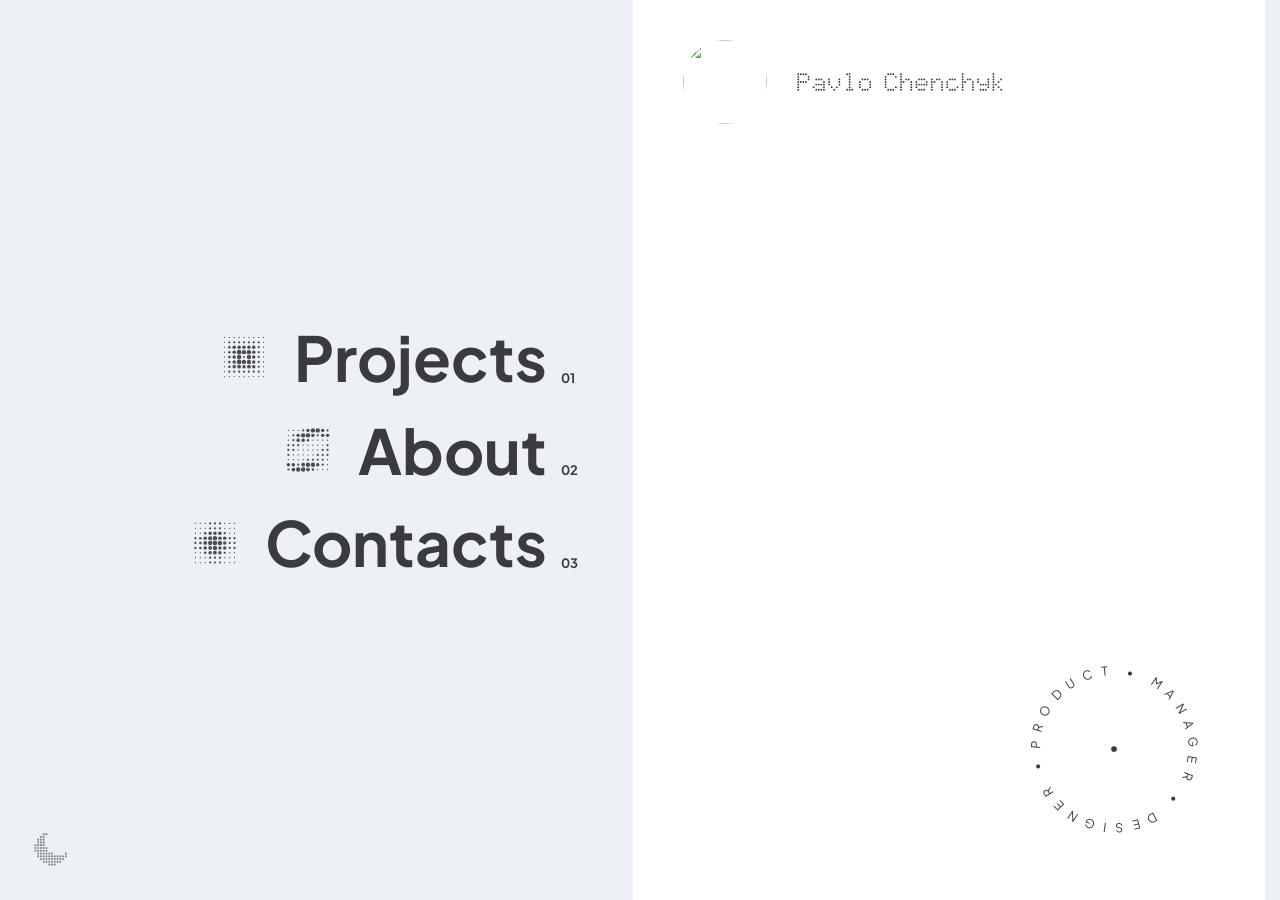
==== commit ed1ba4e0: "PM: roles ring reads Product • Manager • Designer Co-Authored-By: Claude Opus 5.5 <noreply@anthropic" ====
--- a/pm/index.html
+++ b/pm/index.html
@@ -1262,7 +1262,7 @@
   </div>
   <div class="home__right">
     <canvas class="peaks" aria-hidden="true"></canvas>
-    <div class="roles-ring" role="img" aria-label="Designer, manager, product"><svg viewBox="0 0 200 200" aria-hidden="true"><defs><path id="roles-circle" d="M100,100 m-78,0 a78,78 0 1,1 156,0 a78,78 0 1,1 -156,0"/></defs><text><textPath href="#roles-circle" textLength="490" lengthAdjust="spacing">DESIGNER&#160;&#8226;&#160;MANAGER&#160;&#8226;&#160;PRODUCT&#160;&#8226;&#160;</textPath></text><circle cx="100" cy="100" r="3" /></svg></div>
+    <div class="roles-ring" role="img" aria-label="Product, manager, designer"><svg viewBox="0 0 200 200" aria-hidden="true"><defs><path id="roles-circle" d="M100,100 m-78,0 a78,78 0 1,1 156,0 a78,78 0 1,1 -156,0"/></defs><text><textPath href="#roles-circle" textLength="490" lengthAdjust="spacing">PRODUCT&#160;&#8226;&#160;MANAGER&#160;&#8226;&#160;DESIGNER&#160;&#8226;&#160;</textPath></text><circle cx="100" cy="100" r="3" /></svg></div>
     <a class="brand" href="#home" aria-label="Pavlo Chenchyk — home"><img class="brand__photo" src="../assets/avatar.jpg" width="84" height="84" alt=""><span class="brand__text"><span class="brand__name"><svg class="brand__dots" viewBox="0 0 81 7" width="208" height="18" aria-hidden="true"><circle cx="0.5" cy="0.5" r=".36" style="--d:200ms"/><circle cx="1.5" cy="0.5" r=".36" style="--d:600ms"/><circle cx="2.5" cy="0.5" r=".36" style="--d:90ms"/><circle cx="3.5" cy="0.5" r=".36" style="--d:250ms"/><circle cx="0.5" cy="1.5" r=".36" style="--d:410ms"/><circle cx="4.5" cy="1.5" r=".36" style="--d:30ms"/><circle cx="0.5" cy="2.5" r=".36" style="--d:40ms"/><circle cx="4.5" cy="2.5" r=".36" style="--d:520ms"/><circle cx="0.5" cy="3.5" r=".36" style="--d:340ms"/><circle cx="1.5" cy="3.5" r=".36" style="--d:60ms"/><circle cx="2.5" cy="3.5" r=".36" style="--d:230ms"/><circle cx="3.5" cy="3.5" r=".36" style="--d:370ms"/><circle cx="0.5" cy="4.5" r=".36" style="--d:30ms"/><circle cx="0.5" cy="5.5" r=".36" style="--d:580ms"/><circle cx="0.5" cy="6.5" r=".36" style="--d:320ms"/><circle cx="7.5" cy="2.5" r=".36" style="--d:130ms"/><circle cx="8.5" cy="2.5" r=".36" style="--d:20ms"/><circle cx="9.5" cy="2.5" r=".36" style="--d:50ms"/><circle cx="10.5" cy="3.5" r=".36" style="--d:270ms"/><circle cx="7.5" cy="4.5" r=".36" style="--d:260ms"/><circle cx="8.5" cy="4.5" r=".36" style="--d:40ms"/><circle cx="9.5" cy="4.5" r=".36" style="--d:150ms"/><circle cx="10.5" cy="4.5" r=".36" style="--d:50ms"/><circle cx="6.5" cy="5.5" r=".36" style="--d:350ms"/><circle cx="10.5" cy="5.5" r=".36" style="--d:270ms"/><circle cx="7.5" cy="6.5" r=".36" style="--d:30ms"/><circle cx="8.5" cy="6.5" r=".36" style="--d:520ms"/><circle cx="9.5" cy="6.5" r=".36" style="--d:360ms"/><circle cx="10.5" cy="6.5" r=".36" style="--d:70ms"/><circle cx="12.5" cy="2.5" r=".36" style="--d:600ms"/><circle cx="16.5" cy="2.5" r=".36" style="--d:140ms"/><circle cx="12.5" cy="3.5" r=".36" style="--d:400ms"/><circle cx="16.5" cy="3.5" r=".36" style="--d:400ms"/><circle cx="12.5" cy="4.5" r=".36" style="--d:370ms"/><circle cx="16.5" cy="4.5" r=".36" style="--d:600ms"/><circle cx="13.5" cy="5.5" r=".36" style="--d:30ms"/><circle cx="15.5" cy="5.5" r=".36" style="--d:360ms"/><circle cx="14.5" cy="6.5" r=".36" style="--d:370ms"/><circle cx="19.5" cy="0.5" r=".36" style="--d:250ms"/><circle cx="20.5" cy="0.5" r=".36" style="--d:30ms"/><circle cx="20.5" cy="1.5" r=".36" style="--d:140ms"/><circle cx="20.5" cy="2.5" r=".36" style="--d:20ms"/><circle cx="20.5" cy="3.5" r=".36" style="--d:350ms"/><circle cx="20.5" cy="4.5" r=".36" style="--d:540ms"/><circle cx="20.5" cy="5.5" r=".36" style="--d:80ms"/><circle cx="19.5" cy="6.5" r=".36" style="--d:180ms"/><circle cx="20.5" cy="6.5" r=".36" style="--d:260ms"/><circle cx="21.5" cy="6.5" r=".36" style="--d:90ms"/><circle cx="25.5" cy="2.5" r=".36" style="--d:340ms"/><circle cx="26.5" cy="2.5" r=".36" style="--d:70ms"/><circle cx="27.5" cy="2.5" r=".36" style="--d:360ms"/><circle cx="24.5" cy="3.5" r=".36" style="--d:190ms"/><circle cx="28.5" cy="3.5" r=".36" style="--d:350ms"/><circle cx="24.5" cy="4.5" r=".36" style="--d:520ms"/><circle cx="28.5" cy="4.5" r=".36" style="--d:430ms"/><circle cx="24.5" cy="5.5" r=".36" style="--d:110ms"/><circle cx="28.5" cy="5.5" r=".36" style="--d:60ms"/><circle cx="25.5" cy="6.5" r=".36" style="--d:370ms"/><circle cx="26.5" cy="6.5" r=".36" style="--d:360ms"/><circle cx="27.5" cy="6.5" r=".36" style="--d:400ms"/><circle cx="35.5" cy="0.5" r=".36" style="--d:120ms"/><circle cx="36.5" cy="0.5" r=".36" style="--d:230ms"/><circle cx="37.5" cy="0.5" r=".36" style="--d:60ms"/><circle cx="34.5" cy="1.5" r=".36" style="--d:350ms"/><circle cx="38.5" cy="1.5" r=".36" style="--d:450ms"/><circle cx="34.5" cy="2.5" r=".36" style="--d:40ms"/><circle cx="34.5" cy="3.5" r=".36" style="--d:360ms"/><circle cx="34.5" cy="4.5" r=".36" style="--d:30ms"/><circle cx="34.5" cy="5.5" r=".36" style="--d:390ms"/><circle cx="38.5" cy="5.5" r=".36" style="--d:130ms"/><circle cx="35.5" cy="6.5" r=".36" style="--d:310ms"/><circle cx="36.5" cy="6.5" r=".36" style="--d:430ms"/><circle cx="37.5" cy="6.5" r=".36" style="--d:340ms"/><circle cx="40.5" cy="0.5" r=".36" style="--d:270ms"/><circle cx="40.5" cy="1.5" r=".36" style="--d:490ms"/><circle cx="40.5" cy="2.5" r=".36" style="--d:200ms"/><circle cx="42.5" cy="2.5" r=".36" style="--d:290ms"/><circle cx="43.5" cy="2.5" r=".36" style="--d:370ms"/><circle cx="40.5" cy="3.5" r=".36" style="--d:590ms"/><circle cx="41.5" cy="3.5" r=".36" style="--d:290ms"/><circle cx="44.5" cy="3.5" r=".36" style="--d:230ms"/><circle cx="40.5" cy="4.5" r=".36" style="--d:190ms"/><circle cx="44.5" cy="4.5" r=".36" style="--d:150ms"/><circle cx="40.5" cy="5.5" r=".36" style="--d:500ms"/><circle cx="44.5" cy="5.5" r=".36" style="--d:110ms"/><circle cx="40.5" cy="6.5" r=".36" style="--d:440ms"/><circle cx="44.5" cy="6.5" r=".36" style="--d:490ms"/><circle cx="47.5" cy="2.5" r=".36" style="--d:150ms"/><circle cx="48.5" cy="2.5" r=".36" style="--d:50ms"/><circle cx="49.5" cy="2.5" r=".36" style="--d:360ms"/><circle cx="46.5" cy="3.5" r=".36" style="--d:190ms"/><circle cx="50.5" cy="3.5" r=".36" style="--d:330ms"/><circle cx="46.5" cy="4.5" r=".36" style="--d:310ms"/><circle cx="47.5" cy="4.5" r=".36" style="--d:560ms"/><circle cx="48.5" cy="4.5" r=".36" style="--d:210ms"/><circle cx="49.5" cy="4.5" r=".36" style="--d:460ms"/><circle cx="50.5" cy="4.5" r=".36" style="--d:280ms"/><circle cx="46.5" cy="5.5" r=".36" style="--d:180ms"/><circle cx="47.5" cy="6.5" r=".36" style="--d:380ms"/><circle cx="48.5" cy="6.5" r=".36" style="--d:40ms"/><circle cx="49.5" cy="6.5" r=".36" style="--d:70ms"/><circle cx="52.5" cy="2.5" r=".36" style="--d:320ms"/><circle cx="54.5" cy="2.5" r=".36" style="--d:260ms"/><circle cx="55.5" cy="2.5" r=".36" style="--d:100ms"/><circle cx="52.5" cy="3.5" r=".36" style="--d:480ms"/><circle cx="53.5" cy="3.5" r=".36" style="--d:210ms"/><circle cx="56.5" cy="3.5" r=".36" style="--d:90ms"/><circle cx="52.5" cy="4.5" r=".36" style="--d:590ms"/><circle cx="56.5" cy="4.5" r=".36" style="--d:310ms"/><circle cx="52.5" cy="5.5" r=".36" style="--d:260ms"/><circle cx="56.5" cy="5.5" r=".36" style="--d:20ms"/><circle cx="52.5" cy="6.5" r=".36" style="--d:420ms"/><circle cx="56.5" cy="6.5" r=".36" style="--d:40ms"/><circle cx="59.5" cy="2.5" r=".36" style="--d:480ms"/><circle cx="60.5" cy="2.5" r=".36" style="--d:350ms"/><circle cx="61.5" cy="2.5" r=".36" style="--d:360ms"/><circle cx="58.5" cy="3.5" r=".36" style="--d:500ms"/><circle cx="58.5" cy="4.5" r=".36" style="--d:560ms"/><circle cx="58.5" cy="5.5" r=".36" style="--d:520ms"/><circle cx="62.5" cy="5.5" r=".36" style="--d:200ms"/><circle cx="59.5" cy="6.5" r=".36" style="--d:210ms"/><circle cx="60.5" cy="6.5" r=".36" style="--d:440ms"/><circle cx="61.5" cy="6.5" r=".36" style="--d:220ms"/><circle cx="64.5" cy="0.5" r=".36" style="--d:380ms"/><circle cx="64.5" cy="1.5" r=".36" style="--d:310ms"/><circle cx="64.5" cy="2.5" r=".36" style="--d:370ms"/><circle cx="66.5" cy="2.5" r=".36" style="--d:510ms"/><circle cx="67.5" cy="2.5" r=".36" style="--d:290ms"/><circle cx="64.5" cy="3.5" r=".36" style="--d:40ms"/><circle cx="65.5" cy="3.5" r=".36" style="--d:530ms"/><circle cx="68.5" cy="3.5" r=".36" style="--d:50ms"/><circle cx="64.5" cy="4.5" r=".36" style="--d:600ms"/><circle cx="68.5" cy="4.5" r=".36" style="--d:170ms"/><circle cx="64.5" cy="5.5" r=".36" style="--d:300ms"/><circle cx="68.5" cy="5.5" r=".36" style="--d:440ms"/><circle cx="64.5" cy="6.5" r=".36" style="--d:420ms"/><circle cx="68.5" cy="6.5" r=".36" style="--d:40ms"/><circle cx="70.5" cy="2.5" r=".36" style="--d:30ms"/><circle cx="74.5" cy="2.5" r=".36" style="--d:460ms"/><circle cx="70.5" cy="3.5" r=".36" style="--d:440ms"/><circle cx="74.5" cy="3.5" r=".36" style="--d:190ms"/><circle cx="71.5" cy="4.5" r=".36" style="--d:410ms"/><circle cx="72.5" cy="4.5" r=".36" style="--d:360ms"/><circle cx="73.5" cy="4.5" r=".36" style="--d:430ms"/><circle cx="74.5" cy="4.5" r=".36" style="--d:520ms"/><circle cx="74.5" cy="5.5" r=".36" style="--d:280ms"/><circle cx="71.5" cy="6.5" r=".36" style="--d:180ms"/><circle cx="72.5" cy="6.5" r=".36" style="--d:450ms"/><circle cx="73.5" cy="6.5" r=".36" style="--d:240ms"/><circle cx="76.5" cy="0.5" r=".36" style="--d:560ms"/><circle cx="76.5" cy="1.5" r=".36" style="--d:420ms"/><circle cx="76.5" cy="2.5" r=".36" style="--d:220ms"/><circle cx="79.5" cy="2.5" r=".36" style="--d:10ms"/><circle cx="76.5" cy="3.5" r=".36" style="--d:600ms"/><circle cx="78.5" cy="3.5" r=".36" style="--d:290ms"/><circle cx="76.5" cy="4.5" r=".36" style="--d:220ms"/><circle cx="77.5" cy="4.5" r=".36" style="--d:100ms"/><circle cx="76.5" cy="5.5" r=".36" style="--d:390ms"/><circle cx="78.5" cy="5.5" r=".36" style="--d:70ms"/><circle cx="76.5" cy="6.5" r=".36" style="--d:310ms"/><circle cx="79.5" cy="6.5" r=".36" style="--d:30ms"/></svg></span></span></a>
   </div>
 </section>
@@ -1272,7 +1272,7 @@
 <article class="project">
   <div class="project__card">
     <div class="project__brand"><img class="project__logo rb-lt" src="../assets/readberry-lockup.svg" width="214" height="35" alt="Readberry"><img class="project__logo rb-dk" src="../assets/readberry-lockup-dark.svg" width="214" height="35" alt="Readberry"></div>
-    <p class="project__domain">Audio reader with quizzes for people who have a lot to read</p>
+    <p class="project__domain">Launching a subscription app to test its unit economics</p>
     <div class="project__foot"><p class="project__role">Venture Lead, Product Manager</p><p class="project__sub">2026</p></div>
   </div>
   <div class="project__img"><img src="../assets/cover-readberry.jpg?v=8" width="580" height="355" alt="Readberry — iOS audio reader with quizzes, product case" loading="lazy"><span class="project__glass" aria-hidden="true"><span class="project__cta">View case<svg viewBox="0 0 16 16" width="14" height="14" fill="none"><path d="M3 8h10M9 4l4 4-4 4" stroke="currentColor" stroke-width="1.5" stroke-linecap="round" stroke-linejoin="round"/></svg></span></span></div>
@@ -1281,11 +1281,11 @@
 <article class="project">
   <div class="project__card">
     <div class="project__brand"><span class="project__nda" aria-label="Under NDA">NDA</span></div>
-    <p class="project__domain">Three A/B tests: up to +12.5% first orders</p>
-    <div class="project__foot"><p class="project__role">Head of Product &amp; Design (hands-on)</p><p class="project__sub">2025</p></div>
-  </div>
-  <div class="project__img"><img src="../assets/cover-writers.jpg?v=2" width="580" height="355" alt="Freelance marketplace for student writing — choosing a writer, product design case" loading="lazy"><span class="project__glass" aria-hidden="true"><span class="project__cta">View case<svg viewBox="0 0 16 16" width="14" height="14" fill="none"><path d="M3 8h10M9 4l4 4-4 4" stroke="currentColor" stroke-width="1.5" stroke-linecap="round" stroke-linejoin="round"/></svg></span></span></div>
-  <a class="project__link" href="#writers" aria-label="Freelance marketplace for student writing — choosing a writer, product design case"></a>
+    <p class="project__domain">Three winning experiments that grew first and repeat orders</p>
+    <div class="project__foot"><p class="project__role">Head of Product &amp; Design (hands-on)</p><p class="project__sub">2024&#8211;2025</p></div>
+  </div>
+  <div class="project__img"><img src="../assets/cover-writers-pm.jpg" width="580" height="355" alt="Freelance marketplace: three A/B tests that grew first and repeat orders" loading="lazy"><span class="project__glass" aria-hidden="true"><span class="project__cta">View case<svg viewBox="0 0 16 16" width="14" height="14" fill="none"><path d="M3 8h10M9 4l4 4-4 4" stroke="currentColor" stroke-width="1.5" stroke-linecap="round" stroke-linejoin="round"/></svg></span></span></div>
+  <a class="project__link" href="#writers" aria-label="Freelance marketplace: three A/B tests that grew first and repeat orders"></a>
 </article>
 <article class="project">
   <div class="project__card">
